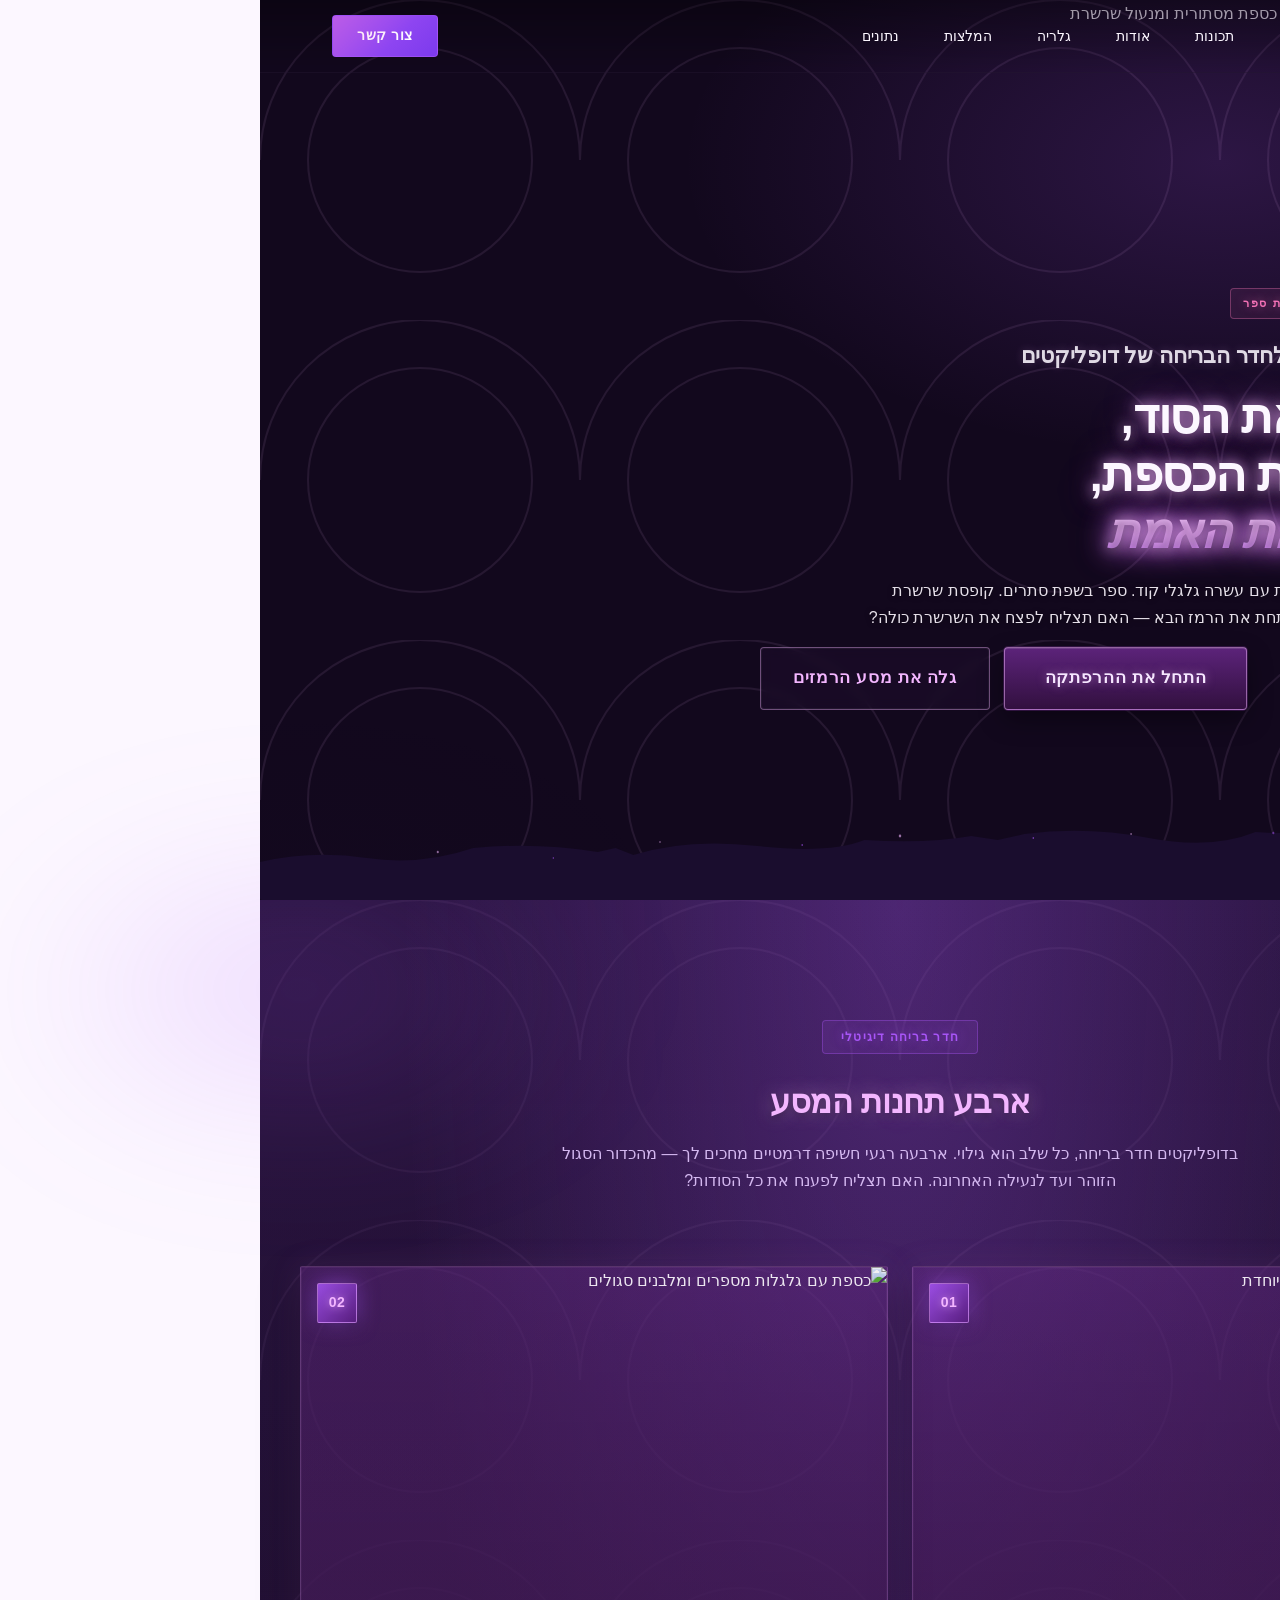
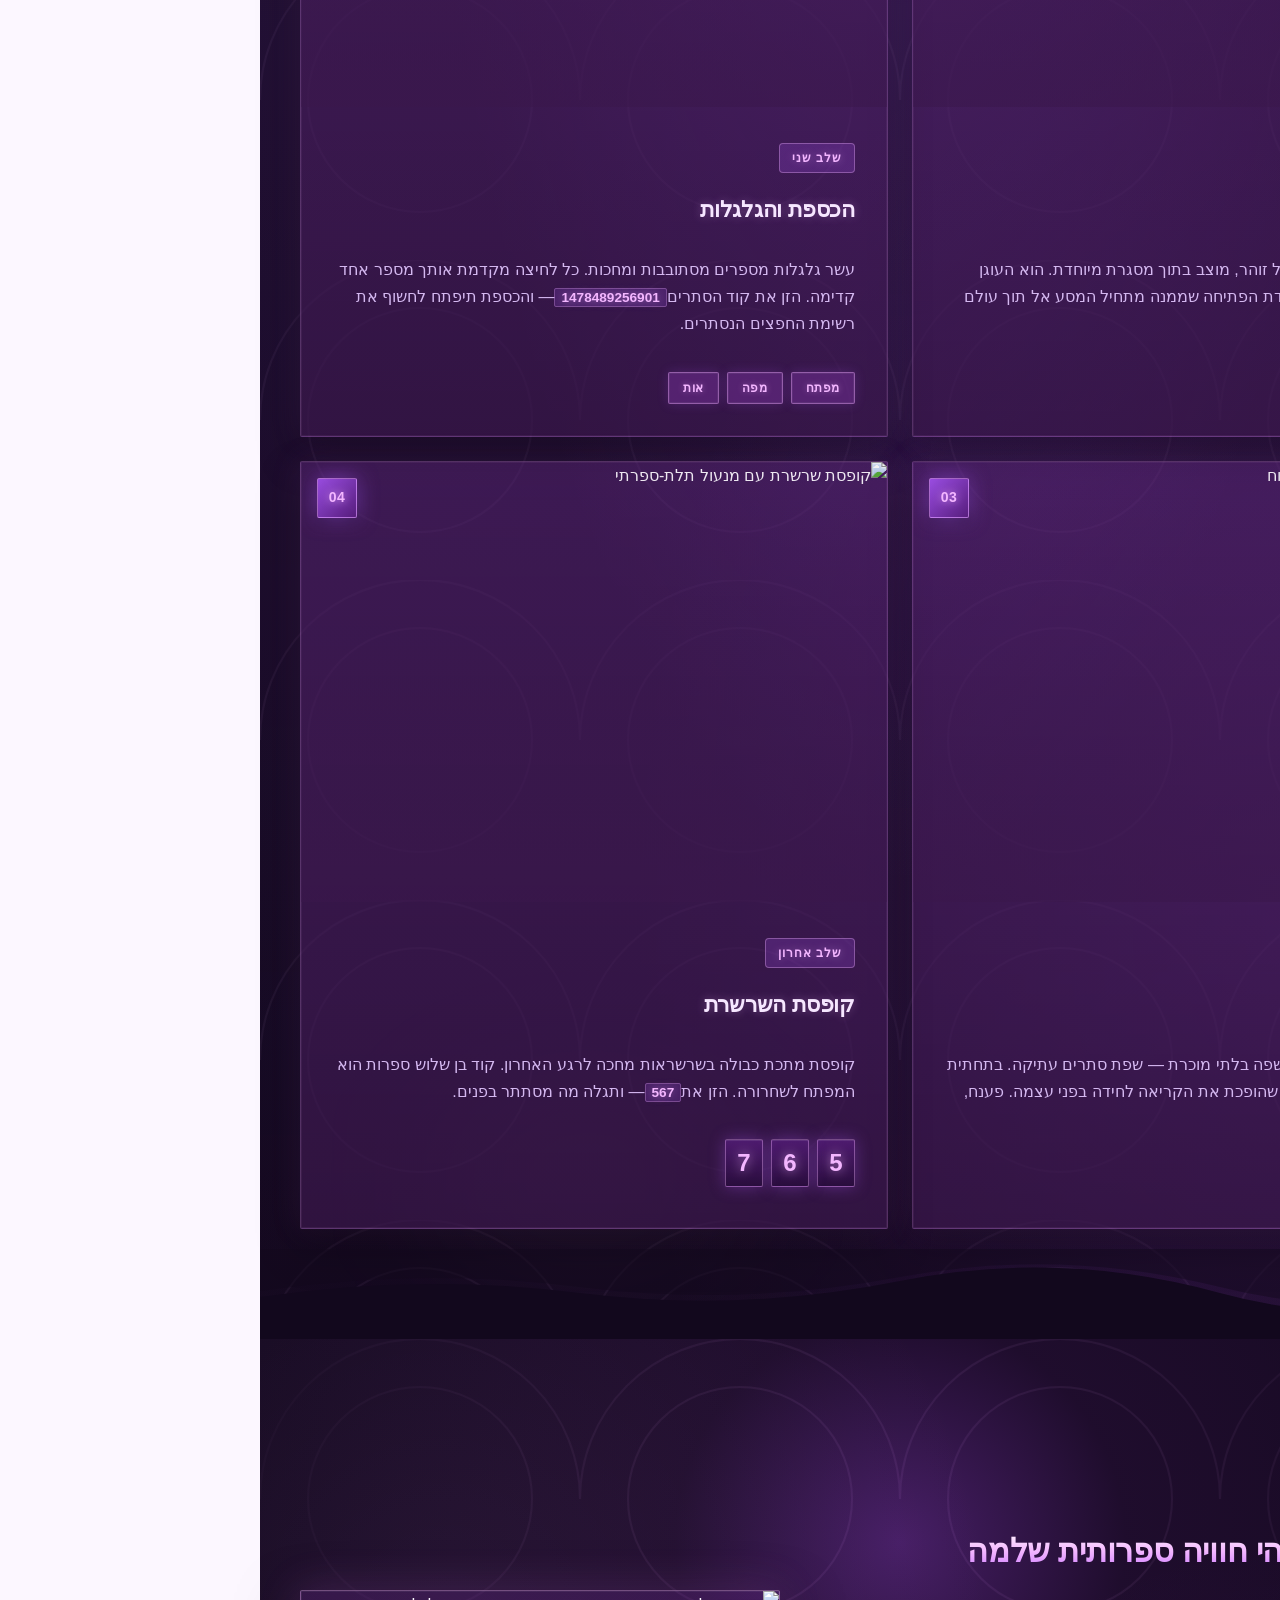
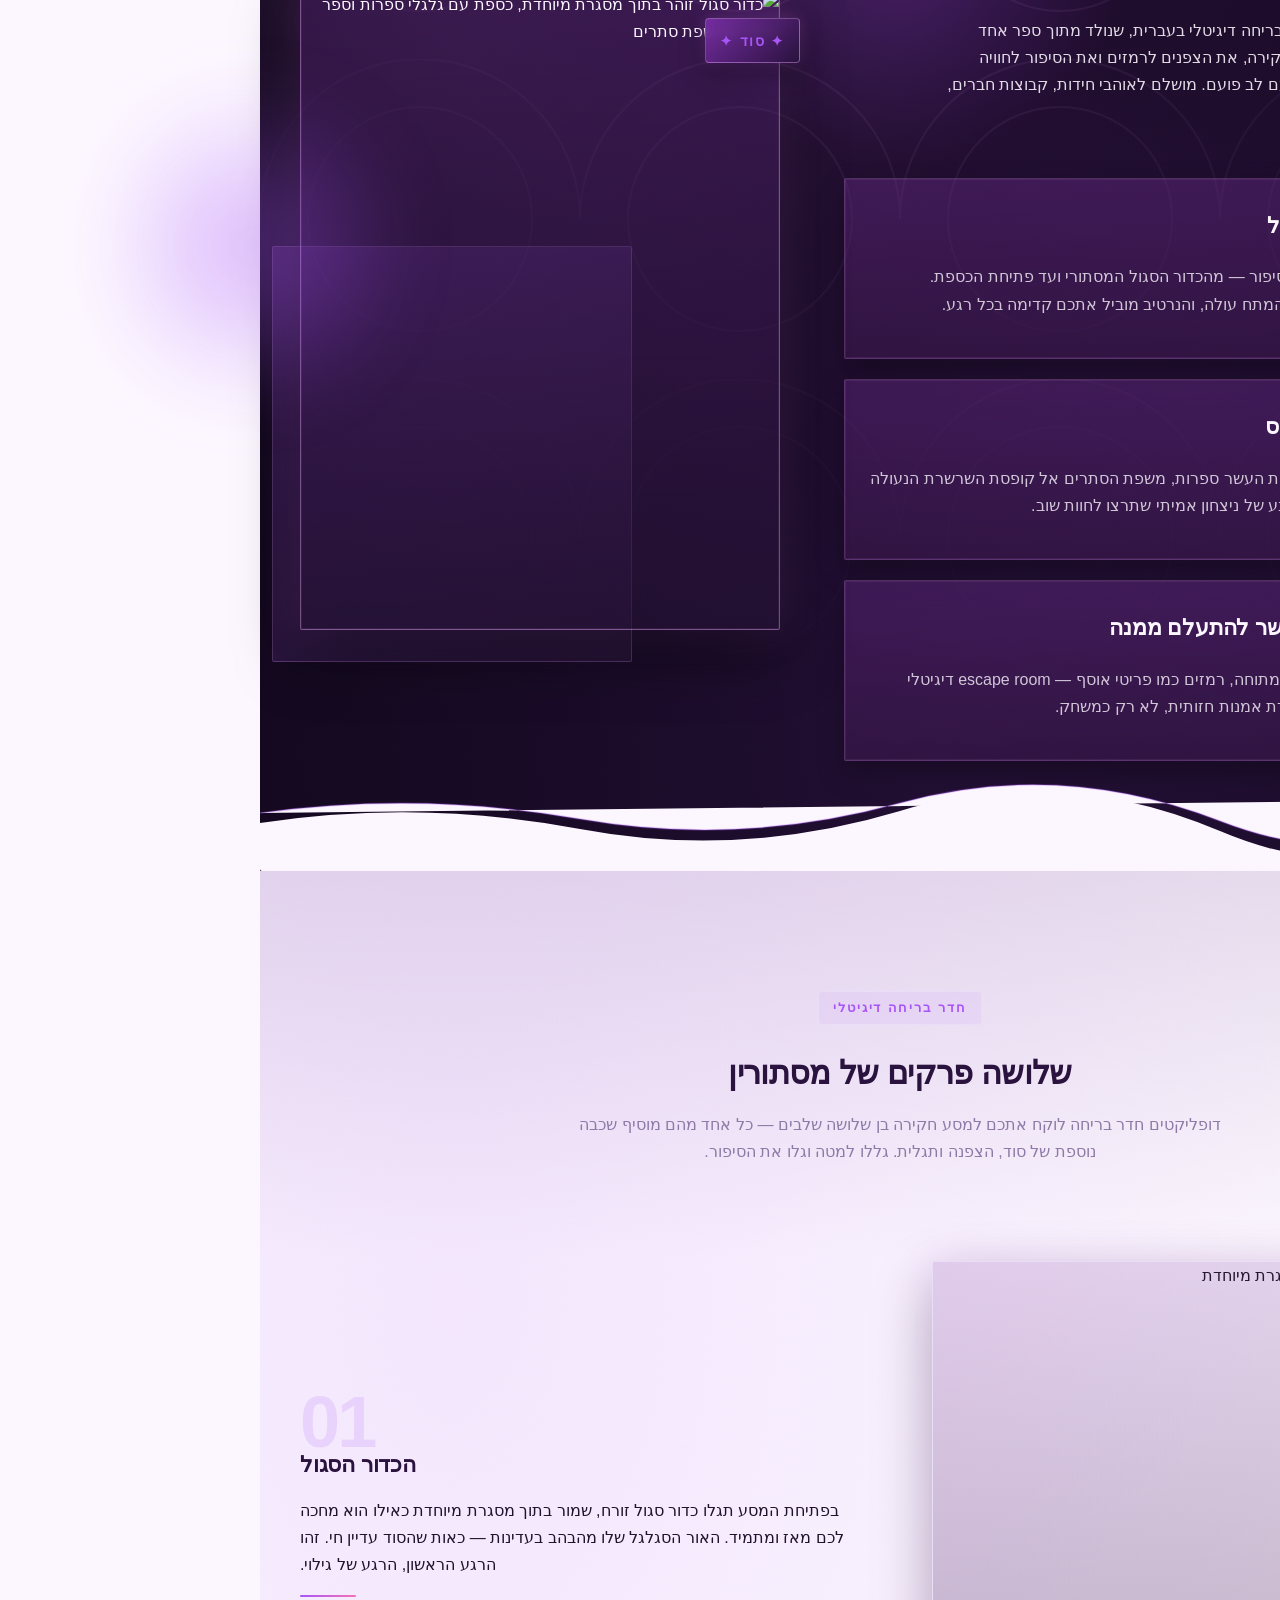
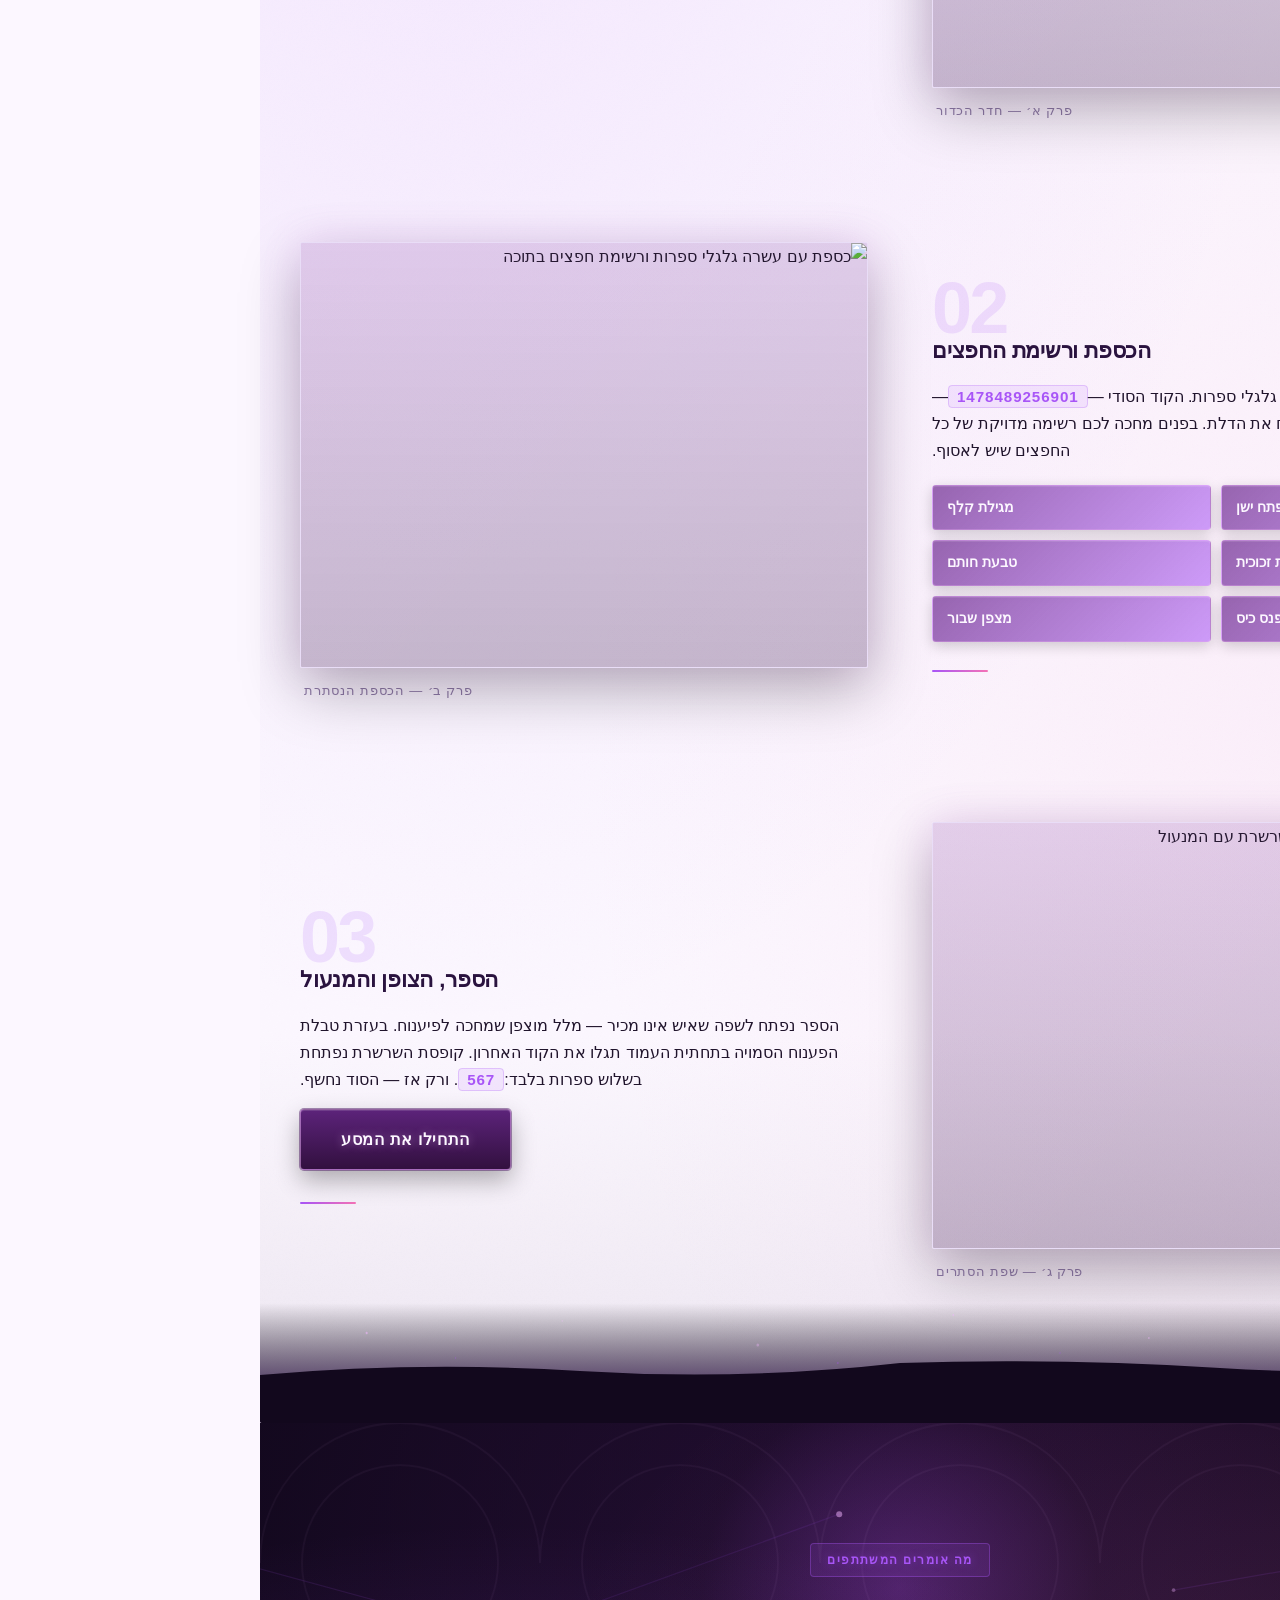
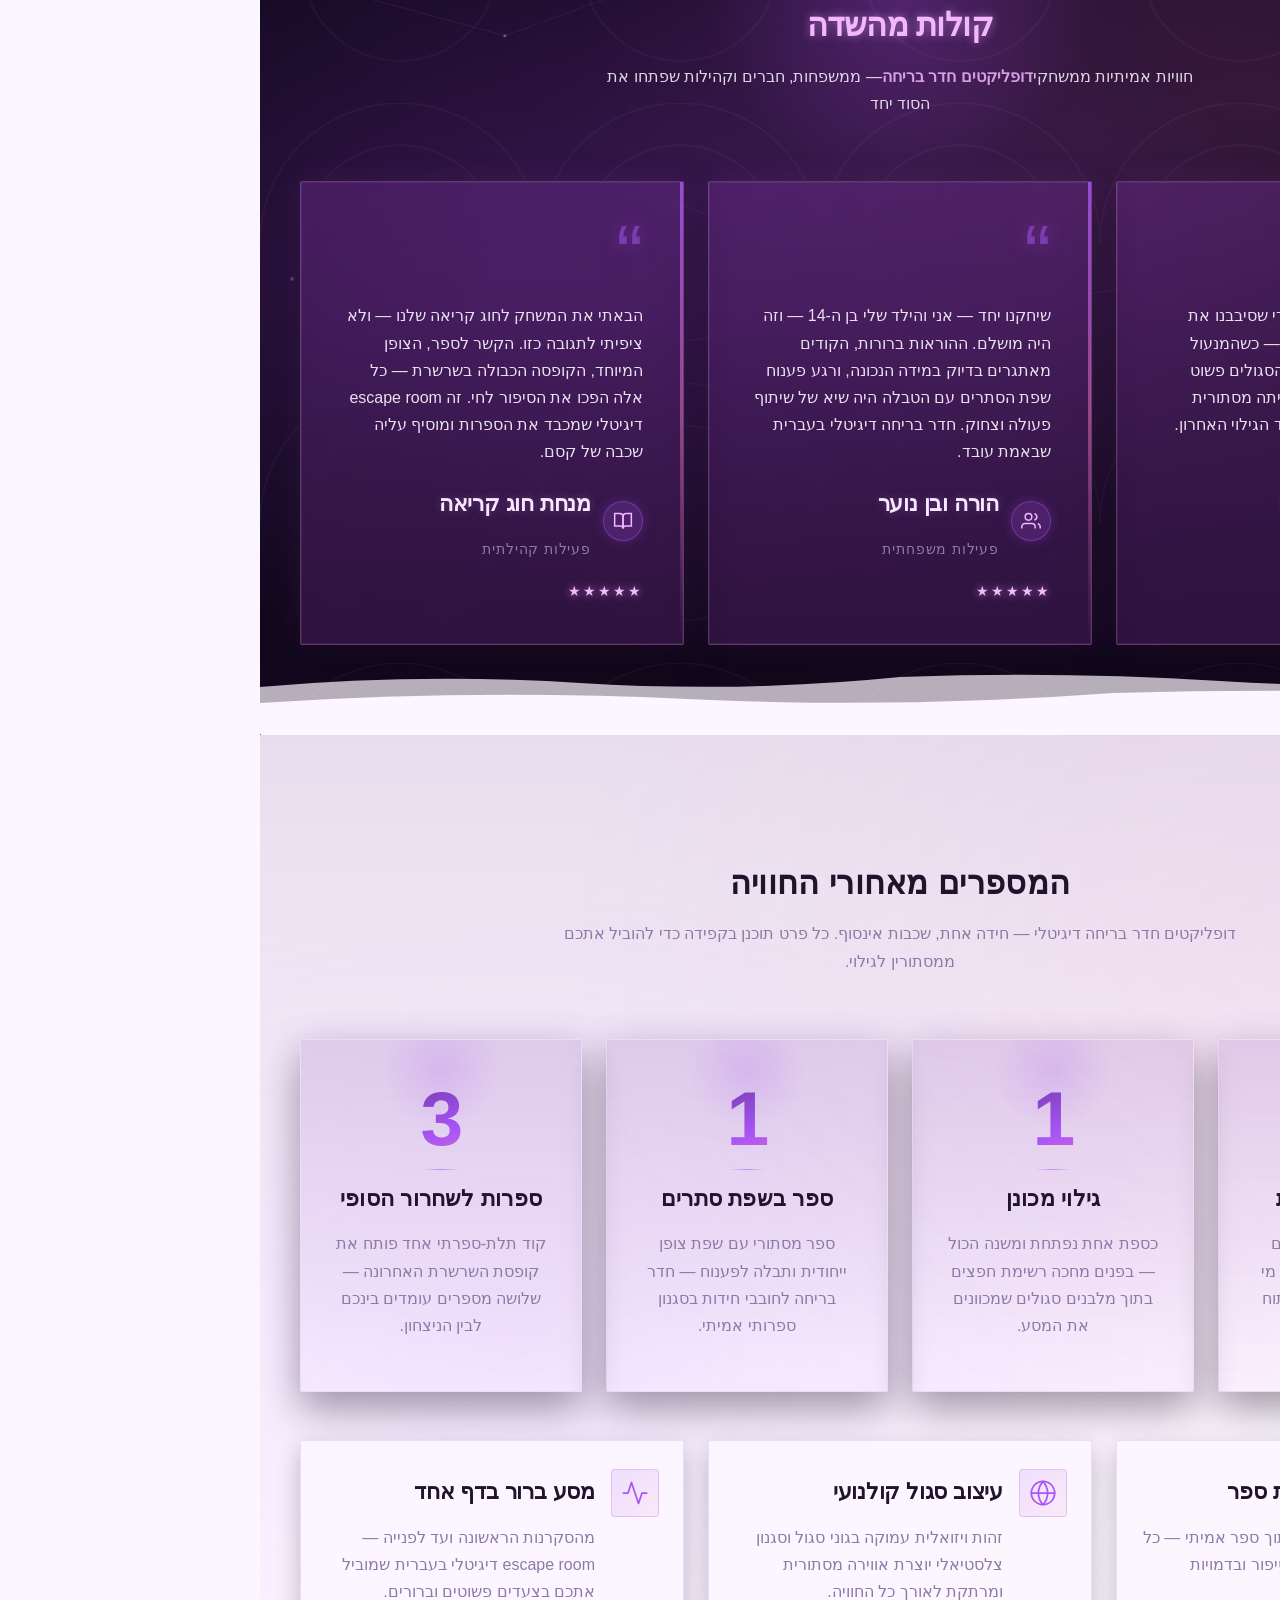
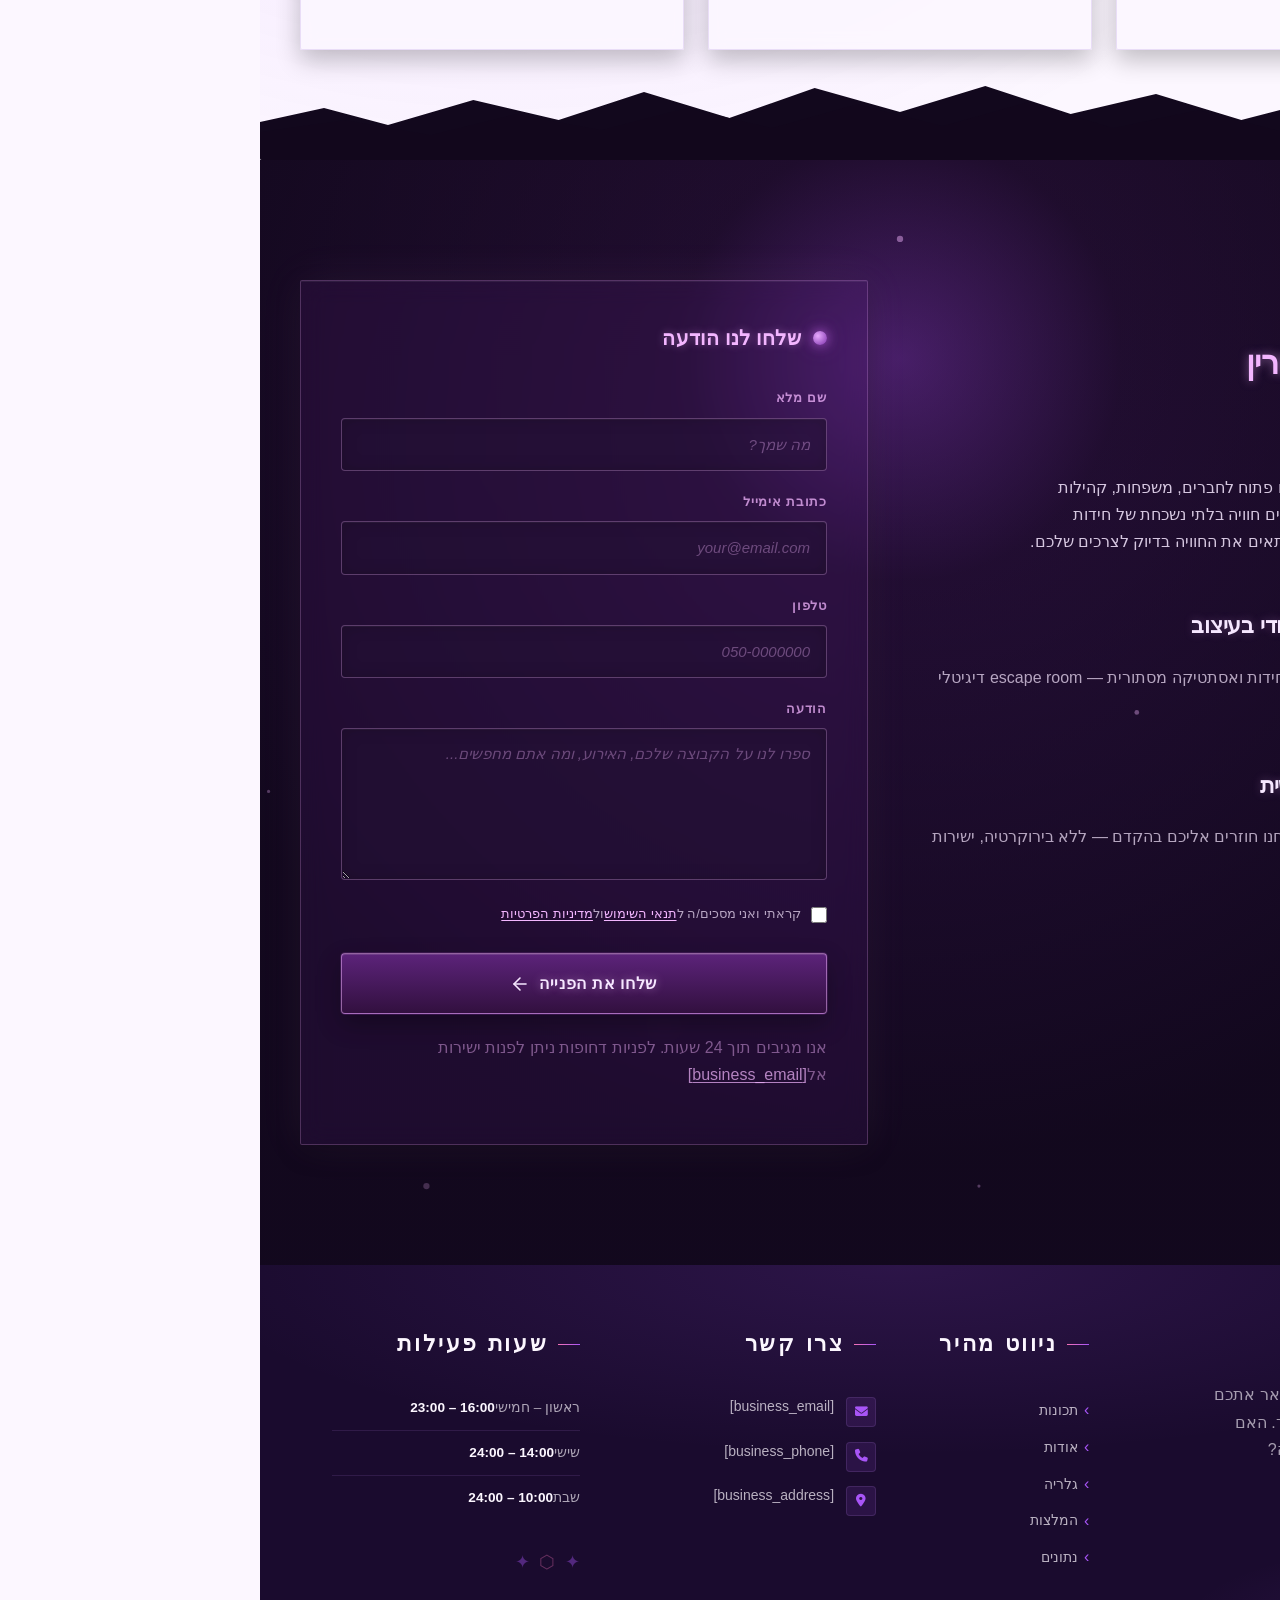
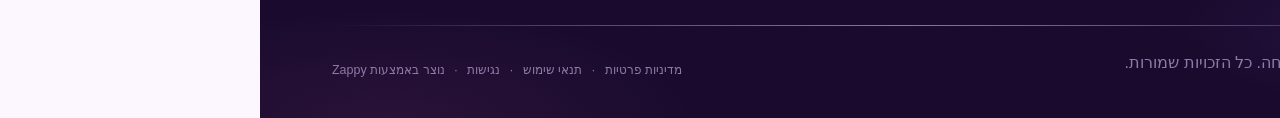
==== public/index.html @ 4786c9b7 "Background sync: Progressive GitHub Sync" ====
<!doctype html><html dir="rtl" lang="he"><head><meta charset="UTF-8"><meta content="width=device-width,initial-scale=1" name="viewport"><meta content="index, follow" name="robots"><title>דופליקטים חדר בריחה — דופליקטים חדר בריחה</title><meta content="An interactive digital escape room website inspired by a specific book (published by MATAN/friends). The experience features a multi-layered puzzle sequence: a " name="description"><meta content="דופליקטים חדר בריחה, חדר בריחה דיגיטלי, חדר בריחה לחובבי חידות, escape room דיגיטלי בעברית" name="keywords"><link href="/assets/favicon.ico" rel="icon" type="image/x-icon"><link href="/assets/favicon-16x16.png" rel="icon" type="image/png" sizes="16x16"><link href="/assets/favicon-32x32.png" rel="icon" type="image/png" sizes="32x32"><link href="/assets/favicon-48x48.png" rel="icon" type="image/png" sizes="48x48"><link href="/assets/favicon-192x192.png" rel="icon" type="image/png" sizes="192x192"><link href="/assets/favicon-512x512.png" rel="icon" type="image/png" sizes="512x512"><link href="/assets/apple-touch-icon.png" rel="apple-touch-icon"><script>!function(){"use strict";var t="a765181c-f15d-45f9-a33b-06850b2432ab",e="https://api.zappy5.com/api/analytics/track",a=18e5,n=2592e6,o=!0,i=!0,r=!0;var s=function(){var e="zappy_visitor_"+t,a=null;try{if(a=localStorage.getItem(e)){var o=JSON.parse(a),i=Date.now();if(i-o.created<n)return o.lastSeen=i,localStorage.setItem(e,JSON.stringify(o)),o.id}}catch(t){console.warn("Zappy Analytics: LocalStorage not available")}var r="zv_"+Date.now()+"_"+Math.random().toString(36).substr(2,9);try{localStorage.setItem(e,JSON.stringify({id:r,created:Date.now(),lastSeen:Date.now()}))}catch(t){}return r}(),c=function(){var e="zappy_session_"+t,n=null;try{if(n=sessionStorage.getItem(e)){var o=JSON.parse(n),i=Date.now();if(i-o.timestamp<a)return o.timestamp=i,sessionStorage.setItem(e,JSON.stringify(o)),o.id}}catch(t){console.warn("Zappy Analytics: SessionStorage not available")}var r="zs_"+Date.now()+"_"+Math.random().toString(36).substr(2,9);try{sessionStorage.setItem(e,JSON.stringify({id:r,timestamp:Date.now()}))}catch(t){}return r}();function l(a,n){n=n||{};var o={website_id:t,event_type:a,page_path:window.location.pathname,referrer:document.referrer||"direct",visitor_id:s,session_id:c,metadata:n};if(navigator.sendBeacon){var i=new Blob([JSON.stringify(o)],{type:"application/json"});navigator.sendBeacon(e,i)}else fetch(e,{method:"POST",headers:{"Content-Type":"application/json"},body:JSON.stringify(o),keepalive:!0}).catch(function(t){console.warn("Zappy Analytics: Failed to track event",t)})}o&&l("pageview",{title:document.title,url:window.location.href}),i&&document.addEventListener("click",function(t){var e=t.target;if("BUTTON"===e.tagName||e.closest("button")){var a="BUTTON"===e.tagName?e:e.closest("button");l("click",{element:"button",text:a.textContent.trim().substring(0,100),id:a.id||null,class:a.className||null})}else if("A"===e.tagName||e.closest("a")){var n="A"===e.tagName?e:e.closest("a");l("navigation",{element:"link",text:n.textContent.trim().substring(0,100),href:n.href,external:n.hostname!==window.location.hostname})}},!0),r&&document.addEventListener("submit",function(t){var e=t.target;l("form_submit",{form_id:e.id||null,form_name:e.name||null,form_action:e.action||null,form_method:e.method||"GET"})},!0);var d=Date.now();window.addEventListener("beforeunload",function(){l("page_unload",{time_on_page:Math.floor((Date.now()-d)/1e3),page_path:window.location.pathname})}),window.zappyAnalytics={track:l,getVisitorId:function(){return s},getSessionId:function(){return c}}}()</script><meta content="דופליקטים חדר בריחה — דופליקטים חדר בריחה" property="og:title"><meta content="An interactive digital escape room website inspired by a specific book (published by MATAN/friends). The experience features a multi-layered puzzle sequence: a " property="og:description"><meta content="website" property="og:type"><meta content="he_IL" property="og:locale"><meta content="summary_large_image" name="twitter:card"><meta content="דופליקטים חדר בריחה — דופליקטים חדר בריחה" name="twitter:title"><meta content="An interactive digital escape room website inspired by a specific book (published by MATAN/friends). The experience features a multi-layered puzzle sequence: a " name="twitter:description"><link href="https://cdnjs.cloudflare.com/ajax/libs/font-awesome/6.4.0/css/all.min.css" rel="stylesheet"><link href="/assets/favicon.ico" rel="icon" type="image/x-icon"><link href="/assets/favicon-16x16.png" rel="icon" type="image/png" sizes="16x16"><link href="/assets/favicon-32x32.png" rel="icon" type="image/png" sizes="32x32"><link href="/assets/favicon-48x48.png" rel="icon" type="image/png" sizes="48x48"><link href="/assets/favicon-192x192.png" rel="icon" type="image/png" sizes="192x192"><link href="/assets/favicon-512x512.png" rel="icon" type="image/png" sizes="512x512"><link href="/assets/apple-touch-icon.png" rel="apple-touch-icon"><link href="https://cdn.jsdelivr.net/npm/vanilla-cookieconsent@3/dist/cookieconsent.css" rel="stylesheet"><script src="https://cdn.jsdelivr.net/npm/vanilla-cookieconsent@3/dist/cookieconsent.umd.js"></script><script src="https://cdn.jsdelivr.net/gh/mickidum/acc_toolbar/acctoolbar/acctoolbar.min.js"></script><link href="/styles.css" rel="stylesheet"><style id="zappy-dropdown-submenu-styles">#navMenu li:has(.sub-menu),.nav-menu li:has(.sub-menu),.navbar li:has(.sub-menu),nav li:has(.sub-menu){position:relative}#navMenu .sub-menu,.nav-menu .sub-menu,.navbar .sub-menu,nav .sub-menu{display:block!important;position:absolute!important;top:100%;left:0;min-width:220px;background:#fff;border-radius:8px;box-shadow:0 8px 25px rgba(0,0,0,.15);padding:8px 0;opacity:0;visibility:hidden;transform:translateY(10px);transition:all .3s ease;z-index:1000;list-style:none;pointer-events:none}#navMenu li:hover>.sub-menu,.nav-menu li:hover>.sub-menu,.navbar li:hover>.sub-menu,nav li:hover>.sub-menu{opacity:1!important;visibility:visible!important;transform:translateY(0)!important;pointer-events:auto!important}.sub-menu li{list-style:none;margin:0;padding:0}.sub-menu a{display:block!important;padding:10px 16px!important;color:var(--text-dark,#333)!important;font-weight:500;text-decoration:none;white-space:nowrap;transition:background-color .2s}.sub-menu a:hover{background-color:#f5f5f5}[dir=rtl] .nav-menu .sub-menu,[dir=rtl] .navbar .sub-menu,[dir=rtl] nav .sub-menu,html[lang=ar] .nav-menu .sub-menu,html[lang=ar] .navbar .sub-menu,html[lang=ar] nav .sub-menu,html[lang=he] .nav-menu .sub-menu,html[lang=he] .navbar .sub-menu,html[lang=he] nav .sub-menu{left:auto!important;right:0!important}.sub-menu:empty,.sub-menu:not(:has(li)),.sub-menu:not(:has(li:not(.zappy-hidden-menu-item))){display:none!important;opacity:0!important;visibility:hidden!important;pointer-events:none!important}li:has(.menu-group-title):hover>.sub-menu{opacity:1!important;visibility:visible!important;transform:translateY(0)!important;pointer-events:auto!important}#navMenu>li>.menu-group-title,.nav-menu>li>.menu-group-title{display:inline-block;padding:.5rem 1rem;cursor:default;user-select:none}@media (max-width:768px){#navMenu .sub-menu,.nav-menu .sub-menu,.navbar .sub-menu,nav .sub-menu{position:static!important;transform:none!important;box-shadow:none!important;background:0 0!important;max-height:0;overflow:hidden;opacity:0;visibility:hidden;transition:max-height .3s ease,opacity .3s ease;padding:0!important;border-radius:0!important}.sub-menu.mobile-expanded{max-height:500px!important;opacity:1!important;visibility:visible!important;padding:8px 0 8px 16px!important}[dir=rtl] .sub-menu.mobile-expanded,html[lang=he] .sub-menu.mobile-expanded{padding:8px 16px 8px 0!important}#navMenu li:hover>.sub-menu,.nav-menu li:hover>.sub-menu,.navbar li:hover>.sub-menu,nav li:hover>.sub-menu{opacity:0;visibility:hidden;pointer-events:none}#navMenu li>.sub-menu.mobile-expanded,.nav-menu li>.sub-menu.mobile-expanded,.navbar li>.sub-menu.mobile-expanded,nav li>.sub-menu.mobile-expanded{opacity:1!important;visibility:visible!important;pointer-events:auto!important}#navMenu li:has(.sub-menu),.nav-menu li:has(.sub-menu),.navbar li:has(.sub-menu),nav li:has(.sub-menu){display:flex!important;flex-wrap:wrap!important;align-items:center!important;position:relative!important;min-height:44px!important}#navMenu li:has(.sub-menu)>a,.nav-menu li:has(.sub-menu)>a,.navbar li:has(.sub-menu)>a,nav li:has(.sub-menu)>a{flex:1!important;min-width:0!important}#navMenu li:has(.sub-menu)>.menu-group-title,.nav-menu li:has(.sub-menu)>.menu-group-title,.navbar li:has(.sub-menu)>.menu-group-title,nav li:has(.sub-menu)>.menu-group-title{flex:1!important;min-width:0!important;padding:0!important;line-height:inherit!important}#navMenu li:has(.sub-menu)>.sub-menu,.nav-menu li:has(.sub-menu)>.sub-menu,.navbar li:has(.sub-menu)>.sub-menu,nav li:has(.sub-menu)>.sub-menu{flex-basis:100%!important;width:100%!important}#navMenu li:has(.sub-menu)>a [class*=arrow],#navMenu li:has(.sub-menu)>a [class*=chevron],.nav-menu li:has(.sub-menu)>a .fa-angle-down,.nav-menu li:has(.sub-menu)>a .fa-chevron-down,.nav-menu li:has(.sub-menu)>a [class*=arrow],.nav-menu li:has(.sub-menu)>a [class*=chevron],nav li:has(.sub-menu)>a [class*=arrow],nav li:has(.sub-menu)>a [class*=chevron]{display:none!important;visibility:hidden!important}.mobile-submenu-toggle{display:flex!important;align-items:center!important;justify-content:center!important;width:44px!important;height:auto!important;background:0 0!important;border:none!important;cursor:pointer!important;color:var(--text-dark)!important;position:static!important;flex-shrink:0!important;align-self:stretch!important;z-index:2!important;padding:0!important;margin:0!important}.mobile-submenu-toggle::after{content:''!important;width:0!important;height:0!important;border-left:6px solid transparent!important;border-right:6px solid transparent!important;border-top:7px solid currentColor!important;transition:transform .3s ease!important}.mobile-submenu-toggle.expanded::after{transform:rotate(180deg)!important}.sub-menu a{padding:10px 0!important;display:block!important;color:var(--text-dark)!important}.navbar .sub-menu li a,.zappy-products-dropdown .sub-menu a,nav.navbar .sub-menu li a{color:var(--text-dark)!important}}@media (min-width:769px){.mobile-submenu-toggle{display:none!important}}</style><style id="mobile-lang-menu-deployed-css">@media (max-width:768px){.lang-switcher,.nav-container .lang-switcher,.nav-cta-container .lang-switcher,.nav-ecommerce-icons .lang-switcher,.nav-icons-left .lang-switcher,.navbar .lang-switcher,.navbar .nav-cta-container .lang-switcher{display:none!important}.mobile-lang-menu{width:100%;border-top:1px solid rgba(128,128,128,.2);padding:8px 0 0 0;margin-top:8px}.mobile-lang-toggle{display:flex!important;align-items:center;justify-content:space-between;width:100%;padding:12px 16px;background:0 0;border:none;cursor:pointer;font-size:15px;color:inherit;font-family:inherit}.mobile-lang-toggle::after{content:'';display:inline-block;width:8px;height:8px;border-right:2px solid currentColor;border-bottom:2px solid currentColor;transform:rotate(45deg);transition:transform .3s ease;margin-left:8px}.mobile-lang-toggle.expanded::after{transform:rotate(-135deg)}.mobile-lang-options{max-height:0;overflow:hidden;transition:max-height .3s ease}.mobile-lang-options.expanded{max-height:300px}.mobile-lang-option{display:flex!important;align-items:center;gap:10px;padding:10px 24px;text-decoration:none;color:inherit;font-size:14px;font-family:inherit}.mobile-lang-option:hover{background:rgba(128,128,128,.1)}.mobile-lang-option.active{font-weight:600;opacity:.7;pointer-events:none}.mobile-lang-option img{width:20px;height:20px;border-radius:50%}}@media (min-width:769px){.mobile-lang-menu{display:none!important}}</style><style id="zappy-widget-visibility">#mic-access-tool-box,#mic-access-tool-general-button,#mic-init-access-tool #mic-access-tool-box,#mic-init-access-tool #mic-access-tool-general-button,#mic-init-access-tool .mic-access-tool-general-button,._access-icon,._access-menu,.mic-access-tool-box,.mic-access-tool-general-button,div[id*=mic-access-tool-box]{display:none!important;visibility:hidden!important;opacity:0!important;pointer-events:none!important}</style></head><body><nav class="navbar" dir="rtl"><button class="mobile-toggle" aria-label="Menu" id="mobileToggle"><svg viewBox="0 0 24 24" height="24" width="24" fill="none" class="hamburger-icon"><path d="M3 12h18M3 6h18M3 18h18" stroke="currentColor" stroke-width="2" stroke-linecap="round"></path></svg><svg viewBox="0 0 24 24" height="24" width="24" fill="none" class="close-icon" style="display:none"><path d="M18 6L6 18M6 6l12 12" stroke="currentColor" stroke-width="2" stroke-linecap="round"></path></svg></button><button class="phone-header-btn" aria-label="Call" data-phone="[business_phone]"><svg viewBox="0 0 24 24" height="20" width="20" fill="currentColor"><path d="M22 16.92v3a2 2 0 0 1-2.18 2 19.79 19.79 0 0 1-8.63-3.07 19.5 19.5 0 0 1-6-6 19.79 19.79 0 0 1-3.07-8.67A2 2 0 0 1 4.11 2h3a2 2 0 0 1 2 1.72 12.84 12.84 0 0 0 .7 2.81 2 2 0 0 1-.45 2.11L8.09 9.91a16 16 0 0 0 6 6l1.27-1.27a2 2 0 0 1 2.11-.45 12.84 12.84 0 0 0 2.81.7A2 2 0 0 1 22 16.92z"></path></svg></button><div class="nav-container"><div class="nav-right-group"><div class="nav-brand"><a href="/" class="logo-link"><img alt="דופליקטים חדר בריחה" src="/assets/business-logo.webp" class="logo"></a></div><ul class="nav-menu" id="navMenu"><li><a href="#features">תכונות</a></li><li><a href="#about">אודות</a></li><li><a href="#showcase">גלריה</a></li><li><a href="#testimonials">המלצות</a></li><li><a href="#stats">נתונים</a></li></ul></div><div class="nav-cta-container"><a href="#contact" class="nav-cta-btn">צור קשר</a></div></div></nav><script>window.addEventListener("load",function(){const e=document.querySelector(".navbar, nav, header");if(!e)return void console.log("[Navbar] Navbar element not found");let t=document.getElementById("mobileToggle")||document.querySelector(".mobile-toggle")||document.querySelector(".hamburger")||document.querySelector(".hamburger-menu")||document.querySelector(".menu-toggle")||document.querySelector(".burger-menu")||document.querySelector('[aria-label="Menu"]')||document.querySelector('[aria-label="תפריט"]');const o=document.querySelector(".phone-header-btn"),n=window.getComputedStyle(e);let r=n.backgroundColor;if(console.log("[Navbar] Initial navbar background:",r),"transparent"===r||"rgba(0, 0, 0, 0)"===r||r.startsWith("rgba")&&r.includes(", 0)")){const e=n.backgroundImage;if(e&&"none"!==e)console.log("[Navbar] Navbar has background image/gradient, using dark text"),r="rgb(240, 240, 240)";else{const e=window.getComputedStyle(document.body).backgroundColor;console.log("[Navbar] Navbar transparent, using body background:",e),r=e}}const i=r.match(/\d+/g);if(i&&i.length>=3){const e=(.299*parseInt(i[0])+.587*parseInt(i[1])+.114*parseInt(i[2]))/255;console.log("[Navbar] Mobile button colors preserved from Claude CSS (luminance:",e.toFixed(2)+")");const n=document.createElement("style");n.id="zappy-mobile-nav-fix";document.documentElement.lang;document.documentElement.dir,n.textContent='\n        /* Hide mobile buttons on desktop, show only on mobile */\n        @media (min-width: 769px) {\n          .mobile-toggle,\n          .phone-header-btn {\n            display: none !important;\n          }\n        }\n        \n        /* Show and position mobile buttons correctly on mobile */\n        @media (max-width: 768px) {\n          .mobile-toggle,\n          .phone-header-btn {\n            position: absolute !important;\n            top: 50% !important;\n            transform: translateY(-50%) !important;\n            z-index: 1001 !important;\n            display: flex !important;\n            align-items: center !important;\n            justify-content: center !important;\n            width: 36px !important;\n            height: 36px !important;\n            border-radius: 50% !important;\n            border: none !important;\n            cursor: pointer !important;\n            padding: 6px !important;\n            background: none !important;\n            color: var(--nav-text, var(--text-dark)) !important;\n          }\n          \n          /* LTR positioning (default): hamburger LEFT, phone RIGHT */\n          html:not([dir="rtl"]):not([lang="he"]):not([lang="ar"]) .mobile-toggle,\n          html[dir="ltr"] .mobile-toggle {\n            left: 12px !important;\n            right: auto !important;\n          }\n          html:not([dir="rtl"]):not([lang="he"]):not([lang="ar"]) .phone-header-btn,\n          html[dir="ltr"] .phone-header-btn {\n            right: 12px !important;\n            left: auto !important;\n          }\n          \n          /* RTL positioning: hamburger RIGHT, phone LEFT */\n          html[dir="rtl"] .mobile-toggle,\n          html[lang="he"] .mobile-toggle,\n          html[lang="ar"] .mobile-toggle {\n            right: 12px !important;\n            left: auto !important;\n          }\n          html[dir="rtl"] .phone-header-btn,\n          html[lang="he"] .phone-header-btn,\n          html[lang="ar"] .phone-header-btn {\n            left: 12px !important;\n            right: auto !important;\n          }\n          \n          /* CRITICAL: Ensure nav-container has min-height on mobile */\n          /* All children are positioned absolutely/fixed on mobile, so height:auto collapses to 0 */\n          .nav-container {\n            min-height: 70px !important;\n            position: relative !important;\n          }\n          \n          /* Ensure SVG icons are properly sized and inherit color */\n          .mobile-toggle svg,\n          .phone-header-btn svg {\n            width: 24px !important;\n            height: 24px !important;\n            /* Don\'t force display - let JavaScript control hamburger/close toggle */\n          }\n          \n          /* Reset nav-cta-container on mobile - remove desktop box-shadow/padding */\n          /* that creates a visible ghost box when CTA button is hidden */\n          .nav-cta-container {\n            box-shadow: none !important;\n            padding: 0 !important;\n          }\n          \n          /* Hide nav-cta-container entirely on mobile when there\'s no lang-switcher */\n          /* (only the CTA button is inside, and it\'s hidden on mobile) */\n          .nav-cta-container:not(:has(.lang-switcher)) {\n            display: none !important;\n          }\n          \n          /* CRITICAL: Prevent hero image fade gradient from bleeding over headline text */\n          /* The .image-fade-gradient has bottom: -30px (extends below parent) */\n          /* On mobile stacked layout, this overlaps the h1 text below the image */\n          .hero-image-column {\n            overflow: hidden !important;\n          }\n          .image-fade-gradient {\n            bottom: 0 !important;\n          }\n          \n          /* Hide desktop language switcher on mobile - hamburger menu handles it */\n          /* High specificity to override stored CSS */\n          .lang-switcher,\n          .nav-cta-container .lang-switcher,\n          .nav-container .lang-switcher,\n          .navbar .lang-switcher,\n          .navbar .nav-cta-container .lang-switcher {\n            display: none !important;\n          }\n        }\n      ';const r=document.getElementById("zappy-mobile-nav-fix");r&&r.remove(),document.head.appendChild(n),console.log("[Navbar] Critical CSS injected for mobile nav positioning");const l=window.innerWidth<=768;if(t){const e=t.querySelector(".hamburger-icon"),o=t.querySelector(".close-icon");e&&(e.style.setProperty("width","24px","important"),e.style.setProperty("height","24px","important"),e.style.setProperty("display","block","important")),o&&(o.style.setProperty("width","24px","important"),o.style.setProperty("height","24px","important"),o.style.setProperty("display","none","important")),l?(t.style.setProperty("position","absolute","important"),t.style.setProperty("top","50%","important"),t.style.setProperty("transform","translateY(-50%)","important"),t.style.setProperty("z-index","1001","important"),t.style.removeProperty("left"),t.style.removeProperty("right"),console.log("[Navbar] Mobile toggle positioning applied (mobile viewport)")):(t.style.removeProperty("position"),t.style.removeProperty("top"),t.style.removeProperty("transform"),t.style.removeProperty("z-index"),t.style.removeProperty("left"),t.style.removeProperty("right"),console.log("[Navbar] Desktop viewport - cleared mobile toggle inline positioning"))}if(o){const e=o.querySelector("svg");e&&(e.style.width="24px",e.style.height="24px",e.setAttribute("width","24"),e.setAttribute("height","24")),l?(o.style.setProperty("position","absolute","important"),o.style.setProperty("top","50%","important"),o.style.setProperty("transform","translateY(-50%)","important"),o.style.setProperty("z-index","1001","important"),o.style.removeProperty("left"),o.style.removeProperty("right"),console.log("[Navbar] Phone button positioning applied (mobile viewport)")):(o.style.removeProperty("position"),o.style.removeProperty("top"),o.style.removeProperty("transform"),o.style.removeProperty("z-index"),o.style.removeProperty("left"),o.style.removeProperty("right"),console.log("[Navbar] Desktop viewport - cleared phone button inline positioning"))}}else console.log("[Navbar] Could not parse background color:",r);t=document.getElementById("mobileToggle")||document.querySelector(".mobile-toggle")||document.querySelector(".hamburger")||document.querySelector(".hamburger-menu")||document.querySelector(".menu-toggle")||document.querySelector(".burger-menu")||document.querySelector('[aria-label="Menu"]')||document.querySelector('[aria-label="תפריט"]');const l=document.getElementById("navMenu")||document.querySelector(".nav-menu")||document.querySelector(".nav-links")||document.querySelector("nav ul:not(.submenu)");if(!t||!l)return void console.log("[Navbar] Mobile toggle or menu not found:",{toggle:!!t,menu:!!l});l.id||(l.id="navMenu"),console.log("[Navbar] Initializing mobile menu...");const a=t.cloneNode(!0);t.parentNode.replaceChild(a,t),a.addEventListener("click",function(e){e.preventDefault(),e.stopPropagation();const t=this.querySelector(".hamburger-icon"),o=this.querySelector(".close-icon");l.classList.contains("active")?(l.classList.remove("active"),t&&t.style.setProperty("display","block","important"),o&&o.style.setProperty("display","none","important"),document.body.style.overflow="",console.log("[Navbar] Menu closed")):(l.classList.add("active"),t&&t.style.setProperty("display","none","important"),o&&o.style.setProperty("display","block","important"),document.body.style.overflow="hidden",console.log("[Navbar] Menu opened"))}),l.querySelectorAll("a").forEach(function(e){e.addEventListener("click",function(){if("#"===this.getAttribute("href"))return;const e=a.querySelector(".hamburger-icon"),t=a.querySelector(".close-icon");l.classList.remove("active"),e&&e.style.setProperty("display","block","important"),t&&t.style.setProperty("display","none","important"),document.body.style.overflow="",console.log("[Navbar] Menu closed (link clicked)")})});var s=l.querySelectorAll(".dropdown-toggle");s.forEach(function(e){e.addEventListener("click",function(e){e.preventDefault(),e.stopPropagation();var t=this.closest(".nav-dropdown");t&&(t.parentNode.querySelectorAll(".nav-dropdown.open").forEach(function(e){e!==t&&e.classList.remove("open")}),t.classList.toggle("open"),console.log("[Navbar] Dropdown toggled:",t.classList.contains("open")?"open":"closed"))})}),document.addEventListener("click",function(e){e.target.closest(".nav-dropdown")||document.querySelectorAll(".nav-dropdown.open").forEach(function(e){e.classList.remove("open")})}),console.log("[Navbar] Dropdown handlers initialized for "+s.length+" dropdowns"),o&&o.addEventListener("click",function(){const e=document.querySelectorAll('a[href^="tel:"]'),t=e.length>0?e[0].getAttribute("href").replace("tel:",""):"[business_phone]";window.location.href="tel:"+t,console.log("[Navbar] Phone button clicked")}),console.log("[Navbar] Mobile menu initialized successfully");const p=function(){const e=document.querySelector(".whatsapp-float");e&&(window.innerWidth>=769?(e.style.setProperty("display","none","important"),e.style.setProperty("visibility","hidden","important"),e.style.setProperty("opacity","0","important"),e.style.setProperty("pointer-events","none","important"),console.log("[WhatsApp] Button hidden on desktop")):(e.style.removeProperty("display"),e.style.removeProperty("visibility"),e.style.removeProperty("opacity"),e.style.removeProperty("pointer-events"),console.log("[WhatsApp] Button visible on mobile")))};let c;p(),window.addEventListener("resize",function(){clearTimeout(c),c=setTimeout(p,100)})})</script><main><section class="index-hero-section" data-layout-spec="בית-hero" dir="rtl" data-hero-type="fullscreen-scrim"><div class="index-hero-bg"><img alt="חדר בריחה דיגיטלי - כדור סגול זוהר, כספת מסתורית ומנעול שרשרת" src="/assets/site-index-hero-image-1.webp" data-context="Cinematic dark escape room scene: a glowing luminous purple orb floating inside an ornate golden frame, resting beside an antique safe with 10 rotating digit wheels on its lock mechanism. Deep plum-indigo shadows fill the background with faint violet particle drift and celestial star-map texture. A mysterious chained lockbox sits partially visible in the lower foreground. Rich bokeh light halos emanate from the orb. The mood is premium mystery-film: dark, dramatic, immersive. Color palette: deep purples, indigo blacks, luminous violet highlights." data-placeholder="index-hero-image-1" height="700" width="1200" data-hero-bg="true"></div><div class="index-hero-scrim" aria-hidden="true"></div><div class="index-hero-texture" aria-hidden="true"></div><div class="index-hero-content"><div class="index-hero-inner"><span class="index-hero-label">חוויה דיגיטלית מבוססת ספר</span><h3 class="index-hero-subtitle">ברוכים הבאים לחדר הבריחה של דופליקטים</h3><h1 class="index-hero-title">פענח את הסוד,<br>פתח את הכספת,<br><em>חשוף את האמת</em></h1><p class="index-hero-desc">כדור סגול זוהר. כספת עם עשרה גלגלי קוד. ספר בשפת סתרים. קופסת שרשרת נעולה. כל חשיפה פותחת את הרמז הבא — האם תצליח לפצח את השרשרת כולה?</p><div class="index-hero-ctas"><a href="#contact" class="index-hero-btn-primary">התחל את ההרפתקה</a><a href="#journey" class="index-hero-btn-secondary">גלה את מסע הרמזים</a></div></div></div><div class="index-hero-divider-wrapper"><svg viewBox="0 0 1440 110" xmlns="http://www.w3.org/2000/svg" aria-hidden="true" data-no-icon-edit="true" preserveAspectRatio="none"><defs><radialGradient cx="30%" cy="100%" id="nebulaGlow1" r="60%"><stop offset="0%" stop-color="rgba(168,85,247,0.18)"></stop><stop offset="100%" stop-color="transparent"></stop></radialGradient><radialGradient cx="75%" cy="100%" id="nebulaGlow2" r="50%"><stop offset="0%" stop-color="rgba(244,114,182,0.10)"></stop><stop offset="100%" stop-color="transparent"></stop></radialGradient></defs><ellipse cx="420" cy="110" fill="url(#nebulaGlow1)" rx="380" ry="70"></ellipse><ellipse cx="1050" cy="110" fill="url(#nebulaGlow2)" rx="300" ry="55"></ellipse><path d="M0,110 L0,72 Q60,60 120,68 T240,58 Q310,52 380,62 L400,58 L420,65 Q480,48 560,56 T680,50 Q750,54 800,46 L830,50 L860,44 Q930,36 1000,48 T1120,42 Q1180,46 1240,38 T1360,44 L1440,40 L1440,110 Z" fill="#1a0d2e"></path><circle cx="200" cy="62" r="1.2" fill="rgba(243,182,255,0.55)"></circle><circle cx="450" cy="52" r="0.9" fill="rgba(243,182,255,0.45)"></circle><circle cx="720" cy="46" r="1.4" fill="rgba(243,182,255,0.60)"></circle><circle cx="980" cy="44" r="1.0" fill="rgba(243,182,255,0.50)"></circle><circle cx="1250" cy="40" r="1.1" fill="rgba(243,182,255,0.40)"></circle><circle cx="330" cy="68" r="0.8" fill="rgba(168,85,247,0.70)"></circle><circle cx="610" cy="55" r="1.0" fill="rgba(168,85,247,0.55)"></circle><circle cx="870" cy="48" r="0.9" fill="rgba(168,85,247,0.60)"></circle><circle cx="1140" cy="43" r="1.2" fill="rgba(168,85,247,0.50)"></circle></svg></div></section><section class="index-features-section" data-layout-spec="בית-features" dir="rtl"><div class="index-features-section__bg-pattern" aria-hidden="true"></div><div class="index-features-section__glow index-features-section__glow--top" aria-hidden="true"></div><div class="index-features-section__glow index-features-section__glow--bottom" aria-hidden="true"></div><div class="index-features-section__container"><div class="index-features-section__intro"><span class="index-features-section__eyebrow">חדר בריחה דיגיטלי</span><h2 class="index-features-section__title">ארבע תחנות המסע</h2><p class="index-features-section__subtitle">בדופליקטים חדר בריחה, כל שלב הוא גילוי. ארבעה רגעי חשיפה דרמטיים מחכים לך — מהכדור הסגול הזוהר ועד לנעילה האחרונה. האם תצליח לפענח את כל הסודות?</p></div><div class="index-features-section__grid"><article class="index-features-section__card"><div class="index-features-section__card-image-wrap"><img alt="כדור סגול זוהר בתוך מסגרת מיוחדת" src="/assets/site-index-features-image-1.webp" data-context="A glowing mystical purple orb displayed inside a special ornate dark frame, radiating soft violet light against a deep plum background. The orb is luminous and ethereal, with a celestial glow effect. Escape room puzzle, mysterious atmosphere, purple color theme." data-placeholder="index-features-image-1" height="400" width="600"><div class="index-features-section__card-image-overlay" aria-hidden="true"></div><div class="index-features-section__step-badge"><span>01</span></div></div><div class="index-features-section__card-body"><div class="index-features-section__purple-tag">עצם ראשון</div><h3 class="index-features-section__card-title">הכדור הסגול</h3><p class="index-features-section__card-text">בלב המסתורין שוכן כדור סגול זוהר, מוצב בתוך מסגרת מיוחדת. הוא העוגן החזותי של כל החידה — נקודת הפתיחה שממנה מתחיל המסע אל תוך עולם הסודות.</p><div class="index-features-section__motif-dots" aria-hidden="true"><span></span><span></span><span></span></div></div></article><article class="index-features-section__card"><div class="index-features-section__card-image-wrap"><img alt="כספת עם גלגלות מספרים ומלבנים סגולים" src="/assets/site-index-features-image-2.webp" data-context="A mysterious dark safe with 10 rotating digit wheels/dials showing numbers, glowing with purple light. The safe is partially open revealing purple rectangles with items listed inside. Dark atmospheric escape room aesthetic with deep plum and violet tones." data-placeholder="index-features-image-2" height="400" width="600"><div class="index-features-section__card-image-overlay" aria-hidden="true"></div><div class="index-features-section__step-badge"><span>02</span></div></div><div class="index-features-section__card-body"><div class="index-features-section__purple-tag">שלב שני</div><h3 class="index-features-section__card-title">הכספת והגלגלות</h3><p class="index-features-section__card-text">עשר גלגלות מספרים מסתובבות ומחכות. כל לחיצה מקדמת אותך מספר אחד קדימה. הזן את קוד הסתרים<strong class="index-features-section__code">1478489256901</strong>— והכספת תיפתח לחשוף את רשימת החפצים הנסתרים.</p><div class="index-features-section__items-row" aria-label="חפצים לאיסוף"><span class="index-features-section__purple-rect">מפתח</span><span class="index-features-section__purple-rect">מפה</span><span class="index-features-section__purple-rect">אות</span></div></div></article><article class="index-features-section__card"><div class="index-features-section__card-image-wrap"><img alt="ספר עם שפת סתרים ולוח פענוח" src="/assets/site-index-features-image-3.webp" data-context="An ancient open book with mysterious cipher language and symbols on its pages, alongside a decoding table. The book glows with soft purple light. Dark mystical atmosphere, escape room puzzle book with secret cipher script and translation table." data-placeholder="index-features-image-3" height="400" width="600"><div class="index-features-section__card-image-overlay" aria-hidden="true"></div><div class="index-features-section__step-badge"><span>03</span></div></div><div class="index-features-section__card-body"><div class="index-features-section__purple-tag">שלב שלישי</div><h3 class="index-features-section__card-title">ספר שפת הסתרים</h3><p class="index-features-section__card-text">הספר נפתח ומגלה מילים בשפה בלתי מוכרת — שפת סתרים עתיקה. בתחתית הדף מסתתרת טבלת פענוח שהופכת את הקריאה לחידה בפני עצמה. פענח, חשב, גלה.</p><div class="index-features-section__cipher-row" aria-hidden="true"><span class="index-features-section__cipher-char">✦</span><span class="index-features-section__cipher-char">◈</span><span class="index-features-section__cipher-char">⬡</span><span class="index-features-section__cipher-char">✧</span><span class="index-features-section__cipher-char">◉</span></div></div></article><article class="index-features-section__card"><div class="index-features-section__card-image-wrap"><img alt="קופסת שרשרת עם מנעול תלת-ספרתי" src="/assets/site-index-features-image-4.webp" data-context="A chained lockbox with a 3-digit combination lock showing the number 567, wrapped in chains against a dark mysterious background. Purple glowing light emanates from the lock. Final puzzle challenge in an escape room, dramatic reveal moment." data-placeholder="index-features-image-4" height="400" width="600"><div class="index-features-section__card-image-overlay" aria-hidden="true"></div><div class="index-features-section__step-badge"><span>04</span></div></div><div class="index-features-section__card-body"><div class="index-features-section__purple-tag">שלב אחרון</div><h3 class="index-features-section__card-title">קופסת השרשרת</h3><p class="index-features-section__card-text">קופסת מתכת כבולה בשרשראות מחכה לרגע האחרון. קוד בן שלוש ספרות הוא המפתח לשחרורה. הזן את<strong class="index-features-section__code">567</strong>— ותגלה מה מסתתר בפנים.</p><div class="index-features-section__lock-display" aria-hidden="true"><span class="index-features-section__lock-digit">5</span><span class="index-features-section__lock-digit">6</span><span class="index-features-section__lock-digit">7</span></div></div></article></div></div><div class="index-features-section__divider-wrapper"><svg viewBox="0 0 1440 90" xmlns="http://www.w3.org/2000/svg" aria-hidden="true" data-no-icon-edit="true" preserveAspectRatio="none"><defs><linearGradient id="divGlow" x1="0" x2="1" y1="0" y2="0"><stop offset="0%" stop-color="rgba(168,85,247,0.18)"></stop><stop offset="50%" stop-color="rgba(243,182,255,0.22)"></stop><stop offset="100%" stop-color="rgba(168,85,247,0.18)"></stop></linearGradient></defs><path d="M0,42 Q180,18 360,38 T720,28 T1080,38 T1440,22 L1440,0 L0,0 Z" fill="#12081d" opacity="0.5"></path><path d="M0,90 L0,48 Q180,24 360,44 T720,32 T1080,44 T1440,26 L1440,90 Z" fill="#12081d"></path></svg></div></section><section class="index-about-section" data-layout-spec="בית-about" dir="rtl" id="about"><div class="index-about-starmap" aria-hidden="true"></div><div class="index-about-container"><div class="index-about-content"><span class="index-about-eyebrow">מי אנחנו</span><h2 class="effect-textGradient index-about-heading">יותר מחידה — זוהי חוויה ספרותית שלמה</h2><p class="index-about-intro">דופליקטים חדר בריחה הוא חדר בריחה דיגיטלי בעברית, שנולד מתוך ספר אחד מיוחד. הפכנו את עמודיו לשלבי חקירה, את הצפנים לרמזים ואת הסיפור לחוויה אינטראקטיבית שתשאיר אתכם עם לב פועם. מושלם לאוהבי חידות, קבוצות חברים, משפחות ופעילויות קהילתיות.</p><div class="index-about-values"><article class="index-about-value-block"><div class="index-about-value-icon" aria-hidden="true"><svg viewBox="0 0 28 28" xmlns="http://www.w3.org/2000/svg" height="28" width="28" data-element-type="icon" data-icon-type="svg" fill="none"><path d="M14 3L17.5 10.5L26 11.5L20 17.5L21.5 26L14 22L6.5 26L8 17.5L2 11.5L10.5 10.5L14 3Z" stroke="currentColor" stroke-width="1.5" stroke-linejoin="round"></path></svg></div><div class="index-about-value-text"><h3>עלילה לפני הכל</h3><p>כל שלב בנוי סביב הסיפור — מהכדור הסגול המסתורי ועד פתיחת הכספת. ההתקדמות ברורה, המתח עולה, והנרטיב מוביל אתכם קדימה בכל רגע.</p></div></article><article class="index-about-value-block"><div class="index-about-value-icon" aria-hidden="true"><svg viewBox="0 0 28 28" xmlns="http://www.w3.org/2000/svg" height="28" width="28" data-element-type="icon" data-icon-type="svg" fill="none"><rect height="14" width="20" rx="1" stroke="currentColor" stroke-width="1.5" x="4" y="8"></rect><path d="M9 8V6a5 5 0 0 1 10 0v2" stroke="currentColor" stroke-width="1.5" stroke-linecap="round"></path><circle cx="14" cy="15" r="2" stroke="currentColor" stroke-width="1.5"></circle></svg></div><div class="index-about-value-text"><h3>הגילוי הוא הפרס</h3><p>מהכדור הזוהר לכספת העשר ספרות, משפת הסתרים אל קופסת השרשרת הנעולה — כל פתיחה היא רגע של ניצחון אמיתי שתרצו לחוות שוב.</p></div></article><article class="index-about-value-block"><div class="index-about-value-icon" aria-hidden="true"><svg viewBox="0 0 28 28" xmlns="http://www.w3.org/2000/svg" height="28" width="28" data-element-type="icon" data-icon-type="svg" fill="none"><circle cx="14" cy="14" r="10" stroke="currentColor" stroke-width="1.5"></circle><circle cx="14" cy="14" r="4" stroke="currentColor" stroke-width="1.5"></circle><path d="M14 4v4M14 20v4M4 14h4M20 14h4" stroke="currentColor" stroke-width="1.5" stroke-linecap="round"></path></svg></div><div class="index-about-value-text"><h3>אווירה שאי אפשר להתעלם ממנה</h3><p>אור סגול רך, דממה מתוחה, רמזים כמו פריטי אוסף — escape room דיגיטלי בעברית שנבנה כיצירת אמנות חזותית, לא רק כמשחק.</p></div></article></div></div><div class="index-about-visual"><div class="index-about-backplate" aria-hidden="true"></div><figure class="index-about-figure"><div class="index-about-img-frame"><img alt="כדור סגול זוהר בתוך מסגרת מיוחדת, כספת עם גלגלי ספרות וספר פתוח עם שפת סתרים" src="/assets/site-index-about-image-1.webp" data-context="A richly atmospheric escape room scene for a Hebrew digital escape room called Duplicates. A glowing violet-purple orb rests inside an ornate dark wooden frame, illuminating aged book pages with mysterious cipher symbols and a metallic combination lock with rotating digit wheels. Deep purple and gold tones, dramatic candlelight-style lighting, mysterious and premium editorial aesthetic. Book textures, violet glow, and metallic lock details visible. Cinematic, collectible, literary mystery feel." data-placeholder="index-about-image-1" height="720" width="560"></div><div class="index-about-img-glow" aria-hidden="true"></div><div class="index-about-cipher-badge" aria-hidden="true"><span>✦ סוד ✦</span></div></figure></div></div><div class="index-about-divider-wrapper"><svg viewBox="0 0 1440 90" xmlns="http://www.w3.org/2000/svg" aria-hidden="true" data-no-icon-edit="true" preserveAspectRatio="none"><path d="M0,32 Q180,10 360,38 T720,22 T1080,40 T1440,18" fill="var(--bg-light)" stroke="rgba(168,85,247,0.35)" stroke-width="1.5"></path><path d="M0,90 L0,42 Q180,18 360,48 T720,30 T1080,50 T1440,26 L1440,90 Z" fill="var(--bg-light)"></path></svg></div></section><section class="index-showcase-section" data-layout-spec="בית-showcase" dir="rtl"><div class="index-showcase-texture" aria-hidden="true"></div><div class="index-showcase-container"><div class="index-showcase-intro"><span class="index-showcase-eyebrow">חדר בריחה דיגיטלי</span><h2 class="index-showcase-h2">שלושה פרקים של מסתורין</h2><p class="index-showcase-intro-text">דופליקטים חדר בריחה לוקח אתכם למסע חקירה בן שלושה שלבים — כל אחד מהם מוסיף שכבה נוספת של סוד, הצפנה ותגלית. גללו למטה וגלו את הסיפור.</p></div><article class="index-showcase-panel index-showcase-panel--image-led"><div class="index-showcase-panel-image-col"><figure class="index-showcase-figure"><div class="index-showcase-img-wrapper"><img alt="כדור הסגול המסתורי בתוך מסגרת מיוחדת" src="/assets/site-index-showcase-image-1.webp" data-context="A glowing mysterious purple orb resting inside a special ornate frame or display case. The orb emits a soft violet luminescence with subtle particles floating around it. Dark atmospheric background with purple and deep plum tones. Premium mystery artifact aesthetic, like an ancient relic in a museum of secrets." data-placeholder="index-showcase-image-1" height="480" width="640"></div><figcaption class="index-showcase-figcaption">פרק א׳ — חדר הכדור</figcaption></figure></div><div class="index-showcase-panel-text-col index-showcase-panel-text-col--start"><div class="index-showcase-panel-text-inner"><span class="index-showcase-chapter-num">01</span><h3 class="index-showcase-h3">הכדור הסגול</h3><p>בפתיחת המסע תגלו כדור סגול זורח, שמור בתוך מסגרת מיוחדת כאילו הוא מחכה לכם מאז ומתמיד. האור הסגלגל שלו מהבהב בעדינות — כאות שהסוד עדיין חי. זהו הרגע הראשון, הרגע של גילוי.</p><div class="index-showcase-accent-line"></div></div></div></article><article class="index-showcase-panel index-showcase-panel--text-led"><div class="index-showcase-panel-text-col index-showcase-panel-text-col--end"><div class="index-showcase-panel-text-inner"><span class="index-showcase-chapter-num">02</span><h3 class="index-showcase-h3">הכספת ורשימת החפצים</h3><p>הכדור מוביל לכספת עם עשרה גלגלי ספרות. הקוד הסודי —<strong class="index-showcase-code">1478489256901</strong>— מפעיל את המנגנון ופותח את הדלת. בפנים מחכה לכם רשימה מדויקת של כל החפצים שיש לאסוף.</p><div class="index-showcase-items-grid"><div class="index-showcase-item-rect">מפתח ישן</div><div class="index-showcase-item-rect">מגילת קלף</div><div class="index-showcase-item-rect">עדשת זכוכית</div><div class="index-showcase-item-rect">טבעת חותם</div><div class="index-showcase-item-rect">פנס כיס</div><div class="index-showcase-item-rect">מצפן שבור</div></div><div class="index-showcase-accent-line"></div></div></div><div class="index-showcase-panel-image-col"><figure class="index-showcase-figure"><div class="index-showcase-img-wrapper"><img alt="כספת עם עשרה גלגלי ספרות ורשימת חפצים בתוכה" src="/assets/site-index-showcase-image-2.webp" data-context="A mysterious antique safe with 10 rotating digit wheels on its lock mechanism. The safe door is slightly open revealing a warm purple interior light. Purple glowing rectangles float inside showing a list of items to collect. Dark dramatic lighting with violet and gold accents. Escape room puzzle aesthetic, premium and cinematic." data-placeholder="index-showcase-image-2" height="480" width="640"></div><figcaption class="index-showcase-figcaption">פרק ב׳ — הכספת הנסתרת</figcaption></figure></div></article><article class="index-showcase-panel index-showcase-panel--image-led index-showcase-panel--reverse"><div class="index-showcase-panel-image-col"><figure class="index-showcase-figure"><div class="index-showcase-img-wrapper"><img alt="ספר שפת הסתרים וקופסת השרשרת עם המנעול" src="/assets/site-index-showcase-image-3.webp" data-context="An ancient mysterious book open to a page filled with an undecipherable cipher language — strange symbols, runes and coded text. Below the main text is a decoding table showing symbol-to-letter mappings. Beside the book, a chained metal lockbox with a 3-digit combination lock. Deep purple and dark atmospheric lighting, dramatic shadows, premium mystery artifact aesthetic." data-placeholder="index-showcase-image-3" height="480" width="640"></div><figcaption class="index-showcase-figcaption">פרק ג׳ — שפת הסתרים</figcaption></figure></div><div class="index-showcase-panel-text-col index-showcase-panel-text-col--end"><div class="index-showcase-panel-text-inner"><span class="index-showcase-chapter-num">03</span><h3 class="index-showcase-h3">הספר, הצופן והמנעול</h3><p>הספר נפתח לשפה שאיש אינו מכיר — מלל מוצפן שמחכה לפיענוח. בעזרת טבלת הפענוח הסמויה בתחתית העמוד תגלו את הקוד האחרון. קופסת השרשרת נפתחת בשלוש ספרות בלבד:<strong class="index-showcase-code">567</strong>. ורק אז — הסוד נחשף.</p><a href="#contact" class="btn-primary index-showcase-cta">התחילו את המסע</a><div class="index-showcase-accent-line"></div></div></div></article></div><div class="index-showcase-divider-wrapper"><svg viewBox="0 0 1440 120" xmlns="http://www.w3.org/2000/svg" aria-hidden="true" data-no-icon-edit="true" preserveAspectRatio="none"><defs><linearGradient id="starfieldGrad" x1="0" x2="0" y1="0" y2="1"><stop offset="0%" stop-color="transparent"></stop><stop offset="60%" stop-color="rgba(42,19,63,0.7)"></stop><stop offset="100%" stop-color="#2A133F"></stop></linearGradient></defs><rect height="120" width="1440" fill="url(#starfieldGrad)"></rect><circle cx="120" cy="30" r="1.2" fill="rgba(243,182,255,0.55)"></circle><circle cx="340" cy="18" r="0.8" fill="rgba(243,182,255,0.4)"></circle><circle cx="560" cy="42" r="1.5" fill="rgba(243,182,255,0.35)"></circle><circle cx="780" cy="12" r="1" fill="rgba(243,182,255,0.5)"></circle><circle cx="1000" cy="35" r="0.9" fill="rgba(243,182,255,0.45)"></circle><circle cx="1220" cy="22" r="1.3" fill="rgba(243,182,255,0.38)"></circle><circle cx="220" cy="55" r="0.7" fill="rgba(168,85,247,0.4)"></circle><circle cx="650" cy="60" r="1.1" fill="rgba(168,85,247,0.35)"></circle><circle cx="900" cy="50" r="0.8" fill="rgba(168,85,247,0.42)"></circle><circle cx="1350" cy="48" r="1.4" fill="rgba(243,182,255,0.3)"></circle><path d="M0,120 L0,72 Q180,58 360,68 T720,60 Q900,55 1080,65 T1440,58 L1440,120 Z" fill="#12081d"></path></svg></div></section><section class="index-testimonials-section" data-layout-spec="בית-testimonials" dir="rtl"><div class="index-testimonials-section__bg-overlay" aria-hidden="true"></div><div class="index-testimonials-section__stars" aria-hidden="true"><svg viewBox="0 0 1200 600" xmlns="http://www.w3.org/2000/svg" aria-hidden="true" data-no-icon-edit="true" preserveAspectRatio="xMidYMid slice"><circle cx="120" cy="80" r="1.5" fill="rgba(243,182,255,0.6)"></circle><circle cx="340" cy="140" r="1" fill="rgba(243,182,255,0.4)"></circle><circle cx="560" cy="60" r="2" fill="rgba(243,182,255,0.5)"></circle><circle cx="780" cy="110" r="1.2" fill="rgba(243,182,255,0.35)"></circle><circle cx="980" cy="75" r="1.8" fill="rgba(243,182,255,0.55)"></circle><circle cx="1100" cy="150" r="1" fill="rgba(243,182,255,0.4)"></circle><circle cx="200" cy="300" r="1.2" fill="rgba(243,182,255,0.3)"></circle><circle cx="450" cy="250" r="1.5" fill="rgba(243,182,255,0.45)"></circle><circle cx="670" cy="320" r="1" fill="rgba(243,182,255,0.35)"></circle><circle cx="890" cy="280" r="1.8" fill="rgba(243,182,255,0.5)"></circle><circle cx="1050" cy="350" r="1.2" fill="rgba(243,182,255,0.3)"></circle><circle cx="80" cy="480" r="1" fill="rgba(243,182,255,0.4)"></circle><circle cx="300" cy="520" r="1.5" fill="rgba(243,182,255,0.35)"></circle><circle cx="700" cy="490" r="1" fill="rgba(243,182,255,0.45)"></circle><circle cx="1150" cy="460" r="1.8" fill="rgba(243,182,255,0.4)"></circle><line stroke="rgba(168,85,247,0.12)" stroke-width="0.8" x1="120" x2="340" y1="80" y2="140"></line><line stroke="rgba(168,85,247,0.10)" stroke-width="0.8" x1="340" x2="560" y1="140" y2="60"></line><line stroke="rgba(168,85,247,0.12)" stroke-width="0.8" x1="780" x2="980" y1="110" y2="75"></line><line stroke="rgba(168,85,247,0.10)" stroke-width="0.8" x1="450" x2="670" y1="250" y2="320"></line><line stroke="rgba(168,85,247,0.12)" stroke-width="0.8" x1="670" x2="890" y1="320" y2="280"></line></svg></div><div class="index-testimonials-section__container"><div class="index-testimonials-section__intro"><span class="index-testimonials-section__label">מה אומרים המשתתפים</span><h2 class="index-testimonials-section__title">קולות מהשדה</h2><p class="index-testimonials-section__subtitle">חוויות אמיתיות ממשחקי<strong>דופליקטים חדר בריחה</strong>— ממשפחות, חברים וקהילות שפתחו את הסוד יחד</p></div><div class="index-testimonials-section__grid"><article class="index-testimonials-section__card"><div class="index-testimonials-section__quote-mark" aria-hidden="true">“</div><p class="index-testimonials-section__quote-text">פתחנו את הכספת יחד אחרי שסיבבנו את הגלגלות בדריכות מוחלטת — כשהמנעול נפתח וראינו את המלבנים הסגולים פשוט פרצנו בצעקות. האווירה הייתה מסתורית ומרגשת מהרגע הראשון ועד הגילוי האחרון.</p><div class="index-testimonials-section__source"><div class="index-testimonials-section__source-icon" aria-hidden="true"><svg viewBox="0 0 24 24" xmlns="http://www.w3.org/2000/svg" height="20" width="20" data-element-type="icon" data-icon-type="svg" fill="none" stroke="currentColor" stroke-width="1.8"><circle cx="12" cy="8" r="4"></circle><path d="M4 20c0-4 3.6-7 8-7s8 3 8 7"></path></svg></div><div class="index-testimonials-section__source-info"><h3 class="index-testimonials-section__source-name">קבוצת חברים</h3><small class="index-testimonials-section__source-role">ערב משחק פרטי</small></div></div><div class="index-testimonials-section__stars-rating" aria-label="דירוג 5 כוכבים"><span aria-hidden="true">★★★★★</span></div></article><article class="index-testimonials-section__card"><div class="index-testimonials-section__quote-mark" aria-hidden="true">“</div><p class="index-testimonials-section__quote-text">שיחקנו יחד — אני והילד שלי בן ה-14 — וזה היה מושלם. ההוראות ברורות, הקודים מאתגרים בדיוק במידה הנכונה, ורגע פענוח שפת הסתרים עם הטבלה היה שיא של שיתוף פעולה וצחוק. חדר בריחה דיגיטלי בעברית שבאמת עובד.</p><div class="index-testimonials-section__source"><div class="index-testimonials-section__source-icon" aria-hidden="true"><svg viewBox="0 0 24 24" xmlns="http://www.w3.org/2000/svg" height="20" width="20" data-element-type="icon" data-icon-type="svg" fill="none" stroke="currentColor" stroke-width="1.8"><path d="M17 21v-2a4 4 0 0 0-4-4H5a4 4 0 0 0-4 4v2"></path><circle cx="9" cy="7" r="4"></circle><path d="M23 21v-2a4 4 0 0 0-3-3.87"></path><path d="M16 3.13a4 4 0 0 1 0 7.75"></path></svg></div><div class="index-testimonials-section__source-info"><h3 class="index-testimonials-section__source-name">הורה ובן נוער</h3><small class="index-testimonials-section__source-role">פעילות משפחתית</small></div></div><div class="index-testimonials-section__stars-rating" aria-label="דירוג 5 כוכבים"><span aria-hidden="true">★★★★★</span></div></article><article class="index-testimonials-section__card"><div class="index-testimonials-section__quote-mark" aria-hidden="true">“</div><p class="index-testimonials-section__quote-text">הבאתי את המשחק לחוג קריאה שלנו — ולא ציפיתי לתגובה כזו. הקשר לספר, הצופן המיוחד, הקופסה הכבולה בשרשרת — כל אלה הפכו את הסיפור לחי. זה escape room דיגיטלי שמכבד את הספרות ומוסיף עליה שכבה של קסם.</p><div class="index-testimonials-section__source"><div class="index-testimonials-section__source-icon" aria-hidden="true"><svg viewBox="0 0 24 24" xmlns="http://www.w3.org/2000/svg" height="20" width="20" data-element-type="icon" data-icon-type="svg" fill="none" stroke="currentColor" stroke-width="1.8"><path d="M2 3h6a4 4 0 0 1 4 4v14a3 3 0 0 0-3-3H2z"></path><path d="M22 3h-6a4 4 0 0 0-4 4v14a3 3 0 0 1 3-3h7z"></path></svg></div><div class="index-testimonials-section__source-info"><h3 class="index-testimonials-section__source-name">מנחת חוג קריאה</h3><small class="index-testimonials-section__source-role">פעילות קהילתית</small></div></div><div class="index-testimonials-section__stars-rating" aria-label="דירוג 5 כוכבים"><span aria-hidden="true">★★★★★</span></div></article></div></div><div class="index-testimonials-section__divider-wrapper"><svg viewBox="0 0 1200 90" xmlns="http://www.w3.org/2000/svg" aria-hidden="true" data-no-icon-edit="true" preserveAspectRatio="none"><defs><linearGradient id="aurora-grad" x1="0%" x2="100%" y1="0%" y2="0%"><stop offset="0%" stop-color="rgba(168,85,247,0.0)"></stop><stop offset="25%" stop-color="rgba(168,85,247,0.18)"></stop><stop offset="50%" stop-color="rgba(244,114,182,0.22)"></stop><stop offset="75%" stop-color="rgba(168,85,247,0.18)"></stop><stop offset="100%" stop-color="rgba(168,85,247,0.0)"></stop></linearGradient></defs><path d="M0,90 L0,42 Q150,28 300,38 T600,32 Q750,26 900,36 T1200,30 L1200,90 Z" fill="#FCF7FF" opacity="0.7"></path><path d="M0,90 L0,58 Q200,44 400,54 T800,48 Q1000,42 1200,52 L1200,90 Z" fill="#FCF7FF"></path></svg></div></section><section class="index-stats-section" data-layout-spec="בית-stats" dir="rtl"><div class="index-stats-container"><div class="index-stats-header"><h2 class="index-stats-title">המספרים מאחורי החוויה</h2><p class="index-stats-subtitle">דופליקטים חדר בריחה דיגיטלי — חידה אחת, שכבות אינסוף. כל פרט תוכנן בקפידה כדי להוביל אתכם ממסתורין לגילוי.</p></div><div class="index-stats-grid"><article class="index-stat-tile"><div class="index-stat-glow"></div><span class="index-stat-number">10</span><div class="index-stat-divider"></div><h3 class="index-stat-label">גלגלי קוד בכספת</h3><p class="index-stat-desc">עשרה גלגלאות מסתובבים מחכים לשילוב הנכון — רק מי שיפצח את הצופן יזכה לפתוח את הכספת.</p></article><article class="index-stat-tile"><div class="index-stat-glow"></div><span class="index-stat-number">1</span><div class="index-stat-divider"></div><h3 class="index-stat-label">גילוי מכונן</h3><p class="index-stat-desc">כספת אחת נפתחת ומשנה הכול — בפנים מחכה רשימת חפצים בתוך מלבנים סגולים שמכוונים את המסע.</p></article><article class="index-stat-tile"><div class="index-stat-glow"></div><span class="index-stat-number">1</span><div class="index-stat-divider"></div><h3 class="index-stat-label">ספר בשפת סתרים</h3><p class="index-stat-desc">ספר מסתורי עם שפת צופן ייחודית ותבלה לפענוח — חדר בריחה לחובבי חידות בסגנון ספרותי אמיתי.</p></article><article class="index-stat-tile"><div class="index-stat-glow"></div><span class="index-stat-number">3</span><div class="index-stat-divider"></div><h3 class="index-stat-label">ספרות לשחרור הסופי</h3><p class="index-stat-desc">קוד תלת-ספרתי אחד פותח את קופסת השרשרת האחרונה — שלושה מספרים עומדים בינכם לבין הניצחון.</p></article></div><div class="index-trust-row"><div class="index-trust-chip"><div class="index-trust-icon"><svg viewBox="0 0 24 24" xmlns="http://www.w3.org/2000/svg" aria-hidden="true" height="28" width="28" data-element-type="icon" data-icon-type="svg" fill="none" stroke="currentColor" stroke-linecap="round" stroke-linejoin="round" stroke-width="1.5"><path d="M2 3h6a4 4 0 0 1 4 4v14a3 3 0 0 0-3-3H2z"></path><path d="M22 3h-6a4 4 0 0 0-4 4v14a3 3 0 0 1 3-3h7z"></path></svg></div><div class="index-trust-content"><h3 class="index-trust-title">עלילה מבוססת ספר</h3><p class="index-trust-text">המסע שלנו נולד מתוך ספר אמיתי — כל שלב בחידה שזור בסיפור ובדמויות שתכירו.</p></div></div><div class="index-trust-chip"><div class="index-trust-icon"><svg viewBox="0 0 24 24" xmlns="http://www.w3.org/2000/svg" aria-hidden="true" height="28" width="28" data-element-type="icon" data-icon-type="svg" fill="none" stroke="currentColor" stroke-linecap="round" stroke-linejoin="round" stroke-width="1.5"><circle cx="12" cy="12" r="10"></circle><path d="M12 2a15.3 15.3 0 0 1 4 10 15.3 15.3 0 0 1-4 10 15.3 15.3 0 0 1-4-10 15.3 15.3 0 0 1 4-10z"></path><path d="M2 12h20"></path></svg></div><div class="index-trust-content"><h3 class="index-trust-title">עיצוב סגול קולנועי</h3><p class="index-trust-text">זהות ויזואלית עמוקה בגוני סגול וסגנון צלסטיאלי יוצרת אווירה מסתורית ומרתקת לאורך כל החוויה.</p></div></div><div class="index-trust-chip"><div class="index-trust-icon"><svg viewBox="0 0 24 24" xmlns="http://www.w3.org/2000/svg" aria-hidden="true" height="28" width="28" data-element-type="icon" data-icon-type="svg" fill="none" stroke="currentColor" stroke-linecap="round" stroke-linejoin="round" stroke-width="1.5"><polyline points="22 12 18 12 15 21 9 3 6 12 2 12"></polyline></svg></div><div class="index-trust-content"><h3 class="index-trust-title">מסע ברור בדף אחד</h3><p class="index-trust-text">מהסקרנות הראשונה ועד לפנייה — escape room דיגיטלי בעברית שמוביל אתכם בצעדים פשוטים וברורים.</p></div></div></div></div><div class="index-stats-divider-wrapper"><svg viewBox="0 0 1200 90" xmlns="http://www.w3.org/2000/svg" aria-hidden="true" data-no-icon-edit="true" preserveAspectRatio="none"><defs><linearGradient id="crystalGlow" x1="0%" x2="100%" y1="0%" y2="0%"><stop offset="0%" stop-color="#2A133F"></stop><stop offset="30%" stop-color="#3d1a5c"></stop><stop offset="50%" stop-color="#5B2D8A"></stop><stop offset="70%" stop-color="#3d1a5c"></stop><stop offset="100%" stop-color="#2A133F"></stop></linearGradient></defs><path d="M0,90 L0,52 L60,38 L120,55 L200,30 L280,50 L360,22 L440,48 L520,18 L600,42 L680,16 L760,44 L840,24 L920,50 L1000,28 L1080,52 L1140,36 L1200,50 L1200,90 Z" fill="#12081d"></path><path d="M0,90 L0,62 L80,50 L160,65 L240,44 L320,60 L400,38 L480,58 L560,34 L640,56 L720,32 L800,58 L880,40 L960,62 L1040,44 L1120,62 L1200,54 L1200,90 Z" fill="#12081d" opacity="0.85"></path></svg></div></section><section class="index-contact-section" data-layout-spec="בית-contact" dir="rtl" id="contact"><div class="index-contact-section__particles" aria-hidden="true"><svg viewBox="0 0 1200 700" xmlns="http://www.w3.org/2000/svg" aria-hidden="true" data-no-icon-edit="true" preserveAspectRatio="xMidYMid slice" height="100%" style="position:absolute;inset:0;width:100%;height:100%;pointer-events:none;z-index:0" width="100%"><circle cx="120" cy="80" r="1.5" fill="rgba(243,182,255,0.55)"></circle><circle cx="340" cy="200" r="1" fill="rgba(243,182,255,0.35)"></circle><circle cx="600" cy="50" r="2" fill="rgba(243,182,255,0.45)"></circle><circle cx="900" cy="130" r="1.2" fill="rgba(243,182,255,0.4)"></circle><circle cx="1100" cy="60" r="1.8" fill="rgba(243,182,255,0.5)"></circle><circle cx="200" cy="400" r="1" fill="rgba(243,182,255,0.3)"></circle><circle cx="750" cy="350" r="1.5" fill="rgba(243,182,255,0.38)"></circle><circle cx="1050" cy="420" r="1" fill="rgba(243,182,255,0.32)"></circle><circle cx="450" cy="550" r="1.8" fill="rgba(243,182,255,0.28)"></circle><circle cx="80" cy="600" r="1.2" fill="rgba(243,182,255,0.4)"></circle><circle cx="1150" cy="580" r="1.5" fill="rgba(243,182,255,0.35)"></circle><circle cx="650" cy="650" r="1" fill="rgba(243,182,255,0.3)"></circle><circle cx="300" cy="650" r="2" fill="rgba(243,182,255,0.22)"></circle><circle cx="950" cy="680" r="1.3" fill="rgba(243,182,255,0.28)"></circle><circle cx="60" cy="340" r="36" fill="none" stroke="rgba(243,182,255,0.07)" stroke-width="1"></circle><circle cx="60" cy="340" r="24" fill="none" stroke="rgba(243,182,255,0.05)" stroke-width="1"></circle><circle cx="1140" cy="200" r="48" fill="none" stroke="rgba(243,182,255,0.06)" stroke-width="1"></circle><circle cx="1140" cy="200" r="32" fill="none" stroke="rgba(243,182,255,0.04)" stroke-width="1"></circle></svg></div><div class="index-contact-section__container"><div class="index-contact-section__content"><div class="index-contact-section__content-inner"><div class="index-contact-section__eyebrow"><span class="index-contact-section__eyebrow-line" aria-hidden="true"></span><span class="index-contact-section__eyebrow-text">צרו קשר</span></div><h2 class="index-contact-section__heading">הביאו את המסתורין<br>לקבוצה שלכם</h2><p class="index-contact-section__intro">חדר הבריחה הדיגיטלי דופליקטים פתוח לחברים, משפחות, קהילות קריאה ואירועים מיוחדים המחפשים חוויה בלתי נשכחת של חידות ומסתורין. נשמח לשמוע מכם ולהתאים את החוויה בדיוק לצרכים שלכם.</p><div class="index-contact-section__reassurances"><div class="index-contact-section__reassurance-item"><div class="index-contact-section__reassurance-icon"><svg viewBox="0 0 28 28" xmlns="http://www.w3.org/2000/svg" aria-hidden="true" height="28" width="28" data-element-type="icon" data-icon-type="svg" fill="none"><circle cx="14" cy="14" r="13" stroke="currentColor" stroke-width="1.2" stroke-opacity="0.5"></circle><path d="M14 6 C14 6 9 11 9 15.5 A5 5 0 0 0 19 15.5 C19 11 14 6 14 6Z" fill="none" stroke="currentColor" stroke-width="1.4"></path><circle cx="14" cy="15.5" r="2" fill="currentColor" fill-opacity="0.7"></circle></svg></div><div class="index-contact-section__reassurance-text"><h3 class="index-contact-section__reassurance-title">עשיר בעלילה, ייחודי בעיצוב</h3><p class="index-contact-section__reassurance-desc">חוויה המשלבת ספרות, חידות ואסתטיקה מסתורית — escape room דיגיטלי בעברית שאין כמותו.</p></div></div><div class="index-contact-section__reassurance-item"><div class="index-contact-section__reassurance-icon"><svg viewBox="0 0 28 28" xmlns="http://www.w3.org/2000/svg" aria-hidden="true" height="28" width="28" data-element-type="icon" data-icon-type="svg" fill="none"><rect height="16" width="20" fill="none" rx="2" stroke="currentColor" stroke-width="1.3" x="4" y="6"></rect><path d="M4 10 L14 16 L24 10" stroke="currentColor" stroke-width="1.3" stroke-linecap="round"></path></svg></div><div class="index-contact-section__reassurance-text"><h3 class="index-contact-section__reassurance-title">פנייה פשוטה ואישית</h3><p class="index-contact-section__reassurance-desc">ממלאים את הטופס ואנחנו חוזרים אליכם בהקדם — ללא בירוקרטיה, ישירות לאדם שמאחורי החידה.</p></div></div></div></div></div><div class="index-contact-section__form-col"><div class="card-glassmorphism index-contact-section__form-panel"><div class="index-contact-section__form-header"><span class="index-contact-section__form-orb" aria-hidden="true"></span><span class="index-contact-section__form-header-text">שלחו לנו הודעה</span></div><form class="contact-form index-contact-section__form" novalidate=""><div class="index-contact-section__field-group"><label class="index-contact-section__label" for="contact-name">שם מלא</label><input class="index-contact-section__input" name="name" type="text" autocomplete="name" id="contact-name" placeholder="מה שמך?" required=""></div><div class="index-contact-section__field-group"><label class="index-contact-section__label" for="contact-email">כתובת אימייל</label><input class="index-contact-section__input" name="email" type="email" autocomplete="email" id="contact-email" placeholder="your@email.com" required=""></div><div class="index-contact-section__field-group"><label class="index-contact-section__label" for="contact-phone">טלפון</label><input class="index-contact-section__input" name="phone" type="tel" autocomplete="tel" id="contact-phone" placeholder="050-0000000"></div><div class="index-contact-section__field-group"><label class="index-contact-section__label" for="contact-message">הודעה</label><textarea class="index-contact-section__input index-contact-section__textarea" id="contact-message" name="message" placeholder="ספרו לנו על הקבוצה שלכם, האירוע, ומה אתם מחפשים..." required="" rows="5"></textarea></div><div class="index-contact-section__privacy privacy-consent"><label class="privacy-consent-label"><input class="privacy-consent-checkbox" name="privacy_consent" type="checkbox" required=""><span>קראתי ואני מסכים/ה ל<a href="/terms" target="_blank">תנאי השימוש</a>ול<a href="/privacy" target="_blank">מדיניות הפרטיות</a></span></label></div><button class="btn-primary index-contact-section__submit" type="submit"><span>שלחו את הפנייה</span><svg viewBox="0 0 18 18" xmlns="http://www.w3.org/2000/svg" aria-hidden="true" height="18" width="18" data-element-type="icon" data-icon-type="svg" fill="none" style="flex-shrink:0"><path d="M15 9 L3 9" stroke="currentColor" stroke-width="1.6" stroke-linecap="round"></path><path d="M9 3 L3 9 L9 15" stroke="currentColor" stroke-width="1.6" stroke-linecap="round" stroke-linejoin="round"></path></svg></button></form><p class="index-contact-section__form-note">אנו מגיבים תוך 24 שעות. לפניות דחופות ניתן לפנות ישירות אל<a href="mailto:[business_email]" class="index-contact-section__inline-link">[business_email]</a></p></div></div></div></section></main><footer class="site-footer"><div class="footer-inner"><div class="footer-top"><div class="footer-col footer-col--brand"><div class="footer-logo-wrap"><img alt="דופליקטים חדר בריחה" src="/assets/business-logo.webp" class="logo"></div><p class="footer-tagline">חוויית בריחה קולנועית שתישאר אתכם הרבה אחרי שיצאתם מהחדר. האם תצליחו לפתור את התעלומה?</p><div class="footer-social"><a href="[facebook_handle]" aria-label="Facebook"><i class="fab fa-facebook-f"></i></a><a href="[instagram_handle]" aria-label="Instagram"><i class="fab fa-instagram"></i></a><a href="[whatsapp_handle]" aria-label="WhatsApp"><i class="fab fa-whatsapp"></i></a></div></div><div class="footer-col footer-col--links"><h3 class="footer-heading"><span class="footer-heading-line"></span>ניווט מהיר</h3><ul class="footer-nav"><li><a href="#features">תכונות</a></li><li><a href="#about">אודות</a></li><li><a href="#showcase">גלריה</a></li><li><a href="#testimonials">המלצות</a></li><li><a href="#stats">נתונים</a></li></ul></div><div class="footer-col footer-col--contact"><h3 class="footer-heading"><span class="footer-heading-line"></span>צרו קשר</h3><ul class="footer-contact"><li><span class="contact-icon"><i class="fas fa-envelope"></i></span><span class="contact-text"><a href="mailto:[business_email]">[business_email]</a></span></li><li><span class="contact-icon"><i class="fas fa-phone"></i></span><span class="contact-text"><a href="tel:[business_phone]">[business_phone]</a></span></li><li><a href="/"><span class="contact-icon"><i class="fas fa-map-marker-alt"></i></span><span class="contact-text">[business_address]</span></a></li></ul></div><div class="footer-col footer-col--cipher"><h3 class="footer-heading"><span class="footer-heading-line"></span>שעות פעילות</h3><ul class="footer-hours"><li><a href="/"><span class="hours-day">ראשון – חמישי</span><span class="hours-time">16:00 – 23:00</span></a></li><li><a href="/"><span class="hours-day">שישי</span><span class="hours-time">14:00 – 24:00</span></a></li><li><a href="/"><span class="hours-day">שבת</span><span class="hours-time">10:00 – 24:00</span></a></li></ul><div class="footer-cipher-deco" aria-hidden="true"><span>✦</span><span>⬡</span><span>✦</span></div></div></div><div class="footer-divider"></div><div class="footer-bottom"><p class="footer-copyright">© 2026 דופליקטים חדר בריחה. כל הזכויות שמורות.</p><div class="footer-legal"><a href="/privacy">מדיניות פרטיות</a><span class="footer-legal-sep" aria-hidden="true">·</span><a href="/terms">תנאי שימוש</a><span class="footer-legal-sep" aria-hidden="true">·</span><a href="/accessibility">נגישות</a><span class="footer-legal-sep" aria-hidden="true">·</span><a href="https://zappy5.com" class="zappy-attribution" target="_blank">נוצר באמצעות Zappy</a></div></div></div><div class="footer-bg-texture" aria-hidden="true"></div></footer><a href="https://wa.me/[whatsapp_handle]" class="whatsapp-float" aria-label="WhatsApp"><i class="fab fa-whatsapp"></i></a><div data-integration="accessibility:toolbar"></div><script src="/script.js"></script><script id="zappy-mobile-submenu-script">!function(){function e(){if(window.innerWidth>768)return document.querySelectorAll(".mobile-submenu-toggle").forEach(function(e){e.remove()}),void document.querySelectorAll(".sub-menu.mobile-expanded").forEach(function(e){e.classList.remove("mobile-expanded")});document.querySelectorAll(".nav-menu li:has(.sub-menu), nav li:has(.sub-menu), .navbar li:has(.sub-menu), #navMenu li:has(.sub-menu)").forEach(function(e){if(!e.querySelector(".mobile-submenu-toggle")){var t=e.querySelector(".sub-menu"),n=e.querySelector(":scope > a");if(t&&n){var o=document.createElement("button");o.className="mobile-submenu-toggle",o.setAttribute("aria-label","Toggle submenu"),o.setAttribute("type","button"),n.insertAdjacentElement("afterend",o),o.addEventListener("click",function(e){e.preventDefault(),e.stopPropagation(),document.querySelectorAll(".sub-menu.mobile-expanded").forEach(function(e){if(e!==t){e.classList.remove("mobile-expanded");var n=e.parentElement.querySelector(".mobile-submenu-toggle");n&&n.classList.remove("expanded")}}),t.classList.toggle("mobile-expanded"),o.classList.toggle("expanded")})}}})}var t;"loading"===document.readyState?document.addEventListener("DOMContentLoaded",e):e(),window.addEventListener("resize",function(){clearTimeout(t),t=setTimeout(e,250)});var n=new MutationObserver(function(t){t.forEach(function(t){if("attributes"===t.type){var n=t.target;n.classList&&(n.classList.contains("active")||n.classList.contains("open"))&&setTimeout(e,100)}})});setTimeout(function(){document.querySelectorAll(".mobile-menu, .nav-menu, #navMenu, nav").forEach(function(e){n.observe(e,{attributes:!0,attributeFilter:["class","style"]})})},500)}()</script><script id="zappy-navbar-scroll-effect">!function(){var e=document.querySelector("nav.navbar,.navbar:not(.zappy-catalog-menu)"),t=document.querySelector(".zappy-catalog-menu,#zappy-catalog-menu");if(e){var r="rgba(252,247,255,0.85)",o=getComputedStyle(document.documentElement),a=o.getPropertyValue("--text-dark").trim()||"#1a1a1a",s=(o.getPropertyValue("--text-light").trim(),a);e.style.transition="background 0.3s ease,backdrop-filter 0.3s ease,-webkit-backdrop-filter 0.3s ease,box-shadow 0.3s ease",t&&(t.style.transition="background 0.3s ease,backdrop-filter 0.3s ease,-webkit-backdrop-filter 0.3s ease");var n="a,.navbar-brand,.navbar-brand a,.dropdown-toggle,.mobile-toggle,.phone-header-btn,.mobile-hamburger-btn,.mobile-close-btn,.mobile-submenu-toggle,.nav-link",l=["cart-link","login-link","nav-search-toggle","search-toggle"];window.addEventListener("scroll",f,{passive:!0}),window.addEventListener("resize",f,{passive:!0}),f();var i=document.querySelector('section[class*="hero"],[data-hero-type],main>section:first-child'),d=!1;if(i){var p=getComputedStyle(i),c=p.backgroundImage;if(c&&"none"!==c)if(-1!==c.indexOf("url(")){var b=p.backgroundColor.match(/\d+/g);d=!(b&&b.length>=3)||h(parseInt(b[0]),parseInt(b[1]),parseInt(b[2]))<.4}else if(-1!==c.indexOf("gradient")){var y=c.match(/rgba?\(\s*(\d+)\s*,\s*(\d+)\s*,\s*(\d+)/g);if(y&&y.length>0){for(var g=0,m=0;m<y.length;m++){var u=y[m].match(/\d+/g);g+=h(parseInt(u[0]),parseInt(u[1]),parseInt(u[2]))}d=g/y.length<.4}else d=!0}else d=!0;else{var k=p.backgroundColor.match(/\d+/g);k&&k.length>=3&&(d=h(parseInt(k[0]),parseInt(k[1]),parseInt(k[2]))<.4)}}d||(window.removeEventListener("scroll",f),window.removeEventListener("resize",f),e.classList.add("scrolled"),window.innerWidth>768&&(e.style.setProperty("--frosted-text",s),e.style.setProperty("background-image","none","important"),e.style.setProperty("background-color",r,"important"),e.style.backdropFilter="blur(12px)",e.style.webkitBackdropFilter="blur(12px)",e.style.boxShadow="0 2px 16px rgba(0,0,0,0.12)",w(e,s)),t&&(t.classList.add("scrolled"),window.innerWidth>768&&(t.style.setProperty("background",r,"important"),t.style.setProperty("backdrop-filter","blur(12px)","important"),t.style.setProperty("-webkit-backdrop-filter","blur(12px)","important"),w(t,s))),window._zappyNavNoDarkHero=!0)}function w(e,t){for(var r=e.querySelectorAll(n),o=0;o<r.length;o++){var a=!1;(r[o].closest(".sub-menu")||r[o].closest(".dropdown-menu"))&&(a=!0);for(var s=0;s<l.length;s++)if(r[o].classList.contains(l[s])){a=!0;break}a||r[o].style.setProperty("color",t,"important")}}function v(e){for(var t=e.querySelectorAll(n),r=0;r<t.length;r++)t[r].closest(".sub-menu")||t[r].closest(".dropdown-menu")||t[r].style.removeProperty("color")}function f(){if(!window._zappyNavNoDarkHero){if(window.innerWidth<=768)return e.classList.remove("scrolled"),v(e),void(t&&(t.classList.remove("scrolled"),v(t)));(window.scrollY||window.pageYOffset)>60?(e.classList.add("scrolled"),e.style.setProperty("background-color",r,"important"),e.style.setProperty("background-image","none","important"),e.style.setProperty("--frosted-text",s),e.style.backdropFilter="blur(12px)",e.style.webkitBackdropFilter="blur(12px)",e.style.boxShadow="0 2px 16px rgba(0,0,0,0.12)",w(e,s),t&&(t.classList.add("scrolled"),t.style.setProperty("background",r,"important"),t.style.setProperty("backdrop-filter","blur(12px)","important"),t.style.setProperty("-webkit-backdrop-filter","blur(12px)","important"),w(t,s))):(e.classList.remove("scrolled"),e.style.setProperty("background-color","transparent","important"),e.style.removeProperty("background-image"),e.style.removeProperty("--frosted-text"),e.style.backdropFilter="none",e.style.webkitBackdropFilter="none",e.style.boxShadow="none",v(e),t&&(t.classList.remove("scrolled"),t.style.setProperty("background","transparent","important"),t.style.setProperty("backdrop-filter","none","important"),t.style.setProperty("-webkit-backdrop-filter","none","important"),v(t)))}}function h(e,t,r){return t/=255,r/=255,.2126*(e=(e/=255)<=.03928?e/12.92:Math.pow((e+.055)/1.055,2.4))+.7152*(t=t<=.03928?t/12.92:Math.pow((t+.055)/1.055,2.4))+.0722*(r=r<=.03928?r/12.92:Math.pow((r+.055)/1.055,2.4))}}()</script><script id="zappy-mobile-lang-menu-script">!function(){function e(){if(window.innerWidth>768){var e=document.querySelector(".mobile-lang-menu");e&&e.remove()}else if(!document.querySelector(".mobile-lang-menu")){var n=document.querySelector(".lang-switcher");if(n){var a=n.querySelector(".lang-switcher-dropdown");if(a){var i=a.querySelectorAll(".lang-option");if(0!==i.length){var t=document.getElementById("navMenu")||document.querySelector(".nav-menu")||document.querySelector("nav ul");if(t){var l=document.documentElement.lang||"en",s=document.createElement("div");s.className="mobile-lang-menu";var c={he:{name:"עברית",flag:"https://api.iconify.design/circle-flags/il.svg"},en:{name:"English",flag:"https://api.iconify.design/circle-flags/us.svg"},ar:{name:"العربية",flag:"https://api.iconify.design/circle-flags/sa.svg"},fr:{name:"Français",flag:"https://api.iconify.design/circle-flags/fr.svg"},es:{name:"Español",flag:"https://api.iconify.design/circle-flags/es.svg"},de:{name:"Deutsch",flag:"https://api.iconify.design/circle-flags/de.svg"},ru:{name:"Русский",flag:"https://api.iconify.design/circle-flags/ru.svg"},zh:{name:"中文",flag:"https://api.iconify.design/circle-flags/cn.svg"},ja:{name:"日本語",flag:"https://api.iconify.design/circle-flags/jp.svg"},pt:{name:"Português",flag:"https://api.iconify.design/circle-flags/br.svg"},it:{name:"Italiano",flag:"https://api.iconify.design/circle-flags/it.svg"},ko:{name:"한국어",flag:"https://api.iconify.design/circle-flags/kr.svg"}}[l]||{name:l,flag:""},r=document.createElement("button");r.className="mobile-lang-toggle",r.type="button";var g=c.flag?'<img src="'+c.flag+'" width="20" height="20" alt="" style="border-radius:50%;margin-right:8px;margin-left:8px;">':"";r.innerHTML=g+c.name,s.appendChild(r);var o=document.createElement("div");o.className="mobile-lang-options";var d=document.createElement("a");d.className="mobile-lang-option active",d.href="#",d.innerHTML=g+c.name,o.appendChild(d),i.forEach(function(e){var n=document.createElement("a");n.className="mobile-lang-option",n.href=e.getAttribute("href"),n.innerHTML=e.innerHTML,o.appendChild(n)}),s.appendChild(o),t.appendChild(s),r.addEventListener("click",function(e){e.preventDefault(),e.stopPropagation(),r.classList.toggle("expanded"),o.classList.toggle("expanded")})}}}}}}"loading"===document.readyState?document.addEventListener("DOMContentLoaded",e):e(),window.addEventListener("resize",function(){clearTimeout(window._mlrt),window._mlrt=setTimeout(e,250)})}()</script></body></html>
---- styles.css ----
/* Self-hosted fonts (Inter + Rubik for multi-language support) */

/* Inter font (English / LTR languages) */
@font-face {
  font-family: 'Inter';
  font-style: normal;
  font-weight: 400;
  font-display: swap;
  src: url('assets/fonts/Inter-Regular.woff2') format('woff2');
}

@font-face {
  font-family: 'Inter';
  font-style: normal;
  font-weight: 500;
  font-display: swap;
  src: url('assets/fonts/Inter-Medium.woff2') format('woff2');
}

@font-face {
  font-family: 'Inter';
  font-style: normal;
  font-weight: 600;
  font-display: swap;
  src: url('assets/fonts/Inter-SemiBold.woff2') format('woff2');
}

@font-face {
  font-family: 'Inter';
  font-style: normal;
  font-weight: 700;
  font-display: swap;
  src: url('assets/fonts/Inter-Bold.woff2') format('woff2');
}

/* Rubik font (Hebrew / RTL languages) */
@font-face {
  font-family: 'Rubik';
  font-style: normal;
  font-weight: 400;
  font-display: swap;
  src: url('assets/fonts/Rubik-Regular.woff2') format('woff2');
}

@font-face {
  font-family: 'Rubik';
  font-style: normal;
  font-weight: 500;
  font-display: swap;
  src: url('assets/fonts/Rubik-Medium.woff2') format('woff2');
}

@font-face {
  font-family: 'Rubik';
  font-style: normal;
  font-weight: 600;
  font-display: swap;
  src: url('assets/fonts/Rubik-SemiBold.woff2') format('woff2');
}

@font-face {
  font-family: 'Rubik';
  font-style: normal;
  font-weight: 700;
  font-display: swap;
  src: url('assets/fonts/Rubik-Bold.woff2') format('woff2');
}


/* Self-hosted fonts (Inter + Rubik for multi-language support) */

/* Inter font (English / LTR languages) */
@font-face {
  font-family: 'Inter';
  font-style: normal;
  font-weight: 400;
  font-display: swap;
  src: url('assets/fonts/Inter-Regular.woff2') format('woff2');
}

@font-face {
  font-family: 'Inter';
  font-style: normal;
  font-weight: 500;
  font-display: swap;
  src: url('assets/fonts/Inter-Medium.woff2') format('woff2');
}

@font-face {
  font-family: 'Inter';
  font-style: normal;
  font-weight: 600;
  font-display: swap;
  src: url('assets/fonts/Inter-SemiBold.woff2') format('woff2');
}

@font-face {
  font-family: 'Inter';
  font-style: normal;
  font-weight: 700;
  font-display: swap;
  src: url('assets/fonts/Inter-Bold.woff2') format('woff2');
}

/* Rubik font (Hebrew / RTL languages) */
@font-face {
  font-family: 'Rubik';
  font-style: normal;
  font-weight: 400;
  font-display: swap;
  src: url('assets/fonts/Rubik-Regular.woff2') format('woff2');
}

@font-face {
  font-family: 'Rubik';
  font-style: normal;
  font-weight: 500;
  font-display: swap;
  src: url('assets/fonts/Rubik-Medium.woff2') format('woff2');
}

@font-face {
  font-family: 'Rubik';
  font-style: normal;
  font-weight: 600;
  font-display: swap;
  src: url('assets/fonts/Rubik-SemiBold.woff2') format('woff2');
}

@font-face {
  font-family: 'Rubik';
  font-style: normal;
  font-weight: 700;
  font-display: swap;
  src: url('assets/fonts/Rubik-Bold.woff2') format('woff2');
}
:root {
  --primary: #2A133F;
  --secondary: #A855F7;
  --accent: #F472B6;
  --bg-light: #FCF7FF;
  --bg-dark: #2A133F;
  --text-dark: #20142C;
  --text-light: #FCF7FF;
  --text-muted: #8E7AA7;
  --border-light: #E9DDF7;
  --border-dark: #5B3B7A;
  --nav-bg: transparent;
  --nav-text: #FCF7FF;
  --nav-text-hover: #A855F7;

  --radius-sm: 4px;
  --radius-card: 2px;
  --radius-btn: 4px;
  --radius-img: 2px;
  --radius-badge: 4px;
  --radius-input: 4px;
  --shadow-subtle: 0 10px 24px rgba(0,0,0,0.24);
  --shadow-card: 0 18px 40px rgba(0,0,0,0.34), 0 0 32px rgba(217,108,255,0.12);
  --shadow-elevated: 0 28px 70px rgba(0,0,0,0.48), 0 0 44px rgba(243,182,255,0.18);
  --shadow-btn-hover: 0 0 32px rgba(217,108,255,0.45), 0 8px 24px rgba(0,0,0,0.36);
  --spacing-section: 120px;
  --spacing-section-mobile: 64px;
  --spacing-card-padding: 40px;
  --spacing-card-gap: 24px;
  --spacing-element-gap: 16px;
  --transition-default: all 0.3s cubic-bezier(0.25, 0.46, 0.45, 0.94);
  --transition-hover: all 0.2s cubic-bezier(0.25, 0.46, 0.45, 0.94);

  --gradient-primary: linear-gradient(180deg, #6f2b92 0%, #3c184f 100%);
  --gradient-gold-shine: linear-gradient(180deg, #d7b18c 0%, #b88a64 45%, #6c4a36 100%);
  --gradient-secondary: linear-gradient(180deg, #9d4bd6 0%, #5a2378 55%, #2a1039 100%);
  --gradient-gold-accent: linear-gradient(135deg, #f0d5b0 0%, #b88a64 50%, #6e4a39 100%);
  --gradient-dark-section: linear-gradient(180deg, #1d0d2c 0%, #12081d 100%);
  --gradient-overlay-dark: linear-gradient(180deg, rgba(18,8,29,0.18) 0%, rgba(18,8,29,0.82) 100%);
  --gradient-light-section: linear-gradient(180deg, rgba(142,83,183,0.18) 0%, rgba(243,182,255,0.08) 100%);
  --gradient-overlay-light: linear-gradient(180deg, rgba(243,182,255,0.2) 0%, rgba(217,108,255,0.04) 100%);
}

*,
*::before,
*::after {
  box-sizing: border-box;
  margin: 0;
  padding: 0;
}

html {
  font-size: 16px !important;
  direction: rtl;
  scroll-behavior: smooth;
  -webkit-text-size-adjust: 100%;
  -moz-text-size-adjust: 100%;
  text-size-adjust: 100%;
}

body {
  font-size: 16px !important;
  line-height: 1.7 !important;
  font-family: 'Rubik', sans-serif;
  color: var(--text-dark);
  background-color: var(--bg-light);
  -webkit-font-smoothing: antialiased;
  -moz-osx-font-smoothing: grayscale;
  text-rendering: optimizeLegibility;
  overflow-x: hidden;
}

img,
picture,
video,
canvas,
svg {
  display: block;
  max-width: 100%;
  border-radius: var(--radius-img);
}

input,
button,
textarea,
select {
  font: inherit;
}

ul,
ol {
  list-style: none;
}

table {
  border-collapse: collapse;
  border-spacing: 0;
}

h1,
h2,
h3,
h4,
h5,
h6 {
  font-family: 'Rubik', sans-serif;
  color: var(--text-dark);
  font-weight: 700;
  letter-spacing: -0.01em;
}

h1 {
  font-size: 48px !important;
  font-weight: 700 !important;
  line-height: 1.2 !important;
  margin-bottom: 1rem !important;
  margin-top: 0.5rem !important;
}

h2 {
  font-size: 32px !important;
  font-weight: 600 !important;
  line-height: 1.3 !important;
  margin-bottom: 1rem !important;
  margin-top: 0.5rem !important;
}

h3 {
  font-size: 22px !important;
  font-weight: 600 !important;
  line-height: 1.4 !important;
  margin-bottom: 1rem !important;
  margin-top: 0.5rem !important;
}

h4 {
  font-size: 18px !important;
  font-weight: 600 !important;
  line-height: 1.4 !important;
  margin-bottom: 0.75rem !important;
  margin-top: 0.5rem !important;
  font-family: 'Rubik', sans-serif;
}

h5 {
  font-size: 16px !important;
  font-weight: 600 !important;
  line-height: 1.5 !important;
  margin-bottom: 0.75rem !important;
  margin-top: 0.5rem !important;
  font-family: 'Rubik', sans-serif;
}

h6 {
  font-size: 14px !important;
  font-weight: 600 !important;
  line-height: 1.5 !important;
  margin-bottom: 0.75rem !important;
  margin-top: 0.5rem !important;
  font-family: 'Rubik', sans-serif;
}

p {
  font-size: 16px !important;
  font-weight: 400 !important;
  line-height: 1.7 !important;
  margin-bottom: 1rem !important;
  font-family: 'Rubik', sans-serif;
}

small,
.small-text {
  font-size: 14px !important;
  font-weight: 400 !important;
  line-height: 1.6 !important;
  font-family: 'Rubik', sans-serif;
}

span,
div,
li,
td,
th,
label,
figcaption,
blockquote,
cite,
address {
  font-family: 'Rubik', sans-serif;
}

a {
  color: var(--accent, var(--primary));
  text-decoration: none;
  transition: var(--transition-hover);
}

a:hover {
  color: var(--secondary);
  text-decoration: underline;
}

.site-footer a {
  color: inherit;
}

.site-footer a:hover {
  opacity: 0.8;
  text-decoration: underline;
}

blockquote {
  border-right: 4px solid var(--secondary);
  padding: 1rem 1.5rem;
  margin: 1.5rem 0;
  font-family: 'Rubik', sans-serif;
  font-style: italic;
  color: var(--text-muted);
  font-size: 18px;
  line-height: 1.6;
}

code,
pre {
  font-family: 'Rubik', sans-serif;
  font-size: 14px;
  background-color: var(--border-light);
  border-radius: var(--radius-sm);
}

code {
  padding: 2px 6px;
}

pre {
  padding: 1rem;
  overflow-x: auto;
}

hr {
  border: none;
  border-top: 1px solid var(--border-light);
  margin: 2rem 0;
}

@media (max-width: 1024px) {
  h1 {
    font-size: 36px !important;
  }

  h2 {
    font-size: 28px !important;
  }

  h3 {
    font-size: 20px !important;
  }

  p {
    font-size: 15px !important;
  }
}

@media (max-width: 768px) {
  h1 {
    font-size: 28px !important;
    margin-bottom: 1rem !important;
    margin-top: 0.5rem !important;
  }

  h2 {
    font-size: 22px !important;
    margin-bottom: 1rem !important;
    margin-top: 0.5rem !important;
  }

  h3 {
    font-size: 18px !important;
    margin-bottom: 1rem !important;
    margin-top: 0.5rem !important;
  }

  p {
    font-size: 14px !important;
  }
}

.container {
  max-width: 1200px;
  margin: 0 auto;
  padding: 0 20px;
  width: 100%;
}

.container-narrow {
  max-width: 800px;
  margin: 0 auto;
  padding: 0 20px;
  width: 100%;
}

.container-wide {
  max-width: 1440px;
  margin: 0 auto;
  padding: 0 20px;
  width: 100%;
}

.btn {
  display: inline-flex;
  align-items: center;
  justify-content: center;
  gap: 8px;
  border-radius: var(--radius-btn);
  padding: 16px 36px;
  font-weight: 600;
  text-transform: none;
  transition: var(--transition-hover);
  font-family: 'Rubik', sans-serif;
  font-size: 16px;
  line-height: 1;
  cursor: pointer;
  border: none;
  outline: none;
  text-decoration: none;
  white-space: nowrap;
  position: relative;
  overflow: hidden;
}

.btn:hover {
  box-shadow: var(--shadow-btn-hover);
  text-decoration: none;
  transform: translateY(-1px);
}

.btn:active {
  transform: translateY(0);
}

.btn:focus-visible {
  outline: 2px solid var(--secondary);
  outline-offset: 3px;
}

.btn-primary {
  background: var(--gradient-primary, var(--primary));
  color: var(--text-light);
  border: 1px solid transparent;
}

.btn-primary:hover {
  background: var(--gradient-secondary, var(--secondary));
  color: var(--text-light);
  box-shadow: var(--shadow-btn-hover);
}

.btn-secondary {
  background: transparent;
  color: var(--secondary);
  border: 1.5px solid var(--secondary);
}

.btn-secondary:hover {
  background: var(--secondary);
  color: var(--text-light);
  box-shadow: var(--shadow-btn-hover);
}

.btn-accent {
  background: var(--accent);
  color: var(--text-dark);
  border: 1px solid transparent;
}

.btn-accent:hover {
  background: var(--secondary);
  color: var(--text-light);
  box-shadow: var(--shadow-btn-hover);
}

.btn-ghost {
  background: transparent;
  color: var(--text-light);
  border: 1.5px solid rgba(255,255,255,0.3);
}

.btn-ghost:hover {
  background: rgba(255,255,255,0.1);
  border-color: rgba(255,255,255,0.6);
  color: var(--text-light);
  box-shadow: var(--shadow-btn-hover);
}

.btn-sm {
  padding: 10px 24px;
  font-size: 14px;
}

.btn-lg {
  padding: 20px 48px;
  font-size: 18px;
}

.section {
  padding: var(--spacing-section) 0;
}

.section-sm {
  padding: calc(var(--spacing-section) / 2) 0;
}

.card {
  background: var(--bg-light);
  border-radius: var(--radius-card);
  padding: var(--spacing-card-padding);
  box-shadow: var(--shadow-card);
  border: 1px solid var(--border-light);
  transition: var(--transition-default);
}

.card:hover {
  box-shadow: var(--shadow-elevated);
  transform: translateY(-2px);
}

.card-dark {
  background: var(--bg-dark);
  border-color: var(--border-dark);
  color: var(--text-light);
}

.badge {
  display: inline-flex;
  align-items: center;
  justify-content: center;
  border-radius: var(--radius-badge);
  padding: 4px 12px;
  font-size: 12px;
  font-weight: 600;
  line-height: 1.4;
  font-family: 'Rubik', sans-serif;
  letter-spacing: 0.03em;
}

.badge-primary {
  background: var(--primary);
  color: var(--text-light);
}

.badge-secondary {
  background: var(--secondary);
  color: var(--text-light);
}

.badge-accent {
  background: var(--accent);
  color: var(--text-dark);
}

.badge-muted {
  background: var(--border-light);
  color: var(--text-muted);
}

input,
textarea,
select {
  border-radius: var(--radius-input);
  border: 1.5px solid var(--border-light);
  padding: 12px 16px;
  font-size: 16px;
  font-family: 'Rubik', sans-serif;
  color: var(--text-dark);
  background: var(--bg-light);
  transition: var(--transition-hover);
  width: 100%;
  outline: none;
}

input:focus,
textarea:focus,
select:focus {
  border-color: var(--secondary);
  box-shadow: 0 0 0 3px rgba(168, 85, 247, 0.15);
}

input::placeholder,
textarea::placeholder {
  color: var(--text-muted);
}

.text-primary { color: var(--primary) !important; }
.text-secondary { color: var(--secondary) !important; }
.text-accent { color: var(--accent) !important; }
.text-muted { color: var(--text-muted) !important; }
.text-light { color: var(--text-light) !important; }
.text-dark { color: var(--text-dark) !important; }

.bg-primary { background-color: var(--primary) !important; }
.bg-secondary { background-color: var(--secondary) !important; }
.bg-accent { background-color: var(--accent) !important; }
.bg-light { background-color: var(--bg-light) !important; }
.bg-dark { background-color: var(--bg-dark) !important; }

.bg-gradient-primary { background: var(--gradient-primary) !important; }
.bg-gradient-secondary { background: var(--gradient-secondary) !important; }
.bg-gradient-dark { background: var(--gradient-dark-section) !important; }
.bg-gradient-light { background: var(--gradient-light-section) !important; }

.text-center { text-align: center !important; }
.text-right { text-align: right !important; }
.text-left { text-align: left !important; }

.d-flex { display: flex !important; }
.d-grid { display: grid !important; }
.d-block { display: block !important; }
.d-none { display: none !important; }
.d-inline-flex { display: inline-flex !important; }

.align-center { align-items: center !important; }
.justify-center { justify-content: center !important; }
.justify-between { justify-content: space-between !important; }
.flex-wrap { flex-wrap: wrap !important; }
.flex-col { flex-direction: column !important; }

.gap-sm { gap: var(--spacing-element-gap) !important; }
.gap-md { gap: var(--spacing-card-gap) !important; }
.gap-lg { gap: calc(var(--spacing-card-gap) * 2) !important; }

.w-full { width: 100% !important; }
.h-full { height: 100% !important; }

.mt-0 { margin-top: 0 !important; }
.mb-0 { margin-bottom: 0 !important; }
.mt-1 { margin-top: 0.5rem !important; }
.mb-1 { margin-bottom: 0.5rem !important; }
.mt-2 { margin-top: 1rem !important; }
.mb-2 { margin-bottom: 1rem !important; }
.mt-3 { margin-top: 1.5rem !important; }
.mb-3 { margin-bottom: 1.5rem !important; }
.mt-4 { margin-top: 2rem !important; }
.mb-4 { margin-bottom: 2rem !important; }

.pt-section { padding-top: var(--spacing-section) !important; }
.pb-section { padding-bottom: var(--spacing-section) !important; }

.sr-only {
  position: absolute;
  width: 1px;
  height: 1px;
  padding: 0;
  margin: -1px;
  overflow: hidden;
  clip: rect(0, 0, 0, 0);
  white-space: nowrap;
  border-width: 0;
}

.whatsapp-float {
  position: fixed;
  bottom: 20px;
  left: 20px;
  width: 60px;
  height: 60px;
  background: #25D366;
  color: white;
  border-radius: 50%;
  display: flex;
  align-items: center;
  justify-content: center;
  font-size: 30px;
  z-index: 999;
  box-shadow: 0 4px 12px rgba(0,0,0,0.15);
  text-decoration: none;
  transition: transform 0.3s, box-shadow 0.3s;
}

.whatsapp-float:hover {
  transform: scale(1.1);
  box-shadow: 0 6px 20px rgba(0,0,0,0.2);
  color: white;
  text-decoration: none;
}

@media (min-width: 769px) {
  .whatsapp-float {
    display: none !important;
  }
}

@media (max-width: 768px) {
  .section {
    padding: var(--spacing-section-mobile) 0;
  }

  .section-sm {
    padding: calc(var(--spacing-section-mobile) / 2) 0;
  }

  .card {
    padding: calc(var(--spacing-card-padding) / 2);
  }

  .btn {
    padding: 14px 28px;
    font-size: 15px;
  }

  .btn-lg {
    padding: 16px 36px;
    font-size: 16px;
  }

  .container {
    padding: 0 16px;
  }

  .hide-mobile {
    display: none !important;
  }
}

@media (min-width: 769px) {
  .hide-desktop {
    display: none !important;
  }
}

@media (max-width: 1024px) {
  .hide-tablet {
    display: none !important;
  }
}

@media (prefers-reduced-motion: reduce) {
  *,
  *::before,
  *::after {
    animation-duration: 0.01ms !important;
    animation-iteration-count: 1 !important;
    transition-duration: 0.01ms !important;
    scroll-behavior: auto !important;
  }
}

/* Navbar Styles */
:root {
  --nav-bg: transparent;
  --nav-text: #FCF7FF;
  --nav-text-hover: #A855F7;
  --primary: #2A133F;
  --secondary: #A855F7;
  --accent: #F472B6;
  --bg-light: #FCF7FF;
  --bg-dark: #2A133F;
  --text-dark: #20142C;
  --text-light: #FCF7FF;
  --text-muted: #8E7AA7;
  --border-light: #E9DDF7;
  --border-dark: #5B3B7A;
}

.navbar {
  position: fixed;
  top: 0;
  right: 0;
  left: 0;
  z-index: 1000;
  background: var(--nav-bg);
  background-image: linear-gradient(to bottom, rgba(42, 19, 63, 0.72) 0%, rgba(42, 19, 63, 0.0) 100%);
  backdrop-filter: blur(0px);
  -webkit-backdrop-filter: blur(0px);
  border-bottom: 1px solid rgba(91, 59, 122, 0.18);
  transition: background 0.3s ease, box-shadow 0.3s ease;
  width: 100%;
  direction: rtl;
}

.navbar.scrolled {
  background-image: linear-gradient(to bottom, rgba(42, 19, 63, 0.97) 0%, rgba(42, 19, 63, 0.97) 100%);
  backdrop-filter: blur(12px);
  -webkit-backdrop-filter: blur(12px);
  box-shadow: 0 4px 32px rgba(0, 0, 0, 0.45), 0 1px 0 rgba(168, 85, 247, 0.15);
  border-bottom: 1px solid rgba(91, 59, 122, 0.4);
}

.nav-container {
  display: flex;
  align-items: center;
  justify-content: space-between;
  max-width: 1200px;
  margin: 0 auto;
  padding: 0 32px;
  height: 72px;
  width: 100%;
  box-sizing: border-box;
  direction: rtl;
}

.nav-brand {
  flex-shrink: 0;
  display: flex;
  align-items: center;
}

.logo-link {
  display: flex;
  align-items: center;
  text-decoration: none;
  outline: none;
}

.logo {
  max-height: 40px;
  height: auto;
  width: auto;
  display: block;
  object-fit: contain;
}

.nav-menu {
  display: flex;
  align-items: center;
  list-style: none;
  margin: 0;
  padding: 0;
  gap: 6px;
  flex: 1;
  justify-content: center;
  direction: rtl;
}

.nav-item {
  position: relative;
}

.nav-link {
  display: inline-block;
  color: var(--nav-text);
  text-decoration: none;
  font-size: 0.9rem;
  font-weight: 500;
  letter-spacing: 0.03em;
  padding: 8px 14px;
  border-radius: 6px;
  position: relative;
  transition: all 0.2s cubic-bezier(0.25, 0.46, 0.45, 0.94);
  white-space: nowrap;
}

.nav-link::after {
  content: '';
  position: absolute;
  bottom: 4px;
  right: 14px;
  left: 14px;
  height: 1.5px;
  background: linear-gradient(90deg, var(--secondary), var(--accent));
  border-radius: 2px;
  transform: scaleX(0);
  transform-origin: center;
  transition: transform 0.2s cubic-bezier(0.25, 0.46, 0.45, 0.94);
}

.nav-link:hover {
  color: var(--nav-text-hover);
  background: rgba(168, 85, 247, 0.1);
  text-shadow: 0 0 18px rgba(168, 85, 247, 0.5);
}

.nav-link:hover::after {
  transform: scaleX(1);
}

.nav-cta-container {
  flex-shrink: 0;
  display: flex;
  align-items: center;
  margin-right: auto;
  margin-left: 0;
}

.nav-cta-btn {
  display: inline-flex;
  align-items: center;
  justify-content: center;
  background: linear-gradient(135deg, #A855F7 0%, #7C3AED 100%);
  color: #FCF7FF;
  text-decoration: none;
  font-size: 0.88rem;
  font-weight: 600;
  letter-spacing: 0.04em;
  padding: 10px 24px;
  border-radius: 4px;
  border: 1px solid rgba(168, 85, 247, 0.5);
  white-space: nowrap;
  transition: all 0.2s cubic-bezier(0.25, 0.46, 0.45, 0.94);
  position: relative;
  overflow: hidden;
}

.nav-cta-btn::before {
  content: '';
  position: absolute;
  inset: 0;
  background: linear-gradient(135deg, rgba(244, 114, 182, 0.25) 0%, transparent 60%);
  
  transition: opacity 0.2s ease;
}

.nav-cta-btn:hover {
  background: linear-gradient(135deg, #C084FC 0%, #9333EA 100%);
  box-shadow: 0 0 32px rgba(217, 108, 255, 0.45), 0 8px 24px rgba(0, 0, 0, 0.36);
  transform: translateY(-1px);
  border-color: rgba(196, 132, 252, 0.7);
}

.nav-cta-btn:hover::before {
  opacity: 1;
}

.mobile-toggle {
  display: none;
  align-items: center;
  justify-content: center;
  background: rgba(168, 85, 247, 0.12);
  border: 1px solid rgba(168, 85, 247, 0.3);
  border-radius: 6px;
  color: var(--nav-text);
  cursor: pointer;
  padding: 8px;
  width: 40px;
  height: 40px;
  transition: all 0.2s cubic-bezier(0.25, 0.46, 0.45, 0.94);
  position: absolute;
  left: 16px;
  top: 50%;
  transform: translateY(-50%);
  z-index: 1001;
}

.mobile-toggle:hover {
  background: rgba(168, 85, 247, 0.25);
  box-shadow: 0 0 16px rgba(168, 85, 247, 0.3);
}

.phone-header-btn {
  display: none;
  align-items: center;
  justify-content: center;
  background: rgba(168, 85, 247, 0.12);
  border: 1px solid rgba(168, 85, 247, 0.3);
  border-radius: 6px;
  color: var(--nav-text);
  cursor: pointer;
  padding: 8px;
  width: 40px;
  height: 40px;
  transition: all 0.2s cubic-bezier(0.25, 0.46, 0.45, 0.94);
  position: absolute;
  right: 16px;
  top: 50%;
  transform: translateY(-50%);
  z-index: 1001;
}

.phone-header-btn:hover {
  background: rgba(168, 85, 247, 0.25);
  box-shadow: 0 0 16px rgba(168, 85, 247, 0.3);
}

@media (max-width: 768px) {
  .mobile-toggle {
    display: flex;
  }

  .phone-header-btn {
    display: flex;
  }

  .nav-container {
    padding: 0 16px;
    justify-content: center;
    position: relative;
  }

  .nav-brand {
    justify-content: center;
  }

  .nav-menu {
    display: none;
    position: absolute;
    top: 72px;
    right: 0;
    left: 0;
    flex-direction: column;
    align-items: stretch;
    background: rgba(42, 19, 63, 0.98);
    backdrop-filter: blur(16px);
    -webkit-backdrop-filter: blur(16px);
    border-bottom: 1px solid rgba(91, 59, 122, 0.5);
    padding: 12px 0;
    gap: 0;
    box-shadow: 0 8px 32px rgba(0, 0, 0, 0.5);
  }

  .nav-menu.active {
    display: flex;
  }

  .nav-link {
    padding: 14px 24px;
    border-radius: 0;
    font-size: 1rem;
    border-bottom: 1px solid rgba(91, 59, 122, 0.2);
  }

  .nav-link::after {
    display: none;
  }

  .nav-cta-container {
    display: none;
  }
}

@media (max-width: 1024px) and (min-width: 769px) {
  .nav-container {
    padding: 0 20px;
  }

  .nav-menu {
    gap: 2px;
  }

  .nav-link {
    padding: 8px 10px;
    font-size: 0.85rem;
  }

  .nav-cta-btn {
    padding: 10px 18px;
    font-size: 0.84rem;
  }
}
:root {
  --nav-bg: transparent;
  --nav-text: #FCF7FF;
  --nav-text-hover: #A855F7;
  --primary: #2A133F;
  --secondary: #A855F7;
  --accent: #F472B6;
  --bg-light: #FCF7FF;
  --bg-dark: #2A133F;
  --text-dark: #20142C;
  --text-light: #FCF7FF;
  --text-muted: #8E7AA7;
  --border-light: #E9DDF7;
  --border-dark: #5B3B7A;
}

.navbar {
  position: fixed;
  top: 0;
  right: 0;
  left: 0;
  z-index: 1000;
  background: var(--nav-bg);
  background-image: linear-gradient(to bottom, rgba(42, 19, 63, 0.72) 0%, rgba(42, 19, 63, 0.0) 100%);
  backdrop-filter: blur(0px);
  -webkit-backdrop-filter: blur(0px);
  border-bottom: 1px solid rgba(91, 59, 122, 0.18);
  transition: background 0.3s ease, box-shadow 0.3s ease;
  width: 100%;
  direction: rtl;
}

.navbar.scrolled {
  background-image: linear-gradient(to bottom, rgba(42, 19, 63, 0.97) 0%, rgba(42, 19, 63, 0.97) 100%);
  backdrop-filter: blur(12px);
  -webkit-backdrop-filter: blur(12px);
  box-shadow: 0 4px 32px rgba(0, 0, 0, 0.45), 0 1px 0 rgba(168, 85, 247, 0.15);
  border-bottom: 1px solid rgba(91, 59, 122, 0.4);
}

.nav-container {
  display: flex;
  align-items: center;
  justify-content: space-between;
  max-width: 1200px;
  margin: 0 auto;
  padding: 0 32px;
  height: 72px;
  width: 100%;
  box-sizing: border-box;
  direction: rtl;
}

.nav-brand {
  flex-shrink: 0;
  display: flex;
  align-items: center;
}

.logo-link {
  display: flex;
  align-items: center;
  text-decoration: none;
  outline: none;
}

.logo {
  max-height: 40px;
  height: auto;
  width: auto;
  display: block;
  object-fit: contain;
}

.nav-menu {
  display: flex;
  align-items: center;
  list-style: none;
  margin: 0;
  padding: 0;
  gap: 6px;
  flex: 1;
  justify-content: center;
  direction: rtl;
}

.nav-item {
  position: relative;
}

.nav-link {
  display: inline-block;
  color: var(--nav-text);
  text-decoration: none;
  font-size: 0.9rem;
  font-weight: 500;
  letter-spacing: 0.03em;
  padding: 8px 14px;
  border-radius: 6px;
  position: relative;
  transition: all 0.2s cubic-bezier(0.25, 0.46, 0.45, 0.94);
  white-space: nowrap;
}

.nav-link::after {
  content: '';
  position: absolute;
  bottom: 4px;
  right: 14px;
  left: 14px;
  height: 1.5px;
  background: linear-gradient(90deg, var(--secondary), var(--accent));
  border-radius: 2px;
  transform: scaleX(0);
  transform-origin: center;
  transition: transform 0.2s cubic-bezier(0.25, 0.46, 0.45, 0.94);
}

.nav-link:hover {
  color: var(--nav-text-hover);
  background: rgba(168, 85, 247, 0.1);
  text-shadow: 0 0 18px rgba(168, 85, 247, 0.5);
}

.nav-link:hover::after {
  transform: scaleX(1);
}

.nav-cta-container {
  flex-shrink: 0;
  display: flex;
  align-items: center;
  margin-right: auto;
  margin-left: 0;
}

.nav-cta-btn {
  display: inline-flex;
  align-items: center;
  justify-content: center;
  background: linear-gradient(135deg, #A855F7 0%, #7C3AED 100%);
  color: #FCF7FF;
  text-decoration: none;
  font-size: 0.88rem;
  font-weight: 600;
  letter-spacing: 0.04em;
  padding: 10px 24px;
  border-radius: 4px;
  border: 1px solid rgba(168, 85, 247, 0.5);
  white-space: nowrap;
  transition: all 0.2s cubic-bezier(0.25, 0.46, 0.45, 0.94);
  position: relative;
  overflow: hidden;
}

.nav-cta-btn::before {
  content: '';
  position: absolute;
  inset: 0;
  background: linear-gradient(135deg, rgba(244, 114, 182, 0.25) 0%, transparent 60%);
  
  transition: opacity 0.2s ease;
}

.nav-cta-btn:hover {
  background: linear-gradient(135deg, #C084FC 0%, #9333EA 100%);
  box-shadow: 0 0 32px rgba(217, 108, 255, 0.45), 0 8px 24px rgba(0, 0, 0, 0.36);
  transform: translateY(-1px);
  border-color: rgba(196, 132, 252, 0.7);
}

.nav-cta-btn:hover::before {
  opacity: 1;
}

.mobile-toggle {
  display: none;
  align-items: center;
  justify-content: center;
  background: rgba(168, 85, 247, 0.12);
  border: 1px solid rgba(168, 85, 247, 0.3);
  border-radius: 6px;
  color: var(--nav-text);
  cursor: pointer;
  padding: 8px;
  width: 40px;
  height: 40px;
  transition: all 0.2s cubic-bezier(0.25, 0.46, 0.45, 0.94);
  position: absolute;
  left: 16px;
  top: 50%;
  transform: translateY(-50%);
  z-index: 1001;
}

.mobile-toggle:hover {
  background: rgba(168, 85, 247, 0.25);
  box-shadow: 0 0 16px rgba(168, 85, 247, 0.3);
}

.phone-header-btn {
  display: none;
  align-items: center;
  justify-content: center;
  background: rgba(168, 85, 247, 0.12);
  border: 1px solid rgba(168, 85, 247, 0.3);
  border-radius: 6px;
  color: var(--nav-text);
  cursor: pointer;
  padding: 8px;
  width: 40px;
  height: 40px;
  transition: all 0.2s cubic-bezier(0.25, 0.46, 0.45, 0.94);
  position: absolute;
  right: 16px;
  top: 50%;
  transform: translateY(-50%);
  z-index: 1001;
}

.phone-header-btn:hover {
  background: rgba(168, 85, 247, 0.25);
  box-shadow: 0 0 16px rgba(168, 85, 247, 0.3);
}

@media (max-width: 768px) {
  .mobile-toggle {
    display: flex;
  }

  .phone-header-btn {
    display: flex;
  }

  .nav-container {
    padding: 0 16px;
    justify-content: center;
    position: relative;
  }

  .nav-brand {
    justify-content: center;
  }

  .nav-menu {
    display: none;
    position: absolute;
    top: 72px;
    right: 0;
    left: 0;
    flex-direction: column;
    align-items: stretch;
    background: rgba(42, 19, 63, 0.98);
    backdrop-filter: blur(16px);
    -webkit-backdrop-filter: blur(16px);
    border-bottom: 1px solid rgba(91, 59, 122, 0.5);
    padding: 12px 0;
    gap: 0;
    box-shadow: 0 8px 32px rgba(0, 0, 0, 0.5);
  }

  .nav-menu.active {
    display: flex;
  }

  .nav-link {
    padding: 14px 24px;
    border-radius: 0;
    font-size: 1rem;
    border-bottom: 1px solid rgba(91, 59, 122, 0.2);
  }

  .nav-link::after {
    display: none;
  }

  .nav-cta-container {
    display: none;
  }
}

@media (max-width: 1024px) and (min-width: 769px) {
  .nav-container {
    padding: 0 20px;
  }

  .nav-menu {
    gap: 2px;
  }

  .nav-link {
    padding: 8px 10px;
    font-size: 0.85rem;
  }

  .nav-cta-btn {
    padding: 10px 18px;
    font-size: 0.84rem;
  }
}


/* ============================================
   NAVBAR LAYOUT - POST-GENERATION FIXES
   Structural layout only - colors from Claude
   ============================================ */

/* Base navbar styles - structural only, colors from AI */
.navbar {
  position: sticky;
  top: 0;
  width: 100%;
  z-index: 1000;
  /* Background color is set by Claude's CSS - don't override */
  box-shadow: 0 2px 4px rgba(0,0,0,0.1);
}

/* ============================================
   DESKTOP LAYOUT (>768px)
   ============================================ */

/* Nav container - constrains max width and provides padding */
.nav-container {
  display: flex;
  align-items: center;
  gap: 1rem;
  position: relative;
  max-width: 1400px;
  margin: 0 auto;
  padding: 1rem 2rem;
  width: 100%;
  box-sizing: border-box;
  min-height: 70px;
}

/* Logo styling (desktop) — mobile logo stays at 110px/35px, do not adjust */
.logo {
  max-height: 40px;
  max-width: 160px !important;
  height: auto;
  width: auto;
  display: block;
  object-fit: contain;
  transition: opacity 0.3s ease;
}

.logo:hover {
  opacity: 0.8;
}

.logo-link {
  display: inline-flex;
  align-items: center;
  text-decoration: none;
  line-height: 0;
}

.logo-link:focus {
  outline: none;
}

/* Remove browser default dark focus box on mouse-click; preserve for keyboard (:focus-visible). */
.navbar a:focus:not(:focus-visible),
.navbar button:focus:not(:focus-visible),
.nav-menu a:focus:not(:focus-visible) {
  outline: none;
}
.navbar a:focus-visible,
.navbar button:focus-visible,
.nav-menu a:focus-visible {
  outline: 2px solid var(--primary-color, var(--primary, #2A133F));
  outline-offset: 2px;
}

/* Nav brand container */
.nav-brand {
  display: flex;
  align-items: center;
  flex-shrink: 0;
  margin: 0;
}

/* Navigation menu - positioned adjacent to logo */
.nav-menu {
  display: flex;
  list-style: none;
  gap: 0.2rem;
  margin: 0;
  padding: 0;
  align-items: center;
  flex-wrap: nowrap;
  flex: 1;
  min-width: 0;
}

.nav-menu li {
  margin: 0;
  padding: 0;
}

.nav-menu > li > a,
.nav-menu > .nav-item > a {
  text-decoration: none;
  transition: color 0.3s ease;
  font-weight: 500;
  font-size: 0.9rem;
  padding: 0.5rem 0.65rem;
  white-space: nowrap;
  color: var(--nav-text, var(--text-dark)) !important;
}

.nav-menu > li > a:hover,
.nav-menu > .nav-item > a:hover {
  color: var(--nav-text-hover, var(--secondary)) !important;
}

/* CTA Container - pushed to end of navbar */
.nav-cta-container {
  margin-left: auto;
  display: flex;
  align-items: center;
  align-self: center;
  height: auto;
  max-height: none;
  padding-top: 0;
  padding-bottom: 0;
}

.nav-cta-item {
  list-style: none;
  margin: 0;
  padding: 0;
}

/* CTA button - prevent stretching to fill navbar height.
   AI CSS provides colors/gradients/etc - we only constrain sizing.
   display: inline-flex + max-height: 44px keeps it as a compact pill. */
.nav-cta-btn {
  display: inline-flex;
  align-items: center;
  align-self: center;
  height: auto;
  max-height: 44px;
  padding-top: 0.5rem;
  padding-bottom: 0.5rem;
  white-space: nowrap;
  box-sizing: border-box;
  overflow: hidden;
}

/* ============================================
   LTR DESKTOP LAYOUT (English, Spanish, French)
   ============================================ */
html[dir="ltr"] .nav-container,
html[lang="en"] .nav-container,
html[lang="es"] .nav-container,
html[lang="fr"] .nav-container {
  justify-content: flex-start;
}

html[dir="ltr"] .nav-menu,
html[lang="en"] .nav-menu,
html[lang="es"] .nav-menu,
html[lang="fr"] .nav-menu {
  margin-left: 0;
  margin-right: 0;
}

html[dir="ltr"] .nav-cta-container,
html[lang="en"] .nav-cta-container,
html[lang="es"] .nav-cta-container,
html[lang="fr"] .nav-cta-container {
  margin-left: auto;
  margin-right: 0;
}

/* ============================================
   RTL DESKTOP LAYOUT (Hebrew, Arabic)
   ============================================ */
html[dir="rtl"] .nav-container,
html[lang="he"] .nav-container,
html[lang="ar"] .nav-container {
  flex-direction: row-reverse;
  justify-content: space-between;
}

/* CTA on the left in RTL */
html[dir="rtl"] .nav-cta-container,
html[lang="he"] .nav-cta-container,
html[lang="ar"] .nav-cta-container {
  order: -1;
  margin: 0;
}

/* Wrapper groups menu and logo together on the right */
html[dir="rtl"] .nav-right-group,
html[lang="he"] .nav-right-group,
html[lang="ar"] .nav-right-group {
  display: flex;
  align-items: center;
  gap: 1rem;
  order: 1;
  flex: 1;
  min-width: 0;
  flex-direction: row-reverse;
}

/* Within wrapper: Logo on far right, menu to its left */
html[dir="rtl"] .nav-right-group .nav-brand,
html[lang="he"] .nav-right-group .nav-brand,
html[lang="ar"] .nav-right-group .nav-brand {
  order: 2;
}

html[dir="rtl"] .nav-right-group .nav-menu,
html[lang="he"] .nav-right-group .nav-menu,
html[lang="ar"] .nav-right-group .nav-menu {
  order: 1;
}

/* ============================================
   DROPDOWN MENUS (Desktop)
   ============================================ */
.nav-dropdown {
  position: relative;
}

.dropdown-toggle {
  background: none;
  border: none;
  cursor: pointer;
  font-family: 'Rubik', sans-serif;
  font-size: 0.9rem;
  font-weight: 500;
  display: inline-flex;
  align-items: center;
  gap: 4px;
  padding: 0.5rem 0.65rem;
  color: var(--nav-text, var(--text-dark)) !important;
  transition: color 0.3s ease;
  white-space: nowrap;
}

.dropdown-toggle:hover {
  color: var(--nav-text-hover, var(--secondary)) !important;
}

.dropdown-arrow {
  width: 10px;
  height: 10px;
  flex-shrink: 0;
  transition: transform 0.2s ease;
}

.nav-dropdown:hover .dropdown-arrow,
.nav-dropdown.open .dropdown-arrow {
  transform: rotate(180deg);
}

.nav-dropdown {
  overflow: visible !important;
}

.dropdown-menu {
  display: none;
  position: absolute;
  top: calc(100% + 8px);
  min-width: 220px;
  background: var(--bg-light, #ffffff);
  box-shadow: 0 8px 24px rgba(0,0,0,0.15);
  border-radius: 8px;
  padding: 8px 0;
  z-index: 100001;
  list-style: none;
  margin: 0;
}

html[dir="rtl"] .dropdown-menu,
html[lang="he"] .dropdown-menu,
html[lang="ar"] .dropdown-menu {
  right: 0;
  left: auto;
}

html[dir="ltr"] .dropdown-menu,
html:not([dir="rtl"]):not([lang="he"]):not([lang="ar"]) .dropdown-menu {
  left: 0;
  right: auto;
}

@media (min-width: 769px) {
  .nav-dropdown:hover > .dropdown-menu {
    display: block;
  }
}

.dropdown-menu li {
  margin: 0;
  padding: 0;
}

.dropdown-menu li a {
  display: block;
  padding: 10px 20px;
  text-decoration: none;
  white-space: nowrap;
  font-weight: 400;
  font-size: 0.9em;
  color: var(--text-dark, #1a1a1a) !important;
  transition: background 0.2s ease, color 0.2s ease;
}

.dropdown-menu li a:hover {
  background: rgba(128,128,128,0.1);
  color: var(--nav-text-hover, var(--accent, var(--primary))) !important;
}

/* Desktop: Hide mobile-only elements */
@media (min-width: 769px) {
  .mobile-toggle,
  .phone-header-btn {
    display: none !important;
  }
  
  /* Hide Contact in nav-menu on desktop (it shows in CTA container instead) */
  .nav-menu .mobile-contact-link {
    display: none !important;
  }
  
  /* When .nav-right-group wrapper is absent, the nav-container has 3 direct
     children (brand, menu, CTA) with space-between. flex:1 makes the menu
     fill the gap, and justify-content:flex-start pushes items toward the
     logo side instead of centering them in the available space. */
  .nav-menu {
    flex: 1 !important;
    justify-content: flex-start !important;
  }
}

/* ============================================
   MOBILE RESPONSIVE (≤768px)
   ============================================ */
@media (max-width: 768px) {
  /* Reset nav-container for mobile */
  /* CRITICAL: Reset position properties to prevent conflict with AI-generated mobile CSS */
  /* Some AI generations set .nav-container to position:fixed for slide-out menus, */
  /* position:relative is needed so .nav-brand (position:absolute) centers within it */
  .nav-container {
    padding: 0.75rem 1rem;
    gap: 0;
    justify-content: center !important;
    position: relative !important;
    top: auto !important;
    right: auto !important;
    left: auto !important;
    height: auto !important;
    min-height: 70px !important; /* Ensure height for absolutely positioned mobile buttons */
    width: 100% !important;
  }
  
  /* Show mobile elements - positioned as direct children of navbar */
  .mobile-toggle {
    position: absolute;
    top: 50%;
    transform: translateY(-50%);
    left: 12px; /* LTR default - hamburger on left */
    right: auto;
    display: flex !important;
    align-items: center;
    justify-content: center;
    background: none;
    border: none;
    cursor: pointer;
    padding: 6px;
    z-index: 1001;
    width: 36px !important;
    height: 36px !important;
    color: var(--nav-text, var(--text-dark)) !important;
  }
  
  .phone-header-btn {
    position: absolute;
    top: 50%;
    transform: translateY(-50%);
    right: 12px; /* LTR default - phone on right */
    left: auto;
    display: flex !important;
    align-items: center;
    justify-content: center;
    background: none;
    border: none;
    cursor: pointer;
    padding: 6px;
    z-index: 1001;
    width: 36px !important;
    height: 36px !important;
    color: var(--nav-text, var(--text-dark)) !important;
  }
  
  /* Ensure logo-link is centered */
  .logo-link, .nav-brand a {
    display: flex !important;
    justify-content: center !important;
    margin: 0 auto !important;
  }
  
  .mobile-toggle svg,
  .phone-header-btn svg {
    width: 24px !important;
    height: 24px !important;
    color: inherit !important;
    fill: none !important;
    stroke: currentColor !important;
    stroke-width: 2 !important;
    transition: opacity 0.3s ease;
  }
  
  .mobile-toggle svg path,
  .phone-header-btn svg path {
    stroke: currentColor !important;
  }
  
  .mobile-toggle img,
  .phone-header-btn img {
    width: 24px !important;
    height: 24px !important;
    /* Filter removed - preserve original image colors */
    /* ColorContrastService will handle contrast adjustments */
  }
  
  .mobile-toggle:hover svg,
  .phone-header-btn:hover svg {
    opacity: 0.8;
  }
  
  /* Remove default button styles */
  .mobile-toggle:focus,
  .mobile-toggle:active,
  .phone-header-btn:focus,
  .phone-header-btn:active {
    outline: none;
    border: none;
    box-shadow: none;
  }
  
  /* Center logo on mobile - applies to both LTR and RTL */
  /* RTL selectors added for higher specificity to override desktop RTL rules */
  /* IMPORTANT: Do NOT use margin shorthand (margin: 0 auto) — it resets margin-top
     which breaks AI centering hacks (top:50% + margin-top:-Npx).
     Use explicit left/right + transform for robust vertical centering. */
  .nav-brand,
  html[dir="rtl"] .nav-brand,
  html[lang="he"] .nav-brand,
  html[lang="ar"] .nav-brand,
  html[dir="rtl"] .nav-right-group .nav-brand,
  html[lang="he"] .nav-right-group .nav-brand,
  html[lang="ar"] .nav-right-group .nav-brand {
    position: absolute !important;
    left: 50% !important;
    top: 50% !important;
    transform: translate(-50%, -50%) !important;
    margin: 0 !important;
    text-align: center;
    order: 0 !important;
  }
  
  /* Mobile logo size: fixed at 35px/110px — do not adjust, especially for e-commerce/catalog sites */
  .logo {
    max-height: 35px !important;
    max-width: 110px !important;
  }
  
  /* Hide RTL wrapper on mobile */
  .nav-right-group {
    display: contents !important;
  }
  
  /* Hide CTA container on mobile - Contact will be in hamburger menu */
  .nav-cta-container {
    display: none !important;
  }
  
  /* Mobile menu - hidden by default */
  /* CRITICAL: flex-direction: column must have !important to override any desktop rules */
  .nav-menu {
    position: fixed;
    top: 70px;
    width: 50%;
    max-width: 300px;
    /* Mobile menu is position:fixed so it CANNOT inherit background from navbar.
       When --nav-bg is transparent (hero-overlay navbars), the menu would be invisible.
       Always use a solid background derived from the palette. */
    background-color: var(--bg-light, #ffffff) !important;
    flex-direction: column !important;
    gap: 0;
    padding: 20px 0;
    box-shadow: 0 4px 12px rgba(0,0,0,0.15);
    display: none;
    z-index: 999;
    margin: 0 !important;
    /* Align menu items to top, not center */
    align-items: stretch !important;
    justify-content: flex-start !important;
  }
  
  .nav-menu.active {
    display: flex !important;
    flex-direction: column !important;
  }
  
  .nav-menu li {
    width: 100%;
  }
  
  /* Show mobile-contact-link in hamburger menu */
  .nav-menu .mobile-contact-link {
    display: block !important;
  }
  
  /* LTR mobile menu text alignment - left aligned */
  html[dir="ltr"] .nav-menu a,
  html:not([dir="rtl"]):not([lang="he"]):not([lang="ar"]) .nav-menu a {
    text-align: left !important;
  }
  
  .nav-menu a {
    display: block;
    padding: 15px 30px;
    width: 100%;
    font-weight: 500;
  }
  
  /* Mobile dropdown menus */
  .nav-dropdown {
    position: static;
  }
  
  .dropdown-toggle {
    display: flex;
    width: 100%;
    padding: 15px 30px;
    font-weight: 500;
    justify-content: space-between;
  }
  
  .dropdown-menu {
    position: static !important;
    box-shadow: none !important;
    border-radius: 0 !important;
    padding: 0 !important;
    background: rgba(128,128,128,0.06) !important;
    min-width: auto !important;
    max-height: 0 !important;
    overflow: hidden !important;
    opacity: 1 !important;
    visibility: visible !important;
    transform: none !important;
    transition: max-height 0.3s ease !important;
  }
  
  .nav-dropdown .dropdown-menu {
    display: block;
    max-height: 0 !important;
    overflow: hidden !important;
  }
  
  .nav-dropdown.open > .dropdown-menu {
    display: block !important;
    max-height: 500px !important;
    overflow: visible !important;
    padding: 0.5rem 0 !important;
  }
  
  .dropdown-menu li a {
    padding: 12px 30px 12px 50px !important;
    font-size: 0.9em;
  }
  
  html[dir="rtl"] .dropdown-menu li a,
  html[lang="he"] .dropdown-menu li a,
  html[lang="ar"] .dropdown-menu li a {
    padding: 12px 50px 12px 30px !important;
  }

  /* Mobile submenu links: use nav panel text color instead of desktop submenu color.
     Desktop submenu uses light bg + dark text, but mobile submenu is inline (transparent)
     within the nav panel which may be dark. Cannot use 'inherit' because the container
     chain (.sub-menu, li) has dark color — only nav <a> tags get light color explicitly. */
  .navbar .sub-menu li a,
  nav.navbar .sub-menu li a,
  .nav-menu .sub-menu a,
  .zappy-products-dropdown .sub-menu a,
  .sub-menu a {
    color: var(--nav-text, var(--text-dark)) !important;
  }
  .mobile-submenu-toggle {
    color: var(--nav-text, var(--text-dark)) !important;
  }

  /* Force sub-menu hidden by default on mobile */
  .navbar .zappy-products-dropdown .sub-menu,
  .navbar .zappy-products-dropdown > .sub-menu {
    display: none !important;
    position: static !important;
    max-height: 0 !important;
    overflow: hidden !important;
     !important;
    visibility: hidden !important;
    pointer-events: none !important;
    box-shadow: none !important;
    border: none !important;
    padding: 0 !important;
    transform: none !important;
  }
  /* Disable hover-triggered dropdowns on mobile — only open via click (.open class) */
  .navbar .zappy-products-dropdown:hover .sub-menu,
  .navbar .zappy-products-dropdown:hover > .sub-menu,
  .navbar .zappy-products-dropdown:focus-within .sub-menu,
  .navbar .zappy-products-dropdown:focus-within > .sub-menu,
  .navbar .menu-item-has-children:hover > .sub-menu,
  .navbar .nav-dropdown:hover > .dropdown-menu {
    display: none !important;
     !important;
    visibility: hidden !important;
    max-height: 0 !important;
    pointer-events: none !important;
  }
  .navbar .zappy-products-dropdown.open .sub-menu,
  .navbar .zappy-products-dropdown.open > .sub-menu,
  .navbar .zappy-products-dropdown .sub-menu.mobile-expanded,
  .navbar .zappy-products-dropdown > .sub-menu.mobile-expanded,
  .navbar .menu-item-has-children.open > .sub-menu,
  .navbar .menu-item-has-children > .sub-menu.mobile-expanded,
  .navbar .nav-dropdown.open > .dropdown-menu {
    display: block !important;
    opacity: 1 !important;
    visibility: visible !important;
    max-height: 500px !important;
    pointer-events: auto !important;
    position: static !important;
    overflow: visible !important;
    padding: 0.5rem 0 !important;
  }

  /* Prevent hero image fade gradient from bleeding over headline text below */
  /* The .image-fade-gradient has bottom: -30px which extends below parent; */
  /* on mobile stacked layout this overlaps the h1 text */
  .hero-image-column {
    overflow: hidden !important;
  }
  .image-fade-gradient {
    bottom: 0 !important;
  }
}

/* ============================================
   LTR POSITIONING (English, Spanish, French, etc.)
   For LTR mobile: hamburger on LEFT, phone on RIGHT
   Uses !important to override any inline styles
   ============================================ */
@media (max-width: 768px) {
  html[dir="ltr"] .mobile-toggle,
  html:not([dir="rtl"]):not([lang="he"]):not([lang="ar"]) .mobile-toggle {
    left: 12px !important;
    right: auto !important;
  }
  
  html[dir="ltr"] .phone-header-btn,
  html:not([dir="rtl"]):not([lang="he"]):not([lang="ar"]) .phone-header-btn {
    right: 12px !important;
    left: auto !important;
  }
  
  html[dir="ltr"] .nav-menu,
  html:not([dir="rtl"]):not([lang="he"]):not([lang="ar"]) .nav-menu {
    left: 0 !important;
    right: auto !important;
  }
}

/* ============================================
   RTL POSITIONING (Hebrew, Arabic)
   For RTL mobile: hamburger on RIGHT, phone on LEFT
   (natural mirror of LTR layout)
   Uses !important to override any inline styles
   ============================================ */
@media (max-width: 768px) {
  html[dir="rtl"] .mobile-toggle,
  html[lang="he"] .mobile-toggle,
  html[lang="ar"] .mobile-toggle {
    left: auto !important;
    right: 12px !important;
  }
  
  html[dir="rtl"] .phone-header-btn,
  html[lang="he"] .phone-header-btn,
  html[lang="ar"] .phone-header-btn {
    left: 12px !important;
    right: auto !important;
  }
  
  html[dir="rtl"] .nav-menu,
  html[lang="he"] .nav-menu,
  html[lang="ar"] .nav-menu {
    right: 0 !important;
    left: auto !important;
  }
  
  html[dir="rtl"] .nav-menu a,
  html[lang="he"] .nav-menu a,
  html[lang="ar"] .nav-menu a {
    text-align: right !important;
  }
  
  /* Hide desktop language switcher on mobile - hamburger menu handles it */
  /* High specificity to override stored CSS */
  .lang-switcher,
  .nav-cta-container .lang-switcher,
  .nav-container .lang-switcher,
  .navbar .lang-switcher,
  .navbar .nav-cta-container .lang-switcher {
    display: none !important;
  }
}

/* ============================================
   CLONED SITE NAVBAR FIXES
   For sites without nav-right-group wrapper
   ============================================ */

/* Force navbar to be truly full width */
header {
  width: 100% !important;
  max-width: 100% !important;
  margin: 0 !important;
  padding: 0 !important;
  box-sizing: border-box !important;
}

.navbar {
  width: 100% !important;
  max-width: 100% !important;
  margin: 0 !important;
  left: 0 !important;
  right: 0 !important;
}

nav.navbar {
  position: fixed;
  top: 0;
  left: 0;
  right: 0;
  width: 100vw !important;
  max-width: none !important;
}

/* Constrained nav-container - content limited to 1200px and centered */
.nav-container {
  width: 100% !important;
  max-width: 1200px !important;
  margin: 0 auto !important;
  padding: 0 2rem !important;
  box-sizing: border-box !important;
  display: flex !important;
  align-items: center !important;
  justify-content: space-between !important;
}

/* RTL layout for cloned sites (without nav-right-group) */
/* Base RTL styles - apply to all screens */
html[dir="rtl"] .nav-container,
html[lang="he"] .nav-container,
html[lang="ar"] .nav-container {
  justify-content: space-between !important;
}

/* Logo stays on right in RTL - DESKTOP ONLY */
/* On mobile, logo should be centered (handled by mobile media query) */
@media (min-width: 769px) {
  html[dir="rtl"] .nav-brand,
  html[dir="rtl"] .logo-link,
  html[lang="he"] .nav-brand,
  html[lang="he"] .logo-link,
  html[lang="ar"] .nav-brand,
  html[lang="ar"] .logo-link {
    order: 2 !important;
    margin-left: 1.5rem !important;
  }
}

/* Base RTL nav-menu styles - display:flex but NOT flex-direction (that's desktop-only) */
html[dir="rtl"] .nav-menu,
html[lang="he"] .nav-menu,
html[lang="ar"] .nav-menu {
  order: 1 !important;
  margin-right: 0 !important;
  margin-left: 0 !important;
}

/* CTA button pushed to far left in RTL */
html[dir="rtl"] .cta-button,
html[dir="rtl"] a.cta-button,
html[dir="rtl"] .nav-cta-btn,
html[lang="he"] .cta-button,
html[lang="he"] a.cta-button,
html[lang="he"] .nav-cta-btn,
html[lang="ar"] .cta-button,
html[lang="ar"] a.cta-button,
html[lang="ar"] .nav-cta-btn {
  order: 0 !important;
  margin-right: auto !important;
  margin-left: 0 !important;
}

/* DESKTOP ONLY: Horizontal flex layout for RTL navbar - prevents breaking mobile vertical menu */
@media (min-width: 769px) {
  html[dir="rtl"] .nav-container,
  html[lang="he"] .nav-container,
  html[lang="ar"] .nav-container {
    flex-direction: row-reverse !important;
  }
  
  html[dir="rtl"] .nav-menu,
  html[lang="he"] .nav-menu,
  html[lang="ar"] .nav-menu {
    display: flex !important;
    flex-direction: row !important;
    align-items: center !important;
    gap: 1.5rem !important;
    /* flex:1 ensures menu fills space between brand and CTA so items
       stay adjacent to the logo instead of centering when the
       .nav-right-group wrapper is absent (cloned sites, etc.).
       justify-content: flex-start pushes items toward the logo
       (in RTL, flex-start = right side, adjacent to the brand). */
    flex: 1 !important;
    justify-content: flex-start !important;
  }
}

/* ============================================
   END NAVBAR FIXES
   ============================================ */

/* Post-generation fix: Remove main element margin-top and padding-top */
main { margin-top: 0 !important; padding-top: 0 !important; }


/* Footer Styles */
.site-footer { --primary: #2A133F; --secondary: #A855F7; --accent: #F472B6; --bg-light: #FCF7FF; --bg-dark: #2A133F; --text-dark: #20142C; --text-light: #FCF7FF; --text-muted: #8E7AA7; --border-light: #E9DDF7; --border-dark: #5B3B7A; position: relative; background-color: #1A0B2E; color: var(--text-light); direction: rtl; overflow: hidden; font-family: 'Rubik', sans-serif; } .footer-bg-texture { position: absolute; inset: 0; pointer-events: none; background-image: radial-gradient(ellipse 80% 60% at 50% 0%, rgba(168,85,247,0.13) 0%, transparent 70%), radial-gradient(ellipse 40% 40% at 10% 100%, rgba(244,114,182,0.07) 0%, transparent 60%), radial-gradient(ellipse 30% 30% at 90% 80%, rgba(168,85,247,0.09) 0%, transparent 60%); z-index: 0; } .footer-inner { position: relative; z-index: 1; max-width: 1200px; margin: 0 auto; padding: 3.5rem 2rem 0; } .footer-top { display: grid; grid-template-columns: 2fr 1fr 1.5fr 1.5fr; gap: 3rem; padding-bottom: 3rem; } .footer-col { display: flex; flex-direction: column; gap: 1.25rem; } .footer-logo-wrap { display: flex; align-items: center; } .footer-logo-wrap .logo { display: block; max-width: 150px; height: 40px; object-fit: contain; filter: brightness(1.1); } .footer-tagline { font-size: 0.875rem; line-height: 1.75; color: rgba(252,247,255,0.62); margin: 0; max-width: 280px; } .footer-social { display: flex; gap: 0.75rem; flex-wrap: wrap; margin-top: 0.25rem; } .footer-social a { display: inline-flex; align-items: center; justify-content: center; width: 38px; height: 38px; border-radius: 4px; background: rgba(168,85,247,0.15); border: 1px solid var(--border-dark); color: rgba(252,247,255,0.85); font-size: 0.9rem; text-decoration: none; transition: all 0.2s cubic-bezier(0.25, 0.46, 0.45, 0.94); } .footer-social a:hover { background: var(--secondary); border-color: var(--secondary); color: #fff; transform: translateY(-2px); box-shadow: 0 10px 24px rgba(0,0,0,0.24); } .footer-heading { font-size: 0.8rem; font-weight: 700; letter-spacing: 0.12em; text-transform: uppercase; color: var(--text-light); margin: 0 0 0.5rem; display: flex; align-items: center; gap: 0.6rem; } .footer-heading-line { display: inline-block; width: 22px; height: 1px; background: linear-gradient(90deg, var(--accent), var(--secondary)); flex-shrink: 0; } .footer-nav { list-style: none; margin: 0; padding: 0; display: flex; flex-direction: column; gap: 0.6rem; } .footer-nav li a { font-size: 0.9rem; color: rgba(252,247,255,0.7); text-decoration: none; transition: all 0.2s cubic-bezier(0.25, 0.46, 0.45, 0.94); display: inline-flex; align-items: center; gap: 0.4rem; border-radius: 4px; } .footer-nav li a::before { content: '›'; color: var(--secondary); font-size: 1rem; line-height: 1; } .footer-nav li a:hover { color: var(--text-light); padding-inline-end: 4px; } .footer-contact { list-style: none; margin: 0; padding: 0; display: flex; flex-direction: column; gap: 0.85rem; } .footer-contact li { display: flex; align-items: flex-start; gap: 0.75rem; } .contact-icon { display: inline-flex; align-items: center; justify-content: center; width: 30px; height: 30px; border-radius: 4px; background: rgba(168,85,247,0.12); border: 1px solid rgba(91,59,122,0.5); color: var(--secondary); font-size: 0.8rem; flex-shrink: 0; margin-top: 1px; } .contact-text { font-size: 0.875rem; color: rgba(252,247,255,0.7); line-height: 1.5; } .contact-text a { color: rgba(252,247,255,0.7); text-decoration: none; transition: all 0.2s cubic-bezier(0.25, 0.46, 0.45, 0.94); border-radius: 4px; } .contact-text a:hover { color: var(--text-light); } .footer-hours { list-style: none; margin: 0; padding: 0; display: flex; flex-direction: column; gap: 0.65rem; } .footer-hours li { display: flex; justify-content: space-between; align-items: center; font-size: 0.85rem; padding-bottom: 0.65rem; border-bottom: 1px solid rgba(91,59,122,0.35); } .footer-hours li:last-child { border-bottom: none; } .hours-day { color: rgba(252,247,255,0.65); } .hours-time { color: var(--text-light); font-weight: 600; font-variant-numeric: tabular-nums; } .footer-cipher-deco { display: flex; gap: 0.6rem; align-items: center; margin-top: 0.5rem; } .footer-cipher-deco span { font-size: 1.1rem; color: rgba(168,85,247,0.4); animation: cipherPulse 3s ease-in-out infinite; } .footer-cipher-deco span:nth-child(2) { animation-delay: 1s; color: rgba(244,114,182,0.35); } .footer-cipher-deco span:nth-child(3) { animation-delay: 2s; } @keyframes cipherPulse { 0%, 100% { opacity: 0.4; transform: scale(1); } 50% { opacity: 0.85; transform: scale(1.15); } } .footer-divider { height: 1px; background: linear-gradient(to left, transparent, var(--border-dark) 20%, var(--secondary) 50%, var(--border-dark) 80%, transparent); margin: 0 0; } .footer-bottom { display: flex; align-items: center; justify-content: space-between; flex-wrap: wrap; gap: 1rem; padding: 1.4rem 0 1.6rem; } .footer-copyright { font-size: 0.8rem; color: rgba(252,247,255,0.45); margin: 0; } .footer-legal { display: flex; align-items: center; gap: 0.6rem; flex-wrap: wrap; } .footer-legal a { font-size: 0.78rem; color: rgba(252,247,255,0.5); text-decoration: none; border-radius: 4px; transition: all 0.2s cubic-bezier(0.25, 0.46, 0.45, 0.94); } .footer-legal a:hover { color: var(--text-light); } .footer-legal-sep { color: rgba(168,85,247,0.45); font-size: 0.75rem; } .zappy-attribution { font-size: 0.78rem; color: rgba(252,247,255,0.5) !important; text-decoration: none; border-radius: 4px; transition: all 0.2s cubic-bezier(0.25, 0.46, 0.45, 0.94); } .zappy-attribution:hover { color: var(--accent) !important; } @media (max-width: 1024px) { .footer-top { grid-template-columns: 1fr 1fr; gap: 2.5rem; } } @media (max-width: 767px) { .footer-inner { padding: 2.5rem 1.25rem 0; } .footer-top { grid-template-columns: 1fr; gap: 2rem; } .footer-tagline { max-width: 100%; } .footer-bottom { flex-direction: column; align-items: flex-start; gap: 0.75rem; } .footer-legal { gap: 0.5rem; } .footer-hours li { gap: 1rem; } }


/* Footer Contrast Guard — overrides dark-on-dark text */
.site-footer .contact-list a,
.site-footer .contact-list li,
.site-footer .contact-list span,
.site-footer .footer-legal a,
.site-footer .copyright p,
.site-footer .footer-description,
.site-footer .footer-bottom a,
.site-footer .footer-bottom p,
.site-footer .footer-bottom span:not(.separator) {
  color: #8E7AA7 !important;
}
.site-footer .contact-list a:hover,
.site-footer .footer-legal a:hover,
.site-footer .footer-bottom a:hover {
  color: #FCF7FF !important;
}
.site-footer .footer-legal .separator {
  color: #5B3B7A !important;
}
/* Footer contact alignment fix */
.footer-contact li > a { display: flex; align-items: flex-start; gap: inherit; }
/* index-hero */
.index-hero-section {
  position: relative;
  width: 100%;
  min-height: 100vh;
  overflow: visible;
  background-color: #12081d;
  color: var(--text-light);
  display: flex;
  align-items: flex-end;
  padding-bottom: 110px;
  direction: rtl;
}

/* ── Background image ── */
.index-hero-section .index-hero-bg {
  position: absolute;
  inset: 0;
  z-index: 0;
  overflow: hidden;
}

.index-hero-section .index-hero-bg img {
  width: 100%;
  height: 100%;
  object-fit: cover;
  object-position: center 30%;
  display: block;
  border-radius: 0;
}

/* ── Scrim overlay ── */
.index-hero-section .index-hero-scrim {
  position: absolute;
  inset: 0;
  z-index: 1;
  pointer-events: none;
  background-image:
    radial-gradient(ellipse 70% 55% at 75% 18%, rgba(168,85,247,0.18) 0%, transparent 60%),
    linear-gradient(180deg,
      rgba(18,8,29,0.08) 0%,
      rgba(18,8,29,0.28) 30%,
      rgba(18,8,29,0.72) 62%,
      rgba(18,8,29,0.93) 100%
    );
  background-color: transparent;
}

/* ── Celestial texture overlay ── */
.index-hero-section .index-hero-texture {
  position: absolute;
  inset: 0;
  z-index: 2;
  pointer-events: none;
  opacity: 0.09;
  background-image: url("data:image/svg+xml,%3Csvg xmlns='http://www.w3.org/2000/svg' width='160' height='160' viewBox='0 0 160 160'%3E%3Cg fill='none' stroke='rgba(243,182,255,1)' stroke-width='1'%3E%3Cpath d='M80 0 A80 80 0 0 1 160 80'/%3E%3Cpath d='M0 80 A80 80 0 0 1 80 0'/%3E%3Ccircle cx='80' cy='80' r='56'/%3E%3C/g%3E%3C/svg%3E");
  background-size: 320px 320px;
}

/* ── Content overlay ── */
.index-hero-section .index-hero-content {
  position: relative;
  z-index: 10;
  width: 100%;
  padding: 0 24px 60px;
}

.index-hero-section .index-hero-inner {
  max-width: 680px;
  margin-inline-start: 0;
  margin-inline-end: auto;
  padding-inline-end: 0;
  text-align: right;
}

/* ── Label ── */
.index-hero-section .index-hero-label {
  display: inline-block;
  font-family: 'Rubik', sans-serif;
  font-size: 0.6875rem;
  font-weight: 700;
  letter-spacing: 0.14em;
  text-transform: uppercase;
  color: var(--accent);
  text-shadow: 0 0 10px rgba(244,114,182,0.55);
  margin-bottom: 14px;
  border: 1px solid rgba(244,114,182,0.35);
  padding: 5px 12px;
  border-radius: 4px;
  background: rgba(244,114,182,0.08);
}

/* ── H3 Subtitle ── */
.index-hero-section .index-hero-subtitle {
  font-family: 'Rubik', sans-serif;
  font-size: 1.125rem;
  font-weight: 600;
  line-height: 1.5;
  color: var(--text-light);
  text-shadow: 0 0 8px rgba(243,182,255,0.25);
  margin: 0 0 16px;
  opacity: 0.88;
}

/* ── H1 ── */
.index-hero-section .index-hero-title {
  font-family: 'Rubik', sans-serif;
  font-size: clamp(2.6rem, 5.5vw, 4.4rem);
  font-weight: 800;
  letter-spacing: -0.025em;
  line-height: 1.08;
  color: var(--text-light);
  text-shadow:
    0 0 14px rgba(243,182,255,0.90),
    0 0 32px rgba(217,108,255,0.55),
    0 2px 8px rgba(0,0,0,0.7);
  margin: 0 0 22px;
}

.index-hero-section .index-hero-title em {
  font-style: italic;
  background: linear-gradient(180deg, #fff6ff 0%, #f3b6ff 48%, #c976ff 100%);
  -webkit-background-clip: text;
  -webkit-text-fill-color: transparent;
  background-clip: text;
  filter: drop-shadow(0 0 12px rgba(217,108,255,0.6));
}

/* ── Body paragraph ── */
.index-hero-section .index-hero-desc {
  font-family: 'Rubik', sans-serif;
  font-size: 1rem;
  font-weight: 500;
  line-height: 1.75;
  color: var(--text-light);
  text-shadow: 0 1px 6px rgba(0,0,0,0.55);
  opacity: 0.90;
  margin: 0 0 36px;
  max-width: 560px;
}

/* ── CTA row ── */
.index-hero-section .index-hero-ctas {
  display: flex;
  flex-direction: row;
  flex-wrap: wrap;
  gap: 14px;
  align-items: center;
  justify-content: flex-end;
}

/* Primary CTA */
.index-hero-section .index-hero-btn-primary {
  font-family: 'Rubik', sans-serif;
  font-size: 1.0625rem;
  font-weight: 700;
  letter-spacing: 0.04em;
  text-decoration: none;
  color: #f6e7ff;
  background: linear-gradient(180deg, #5c237a 0%, #32103f 100%);
  padding: 16px 40px;
  border-radius: 4px;
  border: 1px solid rgba(243,182,255,0.50);
  box-shadow:
    inset 0 1px 0 rgba(255,255,255,0.12),
    0 0 0 1px rgba(80,33,104,0.5),
    0 10px 24px rgba(0,0,0,0.36);
  text-shadow: 0 0 10px rgba(243,182,255,0.50);
  transition: all 0.3s cubic-bezier(0.25, 0.46, 0.45, 0.94);
  display: inline-block;
  white-space: nowrap;
}

.index-hero-section .index-hero-btn-primary:hover {
  background: linear-gradient(180deg, #7a2ea8 0%, #4a1860 100%);
  box-shadow:
    0 0 32px rgba(217,108,255,0.45),
    0 8px 24px rgba(0,0,0,0.40);
  transform: translateY(-3px);
  color: #fff6ff;
}

/* Secondary CTA */
.index-hero-section .index-hero-btn-secondary {
  font-family: 'Rubik', sans-serif;
  font-size: 1.0625rem;
  font-weight: 600;
  letter-spacing: 0.04em;
  text-decoration: none;
  color: #f3b6ff;
  background: rgba(36,17,51,0.38);
  padding: 16px 32px;
  border-radius: 4px;
  border: 1px solid rgba(243,182,255,0.40);
  box-shadow: inset 0 0 0 1px rgba(255,255,255,0.05);
  backdrop-filter: blur(6px);
  -webkit-backdrop-filter: blur(6px);
  transition: all 0.3s cubic-bezier(0.25, 0.46, 0.45, 0.94);
  display: inline-block;
  white-space: nowrap;
}

.index-hero-section .index-hero-btn-secondary:hover {
  background: rgba(122,46,168,0.30);
  border-color: rgba(243,182,255,0.65);
  color: #fff6ff;
  box-shadow:
    0 0 18px rgba(217,108,255,0.28),
    inset 0 0 0 1px rgba(255,255,255,0.10);
  transform: translateY(-2px);
}

/* ── Bottom nebula divider ── */
.index-hero-section .index-hero-divider-wrapper {
  position: absolute;
  bottom: 0;
  left: 0;
  width: 100%;
  height: 110px;
  pointer-events: none;
  z-index: 5;
}

.index-hero-section .index-hero-divider-wrapper svg {
  display: block;
  width: 100%;
  height: 100%;
}

/* ═══════════════════════════════════════
   MOBILE STYLES
═══════════════════════════════════════ */
@media (max-width: 767px) {
  .index-hero-section {
    min-height: 100svh;
    align-items: flex-end;
    padding-bottom: 110px;
  }

  .index-hero-section .index-hero-content {
    padding: 0 16px 48px;
  }

  .index-hero-section .index-hero-inner {
    max-width: 100%;
  }

  .index-hero-section .index-hero-title {
    font-size: clamp(2.1rem, 8.5vw, 3rem);
    line-height: 1.12;
  }

  .index-hero-section .index-hero-subtitle {
    font-size: 1rem;
  }

  .index-hero-section .index-hero-desc {
    font-size: 0.9375rem;
    max-width: 100%;
  }

  .index-hero-section .index-hero-ctas {
    flex-direction: column;
    align-items: stretch;
    gap: 12px;
  }

  .index-hero-section .index-hero-btn-primary,
  .index-hero-section .index-hero-btn-secondary {
    text-align: center;
    padding: 14px 24px;
    font-size: 1rem;
  }

  .index-hero-section .index-hero-scrim {
    background-image:
      linear-gradient(180deg,
        rgba(18,8,29,0.10) 0%,
        rgba(18,8,29,0.35) 25%,
        rgba(18,8,29,0.78) 58%,
        rgba(18,8,29,0.96) 100%
      );
  }
}

/* ═══════════════════════════════════════
   DESKTOP STYLES
═══════════════════════════════════════ */
@media (min-width: 768px) {
  .index-hero-section .index-hero-content {
    padding: 0 60px 72px;
  }

  .index-hero-section .index-hero-inner {
    max-width: 640px;
  }

  .index-hero-section .index-hero-ctas {
    justify-content: flex-end;
  }
}

@media (min-width: 1200px) {
  .index-hero-section .index-hero-content {
    padding: 0 80px 80px;
    max-width: 1200px;
    margin: 0 auto;
    width: 100%;
    box-sizing: border-box;
  }

  .index-hero-section .index-hero-inner {
    max-width: 660px;
  }
}

/* index-features */
.index-features-section {
  position: relative;
  overflow: visible;
  background-color: #1a0d2e;
  background-image:
    radial-gradient(ellipse at 50% 0%, rgba(168,85,247,0.28) 0%, transparent 55%),
    radial-gradient(ellipse at 80% 80%, rgba(182,77,255,0.16) 0%, transparent 45%),
    linear-gradient(180deg, rgba(95,45,123,0.22) 0%, rgba(38,19,52,0.12) 100%),
    linear-gradient(180deg, #1a0d2e 0%, #12081d 100%);
  color: var(--text-light);
  padding: 120px 24px 110px;
  direction: rtl;
  text-align: right;
}

/* Background pattern */
.index-features-section__bg-pattern {
  position: absolute;
  inset: 0;
  background-color: transparent;
  background-image: url("data:image/svg+xml,%3Csvg xmlns='http://www.w3.org/2000/svg' width='160' height='160' viewBox='0 0 160 160'%3E%3Cg fill='none' stroke='rgba(243,182,255,0.07)' stroke-width='1'%3E%3Cpath d='M80 0 A80 80 0 0 1 160 80'/%3E%3Cpath d='M0 80 A80 80 0 0 1 80 0'/%3E%3Ccircle cx='80' cy='80' r='56'/%3E%3C/g%3E%3C/svg%3E");
  background-size: 320px 320px;
  pointer-events: none;
  z-index: 0;
  opacity: 0.7;
}

/* Glow overlays */
.index-features-section__glow {
  position: absolute;
  pointer-events: none;
  z-index: 0;
  border-radius: 50%;
  filter: blur(80px);
}
.index-features-section__glow--top {
  top: -60px;
  inset-inline-start: 50%;
  transform: translateX(-50%);
  width: 600px;
  height: 300px;
  background: radial-gradient(ellipse, rgba(168,85,247,0.22) 0%, transparent 70%);
}
.index-features-section__glow--bottom {
  bottom: 60px;
  inset-inline-end: 10%;
  width: 400px;
  height: 200px;
  background: radial-gradient(ellipse, rgba(243,182,255,0.12) 0%, transparent 70%);
}

/* Container */
.index-features-section__container {
  position: relative;
  z-index: 1;
  max-width: 1200px;
  margin: 0 auto;
}

/* Intro block */
.index-features-section__intro {
  text-align: center;
  max-width: 680px;
  margin: 0 auto 72px;
}

.index-features-section__eyebrow {
  display: inline-block;
  font-family: 'Rubik', sans-serif;
  font-size: 0.75rem;
  font-weight: 700;
  letter-spacing: 0.1em;
  text-transform: uppercase;
  color: var(--secondary);
  background: rgba(168,85,247,0.12);
  border: 1px solid rgba(168,85,247,0.35);
  padding: 6px 18px;
  border-radius: 4px;
  margin-bottom: 20px;
  text-shadow: 0 0 12px rgba(168,85,247,0.5);
}

.index-features-section__title {
  font-family: 'Rubik', sans-serif;
  font-size: 2rem;
  font-weight: 800;
  line-height: 1.2;
  color: #f3b6ff;
  text-shadow: 0 0 18px rgba(243,182,255,0.45), 0 2px 8px rgba(0,0,0,0.5);
  margin: 0 0 20px;
  letter-spacing: -0.01em;
}

.index-features-section__subtitle {
  font-family: 'Rubik', sans-serif;
  font-size: 1rem;
  line-height: 1.7;
  color: #d4b8f0;
  margin: 0;
  text-align: center;
  max-width: none !important;
}

/* Grid */
.index-features-section__grid {
  display: grid;
  grid-template-columns: 1fr;
  gap: 24px;
  direction: rtl;
}

@media (min-width: 768px) {
  .index-features-section__grid {
    grid-template-columns: 1fr 1fr;
  }
}

/* Cards */
.index-features-section__card {
  position: relative;
  background: linear-gradient(180deg, rgba(112,46,146,0.42) 0%, rgba(58,23,75,0.72) 100%);
  border-radius: 2px;
  border: 1px solid rgba(243,182,255,0.18);
  box-shadow: 0 18px 40px rgba(0,0,0,0.34), 0 0 32px rgba(217,108,255,0.12), inset 0 0 0 1px rgba(243,182,255,0.06);
  overflow: hidden;
  transition: all 0.35s cubic-bezier(0.25, 0.46, 0.45, 0.94);
  display: flex;
  flex-direction: column;
}

.index-features-section__card:hover {
  transform: translateY(-4px);
  box-shadow: 0 28px 70px rgba(0,0,0,0.48), 0 0 44px rgba(243,182,255,0.22), inset 0 0 0 1px rgba(243,182,255,0.14);
}

/* Card image area */
.index-features-section__card-image-wrap {
  position: relative;
  width: 100%;
  aspect-ratio: 4/3;
  overflow: hidden;
  flex-shrink: 0;
}

.index-features-section__card-image-wrap img {
  width: 100%;
  height: 100%;
  object-fit: cover;
  border-radius: 2px 2px 0 0;
  display: block;
  transition: transform 0.35s cubic-bezier(0.25, 0.46, 0.45, 0.94);
  box-shadow: 0 22px 60px rgba(0,0,0,0.45), 0 0 40px rgba(217,108,255,0.14);
}

.index-features-section__card:hover .index-features-section__card-image-wrap img {
  transform: scale(1.02);
}

/* Image overlay gradient */
.index-features-section__card-image-overlay {
  position: absolute;
  inset: 0;
  background: linear-gradient(180deg, rgba(18,8,29,0.05) 0%, rgba(58,23,75,0.55) 100%);
  pointer-events: none;
  z-index: 1;
}

/* Step badge */
.index-features-section__step-badge {
  position: absolute;
  top: 16px;
  inset-inline-end: 16px;
  z-index: 2;
  width: 40px;
  height: 40px;
  border-radius: 2px;
  background: linear-gradient(135deg, rgba(168,85,247,0.85) 0%, rgba(90,30,130,0.9) 100%);
  border: 1px solid rgba(243,182,255,0.45);
  box-shadow: 0 0 20px rgba(168,85,247,0.55), 0 4px 12px rgba(0,0,0,0.4);
  display: flex;
  align-items: center;
  justify-content: center;
}

.index-features-section__step-badge span {
  font-family: 'Rubik', sans-serif;
  font-size: 0.875rem;
  font-weight: 700;
  color: #f3b6ff;
  letter-spacing: 0.04em;
  text-shadow: 0 0 8px rgba(243,182,255,0.7);
}

/* Card body */
.index-features-section__card-body {
  padding: 32px 28px 28px;
  display: flex;
  flex-direction: column;
  gap: 14px;
  flex: 1;
}

/* Purple tag (UI motif from story) */
.index-features-section__purple-tag {
  display: inline-block;
  font-family: 'Rubik', sans-serif;
  font-size: 0.75rem;
  font-weight: 700;
  letter-spacing: 0.08em;
  text-transform: uppercase;
  color: #f3b6ff;
  background: rgba(168,85,247,0.22);
  border: 1px solid rgba(243,182,255,0.35);
  padding: 4px 12px;
  border-radius: 4px;
  align-self: flex-start;
  text-shadow: 0 0 8px rgba(243,182,255,0.4);
}

/* Card title */
.index-features-section__card-title {
  font-family: 'Rubik', sans-serif;
  font-size: 1.375rem;
  font-weight: 700;
  line-height: 1.3;
  color: #f6e7ff;
  margin: 0;
  text-shadow: 0 0 10px rgba(243,182,255,0.3);
}

/* Card text */
.index-features-section__card-body p {
  font-family: 'Rubik', sans-serif;
  font-size: 1rem;
  line-height: 1.7;
  color: #d4b8f0;
  margin: 0;
}

/* Inline code highlight */
.index-features-section__code {
  font-family: 'Rubik', sans-serif;
  font-size: 0.85em;
  color: #f3b6ff;
  background: rgba(168,85,247,0.18);
  padding: 1px 6px;
  border-radius: 2px;
  border: 1px solid rgba(243,182,255,0.28);
  text-shadow: 0 0 8px rgba(243,182,255,0.5);
  font-weight: 700;
}

/* Decorative dots motif */
.index-features-section__motif-dots {
  display: flex;
  flex-direction: row;
  gap: 8px;
  margin-top: 4px;
}

.index-features-section__motif-dots span {
  display: block;
  width: 6px;
  height: 6px;
  border-radius: 50%;
  background: rgba(168,85,247,0.55);
  box-shadow: 0 0 8px rgba(168,85,247,0.6);
}

.index-features-section__motif-dots span:first-child {
  background: rgba(243,182,255,0.8);
  box-shadow: 0 0 10px rgba(243,182,255,0.7);
}

/* Purple rectangles (story UI motif) */
.index-features-section__items-row {
  display: flex;
  flex-direction: row;
  flex-wrap: wrap;
  gap: 8px;
  margin-top: 4px;
}

.index-features-section__purple-rect {
  display: inline-flex;
  align-items: center;
  justify-content: center;
  font-family: 'Rubik', sans-serif;
  font-size: 0.75rem;
  font-weight: 700;
  letter-spacing: 0.05em;
  color: #f3b6ff;
  background: rgba(112,46,146,0.55);
  border: 1px solid rgba(243,182,255,0.4);
  padding: 5px 14px;
  border-radius: 2px;
  text-shadow: 0 0 6px rgba(243,182,255,0.4);
  box-shadow: 0 0 12px rgba(168,85,247,0.2), inset 0 0 0 1px rgba(255,255,255,0.06);
}

/* Cipher row */
.index-features-section__cipher-row {
  display: flex;
  flex-direction: row;
  gap: 10px;
  margin-top: 4px;
}

.index-features-section__cipher-char {
  font-size: 1.1rem;
  color: rgba(168,85,247,0.75);
  text-shadow: 0 0 10px rgba(168,85,247,0.6);
  transition: color 0.2s ease;
}

.index-features-section__card:hover .index-features-section__cipher-char {
  color: rgba(243,182,255,0.9);
  text-shadow: 0 0 14px rgba(243,182,255,0.7);
}

/* Lock digit display */
.index-features-section__lock-display {
  display: flex;
  flex-direction: row;
  gap: 8px;
  margin-top: 4px;
}

.index-features-section__lock-digit {
  display: inline-flex;
  align-items: center;
  justify-content: center;
  width: 38px;
  height: 48px;
  font-family: 'Rubik', sans-serif;
  font-size: 1.5rem;
  font-weight: 800;
  color: #f3b6ff;
  background: linear-gradient(180deg, rgba(90,30,130,0.7) 0%, rgba(40,12,60,0.85) 100%);
  border: 1px solid rgba(243,182,255,0.38);
  border-radius: 2px;
  box-shadow: 0 0 16px rgba(168,85,247,0.35), inset 0 1px 0 rgba(255,255,255,0.1);
  text-shadow: 0 0 12px rgba(243,182,255,0.7);
}

/* Bottom divider wrapper */
.index-features-section__divider-wrapper {
  position: absolute;
  bottom: 0;
  left: 0;
  width: 100%;
  height: 90px;
  pointer-events: none;
  z-index: 5;
}

.index-features-section__divider-wrapper svg {
  display: block;
  width: 100%;
  height: 100%;
}

/* ─── RESPONSIVE ─── */
@media (max-width: 767px) {
  .index-features-section {
    padding: 64px 16px 100px;
  }

  .index-features-section__intro {
    margin-bottom: 40px;
  }

  .index-features-section__title {
    font-size: 1.6rem;
  }

  .index-features-section__grid {
    grid-template-columns: 1fr !important;
    gap: 20px;
  }

  .index-features-section__card-body {
    padding: 22px 20px 20px;
    gap: 12px;
  }

  .index-features-section__step-badge {
    width: 34px;
    height: 34px;
    top: 12px;
    inset-inline-end: 12px;
  }

  .index-features-section__lock-digit {
    width: 34px;
    height: 42px;
    font-size: 1.25rem;
  }

  .index-features-section__glow--top {
    width: 300px;
    height: 150px;
  }

  .index-features-section__glow--bottom {
    width: 200px;
    height: 120px;
  }
}

@media (min-width: 768px) {
  .index-features-section__title {
    font-size: 2.5rem;
  }

  .index-features-section__card-body {
    padding: 36px 32px 32px;
  }
}

/* index-about */
.index-about-section {
  position: relative;
  overflow: visible;
  background-color: #12081d;
  background-image:
    radial-gradient(circle at 50% 18%, rgba(182,77,255,0.32) 0%, rgba(72,28,95,0.24) 20%, rgba(18,8,29,0.96) 72%),
    url("data:image/svg+xml,%3Csvg xmlns='http://www.w3.org/2000/svg' width='160' height='160' viewBox='0 0 160 160'%3E%3Cg fill='none' stroke='rgba(243,182,255,0.08)' stroke-width='1'%3E%3Cpath d='M80 0 A80 80 0 0 1 160 80'/%3E%3Cpath d='M0 80 A80 80 0 0 1 80 0'/%3E%3Ccircle cx='80' cy='80' r='56'/%3E%3C/g%3E%3C/svg%3E");
  background-size: cover, 320px 320px;
  color: var(--text-light);
  padding: 120px 24px 110px;
  direction: rtl;
}

/* Star-map texture overlay */
.index-about-section .index-about-starmap {
  position: absolute;
  inset: 0;
  background-image:
    radial-gradient(circle at 15% 25%, rgba(243,182,255,0.06) 0%, transparent 40%),
    radial-gradient(circle at 85% 70%, rgba(168,85,247,0.08) 0%, transparent 45%),
    radial-gradient(circle at 50% 90%, rgba(42,19,63,0.6) 0%, transparent 60%);
  pointer-events: none;
  z-index: 0;
}

/* Container */
.index-about-section .index-about-container {
  position: relative;
  z-index: 1;
  max-width: 1200px;
  margin: 0 auto;
  display: grid;
  grid-template-columns: 1fr 480px;
  gap: 64px;
  align-items: center;
  direction: rtl;
}

/* ── CONTENT COLUMN ── */
.index-about-section .index-about-content {
  display: flex;
  flex-direction: column;
  gap: 28px;
}

.index-about-section .index-about-eyebrow {
  display: inline-block;
  font-family: 'Rubik', sans-serif;
  font-size: 0.8125rem;
  font-weight: 600;
  letter-spacing: 0.18em;
  text-transform: uppercase;
  color: var(--secondary);
  padding: 6px 14px;
  border: 1px solid rgba(168,85,247,0.35);
  border-radius: 4px;
  background: rgba(168,85,247,0.1);
  width: fit-content;
}

.index-about-section .index-about-heading {
  font-family: 'Rubik', sans-serif;
  font-size: clamp(2rem, 3.5vw, 2.75rem);
  font-weight: 700;
  line-height: 1.25;
  margin: 0;
  /* textGradient effect */
  background: linear-gradient(180deg, #fff6ff 0%, #f3b6ff 48%, #c976ff 100%);
  -webkit-background-clip: text;
  -webkit-text-fill-color: transparent;
  background-clip: text;
}

.index-about-section .index-about-intro {
  font-family: 'Rubik', sans-serif;
  font-size: 1rem;
  line-height: 1.7;
  color: var(--text-light);
  opacity: 0.88;
  margin: 0;
  max-width: 560px;
}

/* Value blocks */
.index-about-section .index-about-values {
  display: flex;
  flex-direction: column;
  gap: 20px;
  margin-top: 8px;
}

.index-about-section .index-about-value-block {
  display: grid;
  grid-template-columns: 44px 1fr;
  gap: 16px;
  align-items: start;
  padding: 24px;
  background: linear-gradient(180deg, rgba(112,46,146,0.38) 0%, rgba(58,23,75,0.65) 100%);
  border-radius: 2px;
  border: 1px solid rgba(243,182,255,0.16);
  box-shadow: 0 12px 28px rgba(0,0,0,0.3), inset 0 0 0 1px rgba(243,182,255,0.08);
  transition: all 0.35s cubic-bezier(0.25, 0.46, 0.45, 0.94);
  cursor: default;
}

.index-about-section .index-about-value-block:hover {
  transform: translateY(-4px);
  box-shadow: 0 22px 50px rgba(0,0,0,0.42), 0 0 32px rgba(217,108,255,0.18);
  border-color: rgba(243,182,255,0.28);
}

.index-about-section .index-about-value-icon {
  width: 44px;
  height: 44px;
  display: flex;
  align-items: center;
  justify-content: center;
  background: rgba(168,85,247,0.18);
  border: 1px solid rgba(168,85,247,0.3);
  border-radius: 4px;
  color: var(--secondary);
  flex-shrink: 0;
}

.index-about-section .index-about-value-text {
  display: flex;
  flex-direction: column;
  gap: 6px;
}

.index-about-section .index-about-value-text h3 {
  font-family: 'Rubik', sans-serif;
  font-size: 1.25rem;
  font-weight: 600;
  line-height: 1.35;
  margin: 0;
  color: var(--text-light);
}

.index-about-section .index-about-value-text p {
  font-family: 'Rubik', sans-serif;
  font-size: 1rem;
  line-height: 1.7;
  margin: 0;
  color: var(--text-light);
  opacity: 0.78;
}

/* ── VISUAL COLUMN ── */
.index-about-section .index-about-visual {
  position: relative;
  display: flex;
  align-items: center;
  justify-content: center;
}

/* Backplate: translucent lilac offset tile peeking from end-bottom corner */
.index-about-section .index-about-backplate {
  position: absolute;
  inset-inline-end: -28px;
  bottom: -32px;
  width: 75%;
  height: 65%;
  background: linear-gradient(135deg, rgba(168,85,247,0.22) 0%, rgba(91,59,122,0.18) 100%);
  border: 1px solid rgba(243,182,255,0.2);
  border-radius: 2px;
  z-index: 0;
  pointer-events: none;
}

/* Figure / frame */
.index-about-section .index-about-figure {
  position: relative;
  z-index: 1;
  margin: 0;
  width: 100%;
  max-width: 480px;
}

.index-about-section .index-about-img-frame {
  position: relative;
  border-radius: 2px;
  border: 1px solid rgba(243,182,255,0.38);
  box-shadow:
    0 22px 60px rgba(0,0,0,0.52),
    0 0 40px rgba(217,108,255,0.22),
    inset 0 0 0 1px rgba(255,255,255,0.06);
  overflow: hidden;
  background: linear-gradient(180deg, rgba(122,46,168,0.24) 0%, rgba(36,17,51,0.7) 100%);
  aspect-ratio: 3/4;
}

.index-about-section .index-about-img-frame img {
  display: block;
  width: 100%;
  height: 100%;
  object-fit: cover;
  border-radius: 2px;
  transition: transform 0.35s cubic-bezier(0.25, 0.46, 0.45, 0.94);
}

.index-about-section .index-about-img-frame:hover img {
  transform: scale(1.03);
}

/* Glow behind image */
.index-about-section .index-about-img-glow {
  position: absolute;
  inset-inline-start: 50%;
  top: 40%;
  transform: translate(-50%, -50%);
  width: 60%;
  height: 60%;
  background: radial-gradient(circle, rgba(168,85,247,0.38) 0%, transparent 70%);
  border-radius: 50%;
  pointer-events: none;
  z-index: 0;
  filter: blur(32px);
}

/* Cipher badge in corner */
.index-about-section .index-about-cipher-badge {
  position: absolute;
  inset-inline-start: -20px;
  top: 28px;
  background: linear-gradient(135deg, rgba(122,46,168,0.9) 0%, rgba(42,19,63,0.95) 100%);
  border: 1px solid rgba(243,182,255,0.35);
  border-radius: 4px;
  padding: 8px 14px;
  z-index: 2;
  box-shadow: 0 8px 24px rgba(0,0,0,0.4), 0 0 16px rgba(217,108,255,0.25);
  backdrop-filter: blur(4px);
}

.index-about-section .index-about-cipher-badge span {
  font-family: 'Rubik', sans-serif;
  font-size: 0.875rem;
  font-weight: 600;
  letter-spacing: 0.12em;
  color: var(--secondary);
  white-space: nowrap;
}

/* ── BOTTOM DIVIDER ── */
.index-about-section .index-about-divider-wrapper {
  position: absolute;
  bottom: 0;
  left: 0;
  width: 100%;
  height: 90px;
  pointer-events: none;
  z-index: 5;
}

.index-about-section .index-about-divider-wrapper svg {
  display: block;
  width: 100%;
  height: 100%;
}

/* ── RESPONSIVE ── */
@media (max-width: 1024px) {
  .index-about-section .index-about-container {
    grid-template-columns: 1fr 380px;
    gap: 40px;
  }
}

@media (max-width: 768px) {
  .index-about-section {
    padding: 100px 16px 100px;
  }

  .index-about-section .index-about-container {
    grid-template-columns: 1fr;
    gap: 40px;
  }

  .index-about-section .index-about-visual {
    
    max-width: 380px;
    margin: 0 auto;
    width: 100%;
  }

  .index-about-section .index-about-backplate {
    inset-inline-end: -16px;
    bottom: -20px;
    width: 70%;
    height: 60%;
  }

  .index-about-section .index-about-cipher-badge {
    inset-inline-start: -12px;
    top: 18px;
    padding: 6px 10px;
  }

  .index-about-section .index-about-figure {
    max-width: 100%;
  }

  .index-about-section .index-about-intro {
    max-width: 100%;
  }

  .index-about-section .index-about-value-block {
    padding: 18px;
  }

  .index-about-section .index-about-heading {
    font-size: clamp(1.65rem, 6vw, 2.2rem);
  }
}

@media (max-width: 480px) {
  .index-about-section {
    padding: 100px 12px 90px;
  }

  .index-about-section .index-about-value-block {
    grid-template-columns: 38px 1fr;
    gap: 12px;
    padding: 14px;
  }

  .index-about-section .index-about-value-icon {
    width: 38px;
    height: 38px;
  }
}
/* ZAPPY_POSTGEN_GUARD_RTL_ORDER:בית-about — stripped 1 order declaration(s) conflicting with RTL grid */


/* index-showcase */
.index-showcase-section {
  position: relative;
  overflow: visible;
  background-color: var(--bg-light);
  background-image:
    radial-gradient(ellipse at 15% 20%, rgba(168,85,247,0.10) 0%, transparent 55%),
    radial-gradient(ellipse at 85% 70%, rgba(244,114,182,0.07) 0%, transparent 50%),
    linear-gradient(180deg, rgba(95,45,123,0.14) 0%, rgba(252,247,255,1) 18%, rgba(252,247,255,1) 82%, rgba(42,19,63,0.08) 100%);
  color: var(--text-dark);
  padding: 120px 24px 140px;
  direction: rtl;
}

/* Embossed paper texture */
.index-showcase-section .index-showcase-texture {
  position: absolute;
  inset: 0;
  pointer-events: none;
  z-index: 0;
  background-image: url("data:image/svg+xml,%3Csvg xmlns='http://www.w3.org/2000/svg' width='200' height='200' viewBox='0 0 200 200'%3E%3Cfilter id='noise'%3E%3CfeTurbulence type='fractalNoise' baseFrequency='0.75' numOctaves='4' stitchTiles='stitch'/%3E%3CfeColorMatrix type='saturate' values='0'/%3E%3C/filter%3E%3Crect width='200' height='200' filter='url(%23noise)' opacity='0.04'/%3E%3C/svg%3E");
  background-size: 200px 200px;
  opacity: 0.6;
}

/* Container */
.index-showcase-section .index-showcase-container {
  position: relative;
  z-index: 1;
  max-width: 1200px;
  margin: 0 auto;
}

/* Intro block */
.index-showcase-section .index-showcase-intro {
  text-align: center;
  max-width: 680px;
  margin: 0 auto 96px;
}

.index-showcase-section .index-showcase-eyebrow {
  display: inline-block;
  font-family: 'Rubik', sans-serif;
  font-size: 0.8125rem;
  font-weight: 600;
  letter-spacing: 0.14em;
  text-transform: uppercase;
  color: var(--secondary);
  border: 1px solid var(--border-light);
  border-radius: 4px;
  padding: 5px 14px;
  margin-bottom: 20px;
  background: rgba(168,85,247,0.07);
}

.index-showcase-section .index-showcase-h2 {
  font-family: 'Rubik', sans-serif;
  font-size: clamp(2rem, 4vw, 3.25rem);
  font-weight: 800;
  letter-spacing: -0.02em;
  line-height: 1.1;
  color: var(--primary);
  margin: 0 0 20px;
  text-align: center;
}

.index-showcase-section .index-showcase-intro-text {
  font-family: 'Rubik', sans-serif;
  font-size: 1rem;
  line-height: 1.7;
  color: var(--text-muted);
  text-align: center;
  margin: 0;
}

/* Panels */
.index-showcase-section .index-showcase-panel {
  display: grid;
  grid-template-columns: 1fr 1fr;
  gap: 64px;
  align-items: center;
  margin-bottom: 120px;
  position: relative;
}

.index-showcase-section .index-showcase-panel:last-of-type {
  margin-bottom: 0;
}

/* Panel: image-led — image first (right in RTL), text second (left in RTL) */
.index-showcase-section .index-showcase-panel--image-led .index-showcase-panel-image-col {
  order: 1;
}
.index-showcase-section .index-showcase-panel--image-led .index-showcase-panel-text-col {
  order: 2;
}

/* Panel: text-led — text first (right in RTL), image second (left in RTL) */
.index-showcase-section .index-showcase-panel--text-led .index-showcase-panel-text-col {
  order: 1;
}
.index-showcase-section .index-showcase-panel--text-led .index-showcase-panel-image-col {
  order: 2;
}

/* Panel 3 reverse: image right, text left */
.index-showcase-section .index-showcase-panel--reverse .index-showcase-panel-image-col {
  order: 1;
}
.index-showcase-section .index-showcase-panel--reverse .index-showcase-panel-text-col {
  order: 2;
}

/* Figure */
.index-showcase-section .index-showcase-figure {
  margin: 0;
  position: relative;
}

.index-showcase-section .index-showcase-img-wrapper {
  position: relative;
  border-radius: 2px;
  overflow: hidden;
  box-shadow: 0 22px 60px rgba(0,0,0,0.28), 0 0 40px rgba(217,108,255,0.14);
  border: 1px solid var(--border-light);
  background: linear-gradient(180deg, rgba(112,46,146,0.18) 0%, rgba(58,23,75,0.28) 100%);
  transition: all 0.35s cubic-bezier(0.25, 0.46, 0.45, 0.94);
}

.index-showcase-section .index-showcase-img-wrapper::before {
  content: '';
  position: absolute;
  inset: 0;
  background: linear-gradient(135deg, rgba(243,182,255,0.06) 0%, transparent 60%);
  z-index: 1;
  pointer-events: none;
}

.index-showcase-section .index-showcase-img-wrapper:hover {
  transform: scale(1.02);
  box-shadow: 0 28px 70px rgba(0,0,0,0.38), 0 0 44px rgba(217,108,255,0.22);
}

.index-showcase-section .index-showcase-img-wrapper img {
  display: block;
  width: 100%;
  height: auto;
  aspect-ratio: 4/3;
  object-fit: cover;
  border-radius: 2px;
}

.index-showcase-section .index-showcase-figcaption {
  font-family: 'Rubik', sans-serif;
  font-size: 0.8125rem;
  color: var(--text-muted);
  text-align: end;
  margin-top: 12px;
  letter-spacing: 0.06em;
  padding-inline-end: 4px;
}

/* Text column */
.index-showcase-section .index-showcase-panel-text-inner {
  padding: 8px 0;
}

.index-showcase-section .index-showcase-panel-text-col--start .index-showcase-panel-text-inner {
  text-align: end;
}

.index-showcase-section .index-showcase-panel-text-col--end .index-showcase-panel-text-inner {
  text-align: end;
}

/* Chapter number */
.index-showcase-section .index-showcase-chapter-num {
  display: block;
  font-family: 'Rubik', sans-serif;
  font-size: 4.5rem;
  font-weight: 800;
  line-height: 1;
  color: rgba(168,85,247,0.15);
  margin-bottom: -16px;
  letter-spacing: -0.04em;
  user-select: none;
}

.index-showcase-section .index-showcase-h3 {
  font-family: 'Rubik', sans-serif;
  font-size: clamp(1.375rem, 2.5vw, 2.125rem);
  font-weight: 700;
  line-height: 1.15;
  color: var(--primary);
  margin: 0 0 18px;
}

.index-showcase-section .index-showcase-panel-text-inner p {
  font-family: 'Rubik', sans-serif;
  font-size: 1rem;
  line-height: 1.7;
  color: var(--text-dark);
  margin: 0 0 24px;
}

.index-showcase-section .index-showcase-code {
  font-family: 'Rubik', sans-serif;
  font-size: 0.95rem;
  font-weight: 700;
  color: var(--secondary);
  background: rgba(168,85,247,0.10);
  border: 1px solid rgba(168,85,247,0.25);
  border-radius: 4px;
  padding: 2px 8px;
  letter-spacing: 0.06em;
}

/* Accent line */
.index-showcase-section .index-showcase-accent-line {
  width: 56px;
  height: 2px;
  background: linear-gradient(90deg, var(--secondary), var(--accent));
  border-radius: 2px;
  margin-inline-start: auto;
  margin-top: 8px;
}

/* Purple rectangles grid */
.index-showcase-section .index-showcase-items-grid {
  display: grid;
  grid-template-columns: 1fr 1fr;
  gap: 10px;
  margin: 20px 0 28px;
}

.index-showcase-section .index-showcase-item-rect {
  background: linear-gradient(135deg, rgba(112,46,146,0.72) 0%, rgba(168,85,247,0.55) 100%);
  border: 1px solid rgba(243,182,255,0.35);
  border-radius: 4px;
  padding: 10px 14px;
  font-family: 'Rubik', sans-serif;
  font-size: 0.875rem;
  font-weight: 600;
  color: var(--text-light);
  text-align: end;
  box-shadow: 0 4px 14px rgba(0,0,0,0.18), inset 0 1px 0 rgba(255,255,255,0.10);
  transition: all 0.25s cubic-bezier(0.25, 0.46, 0.45, 0.94);
}

.index-showcase-section .index-showcase-item-rect:hover {
  transform: translateY(-2px);
  box-shadow: 0 8px 24px rgba(0,0,0,0.24), 0 0 18px rgba(217,108,255,0.25);
  border-color: rgba(243,182,255,0.55);
}

/* CTA button */
.index-showcase-section .index-showcase-cta {
  display: inline-block;
  font-family: 'Rubik', sans-serif;
  font-size: 1rem;
  font-weight: 700;
  letter-spacing: 0.04em;
  text-decoration: none;
  padding: 16px 40px;
  border-radius: 4px;
  background: linear-gradient(180deg, #5c237a 0%, #32103f 100%);
  color: var(--text-light);
  border: 1px solid rgba(243,182,255,0.5);
  box-shadow: inset 0 1px 0 rgba(255,255,255,0.12), 0 0 0 1px rgba(80,33,104,0.5), 0 10px 24px rgba(0,0,0,0.3);
  text-shadow: 0 0 10px rgba(243,182,255,0.45);
  transition: all 0.3s cubic-bezier(0.25, 0.46, 0.45, 0.94);
  margin-bottom: 24px;
}

.index-showcase-section .index-showcase-cta:hover {
  box-shadow: 0 0 32px rgba(217,108,255,0.45), 0 8px 24px rgba(0,0,0,0.36);
  transform: translateY(-2px);
  color: var(--text-light);
}

/* Bottom starfield divider */
.index-showcase-section .index-showcase-divider-wrapper {
  position: absolute;
  bottom: 0;
  left: 0;
  width: 100%;
  height: 120px;
  pointer-events: none;
  z-index: 5;
}

.index-showcase-section .index-showcase-divider-wrapper svg {
  display: block;
  width: 100%;
  height: 100%;
}

/* ─── RESPONSIVE ─── */
@media (max-width: 900px) {
  .index-showcase-section .index-showcase-panel {
    grid-template-columns: 1fr;
    gap: 36px;
    margin-bottom: 80px;
  }

  .index-showcase-section .index-showcase-panel--image-led .index-showcase-panel-image-col,
  .index-showcase-section .index-showcase-panel--text-led .index-showcase-panel-image-col,
  .index-showcase-section .index-showcase-panel--reverse .index-showcase-panel-image-col {
    order: 1;
  }

  .index-showcase-section .index-showcase-panel--image-led .index-showcase-panel-text-col,
  .index-showcase-section .index-showcase-panel--text-led .index-showcase-panel-text-col,
  .index-showcase-section .index-showcase-panel--reverse .index-showcase-panel-text-col {
    order: 2;
  }

  .index-showcase-section .index-showcase-panel-text-col--start .index-showcase-panel-text-inner,
  .index-showcase-section .index-showcase-panel-text-col--end .index-showcase-panel-text-inner {
    text-align: end;
  }
}

@media (max-width: 768px) {
  .index-showcase-section {
    padding: 64px 16px 120px;
  }

  .index-showcase-section .index-showcase-intro {
    margin-bottom: 56px;
  }

  .index-showcase-section .index-showcase-panel {
    grid-template-columns: 1fr !important;
    gap: 28px;
    margin-bottom: 64px;
  }

  .index-showcase-section .index-showcase-chapter-num {
    font-size: 3rem;
  }

  .index-showcase-section .index-showcase-items-grid {
    grid-template-columns: 1fr 1fr;
    gap: 8px;
  }

  .index-showcase-section .index-showcase-item-rect {
    font-size: 0.8125rem;
    padding: 9px 11px;
  }

  .index-showcase-section .index-showcase-cta {
    padding: 14px 28px;
    font-size: 0.9375rem;
  }
}

/* index-testimonials */
.index-testimonials-section {
  position: relative;
  overflow: visible;
  background-color: #12081d;
  background-image:
    radial-gradient(ellipse at 20% 50%, rgba(182,77,255,0.18) 0%, transparent 55%),
    radial-gradient(ellipse at 80% 30%, rgba(244,114,182,0.12) 0%, transparent 50%),
    radial-gradient(circle at 50% 18%, rgba(182,77,255,0.32) 0%, rgba(72,28,95,0.24) 20%, rgba(18,8,29,0.96) 72%),
    linear-gradient(180deg, #12081d 0%, #1a0d2e 100%);
  color: var(--text-light);
  padding: 120px 24px 90px;
  direction: rtl;
}

.index-testimonials-section__bg-overlay {
  position: absolute;
  inset: 0;
  background-image: url("data:image/svg+xml,%3Csvg xmlns='http://www.w3.org/2000/svg' width='160' height='160' viewBox='0 0 160 160'%3E%3Cg fill='none' stroke='rgba(243,182,255,0.07)' stroke-width='1'%3E%3Cpath d='M80 0 A80 80 0 0 1 160 80'/%3E%3Cpath d='M0 80 A80 80 0 0 1 80 0'/%3E%3Ccircle cx='80' cy='80' r='56'/%3E%3C/g%3E%3C/svg%3E");
  background-size: 280px 280px;
  pointer-events: none;
  z-index: 0;
  opacity: 0.6;
}

.index-testimonials-section__stars {
  position: absolute;
  inset: 0;
  pointer-events: none;
  z-index: 0;
  overflow: hidden;
}

.index-testimonials-section__stars svg {
  width: 100%;
  height: 100%;
  display: block;
}

.index-testimonials-section__container {
  position: relative;
  z-index: 1;
  max-width: 1200px;
  margin: 0 auto;
}

/* ── Intro block ── */
.index-testimonials-section__intro {
  text-align: center;
  margin-bottom: 64px;
  max-width: none !important;
}

.index-testimonials-section__label {
  display: inline-block;
  font-family: 'Rubik', sans-serif;
  font-size: 0.75rem;
  font-weight: 700;
  letter-spacing: 0.12em;
  text-transform: uppercase;
  color: var(--secondary);
  background: rgba(168,85,247,0.12);
  border: 1px solid rgba(168,85,247,0.35);
  border-radius: 4px;
  padding: 6px 16px;
  margin-bottom: 20px;
  text-shadow: 0 0 10px rgba(168,85,247,0.4);
}

.index-testimonials-section__title {
  font-family: 'Rubik', sans-serif;
  font-size: 3.25rem;
  font-weight: 800;
  letter-spacing: -0.02em;
  line-height: 1.02;
  color: #f3b6ff;
  text-shadow: 0 0 10px rgba(243,182,255,0.5);
  margin: 0 0 20px;
  text-align: center;
}

.index-testimonials-section__subtitle {
  font-family: 'Rubik', sans-serif;
  font-size: 1rem;
  font-weight: 400;
  line-height: 1.7;
  color: var(--text-light);
  opacity: 0.85;
  max-width: 600px;
  margin: 0 auto;
  text-align: center;
}

.index-testimonials-section__subtitle strong {
  color: #f3b6ff;
  font-weight: 600;
}

/* ── Grid ── */
.index-testimonials-section__grid {
  display: grid;
  grid-template-columns: repeat(3, 1fr);
  gap: 24px;
  direction: rtl;
  align-items: stretch;
}

/* ── Cards ── */
.index-testimonials-section__card {
  position: relative;
  background: linear-gradient(180deg, rgba(112,46,146,0.42) 0%, rgba(58,23,75,0.72) 100%);
  backdrop-filter: blur(8px);
  -webkit-backdrop-filter: blur(8px);
  border: 1px solid rgba(243,182,255,0.22);
  border-radius: 2px;
  padding: 40px;
  box-shadow:
    0 18px 40px rgba(0,0,0,0.34),
    0 0 32px rgba(217,108,255,0.12),
    inset 0 0 0 1px rgba(243,182,255,0.08);
  display: flex;
  flex-direction: column;
  gap: 0;
  transition: all 0.35s cubic-bezier(0.25, 0.46, 0.45, 0.94);
  overflow: hidden;
}

.index-testimonials-section__card::before {
  content: '';
  position: absolute;
  inset-inline-start: 0;
  top: 0;
  width: 3px;
  height: 100%;
  background: linear-gradient(180deg, rgba(168,85,247,0.8) 0%, rgba(244,114,182,0.5) 50%, transparent 100%);
  border-radius: 0;
}

.index-testimonials-section__card:hover {
  transform: translateY(-4px);
  box-shadow:
    0 28px 70px rgba(0,0,0,0.48),
    0 0 44px rgba(243,182,255,0.22),
    inset 0 0 0 1px rgba(243,182,255,0.18);
  border-color: rgba(243,182,255,0.4);
}

/* ── Quote mark ── */
.index-testimonials-section__quote-mark {
  font-family: 'Rubik', sans-serif;
  font-size: 5rem;
  line-height: 0.8;
  color: rgba(168,85,247,0.5);
  margin-bottom: 16px;
  display: block;
  text-align: start;
  text-shadow: 0 0 20px rgba(168,85,247,0.35);
  user-select: none;
}

/* ── Quote text ── */
.index-testimonials-section__quote-text {
  font-family: 'Rubik', sans-serif;
  font-size: 1rem;
  font-weight: 400;
  line-height: 1.7;
  color: var(--text-light);
  opacity: 0.9;
  margin: 0 0 28px;
  flex-grow: 1;
  text-align: start;
}

/* ── Source ── */
.index-testimonials-section__source {
  display: flex;
  flex-direction: row;
  align-items: center;
  gap: 12px;
  margin-bottom: 16px;
}

.index-testimonials-section__source-icon {
  flex-shrink: 0;
  width: 40px;
  height: 40px;
  border-radius: 50%;
  background: rgba(168,85,247,0.2);
  border: 1px solid rgba(168,85,247,0.4);
  display: flex;
  align-items: center;
  justify-content: center;
  color: #f3b6ff;
  box-shadow: 0 0 12px rgba(168,85,247,0.25);
}

.index-testimonials-section__source-icon svg {
  display: block;
}

.index-testimonials-section__source-info {
  display: flex;
  flex-direction: column;
  gap: 2px;
}

.index-testimonials-section__source-name {
  font-family: 'Rubik', sans-serif;
  font-size: 1.125rem;
  font-weight: 700;
  line-height: 1.3;
  color: #f6e7ff;
  text-shadow: 0 0 10px rgba(243,182,255,0.25);
  margin: 0;
  text-align: start;
}

.index-testimonials-section__source-role {
  font-family: 'Rubik', sans-serif;
  font-size: 0.75rem;
  font-weight: 700;
  letter-spacing: 0.06em;
  text-transform: uppercase;
  color: var(--text-muted);
  text-align: start;
}

/* ── Stars rating ── */
.index-testimonials-section__stars-rating {
  text-align: start;
}

.index-testimonials-section__stars-rating span {
  font-size: 0.9rem;
  color: #f3b6ff;
  letter-spacing: 2px;
  text-shadow: 0 0 8px rgba(243,182,255,0.6);
}

/* ── Bottom divider ── */
.index-testimonials-section__divider-wrapper {
  position: absolute;
  bottom: 0;
  left: 0;
  width: 100%;
  height: 90px;
  pointer-events: none;
  z-index: 5;
}

.index-testimonials-section__divider-wrapper svg {
  display: block;
  width: 100%;
  height: 100%;
}

/* ── Responsive: Tablet ── */
@media (max-width: 1024px) {
  .index-testimonials-section__grid {
    grid-template-columns: repeat(2, 1fr);
  }

  .index-testimonials-section__card:last-child {
    grid-column: span 2;
    max-width: 560px;
    margin: 0 auto;
    width: 100%;
  }
}

/* ── Responsive: Mobile ── */
@media (max-width: 768px) {
  .index-testimonials-section {
    padding: 64px 16px 90px;
  }

  .index-testimonials-section__grid {
    grid-template-columns: 1fr !important;
  }

  .index-testimonials-section__card:last-child {
    grid-column: span 1 !important;
    max-width: none;
    margin: 0;
  }

  .index-testimonials-section__title {
    font-size: 2.25rem;
  }

  .index-testimonials-section__intro {
    margin-bottom: 40px;
  }

  .index-testimonials-section__card {
    padding: 28px 24px;
  }

  .index-testimonials-section__quote-mark {
    font-size: 3.5rem;
  }
}

/* index-stats */
.index-stats-section {
  position: relative;
  overflow: visible;
  background-color: #FCF7FF;
  background-image:
    radial-gradient(ellipse at 20% 60%, rgba(168, 85, 247, 0.10) 0%, transparent 55%),
    radial-gradient(ellipse at 80% 20%, rgba(244, 114, 182, 0.07) 0%, transparent 50%),
    linear-gradient(180deg, rgba(95,45,123,0.13) 0%, rgba(252,247,255,1) 60%);
  color: var(--text-dark);
  padding: 120px 24px 110px;
  direction: rtl;
}

.index-stats-section .index-stats-container {
  max-width: 1200px;
  margin: 0 auto;
  position: relative;
  z-index: 1;
}

/* ── Header ── */
.index-stats-section .index-stats-header {
  text-align: center;
  margin-bottom: 64px;
  max-width: 680px;
  margin-inline: auto;
  margin-bottom: 64px;
}

.index-stats-section .index-stats-title {
  font-family: 'Rubik', sans-serif;
  font-size: 2rem;
  font-weight: 600;
  line-height: 1.3;
  color: var(--text-dark);
  margin: 0 0 16px;
  letter-spacing: 0.01em;
}

.index-stats-section .index-stats-subtitle {
  font-family: 'Rubik', sans-serif;
  font-size: 1rem;
  line-height: 1.7;
  color: var(--text-muted);
  margin: 0;
  text-align: center;
}

/* ── Stat Tiles Grid ── */
.index-stats-section .index-stats-grid {
  display: grid;
  grid-template-columns: repeat(4, 1fr);
  gap: 24px;
  margin-bottom: 48px;
  direction: rtl;
}

.index-stats-section .index-stat-tile {
  position: relative;
  background: linear-gradient(180deg, rgba(142,83,183,0.18) 0%, rgba(243,182,255,0.08) 100%);
  border: 1px solid var(--border-light);
  border-radius: 2px;
  padding: 40px 32px 36px;
  text-align: center;
  overflow: hidden;
  transition: all 0.35s cubic-bezier(0.25, 0.46, 0.45, 0.94);
  box-shadow: 0 18px 40px rgba(0,0,0,0.34), 0 0 32px rgba(217,108,255,0.12);
  cursor: default;
}

.index-stats-section .index-stat-tile:hover {
  transform: translateY(-4px);
  box-shadow: 0 28px 70px rgba(0,0,0,0.48), 0 0 44px rgba(243,182,255,0.22);
  border-color: rgba(168, 85, 247, 0.4);
}

.index-stats-section .index-stat-glow {
  position: absolute;
  top: -30px;
  inset-inline-start: 50%;
  transform: translateX(50%);
  width: 120px;
  height: 120px;
  background: radial-gradient(circle, rgba(168,85,247,0.18) 0%, transparent 70%);
  pointer-events: none;
  z-index: 0;
  border-radius: 50%;
}

.index-stats-section .index-stat-number {
  display: block;
  font-family: 'Rubik', sans-serif;
  font-size: clamp(3.5rem, 6vw, 5.5rem);
  font-weight: 700;
  line-height: 1;
  color: var(--text-dark);
  background: linear-gradient(160deg, #5B2D8A 0%, #A855F7 60%, #F472B6 100%);
  -webkit-background-clip: text;
  -webkit-text-fill-color: transparent;
  background-clip: text;
  position: relative;
  z-index: 1;
  margin-bottom: 12px;
  letter-spacing: -0.02em;
}

.index-stats-section .index-stat-divider {
  width: 36px;
  height: 1px;
  background: linear-gradient(90deg, transparent, rgba(168,85,247,0.6), transparent);
  margin: 0 auto 14px;
  position: relative;
  z-index: 1;
}

.index-stats-section .index-stat-label {
  font-family: 'Rubik', sans-serif;
  font-size: 1.375rem;
  font-weight: 600;
  line-height: 1.4;
  color: var(--text-dark);
  margin: 0 0 10px;
  position: relative;
  z-index: 1;
  letter-spacing: 0.01em;
}

.index-stats-section .index-stat-desc {
  font-family: 'Rubik', sans-serif;
  font-size: 1rem;
  line-height: 1.7;
  color: var(--text-muted);
  margin: 0;
  position: relative;
  z-index: 1;
}

/* ── Trust Chips Row ── */
.index-stats-section .index-trust-row {
  display: grid;
  grid-template-columns: repeat(3, 1fr);
  gap: 24px;
  direction: rtl;
}

.index-stats-section .index-trust-chip {
  display: flex;
  flex-direction: row;
  align-items: flex-start;
  gap: 16px;
  background: rgba(252,247,255,0.85);
  border: 1px solid var(--border-light);
  border-radius: 2px;
  padding: 28px 24px;
  backdrop-filter: blur(8px);
  -webkit-backdrop-filter: blur(8px);
  box-shadow: 0 10px 24px rgba(0,0,0,0.24);
  transition: all 0.3s cubic-bezier(0.25, 0.46, 0.45, 0.94);
}

.index-stats-section .index-trust-chip:hover {
  transform: translateY(-3px);
  box-shadow: 0 18px 40px rgba(0,0,0,0.34), 0 0 32px rgba(217,108,255,0.12);
  border-color: rgba(168, 85, 247, 0.35);
}

.index-stats-section .index-trust-icon {
  flex-shrink: 0;
  width: 48px;
  height: 48px;
  display: flex;
  align-items: center;
  justify-content: center;
  background: linear-gradient(135deg, rgba(168,85,247,0.15) 0%, rgba(244,114,182,0.10) 100%);
  border: 1px solid rgba(168,85,247,0.25);
  border-radius: 4px;
  color: var(--secondary);
}

.index-stats-section .index-trust-content {
  flex: 1;
  min-width: 0;
}

.index-stats-section .index-trust-title {
  font-family: 'Rubik', sans-serif;
  font-size: 1.375rem;
  font-weight: 600;
  line-height: 1.4;
  color: var(--text-dark);
  margin: 0 0 8px;
  text-align: right;
}

.index-stats-section .index-trust-text {
  font-family: 'Rubik', sans-serif;
  font-size: 1rem;
  line-height: 1.7;
  color: var(--text-muted);
  margin: 0;
  text-align: right;
}

/* ── Crystal Divider ── */
.index-stats-section .index-stats-divider-wrapper {
  position: absolute;
  bottom: 0;
  left: 0;
  width: 100%;
  height: 90px;
  pointer-events: none;
  z-index: 5;
}

.index-stats-section .index-stats-divider-wrapper svg {
  display: block;
  width: 100%;
  height: 100%;
}

/* ── Responsive: Tablet ── */
@media (max-width: 1024px) {
  .index-stats-section .index-stats-grid {
    grid-template-columns: repeat(2, 1fr);
  }

  .index-stats-section .index-trust-row {
    grid-template-columns: repeat(3, 1fr);
  }
}

/* ── Responsive: Mobile ── */
@media (max-width: 768px) {
  .index-stats-section {
    padding: 100px 16px 100px;
  }

  .index-stats-section .index-stats-header {
    margin-bottom: 40px;
  }

  .index-stats-section .index-stats-title {
    font-size: 1.75rem;
  }

  .index-stats-section .index-stats-grid {
    grid-template-columns: 1fr 1fr !important;
    gap: 16px;
    margin-bottom: 32px;
  }

  .index-stats-section .index-stat-tile {
    padding: 28px 20px 24px;
  }

  .index-stats-section .index-trust-row {
    grid-template-columns: 1fr !important;
    gap: 16px;
  }

  .index-stats-section .index-trust-chip {
    padding: 20px 16px;
  }

  .index-stats-section .index-stats-divider-wrapper {
    height: 60px;
  }
}

@media (max-width: 480px) {
  .index-stats-section .index-stats-grid {
    grid-template-columns: 1fr !important;
  }
}

/* index-contact */
.index-contact-section {
  position: relative;
  overflow: visible;
  background-color: #12081d;
  background-image:
    radial-gradient(circle at 50% 18%, rgba(182,77,255,0.32) 0%, rgba(72,28,95,0.24) 20%, rgba(18,8,29,0.96) 72%),
    linear-gradient(180deg, #12081d 0%, #1a0a2e 100%);
  color: var(--text-light);
  padding: var(--spacing-section, 120px) 24px;
  direction: rtl;
}

/* Particle overlay */
.index-contact-section__particles {
  position: absolute;
  inset: 0;
  width: 100%;
  height: 100%;
  pointer-events: none;
  z-index: 0;
  overflow: hidden;
}

/* Container */
.index-contact-section__container {
  position: relative;
  z-index: 1;
  max-width: 1200px;
  margin: 0 auto;
  display: grid;
  grid-template-columns: 1fr 1fr;
  gap: 64px;
  align-items: start;
  direction: rtl;
}

/* ── CONTENT COLUMN ─────────────────────────────── */
.index-contact-section__content {
  display: flex;
  flex-direction: column;
}

.index-contact-section__content-inner {
  display: flex;
  flex-direction: column;
  gap: 32px;
}

/* Eyebrow */
.index-contact-section__eyebrow {
  display: flex;
  align-items: center;
  gap: 12px;
  flex-direction: row;
}

.index-contact-section__eyebrow-line {
  display: block;
  width: 36px;
  height: 1px;
  background: linear-gradient(90deg, transparent, rgba(243,182,255,0.7));
  flex-shrink: 0;
  
}

.index-contact-section__eyebrow-text {
  font-family: 'Rubik', sans-serif;
  font-size: 0.8125rem;
  font-weight: 600;
  letter-spacing: 0.18em;
  text-transform: uppercase;
  color: var(--secondary);
  
}

/* Heading */
.index-contact-section__heading {
  font-family: 'Rubik', sans-serif;
  font-size: 3.25rem;
  font-weight: 800;
  letter-spacing: -0.02em;
  line-height: 1.05;
  color: #f3b6ff;
  text-shadow: 0 0 10px rgba(243,182,255,0.5);
  margin: 0;
  text-align: right;
}

/* Intro paragraph */
.index-contact-section__intro {
  font-family: 'Rubik', sans-serif;
  font-size: 1rem;
  font-weight: 500;
  line-height: 1.75;
  color: rgba(246,231,255,0.85);
  margin: 0;
  text-align: right;
  max-width: 480px;
}

/* Reassurances */
.index-contact-section__reassurances {
  display: flex;
  flex-direction: column;
  gap: 28px;
}

.index-contact-section__reassurance-item {
  display: grid;
  grid-template-columns: 44px 1fr;
  gap: 16px;
  align-items: start;
  direction: rtl;
}

.index-contact-section__reassurance-icon {
  width: 44px;
  height: 44px;
  display: flex;
  align-items: center;
  justify-content: center;
  background: rgba(122,46,168,0.22);
  border: 1px solid rgba(243,182,255,0.25);
  border-radius: 4px;
  color: #f3b6ff;
  flex-shrink: 0;
}

.index-contact-section__reassurance-text {
  display: flex;
  flex-direction: column;
  gap: 6px;
}

.index-contact-section__reassurance-title {
  font-family: 'Rubik', sans-serif;
  font-size: 1.375rem;
  font-weight: 700;
  line-height: 1.3;
  color: #f6e7ff;
  text-shadow: 0 0 10px rgba(243,182,255,0.25);
  margin: 0;
  text-align: right;
}

.index-contact-section__reassurance-desc {
  font-family: 'Rubik', sans-serif;
  font-size: 0.9375rem;
  font-weight: 400;
  line-height: 1.65;
  color: rgba(246,231,255,0.7);
  margin: 0;
  text-align: right;
}

/* ── FORM COLUMN ─────────────────────────────────── */
.index-contact-section__form-col {
  display: flex;
  flex-direction: column;
}

.index-contact-section__form-panel {
  background: rgba(122,46,168,0.12);
  backdrop-filter: blur(12px);
  -webkit-backdrop-filter: blur(12px);
  border-radius: 2px;
  border: 1px solid rgba(243,182,255,0.22);
  box-shadow:
    0 8px 24px rgba(0,0,0,0.22),
    0 0 44px rgba(243,182,255,0.08),
    inset 0 1px 0 rgba(255,255,255,0.06);
  padding: 40px;
  display: flex;
  flex-direction: column;
  gap: 0;
}

/* Form header */
.index-contact-section__form-header {
  display: flex;
  align-items: center;
  gap: 12px;
  margin-bottom: 32px;
  flex-direction: row;
}

.index-contact-section__form-orb {
  display: block;
  width: 14px;
  height: 14px;
  border-radius: 50%;
  background: radial-gradient(circle at 35% 35%, #e8aaff, #7a2ea8);
  box-shadow: 0 0 12px rgba(217,108,255,0.7), 0 0 24px rgba(217,108,255,0.3);
  flex-shrink: 0;
}

.index-contact-section__form-header-text {
  font-family: 'Rubik', sans-serif;
  font-size: 1.25rem;
  font-weight: 700;
  color: #f3b6ff;
  letter-spacing: 0.02em;
  text-shadow: 0 0 8px rgba(243,182,255,0.4);
}

/* Form */
.index-contact-section__form {
  display: flex;
  flex-direction: column;
  gap: 20px;
}

.index-contact-section__field-group {
  display: flex;
  flex-direction: column;
  gap: 8px;
}

.index-contact-section__label {
  font-family: 'Rubik', sans-serif;
  font-size: 0.8125rem;
  font-weight: 600;
  letter-spacing: 0.06em;
  color: rgba(243,182,255,0.75);
  text-align: right;
}

.index-contact-section__input {
  width: 100%;
  background: rgba(36,17,51,0.55);
  border: 1px solid rgba(243,182,255,0.28);
  border-radius: 4px;
  padding: 13px 16px;
  font-family: 'Rubik', sans-serif;
  font-size: 0.9375rem;
  font-weight: 400;
  color: #f6e7ff;
  outline: none;
  transition: all 0.3s cubic-bezier(0.25, 0.46, 0.45, 0.94);
  box-sizing: border-box;
  text-align: right;
  direction: rtl;
  box-shadow: inset 0 1px 0 rgba(255,255,255,0.04), inset 0 0 16px rgba(0,0,0,0.18);
}

.index-contact-section__input::placeholder {
  color: rgba(243,182,255,0.35);
  font-style: italic;
}

.index-contact-section__input:focus {
  border-color: rgba(243,182,255,0.65);
  background: rgba(58,23,75,0.55);
  box-shadow:
    0 0 0 3px rgba(168,85,247,0.18),
    inset 0 1px 0 rgba(255,255,255,0.06),
    0 0 20px rgba(217,108,255,0.12);
}

.index-contact-section__textarea {
  resize: vertical;
  min-height: 130px;
  line-height: 1.65;
}

/* Privacy consent */
.index-contact-section__privacy {
  margin-top: 4px;
}

.index-contact-section .privacy-consent {
  color: rgba(246,231,255,0.7);
}

.index-contact-section .privacy-consent-label {
  display: flex;
  align-items: flex-start;
  gap: 10px;
  font-family: 'Rubik', sans-serif;
  font-size: 0.8125rem;
  line-height: 1.6;
  color: rgba(246,231,255,0.7);
  cursor: pointer;
  flex-direction: row;
  text-align: right;
}

.index-contact-section .privacy-consent-checkbox {
  margin-top: 3px;
  flex-shrink: 0;
  accent-color: var(--secondary);
  width: 16px;
  height: 16px;
  cursor: pointer;
}

.index-contact-section .privacy-consent a {
  color: #f3b6ff;
  text-decoration: underline;
  text-underline-offset: 2px;
  transition: color 0.2s;
}

.index-contact-section .privacy-consent a:hover {
  color: #ffffff;
}

/* Submit button */
.index-contact-section__submit {
  display: flex;
  align-items: center;
  justify-content: center;
  gap: 10px;
  flex-direction: row;
  background: linear-gradient(180deg, #5c237a 0%, #32103f 100%);
  color: #f6e7ff;
  padding: 16px 36px;
  border-radius: 4px;
  border: 1px solid rgba(243,182,255,0.5);
  font-family: 'Rubik', sans-serif;
  font-weight: 700;
  font-size: 1rem;
  letter-spacing: 0.04em;
  cursor: pointer;
  width: 100%;
  margin-top: 8px;
  box-shadow:
    inset 0 1px 0 rgba(255,255,255,0.12),
    0 0 0 1px rgba(80,33,104,0.5),
    0 10px 24px rgba(0,0,0,0.3);
  text-shadow: 0 0 10px rgba(243,182,255,0.45);
  transition: all 0.3s cubic-bezier(0.25, 0.46, 0.45, 0.94);
}

.index-contact-section__submit:hover {
  box-shadow:
    0 0 32px rgba(217,108,255,0.45),
    0 8px 24px rgba(0,0,0,0.36),
    inset 0 1px 0 rgba(255,255,255,0.16);
  background: linear-gradient(180deg, #6e2d8e 0%, #3d1450 100%);
  transform: translateY(-2px);
}

.index-contact-section__submit:active {
  transform: translateY(0);
}

/* Form note */
.index-contact-section__form-note {
  font-family: 'Rubik', sans-serif;
  font-size: 0.8125rem;
  font-weight: 400;
  line-height: 1.6;
  color: rgba(243,182,255,0.45);
  margin: 20px 0 0;
  text-align: right;
}

.index-contact-section__inline-link {
  color: rgba(243,182,255,0.7);
  text-decoration: underline;
  text-underline-offset: 2px;
  transition: color 0.2s;
}

.index-contact-section__inline-link:hover {
  color: #f3b6ff;
}

/* ── RESPONSIVE ─────────────────────────────────── */
@media (max-width: 900px) {
  .index-contact-section__container {
    grid-template-columns: 1fr;
    gap: 48px;
  }

  .index-contact-section__heading {
    font-size: 2.25rem;
  }

  .index-contact-section__intro {
    max-width: none;
  }
}

@media (max-width: 768px) {
  .index-contact-section {
    padding: 64px 16px;
  }

  .index-contact-section__container {
    grid-template-columns: 1fr !important;
    gap: 40px;
  }

  .index-contact-section__heading {
    font-size: 2rem;
  }

  .index-contact-section__form-panel {
    padding: 24px 20px;
  }

  .index-contact-section__reassurance-item {
    grid-template-columns: 40px 1fr;
    gap: 12px;
  }

  .index-contact-section__reassurance-icon {
    width: 40px;
    height: 40px;
  }

  .index-contact-section__reassurance-title {
    font-size: 1.125rem;
  }

  .index-contact-section__submit {
    padding: 14px 24px;
    font-size: 0.9375rem;
  }
}
/* ZAPPY_POSTGEN_GUARD_RTL_ORDER:בית-contact — stripped 2 order declaration(s) conflicting with RTL grid */




/* Global font override - exclude icon fonts and special elements */
*:not(.fas):not(.far):not(.fab):not(.fa):not([class*="fa-"]):not(.iconify):not([class*="icon"]):not(code):not(pre):not(i[class*="fa"]) {
  font-family: 'Rubik', sans-serif !important;
}


/* Logo size constraint - enforce max-height only */
.logo, img.logo, .logo img, .logo-link img, .nav-brand img {
  max-height: 40px !important;
  height: auto !important;
  width: auto !important;
  object-fit: contain !important;
}


/* Hide WhatsApp float button on desktop (mobile-only) */
@media (min-width: 769px) {
  .whatsapp-float {
    display: none !important;
    visibility: hidden !important;
    opacity: 0 !important;
    pointer-events: none !important;
  }
}


/* Footer contact alignment fix */
.footer-contact li > a { display: flex; align-items: flex-start; gap: inherit; }


/* ============================================
   MOBILE RESPONSIVE FIXES (Auto-generated)
   Safe, minimal fixes for common overflow issues
   ============================================ */

@media (max-width: 768px) {
  
  /* 1. GLOBAL FIXES - Essential for preventing horizontal scroll */
  html, body {
    width: 100% !important;
    max-width: 100vw !important;
    overflow-x: hidden !important;
    box-sizing: border-box !important;
  }
  
  *, *::before, *::after {
    box-sizing: border-box !important;
  }

  /* 2. FORM FIXES - Forms often have fixed widths */
  input[type="text"],
  input[type="email"],
  input[type="tel"],
  input[type="number"],
  input[type="url"],
  input[type="search"],
  select,
  textarea {
    width: 100% !important;
    max-width: 100% !important;
    min-width: 0 !important;
    box-sizing: border-box !important;
  }

  .form-field,
  .form-group,
  .input-group {
    width: 100% !important;
    max-width: 100% !important;
    box-sizing: border-box !important;
  }

  /* 3. GRID TO COLUMN CONVERSION */
  /* Only convert grids that don't have proper mobile handling */
  [style*="display: grid"]:not([data-zappy-auto-grid="true"]):not(.zappy-preserve-css-grid),
  [style*="display:grid"]:not([data-zappy-auto-grid="true"]):not(.zappy-preserve-css-grid),
  .grid:not([data-zappy-auto-grid="true"]):not(.zappy-preserve-css-grid) {
    display: flex !important;
    flex-direction: column !important;
    gap: 1rem !important;
  }
  
  /* Ensure auto-grids use single column on mobile */
  [data-zappy-auto-grid="true"] {
    display: grid !important;
    grid-template-columns: 1fr !important;
    gap: 1.5rem !important;
  }
  
  /* Force single-column for AI-generated grids with class names like gallery-grid, features-grid, etc. */
  /* These often have fixed column counts (repeat(3, 1fr) or repeat(4, 1fr)) that don't fit mobile */
  [class*="-grid"]:not([data-zappy-auto-grid="true"]):not([data-zappy-explicit-columns="true"]) {
    grid-template-columns: 1fr !important;
  }
  
  /* Reset any column/row spanning items on mobile - they cause overflow */
  [class*="-grid"] > [class*="-large"],
  [class*="-grid"] > [class*="-item-large"],
  [class*="-grid"] > [style*="grid-column: span"],
  [class*="-grid"] > [style*="grid-row: span"] {
    grid-column: span 1 !important;
    grid-row: span 1 !important;
  }
  
  /* Fix zoom wrapper images to be responsive on mobile */
  [data-zappy-zoom-wrapper="true"] {
    width: 100% !important;
    max-width: 100% !important;
    height: auto !important;
  }
  
  [data-zappy-zoom-wrapper="true"] img {
    position: relative !important;
    width: 100% !important;
    height: auto !important;
    max-height: 300px !important;
    object-fit: cover !important;
    top: 0 !important;
    left: 0 !important;
  }

  /* Hero sections need extra padding-top to clear the sticky navbar */
  /* The navbar is ~70px tall, so hero needs at least 100px padding-top */
  /* IMPORTANT: Use section tag to avoid matching child elements like buttons that contain "-hero-section" in their BEM class */
  section[class*="-hero-section"]:first-of-type,
  main > section:first-child {
    padding-top: 100px !important;
  }

  /* 4. TYPOGRAPHY SCALING - Only headings, NOT spans (breaks icons) */
  h1 {
    font-size: clamp(28px, 8vw, 48px) !important;
  }
  
  h2 {
    font-size: clamp(24px, 6vw, 36px) !important;
  }
  
  h3 {
    font-size: clamp(20px, 5vw, 28px) !important;
  }
  
  h4 {
    font-size: clamp(18px, 4vw, 24px) !important;
  }

  /* Body text scaling - exclude spans to avoid breaking icons */
  p, li {
    font-size: clamp(14px, 4vw, 18px) !important;
  }

  /* 5. IMAGE RESPONSIVENESS */
  img {
    max-width: 100% !important;
    height: auto !important;
  }

  /* 5b. HERO BG IMAGE EXCEPTION - fullscreen hero backgrounds must fill their
     absolute-positioned wrapper, not shrink to natural aspect-ratio height.
     data-hero-bg is added deterministically by sectionGenerationService. */
  img[data-hero-bg] {
    height: 100% !important;
    width: 100% !important;
    object-fit: cover !important;
  }

  /* 6. MULTI-COLUMN LAYOUTS */
  .columns,
  [style*="column-count"],
  [style*="columns:"] {
    column-count: 1 !important;
    columns: 1 !important;
  }

  /* 7. TABLES */
  table {
    width: 100% !important;
    display: block !important;
    overflow-x: auto !important;
  }

  /* 8. CARDS/BLOCKS */
  .card,
  .block,
  .box {
    width: 100% !important;
    max-width: 100% !important;
  }

  /* 9. HERO SECTIONS - Targeted selectors only */
  section.hero,
  section.hero-section,
  section[class*="hero-section"] {
    min-height: auto !important;
    height: auto !important;
    padding: 2rem 1rem !important;
  }

  /* 9b. HERO SECTION CHILDREN - prevent 100vh min-height on inner wrappers
     AI often sets content-wrappers / scrim divs to min-height:100vh which
     creates huge empty space on mobile. Reset direct children so the section
     sizes to its content. Absolute-positioned backgrounds are unaffected. */
  section.hero > *,
  section.hero-section > *,
  section[class*="hero-section"] > * {
    min-height: auto !important;
  }

  /* 9c. FULLSCREEN HERO EXCEPTION - preserve viewport height for fullscreen
     hero sections. Rule 9 above resets all heroes to height:auto which is correct
     for side-by-side heroes, but fullscreen-scrim/fullscreen-card heroes are
     designed to fill the viewport with a background image behind a scrim.
     data-hero-type is added deterministically by sectionGenerationService. */
  section[data-hero-type*="fullscreen"] {
    min-height: 100vh !important;
    height: auto !important;
  }

  /* 10. HERO TITLE ACCENTS - ensure inline display for proper text flow */
  h1 span[class*="accent"],
  h2 span[class*="accent"],
  .hero-title span,
  .hero-heading span {
    display: inline !important;
  }

  /* 11. PACKAGES/CARDS GRIDS - Specific class targeting */
  .packages-grid,
  .cards-grid,
  .pricing-grid {
    display: flex !important;
    flex-direction: column !important;
    width: 100% !important;
  }

  /* 12. PREVENT HORIZONTAL SCROLL - Safety net */
  body > * {
    max-width: 100vw !important;
  }
}

/* END MOBILE RESPONSIVE FIXES */

/* === NAVBAR STYLE OVERRIDES START === */
.navbar { background-color: transparent !important; background-image: linear-gradient(to bottom, rgba(0,0,0,var(--nav-overlay-opacity,0.35)), transparent) !important; transition: background-color 0.3s ease, background-image 0.3s ease, backdrop-filter 0.3s ease, -webkit-backdrop-filter 0.3s ease, box-shadow 0.3s ease !important; }
.zappy-catalog-menu, #zappy-catalog-menu { background-image: linear-gradient(to bottom, rgba(0,0,0,var(--nav-overlay-opacity,0.35)), transparent) !important; transition: background 0.3s ease, background-image 0.3s ease, backdrop-filter 0.3s ease, -webkit-backdrop-filter 0.3s ease !important;}
.navbar .nav-menu > li > a,
.navbar .nav-menu > .nav-item > a,
.navbar .nav-link,
.navbar .navbar-nav .nav-link,
.navbar a:not(.nav-cta-btn) { color: #FCF7FF !important; }
.navbar .nav-menu > li > a:hover,
.navbar .nav-menu > .nav-item > a:hover,
.navbar .nav-link:hover,
.navbar a:not(.nav-cta-btn):hover { color: #A855F7 !important; }
.navbar .navbar-brand, .navbar .navbar-brand a { color: #FCF7FF !important; }
.navbar .dropdown-toggle { color: #FCF7FF !important; }
.navbar .dropdown-toggle:hover { color: #A855F7 !important; }
.navbar .mobile-hamburger-btn, .navbar .mobile-close-btn { color: #FCF7FF !important; }
.navbar-toggler { color: #FCF7FF !important; border-color: #FCF7FF44 !important; }
.navbar-toggler-icon { background-image: url("data:image/svg+xml,%3csvg xmlns='http://www.w3.org/2000/svg' viewBox='0 0 30 30'%3e%3cpath stroke='%23FCF7FF' stroke-linecap='round' stroke-miterlimit='10' stroke-width='2' d='M4 7h22M4 15h22M4 23h22'/%3e%3c/svg%3e") !important; }
.navbar .dropdown-menu { background-color: #2A133F !important; }
.navbar .dropdown-menu li a,
.navbar .dropdown-menu .dropdown-item { color: #FCF7FF !important; }
.navbar .dropdown-menu li a:hover,
.navbar .dropdown-menu .dropdown-item:hover { color: #A855F7 !important; background-color: rgba(128,128,128,0.1) !important; }
.navbar .sub-menu,
.navbar ul.sub-menu,
nav.navbar .sub-menu { background-color: #2A133F !important; }
.navbar .sub-menu a,
.navbar .sub-menu li a,
.navbar .nav-menu .sub-menu a,
.navbar .nav-menu .sub-menu li a,
.navbar .zappy-products-dropdown .sub-menu a,
nav.navbar .sub-menu li a { color: #FCF7FF !important; }
.navbar .sub-menu a:hover,
.navbar .sub-menu li a:hover,
nav.navbar .sub-menu li a:hover { color: #A855F7 !important; background-color: rgba(128,128,128,0.1) !important; }
.navbar .mobile-submenu-toggle { color: #FCF7FF !important; }
.navbar .phone-header-btn { color: #FCF7FF !important; }
.navbar .nav-search-input,
.navbar .nav-search-box .nav-search-input { color: #20142C !important; }
.navbar .nav-search-input::placeholder { color: var(--text-muted, rgba(128,128,128,0.6)) !important; }
@media (min-width: 769px) {
  .navbar .nav-search-box .nav-search-btn { color: #20142C !important; }
  .navbar .nav-search-box .nav-search-btn svg { stroke: #20142C !important; fill: none !important; }
}
.navbar .nav-search-result-name { color: #20142C !important; }
.navbar .nav-search-result-item a { color: #20142C !important; }
.navbar .nav-search-result-price { color: var(--accent, var(--primary)) !important; }
.navbar .nav-search-no-results,
.navbar .search-no-results { color: var(--text-muted, rgba(128,128,128,0.6)) !important; }
.zappy-catalog-menu, #zappy-catalog-menu { background: transparent !important; }
.zappy-catalog-menu .catalog-menu-item,
.zappy-catalog-menu .catalog-menu-all { color: #FCF7FF !important; }
.zappy-catalog-menu .catalog-menu-item:hover,
.zappy-catalog-menu .catalog-menu-all:hover { color: #A855F7 !important; background: rgba(128,128,128,0.1) !important; }
.navbar .cart-link.nav-cart,
.navbar .login-link.nav-login,
.navbar .nav-search-toggle,
.navbar .search-toggle { background: var(--bg-light, #ffffff) !important; color: var(--text-dark, #1a1a1a) !important; }
.navbar .cart-link.nav-cart:hover,
.navbar .login-link.nav-login:hover,
.navbar .nav-search-toggle:hover,
.navbar .search-toggle:hover { background: rgba(128,128,128,0.15) !important; color: var(--text-dark, #1a1a1a) !important; }
.navbar .cart-link.nav-cart svg, .navbar .login-link.nav-login svg, .navbar .nav-search-toggle svg, .navbar .search-toggle svg { color: inherit !important; fill: none !important; stroke: currentColor !important; }

@media (min-width: 769px) {
  .navbar:not(.scrolled) .dropdown-menu { background-color: #2A133F !important; }
  .navbar:not(.scrolled) .dropdown-menu li a,
  .navbar:not(.scrolled) .dropdown-menu .dropdown-item { color: #FCF7FF !important; }
  .navbar:not(.scrolled) .dropdown-menu li a:hover,
  .navbar:not(.scrolled) .dropdown-menu .dropdown-item:hover { color: var(--nav-text-hover, var(--accent)) !important; }
  .navbar:not(.scrolled) .sub-menu { background-color: #2A133F !important; }
  .navbar:not(.scrolled) .sub-menu a,
  .navbar:not(.scrolled) .sub-menu li a,
  .navbar:not(.scrolled) .nav-menu .sub-menu a,
  .navbar:not(.scrolled) .zappy-products-dropdown .sub-menu a { color: #FCF7FF !important; }
  .navbar:not(.scrolled) .sub-menu a:hover,
  .navbar:not(.scrolled) .sub-menu li a:hover { color: var(--nav-text-hover, var(--accent)) !important; }
}
.navbar.scrolled { background-color: rgba(42,19,63,0.85) !important; background-image: none !important; backdrop-filter: blur(12px) !important; -webkit-backdrop-filter: blur(12px) !important; box-shadow: 0 2px 16px rgba(0,0,0,0.12) !important; }
.navbar.scrolled::before, .navbar.scrolled::after { background: transparent !important; opacity: 0 !important; }
.navbar.scrolled ~ .zappy-catalog-menu, .navbar.scrolled ~ #zappy-catalog-menu, .zappy-catalog-menu.scrolled, #zappy-catalog-menu.scrolled { background: rgba(42,19,63,0.85) !important; background-image: none !important; backdrop-filter: blur(12px) !important; -webkit-backdrop-filter: blur(12px) !important; }
.zappy-catalog-menu.scrolled .catalog-menu-item,
.zappy-catalog-menu.scrolled .catalog-menu-all,
#zappy-catalog-menu.scrolled .catalog-menu-item,
#zappy-catalog-menu.scrolled .catalog-menu-all,
.navbar.scrolled ~ .zappy-catalog-menu .catalog-menu-item,
.navbar.scrolled ~ .zappy-catalog-menu .catalog-menu-all,
.navbar.scrolled ~ #zappy-catalog-menu .catalog-menu-item,
.navbar.scrolled ~ #zappy-catalog-menu .catalog-menu-all { color: var(--frosted-text, #FCF7FF) !important; }
.zappy-catalog-menu.scrolled .catalog-menu-item:hover,
.zappy-catalog-menu.scrolled .catalog-menu-all:hover,
#zappy-catalog-menu.scrolled .catalog-menu-item:hover,
#zappy-catalog-menu.scrolled .catalog-menu-all:hover,
.navbar.scrolled ~ .zappy-catalog-menu .catalog-menu-item:hover,
.navbar.scrolled ~ .zappy-catalog-menu .catalog-menu-all:hover,
.navbar.scrolled ~ #zappy-catalog-menu .catalog-menu-item:hover,
.navbar.scrolled ~ #zappy-catalog-menu .catalog-menu-all:hover { color: var(--nav-text-hover, var(--accent)) !important; }
.navbar.scrolled .nav-menu > li > a,
.navbar.scrolled .nav-menu > .nav-item > a,
.navbar.scrolled .nav-link,
.navbar.scrolled a:not(.nav-cta-btn) { color: var(--frosted-text, #FCF7FF) !important; }
.navbar.scrolled .nav-menu > li > a:hover,
.navbar.scrolled .nav-menu > .nav-item > a:hover,
.navbar.scrolled .nav-link:hover,
.navbar.scrolled a:not(.nav-cta-btn):hover { color: var(--nav-text-hover, var(--accent)) !important; }
.navbar.scrolled .navbar-brand, .navbar.scrolled .navbar-brand a { color: var(--frosted-text, #FCF7FF) !important; }
.navbar.scrolled .dropdown-toggle { color: var(--frosted-text, #FCF7FF) !important; }
.navbar.scrolled .mobile-hamburger-btn, .navbar.scrolled .mobile-close-btn { color: var(--frosted-text, #FCF7FF) !important; }
.navbar.scrolled .phone-header-btn { color: var(--frosted-text, #FCF7FF) !important; }
.navbar.scrolled .mobile-toggle { color: var(--frosted-text, #FCF7FF) !important; }
.navbar.scrolled .mobile-toggle svg { color: inherit !important; }
.navbar.scrolled .mobile-toggle svg path { stroke: currentColor !important; }
.navbar.scrolled .nav-search-btn { color: var(--frosted-text, #FCF7FF) !important; }
.navbar.scrolled .nav-search-btn svg { stroke: var(--frosted-text, #FCF7FF) !important; fill: none !important; }
@media (min-width: 769px) {
  .navbar.scrolled .sub-menu,
  .navbar.scrolled ul.sub-menu,
  nav.navbar.scrolled .sub-menu { background-color: #FCF7FF !important; border-radius: 8px !important; box-shadow: 0 4px 20px rgba(0,0,0,0.15) !important; }
  .navbar.scrolled .sub-menu a,
  .navbar.scrolled .sub-menu li a,
  .navbar.scrolled .nav-menu .sub-menu a,
  .navbar.scrolled .nav-menu .sub-menu li a,
  .navbar.scrolled .zappy-products-dropdown .sub-menu a,
  nav.navbar.scrolled .sub-menu li a { color: #20142C !important; }
  .navbar.scrolled .sub-menu a:hover,
  .navbar.scrolled .sub-menu li a:hover,
  .navbar.scrolled .nav-menu .sub-menu a:hover,
  nav.navbar.scrolled .sub-menu li a:hover { color: #A855F7 !important; background-color: rgba(128,128,128,0.1) !important; }
  .navbar.scrolled .dropdown-menu { background-color: #FCF7FF !important; }
  .navbar.scrolled .dropdown-menu li a,
  .navbar.scrolled .dropdown-menu .dropdown-item { color: #20142C !important; }
  .navbar.scrolled .dropdown-menu li a:hover,
  .navbar.scrolled .dropdown-menu .dropdown-item:hover { color: #A855F7 !important; background-color: rgba(128,128,128,0.1) !important; }
  .navbar.scrolled .mobile-submenu-toggle { color: #20142C !important; }
}

.navbar.scrolled .cart-link.nav-cart,
.navbar.scrolled .login-link.nav-login,
.navbar.scrolled .nav-search-toggle,
.navbar.scrolled .search-toggle { background: var(--bg-light, #ffffff) !important; color: var(--text-dark, #1a1a1a) !important; }
@media (max-width: 768px) {
  .navbar { background-color: transparent !important; background-image: none !important; backdrop-filter: none !important; -webkit-backdrop-filter: none !important; box-shadow: none !important; }
  .zappy-catalog-menu, #zappy-catalog-menu { background-image: none !important; }
  .navbar::before, .navbar::after { background: transparent !important; opacity: 0 !important; }
  body.menu-open .navbar, body.nav-open .navbar, body.mobile-menu-open .navbar, .navbar.scrolled, .navbar.active, .navbar.open, .navbar.show, .navbar.menu-open, .navbar:has(.nav-menu.active), .navbar:has(#navMenu.active), .navbar:has(.mobile-menu.active), .navbar:has(.mobile-toggle.active), .navbar:has(#mobileToggle.active) { background-color: #2A133F !important; }
  .nav-menu, .nav-menu.active, .nav-menu.nav-menu-active, #navMenu, #navMenu.active, .mobile-menu, .mobile-menu.active, .mobile-nav, .mobile-nav.active { background-color: #2A133F !important; background: #2A133F !important; }
  .nav-menu.active, .nav-menu.nav-menu-active, #navMenu.active, .mobile-menu.active, .mobile-nav.active { max-height: calc(100dvh - 70px) !important; overflow-y: auto !important; }
  .nav-menu a, .nav-menu > li > a, #navMenu a, #navMenu > li > a { color: #FCF7FF !important; }
  .nav-menu a:hover, .nav-menu > li > a:hover { color: #A855F7 !important; }
  .nav-menu .dropdown-menu { background: rgba(128,128,128,0.06) !important; }
  .nav-menu .dropdown-menu a, .nav-menu .dropdown-menu li a { color: #FCF7FF !important; }
  .nav-menu .dropdown-menu a:hover { color: #A855F7 !important; }
  .nav-menu .sub-menu a { color: #FCF7FF !important; }
  .nav-menu .sub-menu a:hover { color: #A855F7 !important; }
  .nav-menu > li { position: relative !important; }
  .navbar .nav-menu .mobile-submenu-toggle { color: #FCF7FF !important; position: static !important; height: auto !important; flex-shrink: 0 !important; align-self: stretch !important; }
  .mobile-toggle { color: #FCF7FF !important; }
  .mobile-toggle svg { color: inherit !important; }
  .mobile-toggle svg path { stroke: currentColor !important; }
  
  /* When menu is open or navbar is scrolled in mobile, the background is dropdownBg, so text should be mobileMenuText */
  .navbar.scrolled .mobile-toggle, .navbar.scrolled .mobile-hamburger-btn, .navbar.scrolled .mobile-close-btn,
  .navbar.scrolled .navbar-brand, .navbar.scrolled .dropdown-toggle, .navbar.scrolled .phone-header-btn,
  body.menu-open .navbar .mobile-toggle, body.nav-open .navbar .mobile-toggle, body.mobile-menu-open .navbar .mobile-toggle,
  .navbar.active .mobile-toggle, .navbar.open .mobile-toggle, .navbar.show .mobile-toggle, .navbar.menu-open .mobile-toggle,
  .navbar:has(.nav-menu.active) .mobile-toggle, .navbar:has(#navMenu.active) .mobile-toggle, .navbar:has(.mobile-menu.active) .mobile-toggle, .navbar:has(.mobile-toggle.active) .mobile-toggle,
  body.menu-open .navbar .navbar-brand, body.nav-open .navbar .navbar-brand, body.mobile-menu-open .navbar .navbar-brand,
  .navbar.active .navbar-brand, .navbar.open .navbar-brand, .navbar.show .navbar-brand, .navbar.menu-open .navbar-brand,
  .navbar:has(.nav-menu.active) .navbar-brand, .navbar:has(#navMenu.active) .navbar-brand, .navbar:has(.mobile-menu.active) .navbar-brand, .navbar:has(.mobile-toggle.active) .navbar-brand,
  body.menu-open .navbar .phone-header-btn, body.nav-open .navbar .phone-header-btn, body.mobile-menu-open .navbar .phone-header-btn,
  .navbar.active .phone-header-btn, .navbar.open .phone-header-btn, .navbar.show .phone-header-btn, .navbar.menu-open .phone-header-btn,
  .navbar:has(.nav-menu.active) .phone-header-btn, .navbar:has(#navMenu.active) .phone-header-btn, .navbar:has(.mobile-menu.active) .phone-header-btn, .navbar:has(.mobile-toggle.active) .phone-header-btn {
    color: #FCF7FF !important;
  }
  
  .navbar.scrolled .mobile-toggle svg { color: inherit !important; }
  .navbar.scrolled .mobile-toggle svg path { stroke: currentColor !important; }
  
  .navbar.scrolled .nav-menu > li > a,
  .navbar.scrolled .nav-menu > .nav-item > a,
  .navbar.scrolled .nav-link,
  .navbar.scrolled a:not(.nav-cta-btn) { color: #FCF7FF !important; }
  .cart-link.nav-cart,
  .login-link.nav-login,
  .nav-search-toggle,
  .search-toggle { background: var(--bg-light, #ffffff) !important; color: var(--text-dark, #1a1a1a) !important; }
  .cart-link.nav-cart svg,
  .login-link.nav-login svg,
  .nav-search-toggle svg,
  .search-toggle svg { stroke: var(--text-dark, #1a1a1a) !important; color: var(--text-dark, #1a1a1a) !important; }
  .mobile-search-panel { color: #FCF7FF !important; }
  .mobile-search-panel input { color: #FCF7FF !important; background: rgba(255,255,255,0.12) !important; }
  .mobile-search-panel .close-search { color: #FCF7FF !important; background: rgba(255,255,255,0.15) !important; }
  .mobile-search-panel .close-search svg { stroke: #FCF7FF !important; color: #FCF7FF !important; }
  .mobile-search-panel .close-search:hover { color: #FCF7FF !important; background: rgba(255,255,255,0.25) !important; }
  .mobile-search-panel .close-search:hover svg { stroke: #FCF7FF !important; color: #FCF7FF !important; }
  .navbar .zappy-products-dropdown .sub-menu,
  .navbar .zappy-products-dropdown > .sub-menu {
    display: none !important; position: static !important; max-height: 0 !important;
    overflow: hidden !important; opacity: 0 !important; visibility: hidden !important;
    pointer-events: none !important; box-shadow: none !important; border: none !important;
    padding: 0 !important; transform: none !important;
  }
  .navbar .zappy-products-dropdown:hover .sub-menu,
  .navbar .zappy-products-dropdown:hover > .sub-menu,
  .navbar .zappy-products-dropdown:focus-within .sub-menu,
  .navbar .zappy-products-dropdown:focus-within > .sub-menu,
  .navbar .menu-item-has-children:hover > .sub-menu,
  .navbar .nav-dropdown:hover > .dropdown-menu {
    display: none !important; opacity: 0 !important; visibility: hidden !important;
    max-height: 0 !important; pointer-events: none !important;
  }
  .navbar .zappy-products-dropdown.open .sub-menu,
  .navbar .zappy-products-dropdown.open > .sub-menu,
  .navbar .zappy-products-dropdown .sub-menu.mobile-expanded,
  .navbar .zappy-products-dropdown > .sub-menu.mobile-expanded,
  .navbar .menu-item-has-children.open > .sub-menu,
  .navbar .menu-item-has-children > .sub-menu.mobile-expanded,
  .navbar .nav-dropdown.open > .dropdown-menu {
    display: block !important; opacity: 1 !important; visibility: visible !important;
    max-height: 500px !important; pointer-events: auto !important; position: static !important;
    overflow: visible !important; padding: 0.5rem 0 !important;
  }
}
/* === NAVBAR STYLE OVERRIDES END === */

/* Legal Pages Content Styles */

/* Legal Pages Content Styles */
.legal-page-content {
  padding: 60px 0;
  min-height: 60vh;
}

.legal-page-content .container {
  max-width: 800px;
  margin: 0 auto;
  padding: 0 20px;
}

.legal-page-content h1 {
  font-size: 2.5rem;
  margin-bottom: 1rem;
  color: inherit;
}

.legal-page-content .last-updated {
  color: #666;
  margin-bottom: 2rem;
  font-style: italic;
}

.legal-page-content h2 {
  font-size: 1.5rem;
  margin-top: 2rem;
  margin-bottom: 1rem;
  color: inherit;
}

.legal-page-content p {
  margin-bottom: 1rem;
  line-height: 1.7;
}

.legal-page-content ul {
  margin-bottom: 1.5rem;
  padding-left: 1.5rem;
}

[dir="rtl"] .legal-page-content ul {
  padding-left: 0;
  padding-right: 1.5rem;
}

.legal-page-content li {
  margin-bottom: 0.5rem;
  line-height: 1.6;
}

.legal-page-content .contact-box {
  background: rgba(0, 0, 0, 0.03);
  padding: 1.5rem;
  border-radius: 8px;
  margin-top: 1.5rem;
}

.legal-page-content .contact-box a {
  color: inherit;
  text-decoration: underline;
}

.legal-page-content .contact-box a:hover {
  opacity: 0.8;
}


/* Cookie Consent Styles */

/* Cookie Consent Customizations */
:root {
  --cc-btn-primary-bg: #3b82f6;
  --cc-btn-primary-border: #3b82f6;
  --cc-btn-primary-hover-bg: #2269dd;
}

#cc--main {
  font-family: inherit !important;
}

.cc-btn.cc--btn-primary {
  background-color: var(--cc-btn-primary-bg) !important;
  border-color: var(--cc-btn-primary-border) !important;
}

.cc-btn.cc--btn-primary:hover {
  background-color: var(--cc-btn-primary-hover-bg) !important;
}

/* Responsive adjustments */
@media (max-width: 768px) {
  #cc--main .cc__btn {
    font-size: 14px !important;
    padding: 8px 16px !important;
  }
  
  .cc__modal .cc__modal-content {
    margin: 10px !important;
  }
}

/* Cookie preferences button in footer */
.cookie-preferences-btn:hover {
  text-decoration: none !important;
}

/* Accessibility Styles */

/* Basic Accessibility Enhancements */
:root {
  --accessibility-focus: #1A0B2E;
}

/* Skip link styles */
.skip-link:focus {
  position: absolute !important;
  top: 6px !important;
  left: 6px !important;
  background: #000 !important;
  color: white !important;
  padding: 8px !important;
  text-decoration: none !important;
  z-index: 10000 !important;
  border-radius: 4px !important;
}

/* Enhanced focus indicators */
*:focus {
  outline: 2px solid var(--accessibility-focus) !important;
  outline-offset: 2px !important;
}

/* High contrast mode support */
@media (prefers-contrast: high) {
  * {
    border-color: currentColor !important;
  }
}

/* Reduced motion support */
@media (prefers-reduced-motion: reduce) {
  *,
  *::before,
  *::after {
    animation-duration: 0.01ms !important;
    animation-iteration-count: 1 !important;
    transition-duration: 0.01ms !important;
    scroll-behavior: auto !important;
  }
}

/* Screen reader only content */
.sr-only {
  position: absolute !important;
  width: 1px !important;
  height: 1px !important;
  padding: 0 !important;
  margin: -1px !important;
  overflow: hidden !important;
  clip: rect(0, 0, 0, 0) !important;
  white-space: nowrap !important;
  border: 0 !important;
}


/* Custom Accessibility Toolbar Styling - Zappy Style */

/* Main button icon - ONLY target the floating button, not menu elements */
#mic-access-tool-general-button {
  background-color: transparent !important;
  background: transparent !important;
  border: none !important;
  width: 32px !important;
  height: 32px !important;
  min-width: 32px !important;
  min-height: 32px !important;
  display: flex !important;
  align-items: center !important;
  justify-content: center !important;
  padding: 0 !important;
  line-height: 0 !important;
  position: relative !important;
  overflow: hidden !important;
}

/* AGGRESSIVELY hide all text in the button */
#mic-access-tool-general-button,
#mic-access-tool-general-button *:not(svg):not(path):not(circle):not(rect):not(polygon):not(ellipse):not(line):not(polyline):not(g) {
  font-size: 0 !important;
  color: transparent !important;
  text-indent: -9999px !important;
  line-height: 0 !important;
  letter-spacing: -999em !important;
  white-space: nowrap !important;
}

/* Hide text nodes specifically */
#mic-access-tool-general-button::before,
#mic-access-tool-general-button::after {
  content: none !important;
  display: none !important;
}

/* Hover state - keep text hidden */
#mic-access-tool-general-button:hover {
  background-color: rgba(26, 11, 46, 0.1) !important;
  background: rgba(26, 11, 46, 0.1) !important;
  box-shadow: 0 2px 8px rgba(26, 11, 46, 0.2) !important;
  font-size: 0 !important;
  color: transparent !important;
  text-indent: -9999px !important;
}

/* Target the SVG and make it the selected color */
#mic-access-tool-general-button svg {
  width: 18px !important;
  height: 18px !important;
  max-width: 18px !important;
  max-height: 18px !important;
  position: absolute !important;
  top: 50% !important;
  left: 50% !important;
  transform: translate(-50%, -50%) !important;
  margin: 0 !important;
  /* Convert green to selected color using dynamic CSS filter */
  filter: invert(50%) sepia(100%) saturate(500%) hue-rotate(0deg) brightness(100%) contrast(100%) !important;
}

/* Also directly target all SVG elements to be the selected color */
#mic-access-tool-general-button svg,
#mic-access-tool-general-button svg *,
#mic-access-tool-general-button svg path,
#mic-access-tool-general-button svg circle,
#mic-access-tool-general-button svg rect,
#mic-access-tool-general-button svg polygon,
#mic-access-tool-general-button svg ellipse,
#mic-access-tool-general-button svg line,
#mic-access-tool-general-button svg polyline,
#mic-access-tool-general-button svg g {
  fill: #1A0B2E !important;
  stroke: #1A0B2E !important;
  color: #1A0B2E !important;
}

/* Target images if the icon is an img instead of SVG */
#mic-access-tool-general-button img,
#mic-access-tool-general-button i {
  width: 18px !important;
  height: 18px !important;
  position: absolute !important;
  top: 50% !important;
  left: 50% !important;
  transform: translate(-50%, -50%) !important;
  /* Convert green to selected color using dynamic filter */
  filter: invert(50%) sepia(100%) saturate(500%) hue-rotate(0deg) brightness(100%) contrast(100%) !important;
}

/* Menu header with selected color */
#mic-access-tool-box .mic-access-tool-box-header,
.mic-access-tool-box-header,
div[id*="mic-access-tool-box"] header,
div[id*="mic-access-tool-box"] .header {
  background: #1A0B2E !important;
  color: white !important;
}

/* Make header text white - title and close button */
#mic-access-tool-box .mic-access-tool-box-header *,
.mic-access-tool-box-header *,
div[id*="mic-access-tool-box"] header *,
div[id*="mic-access-tool-box"] .header * {
  color: white !important;
}

/* Close button text */
#mic-access-tool-box .mic-access-tool-box-header button,
#mic-access-tool-box .mic-access-tool-box-header a,
#mic-access-tool-box [class*="close"],
#mic-access-tool-box button[title*="close"],
#mic-access-tool-box button[title*="Close"] {
  color: white !important;
  background: transparent !important;
}

/* Active buttons and highlights in menu */
#mic-access-tool-box button.active,
#mic-access-tool-box button:hover,
div[id*="mic-access-tool-box"] button.active,
div[id*="mic-access-tool-box"] button:hover {
  border-color: #1A0B2E !important;
  color: #1A0B2E !important;
  background-color: rgba(26, 11, 46, 0.1) !important;
}

/* Reset button */
#mic-access-tool-box button[title*="reset"],
#mic-access-tool-box button[title*="Reset"],
#mic-access-tool-box [class*="reset"],
div[id*="mic-access-tool-box"] button[class*="reset"] {
  background: #1A0B2E !important;
  color: white !important;
}

/* Reset button text and icon */
#mic-access-tool-box button[title*="reset"] *,
#mic-access-tool-box button[title*="Reset"] *,
#mic-access-tool-box [class*="reset"] *,
div[id*="mic-access-tool-box"] button[class*="reset"] * {
  color: white !important;
}

/* Hide accessibility widget by default on all screen sizes */
/* TODO: Can be re-enabled in the future by removing display: none */
/* The widget can be shown via ALT+A keyboard shortcut (desktop only) */
/* Target Mickidum accessibility button with high specificity */
#mic-access-tool-general-button,
.mic-access-tool-general-button,
#mic-init-access-tool .mic-access-tool-general-button,
#mic-init-access-tool #mic-access-tool-general-button,
._access-icon {
  display: none !important; /* Hidden by default - can be re-enabled */
}

/* Target Mickidum accessibility menu with high specificity */
#mic-access-tool-box,
.mic-access-tool-box,
#mic-init-access-tool #mic-access-tool-box,
div[id*="mic-access-tool-box"],
._access-menu {
  display: none !important; /* Hidden by default - can be re-enabled */
}

/* Show accessibility widget when ALT+A keyboard shortcut is used (desktop only) */
body.accessibility-widget-visible #mic-access-tool-general-button,
body.accessibility-widget-visible .mic-access-tool-general-button,
body.accessibility-widget-visible #mic-init-access-tool .mic-access-tool-general-button,
body.accessibility-widget-visible #mic-init-access-tool #mic-access-tool-general-button,
body.accessibility-widget-visible ._access-icon {
  display: flex !important; /* Show button when visible class is added */
}

body.accessibility-widget-visible #mic-access-tool-box,
body.accessibility-widget-visible .mic-access-tool-box,
body.accessibility-widget-visible #mic-init-access-tool #mic-access-tool-box,
body.accessibility-widget-visible div[id*="mic-access-tool-box"],
body.accessibility-widget-visible ._access-menu {
  display: block !important; /* Show menu when visible class is added */
}

/* On mobile, ensure it stays hidden */
@media (max-width: 768px) {
  /* Hide the accessibility button on mobile - higher specificity */
  #mic-access-tool-general-button,
  .mic-access-tool-general-button,
  #mic-init-access-tool .mic-access-tool-general-button,
  #mic-init-access-tool #mic-access-tool-general-button,
  ._access-icon {
    display: none !important; /* Hidden on mobile - can be re-enabled */
  }
  
  /* Hide the accessibility menu on mobile - higher specificity */
  #mic-access-tool-box,
  .mic-access-tool-box,
  #mic-init-access-tool #mic-access-tool-box,
  div[id*="mic-access-tool-box"],
  ._access-menu {
    display: none !important; /* Hidden on mobile - can be re-enabled */
  }
  
  /* Ensure mobile never shows widget even with keyboard shortcut */
  body.accessibility-widget-visible #mic-access-tool-general-button,
  body.accessibility-widget-visible .mic-access-tool-general-button,
  body.accessibility-widget-visible #mic-init-access-tool .mic-access-tool-general-button,
  body.accessibility-widget-visible #mic-init-access-tool #mic-access-tool-general-button,
  body.accessibility-widget-visible ._access-icon,
  body.accessibility-widget-visible #mic-access-tool-box,
  body.accessibility-widget-visible .mic-access-tool-box,
  body.accessibility-widget-visible #mic-init-access-tool #mic-access-tool-box,
  body.accessibility-widget-visible div[id*="mic-access-tool-box"],
  body.accessibility-widget-visible ._access-menu {
    display: none !important;
  }
}

/* ========== RTL MOBILE NAVBAR FIX (zappy-rtl-mobile-fix) ========== */
/* High-specificity rules to ensure RTL positioning wins over any [lang="en"] conflicts */
/* For RTL sites: hamburger on RIGHT, phone on LEFT (mirror of LTR layout) */
/* NOTE: Includes both html[dir="rtl"] AND [dir="rtl"] selectors as fallback */
/* because some pages may be wrapped with <html lang="en"> (missing dir="rtl" on html) */
/* but still have dir="rtl" on <body> or other ancestor elements */

@media (max-width: 768px) {
  /* RTL Mobile Toggle (hamburger) - positioned on RIGHT */
  /* Using multiple parent selectors for higher specificity */
  html[dir="rtl"] .navbar .mobile-toggle,
  html[dir="rtl"] nav .mobile-toggle,
  html[dir="rtl"] header .mobile-toggle,
  html[dir="rtl"] .nav-container .mobile-toggle,
  html[dir="rtl"] .mobile-toggle,
  [dir="rtl"] .navbar .mobile-toggle,
  [dir="rtl"] nav .mobile-toggle,
  [dir="rtl"] header .mobile-toggle,
  [dir="rtl"] .nav-container .mobile-toggle,
  [dir="rtl"] .mobile-toggle,
  html[lang="he"] .mobile-toggle,
  html[lang="ar"] .mobile-toggle {
    left: auto !important;
    right: 15px !important;
  }
  
  /* RTL Phone Button - positioned on LEFT */
  html[dir="rtl"] .navbar .phone-header-btn,
  html[dir="rtl"] nav .phone-header-btn,
  html[dir="rtl"] header .phone-header-btn,
  html[dir="rtl"] .nav-container .phone-header-btn,
  html[dir="rtl"] .phone-header-btn,
  [dir="rtl"] .navbar .phone-header-btn,
  [dir="rtl"] nav .phone-header-btn,
  [dir="rtl"] header .phone-header-btn,
  [dir="rtl"] .nav-container .phone-header-btn,
  [dir="rtl"] .phone-header-btn,
  html[lang="he"] .phone-header-btn,
  html[lang="ar"] .phone-header-btn {
    left: 15px !important;
    right: auto !important;
  }
  
  /* RTL Mobile Menu - slides from RIGHT */
  html[dir="rtl"] .navbar .nav-menu,
  html[dir="rtl"] nav .nav-menu,
  html[dir="rtl"] header .nav-menu,
  html[dir="rtl"] .nav-container .nav-menu,
  html[dir="rtl"] .nav-menu,
  [dir="rtl"] .navbar .nav-menu,
  [dir="rtl"] nav .nav-menu,
  [dir="rtl"] header .nav-menu,
  [dir="rtl"] .nav-container .nav-menu,
  [dir="rtl"] .nav-menu,
  html[lang="he"] .nav-menu,
  html[lang="ar"] .nav-menu {
    left: auto !important;
    right: 0 !important;
  }
  
  /* RTL Mobile Menu Links - text align right */
  html[dir="rtl"] .nav-menu a,
  html[dir="rtl"] .nav-menu li,
  [dir="rtl"] .nav-menu a,
  [dir="rtl"] .nav-menu li,
  html[lang="he"] .nav-menu a,
  html[lang="he"] .nav-menu li,
  html[lang="ar"] .nav-menu a,
  html[lang="ar"] .nav-menu li {
    text-align: right !important;
  }
}

/* ========== END RTL MOBILE NAVBAR FIX ========== */


/* ========== NAV CONTAINER MIN-HEIGHT FIX (nav-container-min-height-fix) ========== */
/* On mobile, all nav children are position:absolute/fixed (out of flow), */
/* so height:auto collapses to 0px. min-height ensures the navbar is visible. */

/* DEFENSIVE: Ensure CTA container is visible on desktop */
/* This guards against CSS minifiers (CleanCSS level 2) that may pull */
/* the mobile display:none rule out of its @media query */
@media (min-width: 769px) {
  .nav-cta-container,
  .nav-cta-container:not(:has(.lang-switcher)) {
    display: flex !important;
    align-items: center !important;
  }
}

@media (max-width: 768px) {
  .nav-container {
    min-height: 70px !important;
    position: relative !important;
  }
  /* Reset nav-cta-container desktop styling (box-shadow/padding) on mobile */
  .nav-cta-container {
    box-shadow: none !important;
    padding: 0 !important;
  }
  /* Hide nav-cta-container when no lang-switcher (only CTA btn, which is hidden on mobile) */
  .nav-cta-container:not(:has(.lang-switcher)) {
    display: none !important;
  }
}

/* ========== END NAV CONTAINER MIN-HEIGHT FIX ========== */


/* ========== HERO IMAGE GRADIENT FIX (hero-image-gradient-fix) ========== */
/* Prevent hero image fade gradient from bleeding over headline text below. */
/* The .image-fade-gradient has bottom: -30px which extends below its parent; */
/* on mobile stacked layout this overlaps the h1 text. */

@media (max-width: 768px) {
  .hero-image-column {
    overflow: hidden !important;
  }
  .image-fade-gradient {
    bottom: 0 !important;
  }
}

/* ========== END HERO IMAGE GRADIENT FIX ========== */


/* ========== PRODUCT ICON STYLES (product-icon-styles) ========== */
.product-title-row { display: flex; align-items: flex-start; justify-content: space-between; gap: 16px; width: 100%; }
.product-title-row h1 { flex: 1; min-width: 0; }
.product-icon-actions { display: flex; gap: 8px; flex-shrink: 0; padding-top: 6px; }
.icon-btn { width: 36px; height: 36px; border: none; background: transparent; cursor: pointer; display: flex; align-items: center; justify-content: center; transition: color 0.2s; color: currentColor; padding: 0; }
.icon-btn:hover { color: var(--primary-color, #ff0083); }
.icon-btn.active { color: #e74c3c; }
.icon-btn.active .heart-outline { display: none !important; }
.icon-btn.active .heart-filled { display: block !important; }
.profile-section, .addresses-section, .favorites-section, .orders-section { border: 1px solid var(--border-color, rgba(128,128,128,0.2)); border-radius: 12px; padding: 24px; margin-bottom: 24px; background: transparent; }
.favorites-section h2 { font-size: 1.25rem; color: var(--text-color, #1f2937); margin-bottom: 20px; }
.favorites-loading { text-align: center; padding: 20px; color: var(--text-secondary, #6b7280); }
.favorites-empty { text-align: center; padding: 32px; color: var(--text-secondary, #6b7280); }
.favorites-empty p { margin-bottom: 16px; }
.favorites-grid { display: grid; grid-template-columns: repeat(auto-fill, minmax(180px, 1fr)); gap: 16px; }
.favorite-card { background: transparent; border: 1px solid var(--border-color, rgba(128,128,128,0.2)); border-radius: 10px; overflow: hidden; transition: box-shadow 0.2s; position: relative; }
.favorite-card:hover { box-shadow: 0 2px 12px rgba(0,0,0,0.08); }
.favorite-card-img { width: 100%; aspect-ratio: 1; object-fit: cover; }
.favorite-card-body { padding: 12px; }
.favorite-card-body h4 { font-size: 0.875rem; font-weight: 500; color: var(--text-color, #1f2937); margin: 0 0 6px 0; overflow: hidden; text-overflow: ellipsis; white-space: nowrap; }
.favorite-price { font-weight: 600; color: var(--primary-color, #ff0083); font-size: 0.9rem; }
.favorite-remove-btn { position: absolute; top: 8px; right: 8px; width: 28px; height: 28px; border-radius: 50%; border: none; background: rgba(255,255,255,0.9); color: #dc2626; cursor: pointer; display: flex; align-items: center; justify-content: center; font-size: 16px; transition: all 0.2s; box-shadow: 0 1px 4px rgba(0,0,0,0.1); }
.favorite-remove-btn:hover { background: #dc2626; color: white; }
@media (max-width: 480px) { .favorites-grid { grid-template-columns: repeat(2, 1fr); gap: 10px; } }
/* ========== END PRODUCT ICON STYLES ========== */

/* ========== ORPHANED_ZOOM_IMG_FIX ========== */
@media (max-width: 768px) {
  .zappy-preserve-css-grid > img[data-zappy-zoom],
  [class*="-grid"] > img[data-zappy-zoom] {
    position: relative !important;
    width: 100% !important;
    height: auto !important;
    max-width: 100% !important;
    max-height: 300px !important;
    object-fit: cover !important;
    left: auto !important;
    top: auto !important;
  }
}
/* ========== END ORPHANED_ZOOM_IMG_FIX ========== */


/* ========== GRID RESPONSIVE FIX (zappy-grid-mobile-fix) ========== */
/* Ensures grids with explicit columns use CSS variable and are responsive on mobile */

/* DESKTOP: Explicit column grids use CSS variable for grid-template-columns */
/* The deployment process ensures --zappy-grid-cols is always set in inline styles */
[data-zappy-explicit-columns="true"] {
  display: grid !important;
  grid-template-columns: var(--zappy-grid-cols, repeat(2, minmax(0, 1fr))) !important;
}
/* Carousel mode overrides grid display to allow flex-based track layout */
.zappy-carousel-mode,
[data-zappy-display-mode="carousel"] {
  display: block !important;
}

/* ZOOM WRAPPER: Ensure overflow:hidden and position:relative for crop zoom effect */
/* The wrapper clips the oversized image to create the zoom/crop effect */
/* position:relative is needed so absolutely positioned images stay within the wrapper */
[data-zappy-zoom-wrapper="true"] {
  overflow: hidden !important;
  position: relative !important;
}

/* Prevent inserted elements from exceeding their container width.
   max-width uses no !important so inline styles can set a specific constraint. */
.zappy-inserted-element {
  max-width: 100%;
  box-sizing: border-box !important;
}

@media (max-width: 768px) {
  /* Auto-grid (AI-generated) grids - force single column on mobile */
  .zappy-preserve-css-grid[data-zappy-auto-grid="true"],
  [data-zappy-auto-grid="true"] {
    grid-template-columns: 1fr !important;
    gap: 1.5rem !important;
  }
  
  /* Grid children: override min-width:auto so children with fixed-width
     content (e.g. zoom wrappers with width:448px!important) can shrink
     to fit the 1fr column instead of overflowing the grid container. */
  .zappy-preserve-css-grid[data-zappy-auto-grid="true"] > *,
  [data-zappy-auto-grid="true"] > *,
  [data-zappy-explicit-columns="true"] > * {
    min-width: 0 !important;
    max-width: 100% !important;
  }
  
  /* Featured grids - force single column on mobile */
  .featured-grid {
    grid-template-columns: 1fr !important;
  }
  
  /* Neutralize centering transforms on mobile */
  [data-zappy-center-transform] {
    transform: none !important;
  }
  
  /* Media-only grid items - constrain height on mobile */
  .zappy-preserve-css-grid[data-zappy-auto-grid="true"] > .zappy-grid-item-media-only,
  [data-zappy-auto-grid="true"] > .zappy-grid-item-media-only {
    height: auto !important;
    max-height: 300px !important;
  }
  
  .zappy-preserve-css-grid[data-zappy-auto-grid="true"] > .zappy-grid-item-media-only img,
  [data-zappy-auto-grid="true"] > .zappy-grid-item-media-only img {
    height: auto !important;
    max-height: 300px !important;
  }
  
  /* Full-width mode zoom wrappers - ensure image is visible (not collapsed) */
  [data-zappy-zoom-wrapper-width-mode="full"] img {
    position: relative !important;
    width: 100% !important;
    height: auto !important;
    max-width: 100% !important;
    max-height: 300px !important;
    left: auto !important;
    top: auto !important;
    object-fit: cover !important;
  }
  
  /* MOBILE: Explicit column grids - force single column on mobile */
  [data-zappy-explicit-columns="true"] {
    grid-template-columns: 1fr !important;
  }
  
  /* Inline grid with fixed pixel columns - make responsive */
  .zappy-inline-grid-active.zappy-preserve-css-grid {
    grid-template-columns: 1fr !important;
  }
  
  /* AI-generated section grids with common naming patterns */
  /* These often have fixed pixel column widths that don't adapt to mobile */
  [class*="-grid"]:not([data-zappy-auto-grid]):not(.zappy-preserve-css-grid):not([data-zappy-explicit-columns="true"]) {
    grid-template-columns: 1fr !important;
  }
  
  /* Reset any column/row spanning items on mobile - they cause overflow */
  /* Gallery grids often have -large items that span multiple columns */
  [class*="-grid"] > [class*="-large"],
  [class*="-grid"] > [class*="-item-large"],
  [class*="-grid"] > [style*="grid-column: span"],
  [class*="-grid"] > [style*="grid-row: span"] {
    grid-column: span 1 !important;
    grid-row: span 1 !important;
  }
  
  /* Common AI-generated visual/frame containers that may overflow */
  [class*="-visual"],
  [class*="-frame"] {
    width: 100% !important;
    max-width: 100% !important;
    min-width: 0 !important;
  }
  
  /* CRITICAL: Constrain zoom wrappers on mobile - they often have fixed pixel widths */
  [data-zappy-zoom-wrapper="true"] {
    width: 100% !important;
    max-width: 100% !important;
    min-width: 0 !important;
    height: auto !important;
  }
  
  /* Fix zoom wrapper images on mobile - make responsive */
  [data-zappy-zoom-wrapper="true"] img {
    position: relative !important;
    width: 100% !important;
    height: auto !important;
    max-height: 300px !important;
    max-width: 100% !important;
    object-fit: cover !important;
    top: auto !important;
    left: auto !important;
    right: auto !important;
    bottom: auto !important;
  }
  
  /* Carousel: ensure block display on mobile */
  .zappy-carousel-mode,
  [data-zappy-display-mode="carousel"] {
    display: block !important;
  }
  /* JS-initialized carousel: constrain wrapper on mobile */
  .zappy-carousel-js-init .zappy-carousel-container-wrapper {
    max-width: calc(100% - 20px) !important;
  }
  .zappy-carousel-js-init .zappy-carousel-item {
    min-width: 0 !important;
    max-width: 100% !important;
  }
  /* CSS-only fallback: if JS didn't initialize, stack items vertically */
  .zappy-carousel-mode:not(.zappy-carousel-js-init) .zappy-carousel-container-wrapper {
    width: 100% !important;
    max-width: 100% !important;
    overflow: visible !important;
  }
  .zappy-carousel-mode:not(.zappy-carousel-js-init) .zappy-carousel-track {
    flex-direction: column !important;
    transform: none !important;
    gap: 1.5rem !important;
  }
  .zappy-carousel-mode:not(.zappy-carousel-js-init) .zappy-carousel-item {
    width: 100% !important;
    min-width: 0 !important;
    max-width: 100% !important;
    flex: 0 0 auto !important;
  }
  .zappy-carousel-mode:not(.zappy-carousel-js-init) > :not(style):not(script):not(.zappy-carousel-btn):not(.zappy-carousel-dots):not(.zappy-carousel-container-wrapper) {
    width: 100% !important;
    min-width: 0 !important;
    max-width: 100% !important;
    flex: none !important;
  }
  .zappy-carousel-mode:not(.zappy-carousel-js-init) .zappy-carousel-btn,
  .zappy-carousel-mode:not(.zappy-carousel-js-init) .zappy-carousel-dots {
    display: none !important;
  }
  /* Carousel items: fix zoom wrapper padding creating excess spacing */
  .zappy-carousel-item [data-zappy-zoom-wrapper="true"],
  .zappy-carousel-mode > div [data-zappy-zoom-wrapper="true"] {
    padding-bottom: 0 !important;
    min-height: 0 !important;
    height: auto !important;
  }
  /* Carousel buttons: position inside the card area on mobile */
  .zappy-carousel-js-init > .zappy-carousel-btn {
    left: 4px !important;
    right: auto !important;
    width: 36px !important;
    height: 36px !important;
    font-size: 16px !important;
    background: rgba(255,255,255,0.9) !important;
  }
  .zappy-carousel-js-init > .zappy-carousel-btn.zappy-carousel-right {
    left: auto !important;
    right: 4px !important;
  }
  
  /* ========== MAIN PADDING FIX ========== */
  /* Fix double-padding from old V2 mobile CSS that applied padding to both main and sections */
  /* Exclude ecommerce-page which needs its own horizontal padding for proper mobile layout */
  main:not(.ecommerce-page) {
    padding-left: 0 !important;
    padding-right: 0 !important;
  }
  
  /* Hero sections need flex-column on mobile for proper stacking */
  section[class*="hero"],
  .home-Hero-section {
    flex-direction: column !important;
  }
  
  /* Hero sections need extra padding-top to clear the sticky navbar */
  /* The navbar is ~70px tall, so hero needs at least 100px padding-top */
  /* IMPORTANT: Use section tag to avoid matching child elements like buttons that contain "-hero-section" in their BEM class */
  section[class*="-hero-section"]:first-of-type,
  main > section:first-child {
    padding-top: 100px !important;
  }
  
  /* ========== HERO CONTAINER FULL-WIDTH (FULLSCREEN HEROES ONLY) ========== */
  /* Only strip container padding/width for heroes with actual background images.
     Text-only and side-by-side hero sections on inner pages need normal padding. */
  .hero-container,
  /* V2 generation-time fullscreen heroes */
  section[data-hero-type="fullscreen-scrim"] > .container,
  section[data-hero-type="fullscreen-card"] > .container,
  /* Editor-applied background images on hero sections */
  section[class*="hero"][data-zappy-bg-type="image"] > .container,
  section[class*="hero"][data-zappy-bg-type="video"] > .container,
  /* V1 fallback: hero sections with known bg structures */
  section[class*="hero"]:has(.hero-bg-container) > .container,
  section[class*="hero"]:has([data-hero-bg]) > .container {
    width: 100% !important;
    max-width: 100% !important;
  }
  
  /* ========== HERO WIDTH FIX ========== */
  /* Remove nested horizontal padding for fullscreen-type heroes only */
  .home-Hero-section .hero-container,
  .home-Hero-section .hero-content,
  .home-Hero-section .hero-metrics,
  .home-Hero-section .hero-image-column,
  .home-Hero-section .hero-image-frame,
  .home-Hero-section .container,
  .home-Hero-section .wrapper,
  /* V2 fullscreen heroes */
  section[data-hero-type="fullscreen-scrim"] .hero-container,
  section[data-hero-type="fullscreen-scrim"] .hero-content,
  section[data-hero-type="fullscreen-scrim"] .container,
  section[data-hero-type="fullscreen-card"] .hero-container,
  section[data-hero-type="fullscreen-card"] .hero-content,
  section[data-hero-type="fullscreen-card"] .container,
  /* Editor-applied background images on hero sections */
  section[class*="hero"][data-zappy-bg-type="image"] .hero-container,
  section[class*="hero"][data-zappy-bg-type="image"] .hero-content,
  section[class*="hero"][data-zappy-bg-type="image"] .container,
  section[class*="hero"][data-zappy-bg-type="video"] .hero-container,
  section[class*="hero"][data-zappy-bg-type="video"] .hero-content,
  section[class*="hero"][data-zappy-bg-type="video"] .container,
  /* V1 fallback: hero sections with known bg structures */
  section[class*="hero"]:has(.hero-bg-container) .hero-container,
  section[class*="hero"]:has(.hero-bg-container) .hero-content,
  section[class*="hero"]:has(.hero-bg-container) .container,
  section[class*="hero"]:has([data-hero-bg]) .hero-container,
  section[class*="hero"]:has([data-hero-bg]) .hero-content,
  section[class*="hero"]:has([data-hero-bg]) .container {
    padding-left: 0 !important;
    padding-right: 0 !important;
    padding-inline-start: 0 !important;
    padding-inline-end: 0 !important;
  }
  
  /* ========== HERO VERTICAL SPACING FIX ========== */
  .home-Hero-section .hero-content,
  .home-Hero-section .hero-container,
  .home-Hero-section .hero-image-column {
    padding-top: 8px !important;
    padding-bottom: 8px !important;
  }
  
  .hero-cta-row {
    padding: 8px 0 !important;
    margin: 8px 0 12px !important;
  }
  
  .hero-content {
    gap: 12px !important;
  }
  
  .hero-metrics {
    gap: 10px !important;
  }
  
  .metric-card {
    padding: 12px !important;
  }
  
  .hero-container {
    gap: 16px !important;
  }

  /* ========== GRID OVERFLOW FIX ========== */
  /* CSS Grid items default to min-width:auto, preventing them from shrinking
     below their content's intrinsic size. Fixed-width zoom wrappers or large
     images inside grid items can force the column wider than the viewport. */
  .hero-container > * {
    min-width: 0 !important;
    overflow: hidden !important;
  }

  /* Zappy-inserted image elements with fixed-width zoom wrappers must
     respect the parent container width on mobile */
  .zappy-inserted-element,
  [data-zappy-zoom-wrapper] {
    max-width: 100% !important;
  }
}

/* ========== HERO SECTION WIDTH CONSTRAINT (ALL VIEWPORTS) ========== */
/* Prevent hero sections from exceeding viewport width.                */
/* Root cause: AI-generated CSS may use width:100vw or add horizontal  */
/* padding to the section, causing it to overflow the viewport.        */
/* NOTE: Do NOT add overflow:hidden here — it clips SVG bottom dividers */
/* that need overflow:visible to extend into the next section.          */
section[class*="hero" i],
section[class*="Hero"],
section[data-hero-type] {
  max-width: 100% !important;
  box-sizing: border-box !important;
}

/* ========== SVG DIVIDER OVERLAY FIX ========== */
/* Many AI sections place .section-divider absolutely at the bottom of a section,
   which can overlap/cut off the last row of content. The safest CSS-only fix
   is to prevent overlay by forcing the divider into normal flow. */
.section-divider {
  position: relative !important;
  bottom: auto !important;
  top: auto !important;
  left: auto !important;
  right: auto !important;
  z-index: auto !important;
  margin-top: 16px !important;
}

.section-divider svg {
  display: block !important;
  width: 100% !important;
  height: auto !important;
}

/* Exclude small icon SVGs from full-width sizing - these are decorative icons, not wave dividers */
.section-divider svg.divider-icon,
.section-divider svg[width="32"],
.section-divider svg[width="24"],
.section-divider svg[width="48"],
.section-divider svg[viewBox="0 0 32 32"],
.section-divider svg[viewBox="0 0 24 24"],
.section-divider svg[viewBox="0 0 48 48"] {
  width: auto !important;
  height: auto !important;
  max-width: 64px !important;
  max-height: 64px !important;
}

/* ========== END SVG DIVIDER OVERLAY FIX ========== */

/* ========== HORIZONTAL-PAIR GRID MEDIA FIX ========== */
/* Ensures media in horizontal-pair grids fills columns correctly */

/* Image/video media cells: stretch to fill the grid cell */
.zappy-horizontal-grid[data-zappy-grid-kind="horizontal-pair"] [data-zappy-media-cell="true"]:not([data-element-type="icon"]) {
  position: relative !important;
  display: flex !important;
  flex-direction: column !important;
  align-items: stretch !important;
  justify-content: stretch !important;
  min-height: 0 !important;
}

/* Icon media cells: use flex for centering but allow alignment to be controlled by the editor */
.zappy-horizontal-grid[data-zappy-grid-kind="horizontal-pair"] [data-zappy-media-cell="true"][data-element-type="icon"] {
  position: relative !important;
  display: flex !important;
  min-height: 0 !important;
}

/* Images/videos: preserve aspect ratio while filling column width */
.zappy-horizontal-grid[data-zappy-grid-kind="horizontal-pair"] [data-zappy-media-cell="true"] > img,
.zappy-horizontal-grid[data-zappy-grid-kind="horizontal-pair"] [data-zappy-media-cell="true"] > video {
  width: 100% !important;
  max-width: 100% !important;
  height: auto !important;
  max-height: none !important;
  flex: 0 0 auto !important;
  min-height: 0 !important;
  display: block !important;
  object-fit: contain !important;
  object-position: center !important;
}

/* Icons/SVG: respect their explicit pixel size from the editor */
/* Do NOT force width/height: 100% - icons should use their inline size */
.zappy-horizontal-grid[data-zappy-grid-kind="horizontal-pair"] [data-zappy-media-cell="true"] > svg,
.zappy-horizontal-grid[data-zappy-grid-kind="horizontal-pair"] [data-zappy-media-cell="true"] > .iconify,
.zappy-horizontal-grid[data-zappy-grid-kind="horizontal-pair"] [data-zappy-media-cell="true"] > .iconify svg {
  flex: 0 0 auto !important;
  min-height: 0 !important;
  display: inline-block !important;
}

/* Non-media grid items (buttons, text, etc.) should NOT stretch */
.zappy-horizontal-grid[data-zappy-grid-kind="horizontal-pair"] > .zappy-inserted-element:not([data-zappy-media-cell]) {
  align-self: start !important;
  height: auto !important;
  width: auto !important;
  max-width: 100% !important;
}

/* Buttons inside non-media grid items should NOT stretch horizontally */
.zappy-horizontal-grid[data-zappy-grid-kind="horizontal-pair"] > .zappy-inserted-element:not([data-zappy-media-cell]) .btn,
.zappy-horizontal-grid[data-zappy-grid-kind="horizontal-pair"] > .zappy-inserted-element:not([data-zappy-media-cell]) [data-element-type="button"] {
  width: auto !important;
  flex: 0 0 auto !important;
}

/* ========== END HORIZONTAL-PAIR GRID MEDIA FIX ========== */

/* ========== END GRID RESPONSIVE FIX ========== */


/* ZAPPY_SECTION_BG_TYPE_FIX */
[data-zappy-bg-type="color"] { background-image: none !important; background-color: var(--zappy-bg-color, transparent) !important; }
[data-zappy-bg-type="image"] { background-image: linear-gradient(var(--zappy-bg-overlay, rgba(0,0,0,0)), var(--zappy-bg-overlay, rgba(0,0,0,0))), var(--zappy-bg-image, none) !important; background-size: cover !important; background-position: center !important; background-repeat: no-repeat !important; }
[data-zappy-bg-type="video"] { background-image: none !important; }
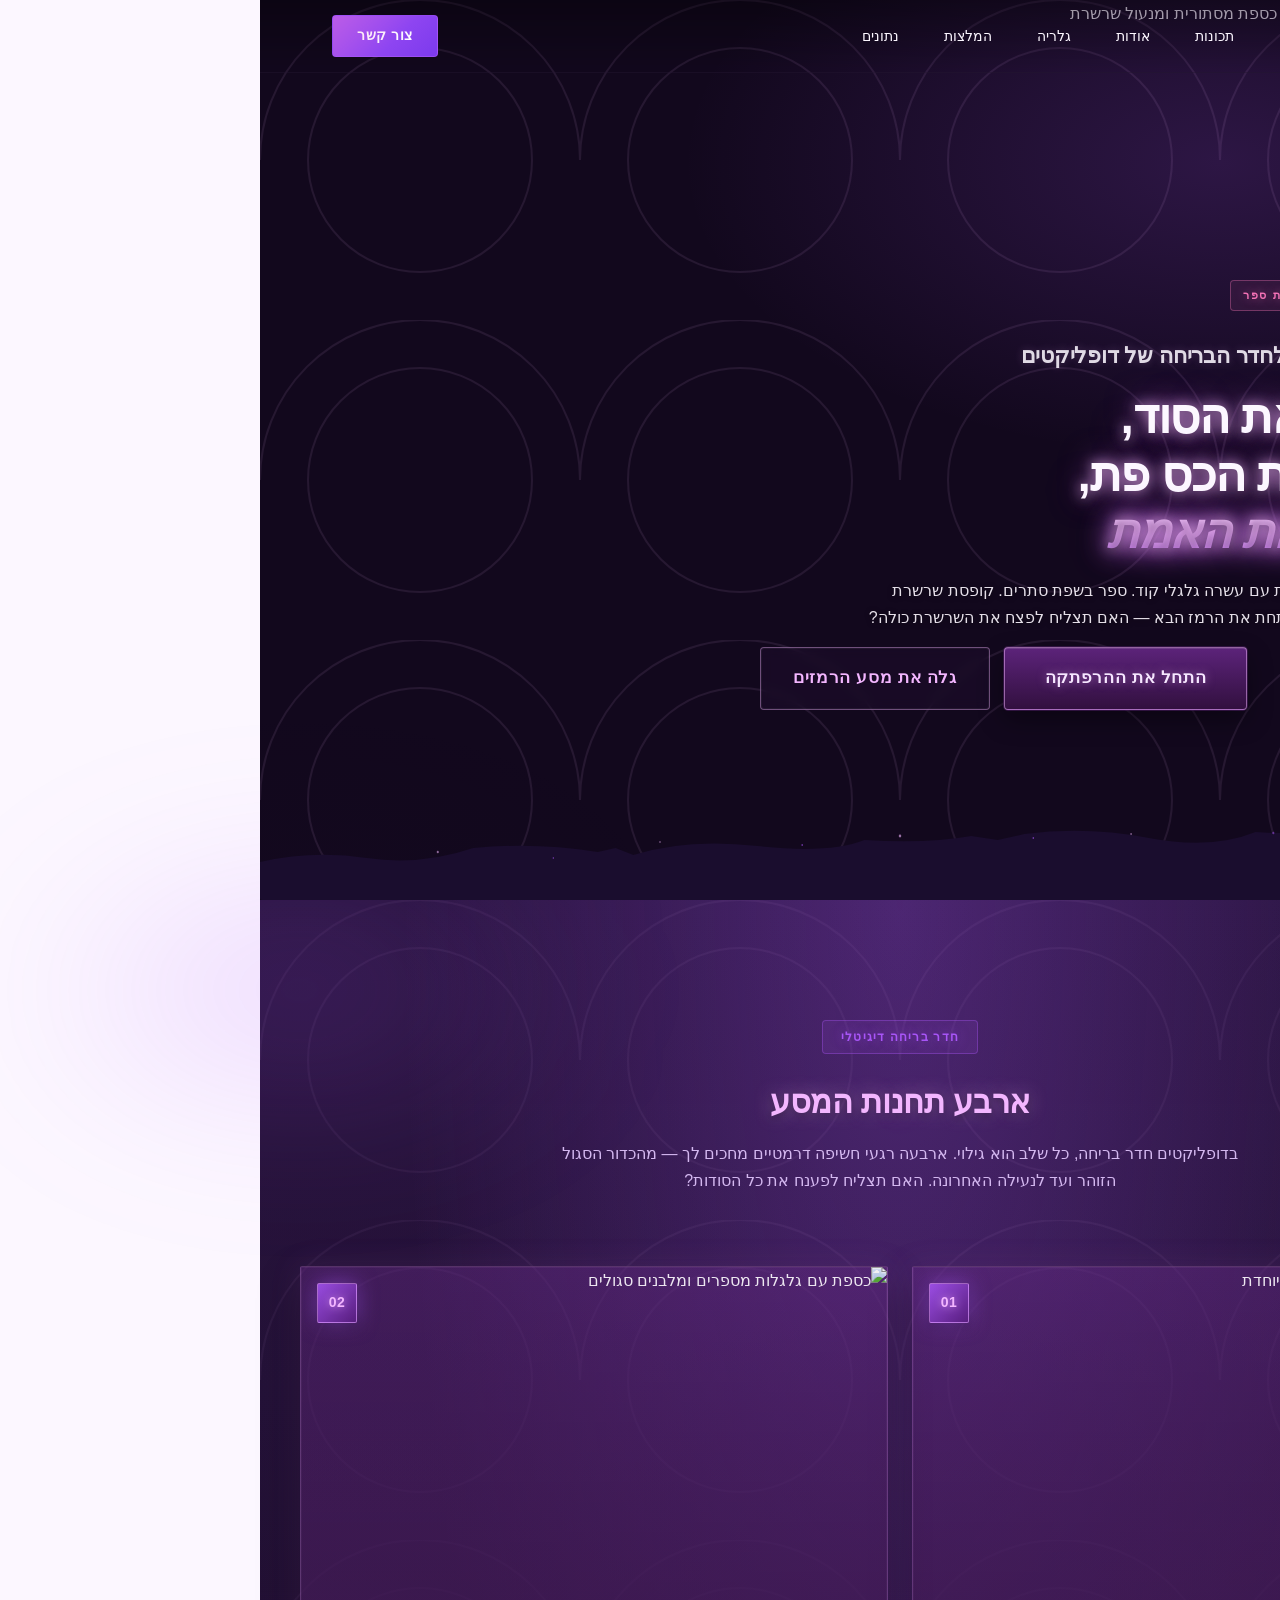
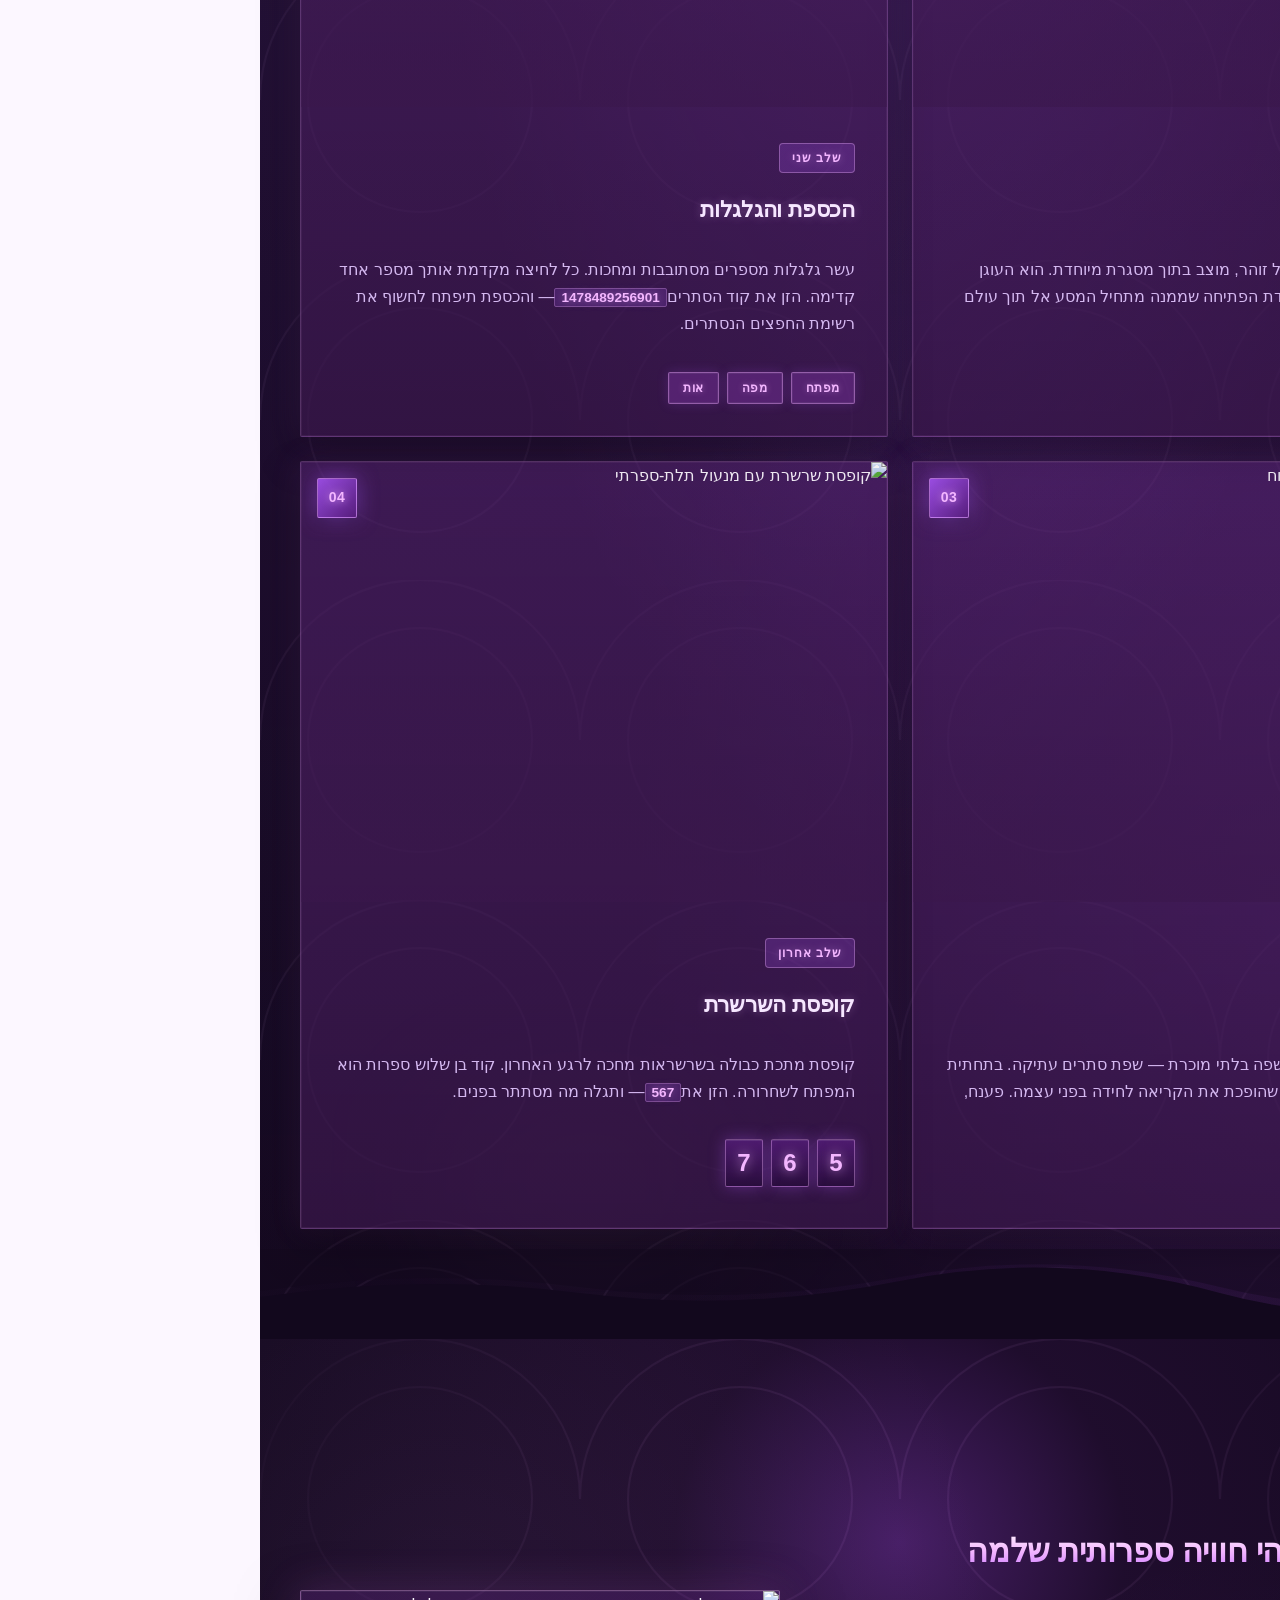
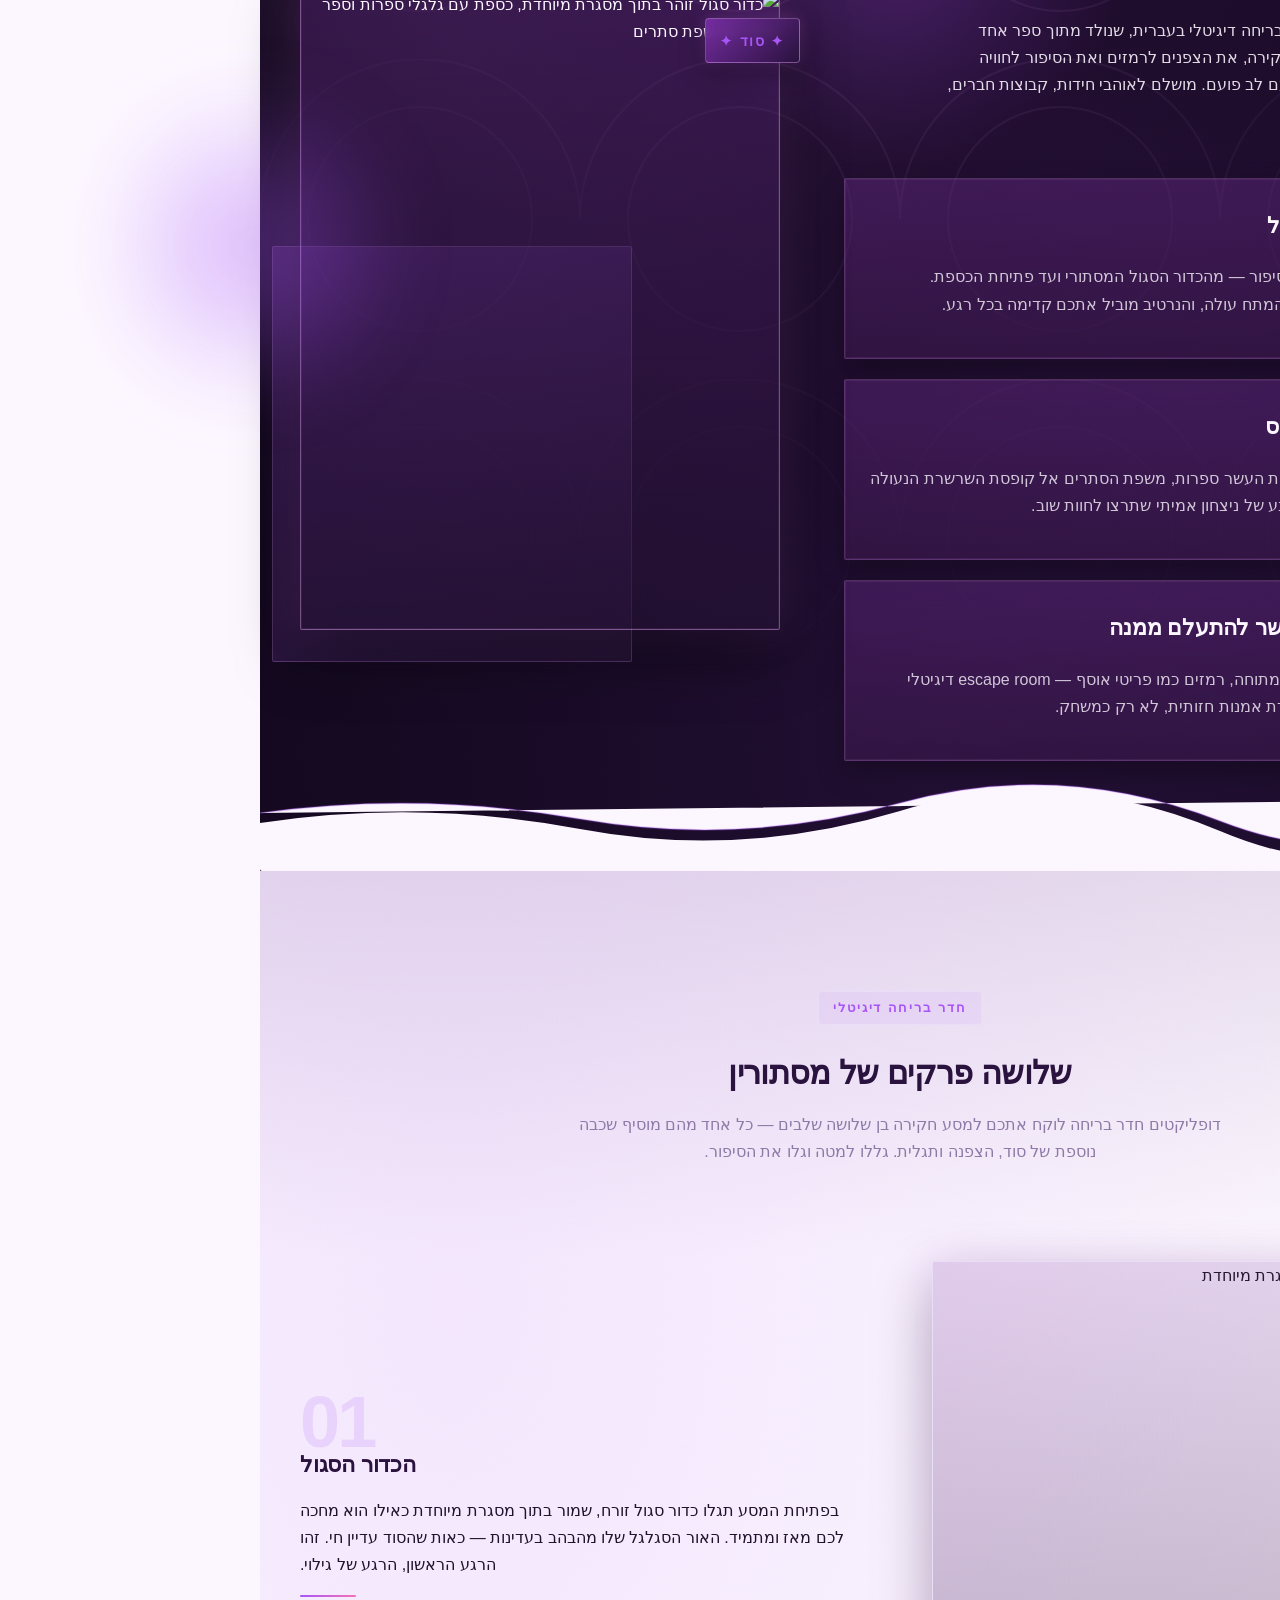
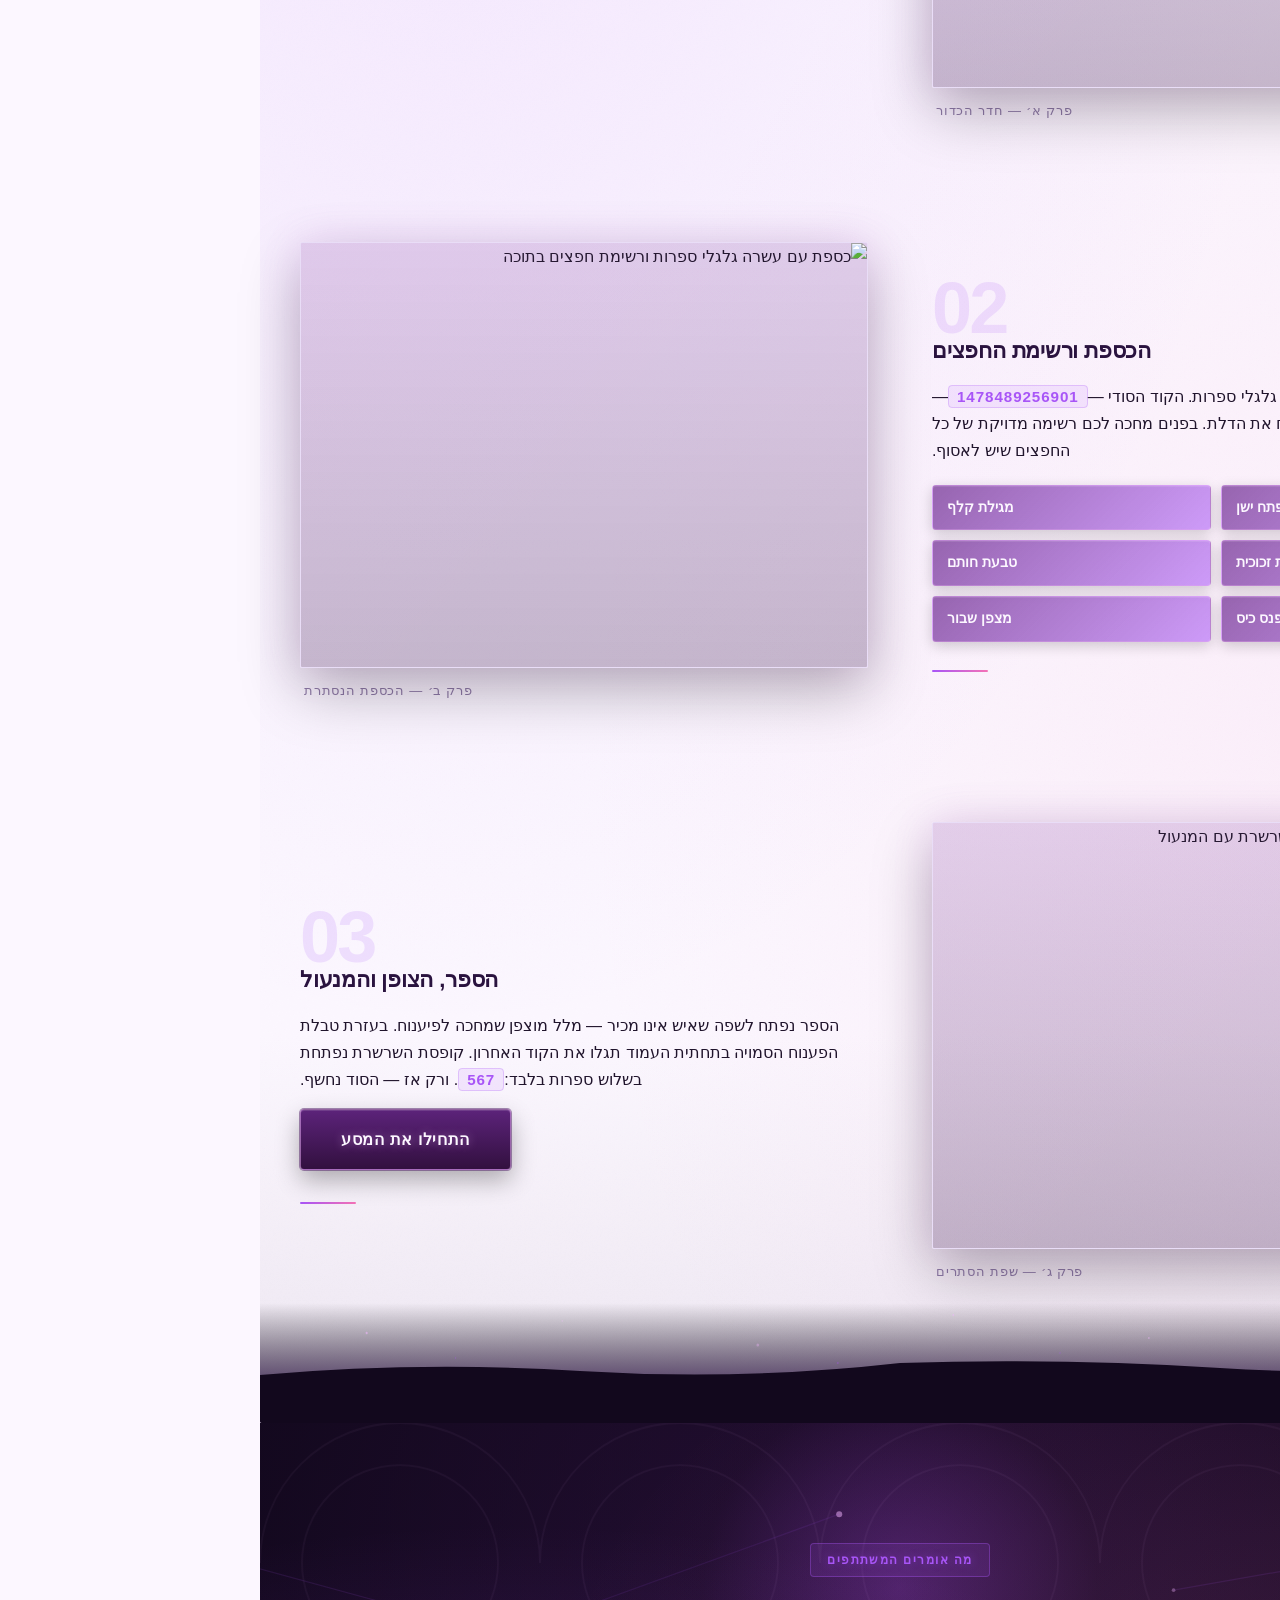
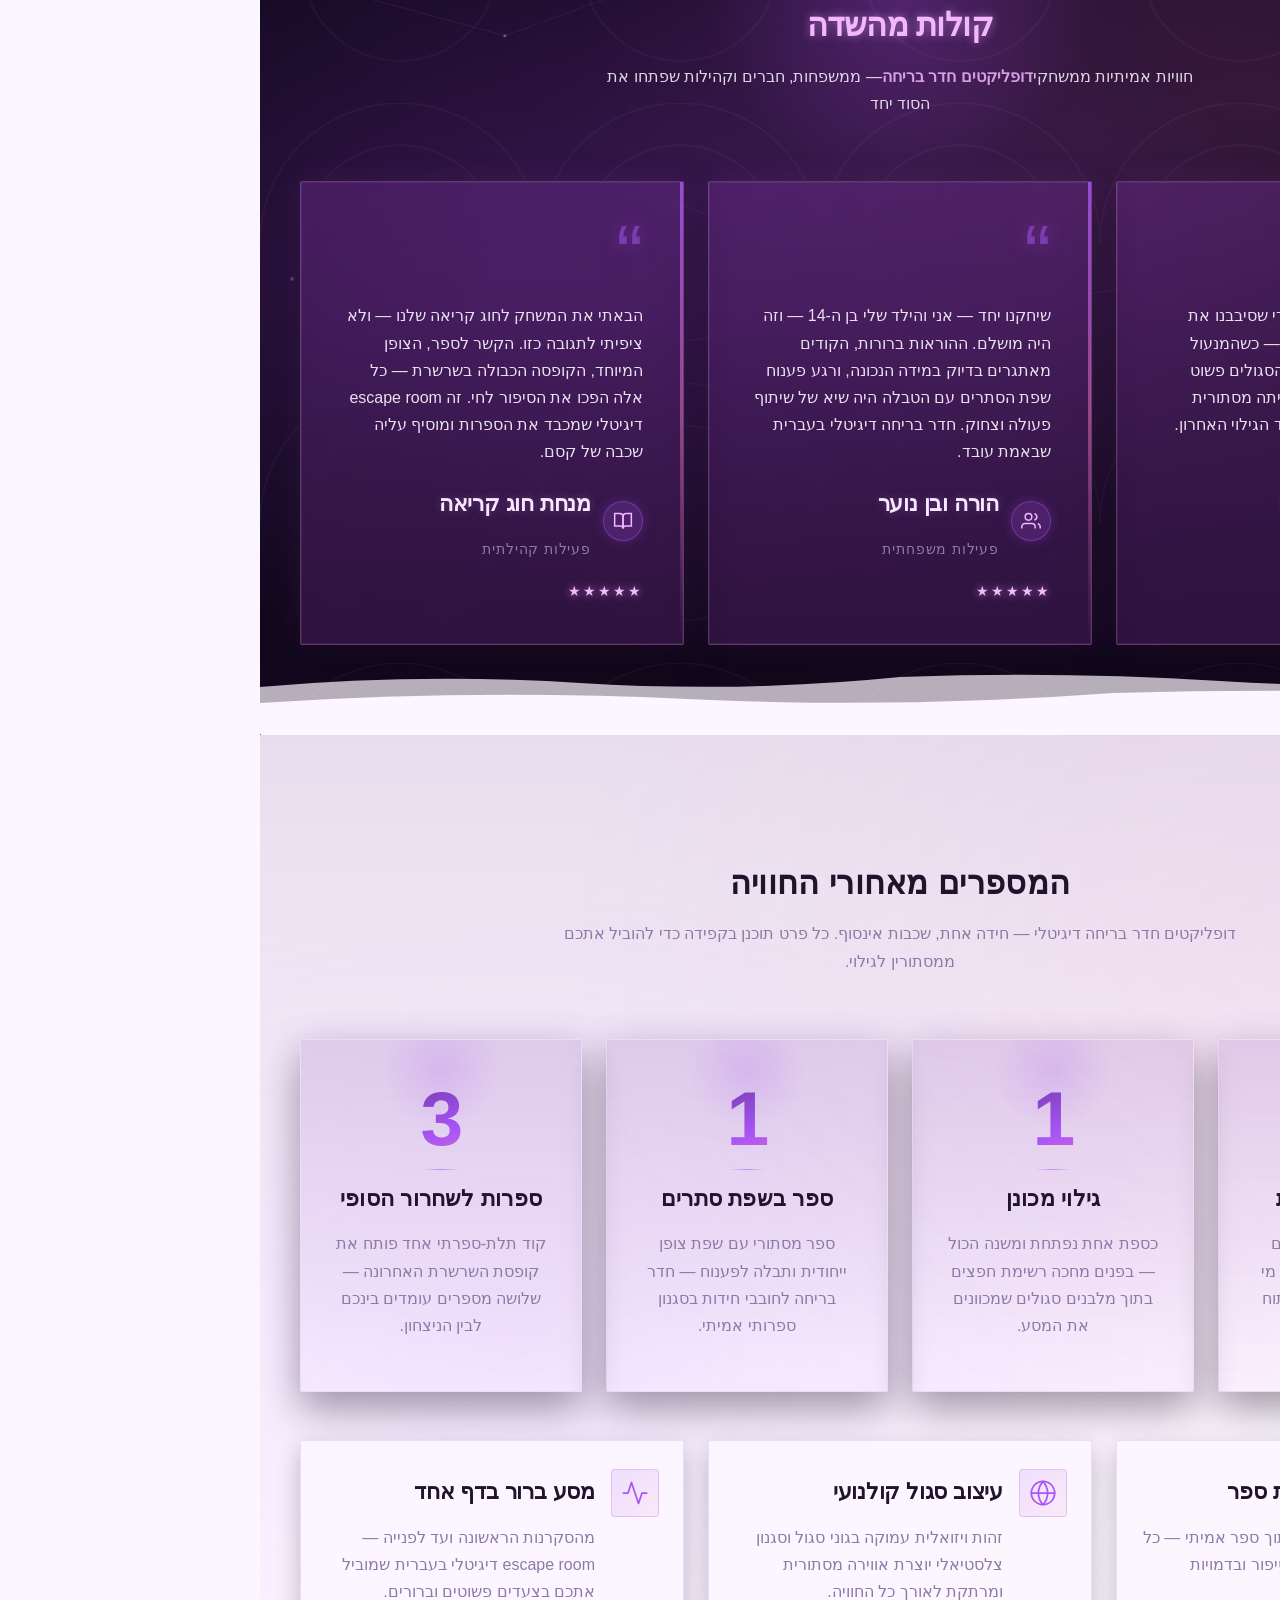
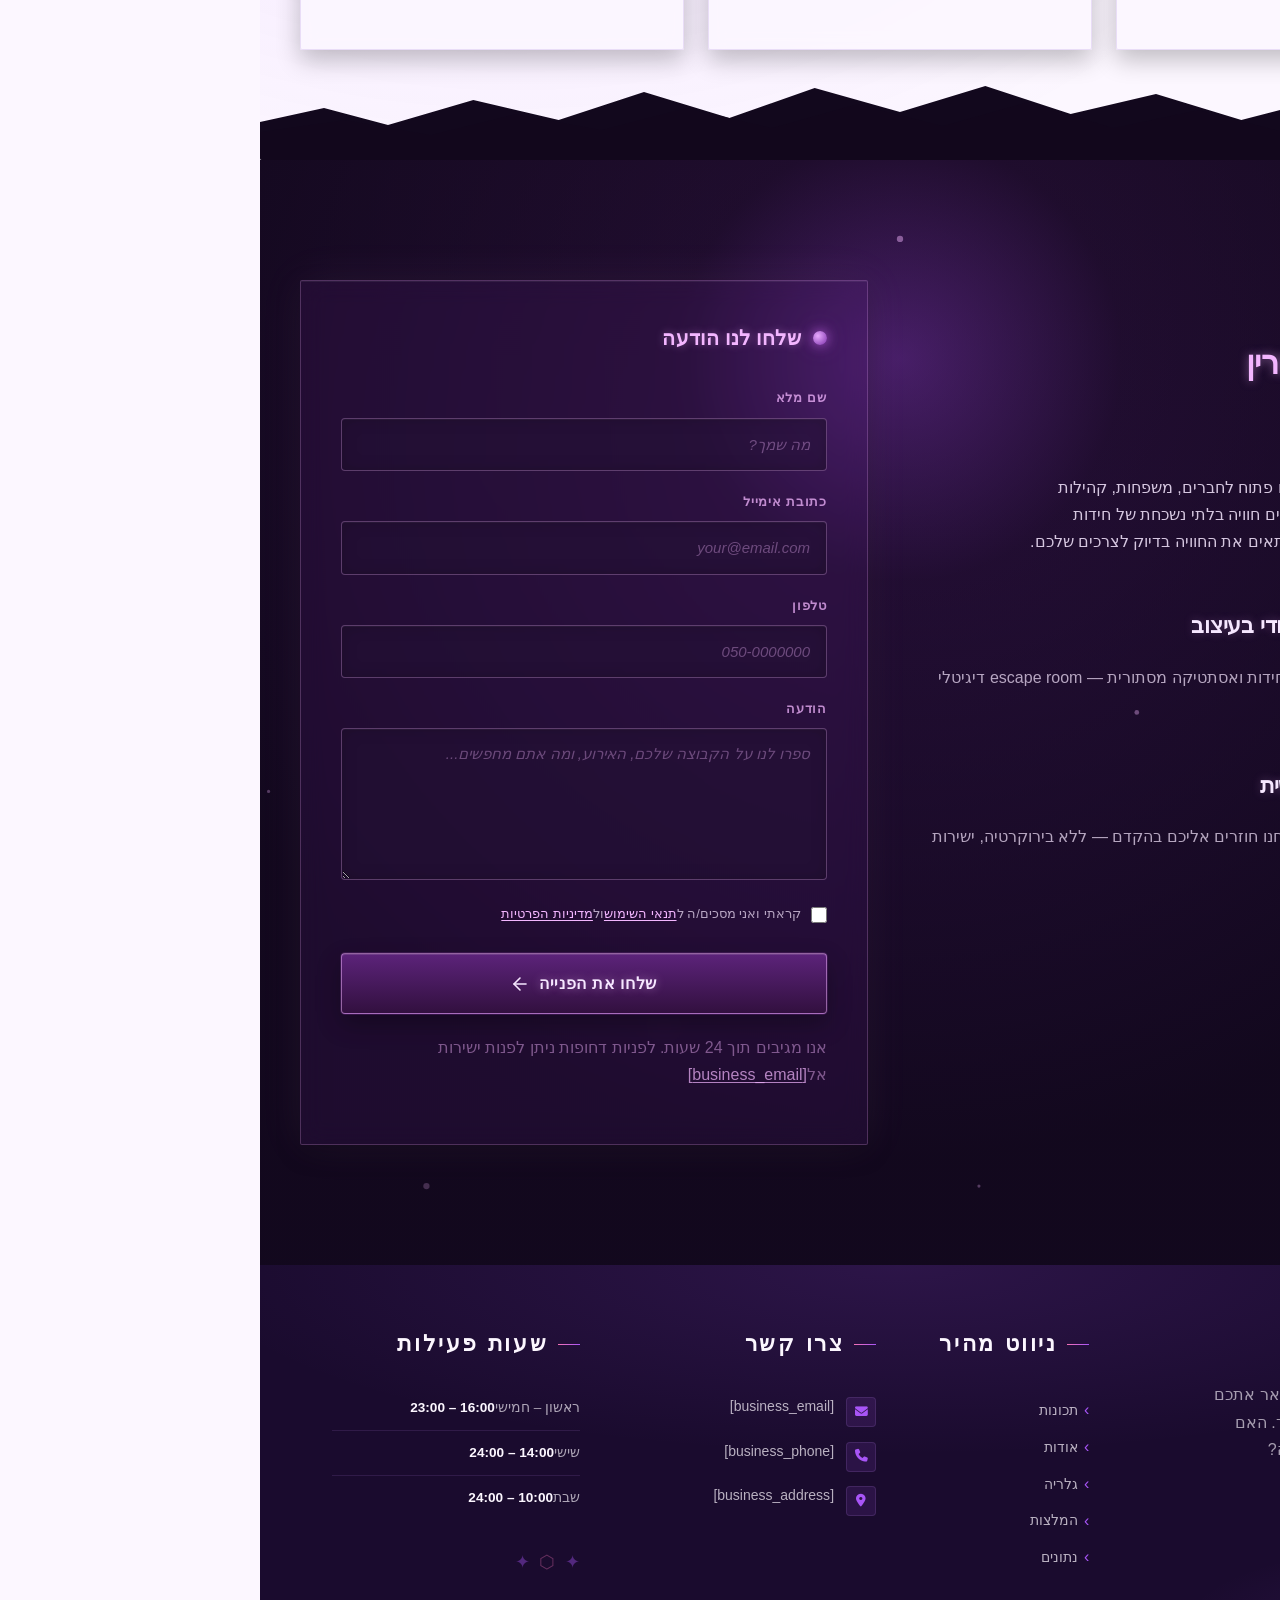
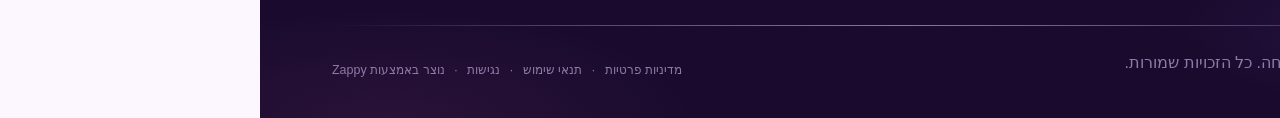
==== commit 69530293: "Background sync: Progressive GitHub Sync" ====
--- a/public/index.html
+++ b/public/index.html
@@ -1 +1 @@
-<!doctype html><html dir="rtl" lang="he"><head><meta charset="UTF-8"><meta content="width=device-width,initial-scale=1" name="viewport"><meta content="index, follow" name="robots"><title>דופליקטים חדר בריחה — דופליקטים חדר בריחה</title><meta content="An interactive digital escape room website inspired by a specific book (published by MATAN/friends). The experience features a multi-layered puzzle sequence: a " name="description"><meta content="דופליקטים חדר בריחה, חדר בריחה דיגיטלי, חדר בריחה לחובבי חידות, escape room דיגיטלי בעברית" name="keywords"><link href="/assets/favicon.ico" rel="icon" type="image/x-icon"><link href="/assets/favicon-16x16.png" rel="icon" type="image/png" sizes="16x16"><link href="/assets/favicon-32x32.png" rel="icon" type="image/png" sizes="32x32"><link href="/assets/favicon-48x48.png" rel="icon" type="image/png" sizes="48x48"><link href="/assets/favicon-192x192.png" rel="icon" type="image/png" sizes="192x192"><link href="/assets/favicon-512x512.png" rel="icon" type="image/png" sizes="512x512"><link href="/assets/apple-touch-icon.png" rel="apple-touch-icon"><script>!function(){"use strict";var t="a765181c-f15d-45f9-a33b-06850b2432ab",e="https://api.zappy5.com/api/analytics/track",a=18e5,n=2592e6,o=!0,i=!0,r=!0;var s=function(){var e="zappy_visitor_"+t,a=null;try{if(a=localStorage.getItem(e)){var o=JSON.parse(a),i=Date.now();if(i-o.created<n)return o.lastSeen=i,localStorage.setItem(e,JSON.stringify(o)),o.id}}catch(t){console.warn("Zappy Analytics: LocalStorage not available")}var r="zv_"+Date.now()+"_"+Math.random().toString(36).substr(2,9);try{localStorage.setItem(e,JSON.stringify({id:r,created:Date.now(),lastSeen:Date.now()}))}catch(t){}return r}(),c=function(){var e="zappy_session_"+t,n=null;try{if(n=sessionStorage.getItem(e)){var o=JSON.parse(n),i=Date.now();if(i-o.timestamp<a)return o.timestamp=i,sessionStorage.setItem(e,JSON.stringify(o)),o.id}}catch(t){console.warn("Zappy Analytics: SessionStorage not available")}var r="zs_"+Date.now()+"_"+Math.random().toString(36).substr(2,9);try{sessionStorage.setItem(e,JSON.stringify({id:r,timestamp:Date.now()}))}catch(t){}return r}();function l(a,n){n=n||{};var o={website_id:t,event_type:a,page_path:window.location.pathname,referrer:document.referrer||"direct",visitor_id:s,session_id:c,metadata:n};if(navigator.sendBeacon){var i=new Blob([JSON.stringify(o)],{type:"application/json"});navigator.sendBeacon(e,i)}else fetch(e,{method:"POST",headers:{"Content-Type":"application/json"},body:JSON.stringify(o),keepalive:!0}).catch(function(t){console.warn("Zappy Analytics: Failed to track event",t)})}o&&l("pageview",{title:document.title,url:window.location.href}),i&&document.addEventListener("click",function(t){var e=t.target;if("BUTTON"===e.tagName||e.closest("button")){var a="BUTTON"===e.tagName?e:e.closest("button");l("click",{element:"button",text:a.textContent.trim().substring(0,100),id:a.id||null,class:a.className||null})}else if("A"===e.tagName||e.closest("a")){var n="A"===e.tagName?e:e.closest("a");l("navigation",{element:"link",text:n.textContent.trim().substring(0,100),href:n.href,external:n.hostname!==window.location.hostname})}},!0),r&&document.addEventListener("submit",function(t){var e=t.target;l("form_submit",{form_id:e.id||null,form_name:e.name||null,form_action:e.action||null,form_method:e.method||"GET"})},!0);var d=Date.now();window.addEventListener("beforeunload",function(){l("page_unload",{time_on_page:Math.floor((Date.now()-d)/1e3),page_path:window.location.pathname})}),window.zappyAnalytics={track:l,getVisitorId:function(){return s},getSessionId:function(){return c}}}()</script><meta content="דופליקטים חדר בריחה — דופליקטים חדר בריחה" property="og:title"><meta content="An interactive digital escape room website inspired by a specific book (published by MATAN/friends). The experience features a multi-layered puzzle sequence: a " property="og:description"><meta content="website" property="og:type"><meta content="he_IL" property="og:locale"><meta content="summary_large_image" name="twitter:card"><meta content="דופליקטים חדר בריחה — דופליקטים חדר בריחה" name="twitter:title"><meta content="An interactive digital escape room website inspired by a specific book (published by MATAN/friends). The experience features a multi-layered puzzle sequence: a " name="twitter:description"><link href="https://cdnjs.cloudflare.com/ajax/libs/font-awesome/6.4.0/css/all.min.css" rel="stylesheet"><link href="/assets/favicon.ico" rel="icon" type="image/x-icon"><link href="/assets/favicon-16x16.png" rel="icon" type="image/png" sizes="16x16"><link href="/assets/favicon-32x32.png" rel="icon" type="image/png" sizes="32x32"><link href="/assets/favicon-48x48.png" rel="icon" type="image/png" sizes="48x48"><link href="/assets/favicon-192x192.png" rel="icon" type="image/png" sizes="192x192"><link href="/assets/favicon-512x512.png" rel="icon" type="image/png" sizes="512x512"><link href="/assets/apple-touch-icon.png" rel="apple-touch-icon"><link href="https://cdn.jsdelivr.net/npm/vanilla-cookieconsent@3/dist/cookieconsent.css" rel="stylesheet"><script src="https://cdn.jsdelivr.net/npm/vanilla-cookieconsent@3/dist/cookieconsent.umd.js"></script><script src="https://cdn.jsdelivr.net/gh/mickidum/acc_toolbar/acctoolbar/acctoolbar.min.js"></script><link href="/styles.css" rel="stylesheet"><style id="zappy-dropdown-submenu-styles">#navMenu li:has(.sub-menu),.nav-menu li:has(.sub-menu),.navbar li:has(.sub-menu),nav li:has(.sub-menu){position:relative}#navMenu .sub-menu,.nav-menu .sub-menu,.navbar .sub-menu,nav .sub-menu{display:block!important;position:absolute!important;top:100%;left:0;min-width:220px;background:#fff;border-radius:8px;box-shadow:0 8px 25px rgba(0,0,0,.15);padding:8px 0;opacity:0;visibility:hidden;transform:translateY(10px);transition:all .3s ease;z-index:1000;list-style:none;pointer-events:none}#navMenu li:hover>.sub-menu,.nav-menu li:hover>.sub-menu,.navbar li:hover>.sub-menu,nav li:hover>.sub-menu{opacity:1!important;visibility:visible!important;transform:translateY(0)!important;pointer-events:auto!important}.sub-menu li{list-style:none;margin:0;padding:0}.sub-menu a{display:block!important;padding:10px 16px!important;color:var(--text-dark,#333)!important;font-weight:500;text-decoration:none;white-space:nowrap;transition:background-color .2s}.sub-menu a:hover{background-color:#f5f5f5}[dir=rtl] .nav-menu .sub-menu,[dir=rtl] .navbar .sub-menu,[dir=rtl] nav .sub-menu,html[lang=ar] .nav-menu .sub-menu,html[lang=ar] .navbar .sub-menu,html[lang=ar] nav .sub-menu,html[lang=he] .nav-menu .sub-menu,html[lang=he] .navbar .sub-menu,html[lang=he] nav .sub-menu{left:auto!important;right:0!important}.sub-menu:empty,.sub-menu:not(:has(li)),.sub-menu:not(:has(li:not(.zappy-hidden-menu-item))){display:none!important;opacity:0!important;visibility:hidden!important;pointer-events:none!important}li:has(.menu-group-title):hover>.sub-menu{opacity:1!important;visibility:visible!important;transform:translateY(0)!important;pointer-events:auto!important}#navMenu>li>.menu-group-title,.nav-menu>li>.menu-group-title{display:inline-block;padding:.5rem 1rem;cursor:default;user-select:none}@media (max-width:768px){#navMenu .sub-menu,.nav-menu .sub-menu,.navbar .sub-menu,nav .sub-menu{position:static!important;transform:none!important;box-shadow:none!important;background:0 0!important;max-height:0;overflow:hidden;opacity:0;visibility:hidden;transition:max-height .3s ease,opacity .3s ease;padding:0!important;border-radius:0!important}.sub-menu.mobile-expanded{max-height:500px!important;opacity:1!important;visibility:visible!important;padding:8px 0 8px 16px!important}[dir=rtl] .sub-menu.mobile-expanded,html[lang=he] .sub-menu.mobile-expanded{padding:8px 16px 8px 0!important}#navMenu li:hover>.sub-menu,.nav-menu li:hover>.sub-menu,.navbar li:hover>.sub-menu,nav li:hover>.sub-menu{opacity:0;visibility:hidden;pointer-events:none}#navMenu li>.sub-menu.mobile-expanded,.nav-menu li>.sub-menu.mobile-expanded,.navbar li>.sub-menu.mobile-expanded,nav li>.sub-menu.mobile-expanded{opacity:1!important;visibility:visible!important;pointer-events:auto!important}#navMenu li:has(.sub-menu),.nav-menu li:has(.sub-menu),.navbar li:has(.sub-menu),nav li:has(.sub-menu){display:flex!important;flex-wrap:wrap!important;align-items:center!important;position:relative!important;min-height:44px!important}#navMenu li:has(.sub-menu)>a,.nav-menu li:has(.sub-menu)>a,.navbar li:has(.sub-menu)>a,nav li:has(.sub-menu)>a{flex:1!important;min-width:0!important}#navMenu li:has(.sub-menu)>.menu-group-title,.nav-menu li:has(.sub-menu)>.menu-group-title,.navbar li:has(.sub-menu)>.menu-group-title,nav li:has(.sub-menu)>.menu-group-title{flex:1!important;min-width:0!important;padding:0!important;line-height:inherit!important}#navMenu li:has(.sub-menu)>.sub-menu,.nav-menu li:has(.sub-menu)>.sub-menu,.navbar li:has(.sub-menu)>.sub-menu,nav li:has(.sub-menu)>.sub-menu{flex-basis:100%!important;width:100%!important}#navMenu li:has(.sub-menu)>a [class*=arrow],#navMenu li:has(.sub-menu)>a [class*=chevron],.nav-menu li:has(.sub-menu)>a .fa-angle-down,.nav-menu li:has(.sub-menu)>a .fa-chevron-down,.nav-menu li:has(.sub-menu)>a [class*=arrow],.nav-menu li:has(.sub-menu)>a [class*=chevron],nav li:has(.sub-menu)>a [class*=arrow],nav li:has(.sub-menu)>a [class*=chevron]{display:none!important;visibility:hidden!important}.mobile-submenu-toggle{display:flex!important;align-items:center!important;justify-content:center!important;width:44px!important;height:auto!important;background:0 0!important;border:none!important;cursor:pointer!important;color:var(--text-dark)!important;position:static!important;flex-shrink:0!important;align-self:stretch!important;z-index:2!important;padding:0!important;margin:0!important}.mobile-submenu-toggle::after{content:''!important;width:0!important;height:0!important;border-left:6px solid transparent!important;border-right:6px solid transparent!important;border-top:7px solid currentColor!important;transition:transform .3s ease!important}.mobile-submenu-toggle.expanded::after{transform:rotate(180deg)!important}.sub-menu a{padding:10px 0!important;display:block!important;color:var(--text-dark)!important}.navbar .sub-menu li a,.zappy-products-dropdown .sub-menu a,nav.navbar .sub-menu li a{color:var(--text-dark)!important}}@media (min-width:769px){.mobile-submenu-toggle{display:none!important}}</style><style id="mobile-lang-menu-deployed-css">@media (max-width:768px){.lang-switcher,.nav-container .lang-switcher,.nav-cta-container .lang-switcher,.nav-ecommerce-icons .lang-switcher,.nav-icons-left .lang-switcher,.navbar .lang-switcher,.navbar .nav-cta-container .lang-switcher{display:none!important}.mobile-lang-menu{width:100%;border-top:1px solid rgba(128,128,128,.2);padding:8px 0 0 0;margin-top:8px}.mobile-lang-toggle{display:flex!important;align-items:center;justify-content:space-between;width:100%;padding:12px 16px;background:0 0;border:none;cursor:pointer;font-size:15px;color:inherit;font-family:inherit}.mobile-lang-toggle::after{content:'';display:inline-block;width:8px;height:8px;border-right:2px solid currentColor;border-bottom:2px solid currentColor;transform:rotate(45deg);transition:transform .3s ease;margin-left:8px}.mobile-lang-toggle.expanded::after{transform:rotate(-135deg)}.mobile-lang-options{max-height:0;overflow:hidden;transition:max-height .3s ease}.mobile-lang-options.expanded{max-height:300px}.mobile-lang-option{display:flex!important;align-items:center;gap:10px;padding:10px 24px;text-decoration:none;color:inherit;font-size:14px;font-family:inherit}.mobile-lang-option:hover{background:rgba(128,128,128,.1)}.mobile-lang-option.active{font-weight:600;opacity:.7;pointer-events:none}.mobile-lang-option img{width:20px;height:20px;border-radius:50%}}@media (min-width:769px){.mobile-lang-menu{display:none!important}}</style><style id="zappy-widget-visibility">#mic-access-tool-box,#mic-access-tool-general-button,#mic-init-access-tool #mic-access-tool-box,#mic-init-access-tool #mic-access-tool-general-button,#mic-init-access-tool .mic-access-tool-general-button,._access-icon,._access-menu,.mic-access-tool-box,.mic-access-tool-general-button,div[id*=mic-access-tool-box]{display:none!important;visibility:hidden!important;opacity:0!important;pointer-events:none!important}</style></head><body><nav class="navbar" dir="rtl"><button class="mobile-toggle" aria-label="Menu" id="mobileToggle"><svg viewBox="0 0 24 24" height="24" width="24" fill="none" class="hamburger-icon"><path d="M3 12h18M3 6h18M3 18h18" stroke="currentColor" stroke-width="2" stroke-linecap="round"></path></svg><svg viewBox="0 0 24 24" height="24" width="24" fill="none" class="close-icon" style="display:none"><path d="M18 6L6 18M6 6l12 12" stroke="currentColor" stroke-width="2" stroke-linecap="round"></path></svg></button><button class="phone-header-btn" aria-label="Call" data-phone="[business_phone]"><svg viewBox="0 0 24 24" height="20" width="20" fill="currentColor"><path d="M22 16.92v3a2 2 0 0 1-2.18 2 19.79 19.79 0 0 1-8.63-3.07 19.5 19.5 0 0 1-6-6 19.79 19.79 0 0 1-3.07-8.67A2 2 0 0 1 4.11 2h3a2 2 0 0 1 2 1.72 12.84 12.84 0 0 0 .7 2.81 2 2 0 0 1-.45 2.11L8.09 9.91a16 16 0 0 0 6 6l1.27-1.27a2 2 0 0 1 2.11-.45 12.84 12.84 0 0 0 2.81.7A2 2 0 0 1 22 16.92z"></path></svg></button><div class="nav-container"><div class="nav-right-group"><div class="nav-brand"><a href="/" class="logo-link"><img alt="דופליקטים חדר בריחה" src="/assets/business-logo.webp" class="logo"></a></div><ul class="nav-menu" id="navMenu"><li><a href="#features">תכונות</a></li><li><a href="#about">אודות</a></li><li><a href="#showcase">גלריה</a></li><li><a href="#testimonials">המלצות</a></li><li><a href="#stats">נתונים</a></li></ul></div><div class="nav-cta-container"><a href="#contact" class="nav-cta-btn">צור קשר</a></div></div></nav><script>window.addEventListener("load",function(){const e=document.querySelector(".navbar, nav, header");if(!e)return void console.log("[Navbar] Navbar element not found");let t=document.getElementById("mobileToggle")||document.querySelector(".mobile-toggle")||document.querySelector(".hamburger")||document.querySelector(".hamburger-menu")||document.querySelector(".menu-toggle")||document.querySelector(".burger-menu")||document.querySelector('[aria-label="Menu"]')||document.querySelector('[aria-label="תפריט"]');const o=document.querySelector(".phone-header-btn"),n=window.getComputedStyle(e);let r=n.backgroundColor;if(console.log("[Navbar] Initial navbar background:",r),"transparent"===r||"rgba(0, 0, 0, 0)"===r||r.startsWith("rgba")&&r.includes(", 0)")){const e=n.backgroundImage;if(e&&"none"!==e)console.log("[Navbar] Navbar has background image/gradient, using dark text"),r="rgb(240, 240, 240)";else{const e=window.getComputedStyle(document.body).backgroundColor;console.log("[Navbar] Navbar transparent, using body background:",e),r=e}}const i=r.match(/\d+/g);if(i&&i.length>=3){const e=(.299*parseInt(i[0])+.587*parseInt(i[1])+.114*parseInt(i[2]))/255;console.log("[Navbar] Mobile button colors preserved from Claude CSS (luminance:",e.toFixed(2)+")");const n=document.createElement("style");n.id="zappy-mobile-nav-fix";document.documentElement.lang;document.documentElement.dir,n.textContent='\n        /* Hide mobile buttons on desktop, show only on mobile */\n        @media (min-width: 769px) {\n          .mobile-toggle,\n          .phone-header-btn {\n            display: none !important;\n          }\n        }\n        \n        /* Show and position mobile buttons correctly on mobile */\n        @media (max-width: 768px) {\n          .mobile-toggle,\n          .phone-header-btn {\n            position: absolute !important;\n            top: 50% !important;\n            transform: translateY(-50%) !important;\n            z-index: 1001 !important;\n            display: flex !important;\n            align-items: center !important;\n            justify-content: center !important;\n            width: 36px !important;\n            height: 36px !important;\n            border-radius: 50% !important;\n            border: none !important;\n            cursor: pointer !important;\n            padding: 6px !important;\n            background: none !important;\n            color: var(--nav-text, var(--text-dark)) !important;\n          }\n          \n          /* LTR positioning (default): hamburger LEFT, phone RIGHT */\n          html:not([dir="rtl"]):not([lang="he"]):not([lang="ar"]) .mobile-toggle,\n          html[dir="ltr"] .mobile-toggle {\n            left: 12px !important;\n            right: auto !important;\n          }\n          html:not([dir="rtl"]):not([lang="he"]):not([lang="ar"]) .phone-header-btn,\n          html[dir="ltr"] .phone-header-btn {\n            right: 12px !important;\n            left: auto !important;\n          }\n          \n          /* RTL positioning: hamburger RIGHT, phone LEFT */\n          html[dir="rtl"] .mobile-toggle,\n          html[lang="he"] .mobile-toggle,\n          html[lang="ar"] .mobile-toggle {\n            right: 12px !important;\n            left: auto !important;\n          }\n          html[dir="rtl"] .phone-header-btn,\n          html[lang="he"] .phone-header-btn,\n          html[lang="ar"] .phone-header-btn {\n            left: 12px !important;\n            right: auto !important;\n          }\n          \n          /* CRITICAL: Ensure nav-container has min-height on mobile */\n          /* All children are positioned absolutely/fixed on mobile, so height:auto collapses to 0 */\n          .nav-container {\n            min-height: 70px !important;\n            position: relative !important;\n          }\n          \n          /* Ensure SVG icons are properly sized and inherit color */\n          .mobile-toggle svg,\n          .phone-header-btn svg {\n            width: 24px !important;\n            height: 24px !important;\n            /* Don\'t force display - let JavaScript control hamburger/close toggle */\n          }\n          \n          /* Reset nav-cta-container on mobile - remove desktop box-shadow/padding */\n          /* that creates a visible ghost box when CTA button is hidden */\n          .nav-cta-container {\n            box-shadow: none !important;\n            padding: 0 !important;\n          }\n          \n          /* Hide nav-cta-container entirely on mobile when there\'s no lang-switcher */\n          /* (only the CTA button is inside, and it\'s hidden on mobile) */\n          .nav-cta-container:not(:has(.lang-switcher)) {\n            display: none !important;\n          }\n          \n          /* CRITICAL: Prevent hero image fade gradient from bleeding over headline text */\n          /* The .image-fade-gradient has bottom: -30px (extends below parent) */\n          /* On mobile stacked layout, this overlaps the h1 text below the image */\n          .hero-image-column {\n            overflow: hidden !important;\n          }\n          .image-fade-gradient {\n            bottom: 0 !important;\n          }\n          \n          /* Hide desktop language switcher on mobile - hamburger menu handles it */\n          /* High specificity to override stored CSS */\n          .lang-switcher,\n          .nav-cta-container .lang-switcher,\n          .nav-container .lang-switcher,\n          .navbar .lang-switcher,\n          .navbar .nav-cta-container .lang-switcher {\n            display: none !important;\n          }\n        }\n      ';const r=document.getElementById("zappy-mobile-nav-fix");r&&r.remove(),document.head.appendChild(n),console.log("[Navbar] Critical CSS injected for mobile nav positioning");const l=window.innerWidth<=768;if(t){const e=t.querySelector(".hamburger-icon"),o=t.querySelector(".close-icon");e&&(e.style.setProperty("width","24px","important"),e.style.setProperty("height","24px","important"),e.style.setProperty("display","block","important")),o&&(o.style.setProperty("width","24px","important"),o.style.setProperty("height","24px","important"),o.style.setProperty("display","none","important")),l?(t.style.setProperty("position","absolute","important"),t.style.setProperty("top","50%","important"),t.style.setProperty("transform","translateY(-50%)","important"),t.style.setProperty("z-index","1001","important"),t.style.removeProperty("left"),t.style.removeProperty("right"),console.log("[Navbar] Mobile toggle positioning applied (mobile viewport)")):(t.style.removeProperty("position"),t.style.removeProperty("top"),t.style.removeProperty("transform"),t.style.removeProperty("z-index"),t.style.removeProperty("left"),t.style.removeProperty("right"),console.log("[Navbar] Desktop viewport - cleared mobile toggle inline positioning"))}if(o){const e=o.querySelector("svg");e&&(e.style.width="24px",e.style.height="24px",e.setAttribute("width","24"),e.setAttribute("height","24")),l?(o.style.setProperty("position","absolute","important"),o.style.setProperty("top","50%","important"),o.style.setProperty("transform","translateY(-50%)","important"),o.style.setProperty("z-index","1001","important"),o.style.removeProperty("left"),o.style.removeProperty("right"),console.log("[Navbar] Phone button positioning applied (mobile viewport)")):(o.style.removeProperty("position"),o.style.removeProperty("top"),o.style.removeProperty("transform"),o.style.removeProperty("z-index"),o.style.removeProperty("left"),o.style.removeProperty("right"),console.log("[Navbar] Desktop viewport - cleared phone button inline positioning"))}}else console.log("[Navbar] Could not parse background color:",r);t=document.getElementById("mobileToggle")||document.querySelector(".mobile-toggle")||document.querySelector(".hamburger")||document.querySelector(".hamburger-menu")||document.querySelector(".menu-toggle")||document.querySelector(".burger-menu")||document.querySelector('[aria-label="Menu"]')||document.querySelector('[aria-label="תפריט"]');const l=document.getElementById("navMenu")||document.querySelector(".nav-menu")||document.querySelector(".nav-links")||document.querySelector("nav ul:not(.submenu)");if(!t||!l)return void console.log("[Navbar] Mobile toggle or menu not found:",{toggle:!!t,menu:!!l});l.id||(l.id="navMenu"),console.log("[Navbar] Initializing mobile menu...");const a=t.cloneNode(!0);t.parentNode.replaceChild(a,t),a.addEventListener("click",function(e){e.preventDefault(),e.stopPropagation();const t=this.querySelector(".hamburger-icon"),o=this.querySelector(".close-icon");l.classList.contains("active")?(l.classList.remove("active"),t&&t.style.setProperty("display","block","important"),o&&o.style.setProperty("display","none","important"),document.body.style.overflow="",console.log("[Navbar] Menu closed")):(l.classList.add("active"),t&&t.style.setProperty("display","none","important"),o&&o.style.setProperty("display","block","important"),document.body.style.overflow="hidden",console.log("[Navbar] Menu opened"))}),l.querySelectorAll("a").forEach(function(e){e.addEventListener("click",function(){if("#"===this.getAttribute("href"))return;const e=a.querySelector(".hamburger-icon"),t=a.querySelector(".close-icon");l.classList.remove("active"),e&&e.style.setProperty("display","block","important"),t&&t.style.setProperty("display","none","important"),document.body.style.overflow="",console.log("[Navbar] Menu closed (link clicked)")})});var s=l.querySelectorAll(".dropdown-toggle");s.forEach(function(e){e.addEventListener("click",function(e){e.preventDefault(),e.stopPropagation();var t=this.closest(".nav-dropdown");t&&(t.parentNode.querySelectorAll(".nav-dropdown.open").forEach(function(e){e!==t&&e.classList.remove("open")}),t.classList.toggle("open"),console.log("[Navbar] Dropdown toggled:",t.classList.contains("open")?"open":"closed"))})}),document.addEventListener("click",function(e){e.target.closest(".nav-dropdown")||document.querySelectorAll(".nav-dropdown.open").forEach(function(e){e.classList.remove("open")})}),console.log("[Navbar] Dropdown handlers initialized for "+s.length+" dropdowns"),o&&o.addEventListener("click",function(){const e=document.querySelectorAll('a[href^="tel:"]'),t=e.length>0?e[0].getAttribute("href").replace("tel:",""):"[business_phone]";window.location.href="tel:"+t,console.log("[Navbar] Phone button clicked")}),console.log("[Navbar] Mobile menu initialized successfully");const p=function(){const e=document.querySelector(".whatsapp-float");e&&(window.innerWidth>=769?(e.style.setProperty("display","none","important"),e.style.setProperty("visibility","hidden","important"),e.style.setProperty("opacity","0","important"),e.style.setProperty("pointer-events","none","important"),console.log("[WhatsApp] Button hidden on desktop")):(e.style.removeProperty("display"),e.style.removeProperty("visibility"),e.style.removeProperty("opacity"),e.style.removeProperty("pointer-events"),console.log("[WhatsApp] Button visible on mobile")))};let c;p(),window.addEventListener("resize",function(){clearTimeout(c),c=setTimeout(p,100)})})</script><main><section class="index-hero-section" data-layout-spec="בית-hero" dir="rtl" data-hero-type="fullscreen-scrim"><div class="index-hero-bg"><img alt="חדר בריחה דיגיטלי - כדור סגול זוהר, כספת מסתורית ומנעול שרשרת" src="/assets/site-index-hero-image-1.webp" data-context="Cinematic dark escape room scene: a glowing luminous purple orb floating inside an ornate golden frame, resting beside an antique safe with 10 rotating digit wheels on its lock mechanism. Deep plum-indigo shadows fill the background with faint violet particle drift and celestial star-map texture. A mysterious chained lockbox sits partially visible in the lower foreground. Rich bokeh light halos emanate from the orb. The mood is premium mystery-film: dark, dramatic, immersive. Color palette: deep purples, indigo blacks, luminous violet highlights." data-placeholder="index-hero-image-1" height="700" width="1200" data-hero-bg="true"></div><div class="index-hero-scrim" aria-hidden="true"></div><div class="index-hero-texture" aria-hidden="true"></div><div class="index-hero-content"><div class="index-hero-inner"><span class="index-hero-label">חוויה דיגיטלית מבוססת ספר</span><h3 class="index-hero-subtitle">ברוכים הבאים לחדר הבריחה של דופליקטים</h3><h1 class="index-hero-title">פענח את הסוד,<br>פתח את הכספת,<br><em>חשוף את האמת</em></h1><p class="index-hero-desc">כדור סגול זוהר. כספת עם עשרה גלגלי קוד. ספר בשפת סתרים. קופסת שרשרת נעולה. כל חשיפה פותחת את הרמז הבא — האם תצליח לפצח את השרשרת כולה?</p><div class="index-hero-ctas"><a href="#contact" class="index-hero-btn-primary">התחל את ההרפתקה</a><a href="#journey" class="index-hero-btn-secondary">גלה את מסע הרמזים</a></div></div></div><div class="index-hero-divider-wrapper"><svg viewBox="0 0 1440 110" xmlns="http://www.w3.org/2000/svg" aria-hidden="true" data-no-icon-edit="true" preserveAspectRatio="none"><defs><radialGradient cx="30%" cy="100%" id="nebulaGlow1" r="60%"><stop offset="0%" stop-color="rgba(168,85,247,0.18)"></stop><stop offset="100%" stop-color="transparent"></stop></radialGradient><radialGradient cx="75%" cy="100%" id="nebulaGlow2" r="50%"><stop offset="0%" stop-color="rgba(244,114,182,0.10)"></stop><stop offset="100%" stop-color="transparent"></stop></radialGradient></defs><ellipse cx="420" cy="110" fill="url(#nebulaGlow1)" rx="380" ry="70"></ellipse><ellipse cx="1050" cy="110" fill="url(#nebulaGlow2)" rx="300" ry="55"></ellipse><path d="M0,110 L0,72 Q60,60 120,68 T240,58 Q310,52 380,62 L400,58 L420,65 Q480,48 560,56 T680,50 Q750,54 800,46 L830,50 L860,44 Q930,36 1000,48 T1120,42 Q1180,46 1240,38 T1360,44 L1440,40 L1440,110 Z" fill="#1a0d2e"></path><circle cx="200" cy="62" r="1.2" fill="rgba(243,182,255,0.55)"></circle><circle cx="450" cy="52" r="0.9" fill="rgba(243,182,255,0.45)"></circle><circle cx="720" cy="46" r="1.4" fill="rgba(243,182,255,0.60)"></circle><circle cx="980" cy="44" r="1.0" fill="rgba(243,182,255,0.50)"></circle><circle cx="1250" cy="40" r="1.1" fill="rgba(243,182,255,0.40)"></circle><circle cx="330" cy="68" r="0.8" fill="rgba(168,85,247,0.70)"></circle><circle cx="610" cy="55" r="1.0" fill="rgba(168,85,247,0.55)"></circle><circle cx="870" cy="48" r="0.9" fill="rgba(168,85,247,0.60)"></circle><circle cx="1140" cy="43" r="1.2" fill="rgba(168,85,247,0.50)"></circle></svg></div></section><section class="index-features-section" data-layout-spec="בית-features" dir="rtl"><div class="index-features-section__bg-pattern" aria-hidden="true"></div><div class="index-features-section__glow index-features-section__glow--top" aria-hidden="true"></div><div class="index-features-section__glow index-features-section__glow--bottom" aria-hidden="true"></div><div class="index-features-section__container"><div class="index-features-section__intro"><span class="index-features-section__eyebrow">חדר בריחה דיגיטלי</span><h2 class="index-features-section__title">ארבע תחנות המסע</h2><p class="index-features-section__subtitle">בדופליקטים חדר בריחה, כל שלב הוא גילוי. ארבעה רגעי חשיפה דרמטיים מחכים לך — מהכדור הסגול הזוהר ועד לנעילה האחרונה. האם תצליח לפענח את כל הסודות?</p></div><div class="index-features-section__grid"><article class="index-features-section__card"><div class="index-features-section__card-image-wrap"><img alt="כדור סגול זוהר בתוך מסגרת מיוחדת" src="/assets/site-index-features-image-1.webp" data-context="A glowing mystical purple orb displayed inside a special ornate dark frame, radiating soft violet light against a deep plum background. The orb is luminous and ethereal, with a celestial glow effect. Escape room puzzle, mysterious atmosphere, purple color theme." data-placeholder="index-features-image-1" height="400" width="600"><div class="index-features-section__card-image-overlay" aria-hidden="true"></div><div class="index-features-section__step-badge"><span>01</span></div></div><div class="index-features-section__card-body"><div class="index-features-section__purple-tag">עצם ראשון</div><h3 class="index-features-section__card-title">הכדור הסגול</h3><p class="index-features-section__card-text">בלב המסתורין שוכן כדור סגול זוהר, מוצב בתוך מסגרת מיוחדת. הוא העוגן החזותי של כל החידה — נקודת הפתיחה שממנה מתחיל המסע אל תוך עולם הסודות.</p><div class="index-features-section__motif-dots" aria-hidden="true"><span></span><span></span><span></span></div></div></article><article class="index-features-section__card"><div class="index-features-section__card-image-wrap"><img alt="כספת עם גלגלות מספרים ומלבנים סגולים" src="/assets/site-index-features-image-2.webp" data-context="A mysterious dark safe with 10 rotating digit wheels/dials showing numbers, glowing with purple light. The safe is partially open revealing purple rectangles with items listed inside. Dark atmospheric escape room aesthetic with deep plum and violet tones." data-placeholder="index-features-image-2" height="400" width="600"><div class="index-features-section__card-image-overlay" aria-hidden="true"></div><div class="index-features-section__step-badge"><span>02</span></div></div><div class="index-features-section__card-body"><div class="index-features-section__purple-tag">שלב שני</div><h3 class="index-features-section__card-title">הכספת והגלגלות</h3><p class="index-features-section__card-text">עשר גלגלות מספרים מסתובבות ומחכות. כל לחיצה מקדמת אותך מספר אחד קדימה. הזן את קוד הסתרים<strong class="index-features-section__code">1478489256901</strong>— והכספת תיפתח לחשוף את רשימת החפצים הנסתרים.</p><div class="index-features-section__items-row" aria-label="חפצים לאיסוף"><span class="index-features-section__purple-rect">מפתח</span><span class="index-features-section__purple-rect">מפה</span><span class="index-features-section__purple-rect">אות</span></div></div></article><article class="index-features-section__card"><div class="index-features-section__card-image-wrap"><img alt="ספר עם שפת סתרים ולוח פענוח" src="/assets/site-index-features-image-3.webp" data-context="An ancient open book with mysterious cipher language and symbols on its pages, alongside a decoding table. The book glows with soft purple light. Dark mystical atmosphere, escape room puzzle book with secret cipher script and translation table." data-placeholder="index-features-image-3" height="400" width="600"><div class="index-features-section__card-image-overlay" aria-hidden="true"></div><div class="index-features-section__step-badge"><span>03</span></div></div><div class="index-features-section__card-body"><div class="index-features-section__purple-tag">שלב שלישי</div><h3 class="index-features-section__card-title">ספר שפת הסתרים</h3><p class="index-features-section__card-text">הספר נפתח ומגלה מילים בשפה בלתי מוכרת — שפת סתרים עתיקה. בתחתית הדף מסתתרת טבלת פענוח שהופכת את הקריאה לחידה בפני עצמה. פענח, חשב, גלה.</p><div class="index-features-section__cipher-row" aria-hidden="true"><span class="index-features-section__cipher-char">✦</span><span class="index-features-section__cipher-char">◈</span><span class="index-features-section__cipher-char">⬡</span><span class="index-features-section__cipher-char">✧</span><span class="index-features-section__cipher-char">◉</span></div></div></article><article class="index-features-section__card"><div class="index-features-section__card-image-wrap"><img alt="קופסת שרשרת עם מנעול תלת-ספרתי" src="/assets/site-index-features-image-4.webp" data-context="A chained lockbox with a 3-digit combination lock showing the number 567, wrapped in chains against a dark mysterious background. Purple glowing light emanates from the lock. Final puzzle challenge in an escape room, dramatic reveal moment." data-placeholder="index-features-image-4" height="400" width="600"><div class="index-features-section__card-image-overlay" aria-hidden="true"></div><div class="index-features-section__step-badge"><span>04</span></div></div><div class="index-features-section__card-body"><div class="index-features-section__purple-tag">שלב אחרון</div><h3 class="index-features-section__card-title">קופסת השרשרת</h3><p class="index-features-section__card-text">קופסת מתכת כבולה בשרשראות מחכה לרגע האחרון. קוד בן שלוש ספרות הוא המפתח לשחרורה. הזן את<strong class="index-features-section__code">567</strong>— ותגלה מה מסתתר בפנים.</p><div class="index-features-section__lock-display" aria-hidden="true"><span class="index-features-section__lock-digit">5</span><span class="index-features-section__lock-digit">6</span><span class="index-features-section__lock-digit">7</span></div></div></article></div></div><div class="index-features-section__divider-wrapper"><svg viewBox="0 0 1440 90" xmlns="http://www.w3.org/2000/svg" aria-hidden="true" data-no-icon-edit="true" preserveAspectRatio="none"><defs><linearGradient id="divGlow" x1="0" x2="1" y1="0" y2="0"><stop offset="0%" stop-color="rgba(168,85,247,0.18)"></stop><stop offset="50%" stop-color="rgba(243,182,255,0.22)"></stop><stop offset="100%" stop-color="rgba(168,85,247,0.18)"></stop></linearGradient></defs><path d="M0,42 Q180,18 360,38 T720,28 T1080,38 T1440,22 L1440,0 L0,0 Z" fill="#12081d" opacity="0.5"></path><path d="M0,90 L0,48 Q180,24 360,44 T720,32 T1080,44 T1440,26 L1440,90 Z" fill="#12081d"></path></svg></div></section><section class="index-about-section" data-layout-spec="בית-about" dir="rtl" id="about"><div class="index-about-starmap" aria-hidden="true"></div><div class="index-about-container"><div class="index-about-content"><span class="index-about-eyebrow">מי אנחנו</span><h2 class="effect-textGradient index-about-heading">יותר מחידה — זוהי חוויה ספרותית שלמה</h2><p class="index-about-intro">דופליקטים חדר בריחה הוא חדר בריחה דיגיטלי בעברית, שנולד מתוך ספר אחד מיוחד. הפכנו את עמודיו לשלבי חקירה, את הצפנים לרמזים ואת הסיפור לחוויה אינטראקטיבית שתשאיר אתכם עם לב פועם. מושלם לאוהבי חידות, קבוצות חברים, משפחות ופעילויות קהילתיות.</p><div class="index-about-values"><article class="index-about-value-block"><div class="index-about-value-icon" aria-hidden="true"><svg viewBox="0 0 28 28" xmlns="http://www.w3.org/2000/svg" height="28" width="28" data-element-type="icon" data-icon-type="svg" fill="none"><path d="M14 3L17.5 10.5L26 11.5L20 17.5L21.5 26L14 22L6.5 26L8 17.5L2 11.5L10.5 10.5L14 3Z" stroke="currentColor" stroke-width="1.5" stroke-linejoin="round"></path></svg></div><div class="index-about-value-text"><h3>עלילה לפני הכל</h3><p>כל שלב בנוי סביב הסיפור — מהכדור הסגול המסתורי ועד פתיחת הכספת. ההתקדמות ברורה, המתח עולה, והנרטיב מוביל אתכם קדימה בכל רגע.</p></div></article><article class="index-about-value-block"><div class="index-about-value-icon" aria-hidden="true"><svg viewBox="0 0 28 28" xmlns="http://www.w3.org/2000/svg" height="28" width="28" data-element-type="icon" data-icon-type="svg" fill="none"><rect height="14" width="20" rx="1" stroke="currentColor" stroke-width="1.5" x="4" y="8"></rect><path d="M9 8V6a5 5 0 0 1 10 0v2" stroke="currentColor" stroke-width="1.5" stroke-linecap="round"></path><circle cx="14" cy="15" r="2" stroke="currentColor" stroke-width="1.5"></circle></svg></div><div class="index-about-value-text"><h3>הגילוי הוא הפרס</h3><p>מהכדור הזוהר לכספת העשר ספרות, משפת הסתרים אל קופסת השרשרת הנעולה — כל פתיחה היא רגע של ניצחון אמיתי שתרצו לחוות שוב.</p></div></article><article class="index-about-value-block"><div class="index-about-value-icon" aria-hidden="true"><svg viewBox="0 0 28 28" xmlns="http://www.w3.org/2000/svg" height="28" width="28" data-element-type="icon" data-icon-type="svg" fill="none"><circle cx="14" cy="14" r="10" stroke="currentColor" stroke-width="1.5"></circle><circle cx="14" cy="14" r="4" stroke="currentColor" stroke-width="1.5"></circle><path d="M14 4v4M14 20v4M4 14h4M20 14h4" stroke="currentColor" stroke-width="1.5" stroke-linecap="round"></path></svg></div><div class="index-about-value-text"><h3>אווירה שאי אפשר להתעלם ממנה</h3><p>אור סגול רך, דממה מתוחה, רמזים כמו פריטי אוסף — escape room דיגיטלי בעברית שנבנה כיצירת אמנות חזותית, לא רק כמשחק.</p></div></article></div></div><div class="index-about-visual"><div class="index-about-backplate" aria-hidden="true"></div><figure class="index-about-figure"><div class="index-about-img-frame"><img alt="כדור סגול זוהר בתוך מסגרת מיוחדת, כספת עם גלגלי ספרות וספר פתוח עם שפת סתרים" src="/assets/site-index-about-image-1.webp" data-context="A richly atmospheric escape room scene for a Hebrew digital escape room called Duplicates. A glowing violet-purple orb rests inside an ornate dark wooden frame, illuminating aged book pages with mysterious cipher symbols and a metallic combination lock with rotating digit wheels. Deep purple and gold tones, dramatic candlelight-style lighting, mysterious and premium editorial aesthetic. Book textures, violet glow, and metallic lock details visible. Cinematic, collectible, literary mystery feel." data-placeholder="index-about-image-1" height="720" width="560"></div><div class="index-about-img-glow" aria-hidden="true"></div><div class="index-about-cipher-badge" aria-hidden="true"><span>✦ סוד ✦</span></div></figure></div></div><div class="index-about-divider-wrapper"><svg viewBox="0 0 1440 90" xmlns="http://www.w3.org/2000/svg" aria-hidden="true" data-no-icon-edit="true" preserveAspectRatio="none"><path d="M0,32 Q180,10 360,38 T720,22 T1080,40 T1440,18" fill="var(--bg-light)" stroke="rgba(168,85,247,0.35)" stroke-width="1.5"></path><path d="M0,90 L0,42 Q180,18 360,48 T720,30 T1080,50 T1440,26 L1440,90 Z" fill="var(--bg-light)"></path></svg></div></section><section class="index-showcase-section" data-layout-spec="בית-showcase" dir="rtl"><div class="index-showcase-texture" aria-hidden="true"></div><div class="index-showcase-container"><div class="index-showcase-intro"><span class="index-showcase-eyebrow">חדר בריחה דיגיטלי</span><h2 class="index-showcase-h2">שלושה פרקים של מסתורין</h2><p class="index-showcase-intro-text">דופליקטים חדר בריחה לוקח אתכם למסע חקירה בן שלושה שלבים — כל אחד מהם מוסיף שכבה נוספת של סוד, הצפנה ותגלית. גללו למטה וגלו את הסיפור.</p></div><article class="index-showcase-panel index-showcase-panel--image-led"><div class="index-showcase-panel-image-col"><figure class="index-showcase-figure"><div class="index-showcase-img-wrapper"><img alt="כדור הסגול המסתורי בתוך מסגרת מיוחדת" src="/assets/site-index-showcase-image-1.webp" data-context="A glowing mysterious purple orb resting inside a special ornate frame or display case. The orb emits a soft violet luminescence with subtle particles floating around it. Dark atmospheric background with purple and deep plum tones. Premium mystery artifact aesthetic, like an ancient relic in a museum of secrets." data-placeholder="index-showcase-image-1" height="480" width="640"></div><figcaption class="index-showcase-figcaption">פרק א׳ — חדר הכדור</figcaption></figure></div><div class="index-showcase-panel-text-col index-showcase-panel-text-col--start"><div class="index-showcase-panel-text-inner"><span class="index-showcase-chapter-num">01</span><h3 class="index-showcase-h3">הכדור הסגול</h3><p>בפתיחת המסע תגלו כדור סגול זורח, שמור בתוך מסגרת מיוחדת כאילו הוא מחכה לכם מאז ומתמיד. האור הסגלגל שלו מהבהב בעדינות — כאות שהסוד עדיין חי. זהו הרגע הראשון, הרגע של גילוי.</p><div class="index-showcase-accent-line"></div></div></div></article><article class="index-showcase-panel index-showcase-panel--text-led"><div class="index-showcase-panel-text-col index-showcase-panel-text-col--end"><div class="index-showcase-panel-text-inner"><span class="index-showcase-chapter-num">02</span><h3 class="index-showcase-h3">הכספת ורשימת החפצים</h3><p>הכדור מוביל לכספת עם עשרה גלגלי ספרות. הקוד הסודי —<strong class="index-showcase-code">1478489256901</strong>— מפעיל את המנגנון ופותח את הדלת. בפנים מחכה לכם רשימה מדויקת של כל החפצים שיש לאסוף.</p><div class="index-showcase-items-grid"><div class="index-showcase-item-rect">מפתח ישן</div><div class="index-showcase-item-rect">מגילת קלף</div><div class="index-showcase-item-rect">עדשת זכוכית</div><div class="index-showcase-item-rect">טבעת חותם</div><div class="index-showcase-item-rect">פנס כיס</div><div class="index-showcase-item-rect">מצפן שבור</div></div><div class="index-showcase-accent-line"></div></div></div><div class="index-showcase-panel-image-col"><figure class="index-showcase-figure"><div class="index-showcase-img-wrapper"><img alt="כספת עם עשרה גלגלי ספרות ורשימת חפצים בתוכה" src="/assets/site-index-showcase-image-2.webp" data-context="A mysterious antique safe with 10 rotating digit wheels on its lock mechanism. The safe door is slightly open revealing a warm purple interior light. Purple glowing rectangles float inside showing a list of items to collect. Dark dramatic lighting with violet and gold accents. Escape room puzzle aesthetic, premium and cinematic." data-placeholder="index-showcase-image-2" height="480" width="640"></div><figcaption class="index-showcase-figcaption">פרק ב׳ — הכספת הנסתרת</figcaption></figure></div></article><article class="index-showcase-panel index-showcase-panel--image-led index-showcase-panel--reverse"><div class="index-showcase-panel-image-col"><figure class="index-showcase-figure"><div class="index-showcase-img-wrapper"><img alt="ספר שפת הסתרים וקופסת השרשרת עם המנעול" src="/assets/site-index-showcase-image-3.webp" data-context="An ancient mysterious book open to a page filled with an undecipherable cipher language — strange symbols, runes and coded text. Below the main text is a decoding table showing symbol-to-letter mappings. Beside the book, a chained metal lockbox with a 3-digit combination lock. Deep purple and dark atmospheric lighting, dramatic shadows, premium mystery artifact aesthetic." data-placeholder="index-showcase-image-3" height="480" width="640"></div><figcaption class="index-showcase-figcaption">פרק ג׳ — שפת הסתרים</figcaption></figure></div><div class="index-showcase-panel-text-col index-showcase-panel-text-col--end"><div class="index-showcase-panel-text-inner"><span class="index-showcase-chapter-num">03</span><h3 class="index-showcase-h3">הספר, הצופן והמנעול</h3><p>הספר נפתח לשפה שאיש אינו מכיר — מלל מוצפן שמחכה לפיענוח. בעזרת טבלת הפענוח הסמויה בתחתית העמוד תגלו את הקוד האחרון. קופסת השרשרת נפתחת בשלוש ספרות בלבד:<strong class="index-showcase-code">567</strong>. ורק אז — הסוד נחשף.</p><a href="#contact" class="btn-primary index-showcase-cta">התחילו את המסע</a><div class="index-showcase-accent-line"></div></div></div></article></div><div class="index-showcase-divider-wrapper"><svg viewBox="0 0 1440 120" xmlns="http://www.w3.org/2000/svg" aria-hidden="true" data-no-icon-edit="true" preserveAspectRatio="none"><defs><linearGradient id="starfieldGrad" x1="0" x2="0" y1="0" y2="1"><stop offset="0%" stop-color="transparent"></stop><stop offset="60%" stop-color="rgba(42,19,63,0.7)"></stop><stop offset="100%" stop-color="#2A133F"></stop></linearGradient></defs><rect height="120" width="1440" fill="url(#starfieldGrad)"></rect><circle cx="120" cy="30" r="1.2" fill="rgba(243,182,255,0.55)"></circle><circle cx="340" cy="18" r="0.8" fill="rgba(243,182,255,0.4)"></circle><circle cx="560" cy="42" r="1.5" fill="rgba(243,182,255,0.35)"></circle><circle cx="780" cy="12" r="1" fill="rgba(243,182,255,0.5)"></circle><circle cx="1000" cy="35" r="0.9" fill="rgba(243,182,255,0.45)"></circle><circle cx="1220" cy="22" r="1.3" fill="rgba(243,182,255,0.38)"></circle><circle cx="220" cy="55" r="0.7" fill="rgba(168,85,247,0.4)"></circle><circle cx="650" cy="60" r="1.1" fill="rgba(168,85,247,0.35)"></circle><circle cx="900" cy="50" r="0.8" fill="rgba(168,85,247,0.42)"></circle><circle cx="1350" cy="48" r="1.4" fill="rgba(243,182,255,0.3)"></circle><path d="M0,120 L0,72 Q180,58 360,68 T720,60 Q900,55 1080,65 T1440,58 L1440,120 Z" fill="#12081d"></path></svg></div></section><section class="index-testimonials-section" data-layout-spec="בית-testimonials" dir="rtl"><div class="index-testimonials-section__bg-overlay" aria-hidden="true"></div><div class="index-testimonials-section__stars" aria-hidden="true"><svg viewBox="0 0 1200 600" xmlns="http://www.w3.org/2000/svg" aria-hidden="true" data-no-icon-edit="true" preserveAspectRatio="xMidYMid slice"><circle cx="120" cy="80" r="1.5" fill="rgba(243,182,255,0.6)"></circle><circle cx="340" cy="140" r="1" fill="rgba(243,182,255,0.4)"></circle><circle cx="560" cy="60" r="2" fill="rgba(243,182,255,0.5)"></circle><circle cx="780" cy="110" r="1.2" fill="rgba(243,182,255,0.35)"></circle><circle cx="980" cy="75" r="1.8" fill="rgba(243,182,255,0.55)"></circle><circle cx="1100" cy="150" r="1" fill="rgba(243,182,255,0.4)"></circle><circle cx="200" cy="300" r="1.2" fill="rgba(243,182,255,0.3)"></circle><circle cx="450" cy="250" r="1.5" fill="rgba(243,182,255,0.45)"></circle><circle cx="670" cy="320" r="1" fill="rgba(243,182,255,0.35)"></circle><circle cx="890" cy="280" r="1.8" fill="rgba(243,182,255,0.5)"></circle><circle cx="1050" cy="350" r="1.2" fill="rgba(243,182,255,0.3)"></circle><circle cx="80" cy="480" r="1" fill="rgba(243,182,255,0.4)"></circle><circle cx="300" cy="520" r="1.5" fill="rgba(243,182,255,0.35)"></circle><circle cx="700" cy="490" r="1" fill="rgba(243,182,255,0.45)"></circle><circle cx="1150" cy="460" r="1.8" fill="rgba(243,182,255,0.4)"></circle><line stroke="rgba(168,85,247,0.12)" stroke-width="0.8" x1="120" x2="340" y1="80" y2="140"></line><line stroke="rgba(168,85,247,0.10)" stroke-width="0.8" x1="340" x2="560" y1="140" y2="60"></line><line stroke="rgba(168,85,247,0.12)" stroke-width="0.8" x1="780" x2="980" y1="110" y2="75"></line><line stroke="rgba(168,85,247,0.10)" stroke-width="0.8" x1="450" x2="670" y1="250" y2="320"></line><line stroke="rgba(168,85,247,0.12)" stroke-width="0.8" x1="670" x2="890" y1="320" y2="280"></line></svg></div><div class="index-testimonials-section__container"><div class="index-testimonials-section__intro"><span class="index-testimonials-section__label">מה אומרים המשתתפים</span><h2 class="index-testimonials-section__title">קולות מהשדה</h2><p class="index-testimonials-section__subtitle">חוויות אמיתיות ממשחקי<strong>דופליקטים חדר בריחה</strong>— ממשפחות, חברים וקהילות שפתחו את הסוד יחד</p></div><div class="index-testimonials-section__grid"><article class="index-testimonials-section__card"><div class="index-testimonials-section__quote-mark" aria-hidden="true">“</div><p class="index-testimonials-section__quote-text">פתחנו את הכספת יחד אחרי שסיבבנו את הגלגלות בדריכות מוחלטת — כשהמנעול נפתח וראינו את המלבנים הסגולים פשוט פרצנו בצעקות. האווירה הייתה מסתורית ומרגשת מהרגע הראשון ועד הגילוי האחרון.</p><div class="index-testimonials-section__source"><div class="index-testimonials-section__source-icon" aria-hidden="true"><svg viewBox="0 0 24 24" xmlns="http://www.w3.org/2000/svg" height="20" width="20" data-element-type="icon" data-icon-type="svg" fill="none" stroke="currentColor" stroke-width="1.8"><circle cx="12" cy="8" r="4"></circle><path d="M4 20c0-4 3.6-7 8-7s8 3 8 7"></path></svg></div><div class="index-testimonials-section__source-info"><h3 class="index-testimonials-section__source-name">קבוצת חברים</h3><small class="index-testimonials-section__source-role">ערב משחק פרטי</small></div></div><div class="index-testimonials-section__stars-rating" aria-label="דירוג 5 כוכבים"><span aria-hidden="true">★★★★★</span></div></article><article class="index-testimonials-section__card"><div class="index-testimonials-section__quote-mark" aria-hidden="true">“</div><p class="index-testimonials-section__quote-text">שיחקנו יחד — אני והילד שלי בן ה-14 — וזה היה מושלם. ההוראות ברורות, הקודים מאתגרים בדיוק במידה הנכונה, ורגע פענוח שפת הסתרים עם הטבלה היה שיא של שיתוף פעולה וצחוק. חדר בריחה דיגיטלי בעברית שבאמת עובד.</p><div class="index-testimonials-section__source"><div class="index-testimonials-section__source-icon" aria-hidden="true"><svg viewBox="0 0 24 24" xmlns="http://www.w3.org/2000/svg" height="20" width="20" data-element-type="icon" data-icon-type="svg" fill="none" stroke="currentColor" stroke-width="1.8"><path d="M17 21v-2a4 4 0 0 0-4-4H5a4 4 0 0 0-4 4v2"></path><circle cx="9" cy="7" r="4"></circle><path d="M23 21v-2a4 4 0 0 0-3-3.87"></path><path d="M16 3.13a4 4 0 0 1 0 7.75"></path></svg></div><div class="index-testimonials-section__source-info"><h3 class="index-testimonials-section__source-name">הורה ובן נוער</h3><small class="index-testimonials-section__source-role">פעילות משפחתית</small></div></div><div class="index-testimonials-section__stars-rating" aria-label="דירוג 5 כוכבים"><span aria-hidden="true">★★★★★</span></div></article><article class="index-testimonials-section__card"><div class="index-testimonials-section__quote-mark" aria-hidden="true">“</div><p class="index-testimonials-section__quote-text">הבאתי את המשחק לחוג קריאה שלנו — ולא ציפיתי לתגובה כזו. הקשר לספר, הצופן המיוחד, הקופסה הכבולה בשרשרת — כל אלה הפכו את הסיפור לחי. זה escape room דיגיטלי שמכבד את הספרות ומוסיף עליה שכבה של קסם.</p><div class="index-testimonials-section__source"><div class="index-testimonials-section__source-icon" aria-hidden="true"><svg viewBox="0 0 24 24" xmlns="http://www.w3.org/2000/svg" height="20" width="20" data-element-type="icon" data-icon-type="svg" fill="none" stroke="currentColor" stroke-width="1.8"><path d="M2 3h6a4 4 0 0 1 4 4v14a3 3 0 0 0-3-3H2z"></path><path d="M22 3h-6a4 4 0 0 0-4 4v14a3 3 0 0 1 3-3h7z"></path></svg></div><div class="index-testimonials-section__source-info"><h3 class="index-testimonials-section__source-name">מנחת חוג קריאה</h3><small class="index-testimonials-section__source-role">פעילות קהילתית</small></div></div><div class="index-testimonials-section__stars-rating" aria-label="דירוג 5 כוכבים"><span aria-hidden="true">★★★★★</span></div></article></div></div><div class="index-testimonials-section__divider-wrapper"><svg viewBox="0 0 1200 90" xmlns="http://www.w3.org/2000/svg" aria-hidden="true" data-no-icon-edit="true" preserveAspectRatio="none"><defs><linearGradient id="aurora-grad" x1="0%" x2="100%" y1="0%" y2="0%"><stop offset="0%" stop-color="rgba(168,85,247,0.0)"></stop><stop offset="25%" stop-color="rgba(168,85,247,0.18)"></stop><stop offset="50%" stop-color="rgba(244,114,182,0.22)"></stop><stop offset="75%" stop-color="rgba(168,85,247,0.18)"></stop><stop offset="100%" stop-color="rgba(168,85,247,0.0)"></stop></linearGradient></defs><path d="M0,90 L0,42 Q150,28 300,38 T600,32 Q750,26 900,36 T1200,30 L1200,90 Z" fill="#FCF7FF" opacity="0.7"></path><path d="M0,90 L0,58 Q200,44 400,54 T800,48 Q1000,42 1200,52 L1200,90 Z" fill="#FCF7FF"></path></svg></div></section><section class="index-stats-section" data-layout-spec="בית-stats" dir="rtl"><div class="index-stats-container"><div class="index-stats-header"><h2 class="index-stats-title">המספרים מאחורי החוויה</h2><p class="index-stats-subtitle">דופליקטים חדר בריחה דיגיטלי — חידה אחת, שכבות אינסוף. כל פרט תוכנן בקפידה כדי להוביל אתכם ממסתורין לגילוי.</p></div><div class="index-stats-grid"><article class="index-stat-tile"><div class="index-stat-glow"></div><span class="index-stat-number">10</span><div class="index-stat-divider"></div><h3 class="index-stat-label">גלגלי קוד בכספת</h3><p class="index-stat-desc">עשרה גלגלאות מסתובבים מחכים לשילוב הנכון — רק מי שיפצח את הצופן יזכה לפתוח את הכספת.</p></article><article class="index-stat-tile"><div class="index-stat-glow"></div><span class="index-stat-number">1</span><div class="index-stat-divider"></div><h3 class="index-stat-label">גילוי מכונן</h3><p class="index-stat-desc">כספת אחת נפתחת ומשנה הכול — בפנים מחכה רשימת חפצים בתוך מלבנים סגולים שמכוונים את המסע.</p></article><article class="index-stat-tile"><div class="index-stat-glow"></div><span class="index-stat-number">1</span><div class="index-stat-divider"></div><h3 class="index-stat-label">ספר בשפת סתרים</h3><p class="index-stat-desc">ספר מסתורי עם שפת צופן ייחודית ותבלה לפענוח — חדר בריחה לחובבי חידות בסגנון ספרותי אמיתי.</p></article><article class="index-stat-tile"><div class="index-stat-glow"></div><span class="index-stat-number">3</span><div class="index-stat-divider"></div><h3 class="index-stat-label">ספרות לשחרור הסופי</h3><p class="index-stat-desc">קוד תלת-ספרתי אחד פותח את קופסת השרשרת האחרונה — שלושה מספרים עומדים בינכם לבין הניצחון.</p></article></div><div class="index-trust-row"><div class="index-trust-chip"><div class="index-trust-icon"><svg viewBox="0 0 24 24" xmlns="http://www.w3.org/2000/svg" aria-hidden="true" height="28" width="28" data-element-type="icon" data-icon-type="svg" fill="none" stroke="currentColor" stroke-linecap="round" stroke-linejoin="round" stroke-width="1.5"><path d="M2 3h6a4 4 0 0 1 4 4v14a3 3 0 0 0-3-3H2z"></path><path d="M22 3h-6a4 4 0 0 0-4 4v14a3 3 0 0 1 3-3h7z"></path></svg></div><div class="index-trust-content"><h3 class="index-trust-title">עלילה מבוססת ספר</h3><p class="index-trust-text">המסע שלנו נולד מתוך ספר אמיתי — כל שלב בחידה שזור בסיפור ובדמויות שתכירו.</p></div></div><div class="index-trust-chip"><div class="index-trust-icon"><svg viewBox="0 0 24 24" xmlns="http://www.w3.org/2000/svg" aria-hidden="true" height="28" width="28" data-element-type="icon" data-icon-type="svg" fill="none" stroke="currentColor" stroke-linecap="round" stroke-linejoin="round" stroke-width="1.5"><circle cx="12" cy="12" r="10"></circle><path d="M12 2a15.3 15.3 0 0 1 4 10 15.3 15.3 0 0 1-4 10 15.3 15.3 0 0 1-4-10 15.3 15.3 0 0 1 4-10z"></path><path d="M2 12h20"></path></svg></div><div class="index-trust-content"><h3 class="index-trust-title">עיצוב סגול קולנועי</h3><p class="index-trust-text">זהות ויזואלית עמוקה בגוני סגול וסגנון צלסטיאלי יוצרת אווירה מסתורית ומרתקת לאורך כל החוויה.</p></div></div><div class="index-trust-chip"><div class="index-trust-icon"><svg viewBox="0 0 24 24" xmlns="http://www.w3.org/2000/svg" aria-hidden="true" height="28" width="28" data-element-type="icon" data-icon-type="svg" fill="none" stroke="currentColor" stroke-linecap="round" stroke-linejoin="round" stroke-width="1.5"><polyline points="22 12 18 12 15 21 9 3 6 12 2 12"></polyline></svg></div><div class="index-trust-content"><h3 class="index-trust-title">מסע ברור בדף אחד</h3><p class="index-trust-text">מהסקרנות הראשונה ועד לפנייה — escape room דיגיטלי בעברית שמוביל אתכם בצעדים פשוטים וברורים.</p></div></div></div></div><div class="index-stats-divider-wrapper"><svg viewBox="0 0 1200 90" xmlns="http://www.w3.org/2000/svg" aria-hidden="true" data-no-icon-edit="true" preserveAspectRatio="none"><defs><linearGradient id="crystalGlow" x1="0%" x2="100%" y1="0%" y2="0%"><stop offset="0%" stop-color="#2A133F"></stop><stop offset="30%" stop-color="#3d1a5c"></stop><stop offset="50%" stop-color="#5B2D8A"></stop><stop offset="70%" stop-color="#3d1a5c"></stop><stop offset="100%" stop-color="#2A133F"></stop></linearGradient></defs><path d="M0,90 L0,52 L60,38 L120,55 L200,30 L280,50 L360,22 L440,48 L520,18 L600,42 L680,16 L760,44 L840,24 L920,50 L1000,28 L1080,52 L1140,36 L1200,50 L1200,90 Z" fill="#12081d"></path><path d="M0,90 L0,62 L80,50 L160,65 L240,44 L320,60 L400,38 L480,58 L560,34 L640,56 L720,32 L800,58 L880,40 L960,62 L1040,44 L1120,62 L1200,54 L1200,90 Z" fill="#12081d" opacity="0.85"></path></svg></div></section><section class="index-contact-section" data-layout-spec="בית-contact" dir="rtl" id="contact"><div class="index-contact-section__particles" aria-hidden="true"><svg viewBox="0 0 1200 700" xmlns="http://www.w3.org/2000/svg" aria-hidden="true" data-no-icon-edit="true" preserveAspectRatio="xMidYMid slice" height="100%" style="position:absolute;inset:0;width:100%;height:100%;pointer-events:none;z-index:0" width="100%"><circle cx="120" cy="80" r="1.5" fill="rgba(243,182,255,0.55)"></circle><circle cx="340" cy="200" r="1" fill="rgba(243,182,255,0.35)"></circle><circle cx="600" cy="50" r="2" fill="rgba(243,182,255,0.45)"></circle><circle cx="900" cy="130" r="1.2" fill="rgba(243,182,255,0.4)"></circle><circle cx="1100" cy="60" r="1.8" fill="rgba(243,182,255,0.5)"></circle><circle cx="200" cy="400" r="1" fill="rgba(243,182,255,0.3)"></circle><circle cx="750" cy="350" r="1.5" fill="rgba(243,182,255,0.38)"></circle><circle cx="1050" cy="420" r="1" fill="rgba(243,182,255,0.32)"></circle><circle cx="450" cy="550" r="1.8" fill="rgba(243,182,255,0.28)"></circle><circle cx="80" cy="600" r="1.2" fill="rgba(243,182,255,0.4)"></circle><circle cx="1150" cy="580" r="1.5" fill="rgba(243,182,255,0.35)"></circle><circle cx="650" cy="650" r="1" fill="rgba(243,182,255,0.3)"></circle><circle cx="300" cy="650" r="2" fill="rgba(243,182,255,0.22)"></circle><circle cx="950" cy="680" r="1.3" fill="rgba(243,182,255,0.28)"></circle><circle cx="60" cy="340" r="36" fill="none" stroke="rgba(243,182,255,0.07)" stroke-width="1"></circle><circle cx="60" cy="340" r="24" fill="none" stroke="rgba(243,182,255,0.05)" stroke-width="1"></circle><circle cx="1140" cy="200" r="48" fill="none" stroke="rgba(243,182,255,0.06)" stroke-width="1"></circle><circle cx="1140" cy="200" r="32" fill="none" stroke="rgba(243,182,255,0.04)" stroke-width="1"></circle></svg></div><div class="index-contact-section__container"><div class="index-contact-section__content"><div class="index-contact-section__content-inner"><div class="index-contact-section__eyebrow"><span class="index-contact-section__eyebrow-line" aria-hidden="true"></span><span class="index-contact-section__eyebrow-text">צרו קשר</span></div><h2 class="index-contact-section__heading">הביאו את המסתורין<br>לקבוצה שלכם</h2><p class="index-contact-section__intro">חדר הבריחה הדיגיטלי דופליקטים פתוח לחברים, משפחות, קהילות קריאה ואירועים מיוחדים המחפשים חוויה בלתי נשכחת של חידות ומסתורין. נשמח לשמוע מכם ולהתאים את החוויה בדיוק לצרכים שלכם.</p><div class="index-contact-section__reassurances"><div class="index-contact-section__reassurance-item"><div class="index-contact-section__reassurance-icon"><svg viewBox="0 0 28 28" xmlns="http://www.w3.org/2000/svg" aria-hidden="true" height="28" width="28" data-element-type="icon" data-icon-type="svg" fill="none"><circle cx="14" cy="14" r="13" stroke="currentColor" stroke-width="1.2" stroke-opacity="0.5"></circle><path d="M14 6 C14 6 9 11 9 15.5 A5 5 0 0 0 19 15.5 C19 11 14 6 14 6Z" fill="none" stroke="currentColor" stroke-width="1.4"></path><circle cx="14" cy="15.5" r="2" fill="currentColor" fill-opacity="0.7"></circle></svg></div><div class="index-contact-section__reassurance-text"><h3 class="index-contact-section__reassurance-title">עשיר בעלילה, ייחודי בעיצוב</h3><p class="index-contact-section__reassurance-desc">חוויה המשלבת ספרות, חידות ואסתטיקה מסתורית — escape room דיגיטלי בעברית שאין כמותו.</p></div></div><div class="index-contact-section__reassurance-item"><div class="index-contact-section__reassurance-icon"><svg viewBox="0 0 28 28" xmlns="http://www.w3.org/2000/svg" aria-hidden="true" height="28" width="28" data-element-type="icon" data-icon-type="svg" fill="none"><rect height="16" width="20" fill="none" rx="2" stroke="currentColor" stroke-width="1.3" x="4" y="6"></rect><path d="M4 10 L14 16 L24 10" stroke="currentColor" stroke-width="1.3" stroke-linecap="round"></path></svg></div><div class="index-contact-section__reassurance-text"><h3 class="index-contact-section__reassurance-title">פנייה פשוטה ואישית</h3><p class="index-contact-section__reassurance-desc">ממלאים את הטופס ואנחנו חוזרים אליכם בהקדם — ללא בירוקרטיה, ישירות לאדם שמאחורי החידה.</p></div></div></div></div></div><div class="index-contact-section__form-col"><div class="card-glassmorphism index-contact-section__form-panel"><div class="index-contact-section__form-header"><span class="index-contact-section__form-orb" aria-hidden="true"></span><span class="index-contact-section__form-header-text">שלחו לנו הודעה</span></div><form class="contact-form index-contact-section__form" novalidate=""><div class="index-contact-section__field-group"><label class="index-contact-section__label" for="contact-name">שם מלא</label><input class="index-contact-section__input" name="name" type="text" autocomplete="name" id="contact-name" placeholder="מה שמך?" required=""></div><div class="index-contact-section__field-group"><label class="index-contact-section__label" for="contact-email">כתובת אימייל</label><input class="index-contact-section__input" name="email" type="email" autocomplete="email" id="contact-email" placeholder="your@email.com" required=""></div><div class="index-contact-section__field-group"><label class="index-contact-section__label" for="contact-phone">טלפון</label><input class="index-contact-section__input" name="phone" type="tel" autocomplete="tel" id="contact-phone" placeholder="050-0000000"></div><div class="index-contact-section__field-group"><label class="index-contact-section__label" for="contact-message">הודעה</label><textarea class="index-contact-section__input index-contact-section__textarea" id="contact-message" name="message" placeholder="ספרו לנו על הקבוצה שלכם, האירוע, ומה אתם מחפשים..." required="" rows="5"></textarea></div><div class="index-contact-section__privacy privacy-consent"><label class="privacy-consent-label"><input class="privacy-consent-checkbox" name="privacy_consent" type="checkbox" required=""><span>קראתי ואני מסכים/ה ל<a href="/terms" target="_blank">תנאי השימוש</a>ול<a href="/privacy" target="_blank">מדיניות הפרטיות</a></span></label></div><button class="btn-primary index-contact-section__submit" type="submit"><span>שלחו את הפנייה</span><svg viewBox="0 0 18 18" xmlns="http://www.w3.org/2000/svg" aria-hidden="true" height="18" width="18" data-element-type="icon" data-icon-type="svg" fill="none" style="flex-shrink:0"><path d="M15 9 L3 9" stroke="currentColor" stroke-width="1.6" stroke-linecap="round"></path><path d="M9 3 L3 9 L9 15" stroke="currentColor" stroke-width="1.6" stroke-linecap="round" stroke-linejoin="round"></path></svg></button></form><p class="index-contact-section__form-note">אנו מגיבים תוך 24 שעות. לפניות דחופות ניתן לפנות ישירות אל<a href="mailto:[business_email]" class="index-contact-section__inline-link">[business_email]</a></p></div></div></div></section></main><footer class="site-footer"><div class="footer-inner"><div class="footer-top"><div class="footer-col footer-col--brand"><div class="footer-logo-wrap"><img alt="דופליקטים חדר בריחה" src="/assets/business-logo.webp" class="logo"></div><p class="footer-tagline">חוויית בריחה קולנועית שתישאר אתכם הרבה אחרי שיצאתם מהחדר. האם תצליחו לפתור את התעלומה?</p><div class="footer-social"><a href="[facebook_handle]" aria-label="Facebook"><i class="fab fa-facebook-f"></i></a><a href="[instagram_handle]" aria-label="Instagram"><i class="fab fa-instagram"></i></a><a href="[whatsapp_handle]" aria-label="WhatsApp"><i class="fab fa-whatsapp"></i></a></div></div><div class="footer-col footer-col--links"><h3 class="footer-heading"><span class="footer-heading-line"></span>ניווט מהיר</h3><ul class="footer-nav"><li><a href="#features">תכונות</a></li><li><a href="#about">אודות</a></li><li><a href="#showcase">גלריה</a></li><li><a href="#testimonials">המלצות</a></li><li><a href="#stats">נתונים</a></li></ul></div><div class="footer-col footer-col--contact"><h3 class="footer-heading"><span class="footer-heading-line"></span>צרו קשר</h3><ul class="footer-contact"><li><span class="contact-icon"><i class="fas fa-envelope"></i></span><span class="contact-text"><a href="mailto:[business_email]">[business_email]</a></span></li><li><span class="contact-icon"><i class="fas fa-phone"></i></span><span class="contact-text"><a href="tel:[business_phone]">[business_phone]</a></span></li><li><a href="/"><span class="contact-icon"><i class="fas fa-map-marker-alt"></i></span><span class="contact-text">[business_address]</span></a></li></ul></div><div class="footer-col footer-col--cipher"><h3 class="footer-heading"><span class="footer-heading-line"></span>שעות פעילות</h3><ul class="footer-hours"><li><a href="/"><span class="hours-day">ראשון – חמישי</span><span class="hours-time">16:00 – 23:00</span></a></li><li><a href="/"><span class="hours-day">שישי</span><span class="hours-time">14:00 – 24:00</span></a></li><li><a href="/"><span class="hours-day">שבת</span><span class="hours-time">10:00 – 24:00</span></a></li></ul><div class="footer-cipher-deco" aria-hidden="true"><span>✦</span><span>⬡</span><span>✦</span></div></div></div><div class="footer-divider"></div><div class="footer-bottom"><p class="footer-copyright">© 2026 דופליקטים חדר בריחה. כל הזכויות שמורות.</p><div class="footer-legal"><a href="/privacy">מדיניות פרטיות</a><span class="footer-legal-sep" aria-hidden="true">·</span><a href="/terms">תנאי שימוש</a><span class="footer-legal-sep" aria-hidden="true">·</span><a href="/accessibility">נגישות</a><span class="footer-legal-sep" aria-hidden="true">·</span><a href="https://zappy5.com" class="zappy-attribution" target="_blank">נוצר באמצעות Zappy</a></div></div></div><div class="footer-bg-texture" aria-hidden="true"></div></footer><a href="https://wa.me/[whatsapp_handle]" class="whatsapp-float" aria-label="WhatsApp"><i class="fab fa-whatsapp"></i></a><div data-integration="accessibility:toolbar"></div><script src="/script.js"></script><script id="zappy-mobile-submenu-script">!function(){function e(){if(window.innerWidth>768)return document.querySelectorAll(".mobile-submenu-toggle").forEach(function(e){e.remove()}),void document.querySelectorAll(".sub-menu.mobile-expanded").forEach(function(e){e.classList.remove("mobile-expanded")});document.querySelectorAll(".nav-menu li:has(.sub-menu), nav li:has(.sub-menu), .navbar li:has(.sub-menu), #navMenu li:has(.sub-menu)").forEach(function(e){if(!e.querySelector(".mobile-submenu-toggle")){var t=e.querySelector(".sub-menu"),n=e.querySelector(":scope > a");if(t&&n){var o=document.createElement("button");o.className="mobile-submenu-toggle",o.setAttribute("aria-label","Toggle submenu"),o.setAttribute("type","button"),n.insertAdjacentElement("afterend",o),o.addEventListener("click",function(e){e.preventDefault(),e.stopPropagation(),document.querySelectorAll(".sub-menu.mobile-expanded").forEach(function(e){if(e!==t){e.classList.remove("mobile-expanded");var n=e.parentElement.querySelector(".mobile-submenu-toggle");n&&n.classList.remove("expanded")}}),t.classList.toggle("mobile-expanded"),o.classList.toggle("expanded")})}}})}var t;"loading"===document.readyState?document.addEventListener("DOMContentLoaded",e):e(),window.addEventListener("resize",function(){clearTimeout(t),t=setTimeout(e,250)});var n=new MutationObserver(function(t){t.forEach(function(t){if("attributes"===t.type){var n=t.target;n.classList&&(n.classList.contains("active")||n.classList.contains("open"))&&setTimeout(e,100)}})});setTimeout(function(){document.querySelectorAll(".mobile-menu, .nav-menu, #navMenu, nav").forEach(function(e){n.observe(e,{attributes:!0,attributeFilter:["class","style"]})})},500)}()</script><script id="zappy-navbar-scroll-effect">!function(){var e=document.querySelector("nav.navbar,.navbar:not(.zappy-catalog-menu)"),t=document.querySelector(".zappy-catalog-menu,#zappy-catalog-menu");if(e){var r="rgba(252,247,255,0.85)",o=getComputedStyle(document.documentElement),a=o.getPropertyValue("--text-dark").trim()||"#1a1a1a",s=(o.getPropertyValue("--text-light").trim(),a);e.style.transition="background 0.3s ease,backdrop-filter 0.3s ease,-webkit-backdrop-filter 0.3s ease,box-shadow 0.3s ease",t&&(t.style.transition="background 0.3s ease,backdrop-filter 0.3s ease,-webkit-backdrop-filter 0.3s ease");var n="a,.navbar-brand,.navbar-brand a,.dropdown-toggle,.mobile-toggle,.phone-header-btn,.mobile-hamburger-btn,.mobile-close-btn,.mobile-submenu-toggle,.nav-link",l=["cart-link","login-link","nav-search-toggle","search-toggle"];window.addEventListener("scroll",f,{passive:!0}),window.addEventListener("resize",f,{passive:!0}),f();var i=document.querySelector('section[class*="hero"],[data-hero-type],main>section:first-child'),d=!1;if(i){var p=getComputedStyle(i),c=p.backgroundImage;if(c&&"none"!==c)if(-1!==c.indexOf("url(")){var b=p.backgroundColor.match(/\d+/g);d=!(b&&b.length>=3)||h(parseInt(b[0]),parseInt(b[1]),parseInt(b[2]))<.4}else if(-1!==c.indexOf("gradient")){var y=c.match(/rgba?\(\s*(\d+)\s*,\s*(\d+)\s*,\s*(\d+)/g);if(y&&y.length>0){for(var g=0,m=0;m<y.length;m++){var u=y[m].match(/\d+/g);g+=h(parseInt(u[0]),parseInt(u[1]),parseInt(u[2]))}d=g/y.length<.4}else d=!0}else d=!0;else{var k=p.backgroundColor.match(/\d+/g);k&&k.length>=3&&(d=h(parseInt(k[0]),parseInt(k[1]),parseInt(k[2]))<.4)}}d||(window.removeEventListener("scroll",f),window.removeEventListener("resize",f),e.classList.add("scrolled"),window.innerWidth>768&&(e.style.setProperty("--frosted-text",s),e.style.setProperty("background-image","none","important"),e.style.setProperty("background-color",r,"important"),e.style.backdropFilter="blur(12px)",e.style.webkitBackdropFilter="blur(12px)",e.style.boxShadow="0 2px 16px rgba(0,0,0,0.12)",w(e,s)),t&&(t.classList.add("scrolled"),window.innerWidth>768&&(t.style.setProperty("background",r,"important"),t.style.setProperty("backdrop-filter","blur(12px)","important"),t.style.setProperty("-webkit-backdrop-filter","blur(12px)","important"),w(t,s))),window._zappyNavNoDarkHero=!0)}function w(e,t){for(var r=e.querySelectorAll(n),o=0;o<r.length;o++){var a=!1;(r[o].closest(".sub-menu")||r[o].closest(".dropdown-menu"))&&(a=!0);for(var s=0;s<l.length;s++)if(r[o].classList.contains(l[s])){a=!0;break}a||r[o].style.setProperty("color",t,"important")}}function v(e){for(var t=e.querySelectorAll(n),r=0;r<t.length;r++)t[r].closest(".sub-menu")||t[r].closest(".dropdown-menu")||t[r].style.removeProperty("color")}function f(){if(!window._zappyNavNoDarkHero){if(window.innerWidth<=768)return e.classList.remove("scrolled"),v(e),void(t&&(t.classList.remove("scrolled"),v(t)));(window.scrollY||window.pageYOffset)>60?(e.classList.add("scrolled"),e.style.setProperty("background-color",r,"important"),e.style.setProperty("background-image","none","important"),e.style.setProperty("--frosted-text",s),e.style.backdropFilter="blur(12px)",e.style.webkitBackdropFilter="blur(12px)",e.style.boxShadow="0 2px 16px rgba(0,0,0,0.12)",w(e,s),t&&(t.classList.add("scrolled"),t.style.setProperty("background",r,"important"),t.style.setProperty("backdrop-filter","blur(12px)","important"),t.style.setProperty("-webkit-backdrop-filter","blur(12px)","important"),w(t,s))):(e.classList.remove("scrolled"),e.style.setProperty("background-color","transparent","important"),e.style.removeProperty("background-image"),e.style.removeProperty("--frosted-text"),e.style.backdropFilter="none",e.style.webkitBackdropFilter="none",e.style.boxShadow="none",v(e),t&&(t.classList.remove("scrolled"),t.style.setProperty("background","transparent","important"),t.style.setProperty("backdrop-filter","none","important"),t.style.setProperty("-webkit-backdrop-filter","none","important"),v(t)))}}function h(e,t,r){return t/=255,r/=255,.2126*(e=(e/=255)<=.03928?e/12.92:Math.pow((e+.055)/1.055,2.4))+.7152*(t=t<=.03928?t/12.92:Math.pow((t+.055)/1.055,2.4))+.0722*(r=r<=.03928?r/12.92:Math.pow((r+.055)/1.055,2.4))}}()</script><script id="zappy-mobile-lang-menu-script">!function(){function e(){if(window.innerWidth>768){var e=document.querySelector(".mobile-lang-menu");e&&e.remove()}else if(!document.querySelector(".mobile-lang-menu")){var n=document.querySelector(".lang-switcher");if(n){var a=n.querySelector(".lang-switcher-dropdown");if(a){var i=a.querySelectorAll(".lang-option");if(0!==i.length){var t=document.getElementById("navMenu")||document.querySelector(".nav-menu")||document.querySelector("nav ul");if(t){var l=document.documentElement.lang||"en",s=document.createElement("div");s.className="mobile-lang-menu";var c={he:{name:"עברית",flag:"https://api.iconify.design/circle-flags/il.svg"},en:{name:"English",flag:"https://api.iconify.design/circle-flags/us.svg"},ar:{name:"العربية",flag:"https://api.iconify.design/circle-flags/sa.svg"},fr:{name:"Français",flag:"https://api.iconify.design/circle-flags/fr.svg"},es:{name:"Español",flag:"https://api.iconify.design/circle-flags/es.svg"},de:{name:"Deutsch",flag:"https://api.iconify.design/circle-flags/de.svg"},ru:{name:"Русский",flag:"https://api.iconify.design/circle-flags/ru.svg"},zh:{name:"中文",flag:"https://api.iconify.design/circle-flags/cn.svg"},ja:{name:"日本語",flag:"https://api.iconify.design/circle-flags/jp.svg"},pt:{name:"Português",flag:"https://api.iconify.design/circle-flags/br.svg"},it:{name:"Italiano",flag:"https://api.iconify.design/circle-flags/it.svg"},ko:{name:"한국어",flag:"https://api.iconify.design/circle-flags/kr.svg"}}[l]||{name:l,flag:""},r=document.createElement("button");r.className="mobile-lang-toggle",r.type="button";var g=c.flag?'<img src="'+c.flag+'" width="20" height="20" alt="" style="border-radius:50%;margin-right:8px;margin-left:8px;">':"";r.innerHTML=g+c.name,s.appendChild(r);var o=document.createElement("div");o.className="mobile-lang-options";var d=document.createElement("a");d.className="mobile-lang-option active",d.href="#",d.innerHTML=g+c.name,o.appendChild(d),i.forEach(function(e){var n=document.createElement("a");n.className="mobile-lang-option",n.href=e.getAttribute("href"),n.innerHTML=e.innerHTML,o.appendChild(n)}),s.appendChild(o),t.appendChild(s),r.addEventListener("click",function(e){e.preventDefault(),e.stopPropagation(),r.classList.toggle("expanded"),o.classList.toggle("expanded")})}}}}}}"loading"===document.readyState?document.addEventListener("DOMContentLoaded",e):e(),window.addEventListener("resize",function(){clearTimeout(window._mlrt),window._mlrt=setTimeout(e,250)})}()</script></body></html>+<!doctype html><html dir="rtl" lang="he"><head><meta charset="UTF-8"><meta content="width=device-width,initial-scale=1" name="viewport"><meta content="index, follow" name="robots"><title>דופליקטים חדר בריחה — דופליקטים חדר בריחה</title><meta content="An interactive digital escape room website inspired by a specific book (published by MATAN/friends). The experience features a multi-layered puzzle sequence: a " name="description"><meta content="דופליקטים חדר בריחה, חדר בריחה דיגיטלי, חדר בריחה לחובבי חידות, escape room דיגיטלי בעברית" name="keywords"><link href="/assets/favicon.ico" rel="icon" type="image/x-icon"><link href="/assets/favicon-16x16.png" rel="icon" type="image/png" sizes="16x16"><link href="/assets/favicon-32x32.png" rel="icon" type="image/png" sizes="32x32"><link href="/assets/favicon-48x48.png" rel="icon" type="image/png" sizes="48x48"><link href="/assets/favicon-192x192.png" rel="icon" type="image/png" sizes="192x192"><link href="/assets/favicon-512x512.png" rel="icon" type="image/png" sizes="512x512"><link href="/assets/apple-touch-icon.png" rel="apple-touch-icon"><script>!function(){"use strict";var t="a765181c-f15d-45f9-a33b-06850b2432ab",e="https://api.zappy5.com/api/analytics/track",a=18e5,n=2592e6,o=!0,i=!0,r=!0;var s=function(){var e="zappy_visitor_"+t,a=null;try{if(a=localStorage.getItem(e)){var o=JSON.parse(a),i=Date.now();if(i-o.created<n)return o.lastSeen=i,localStorage.setItem(e,JSON.stringify(o)),o.id}}catch(t){console.warn("Zappy Analytics: LocalStorage not available")}var r="zv_"+Date.now()+"_"+Math.random().toString(36).substr(2,9);try{localStorage.setItem(e,JSON.stringify({id:r,created:Date.now(),lastSeen:Date.now()}))}catch(t){}return r}(),c=function(){var e="zappy_session_"+t,n=null;try{if(n=sessionStorage.getItem(e)){var o=JSON.parse(n),i=Date.now();if(i-o.timestamp<a)return o.timestamp=i,sessionStorage.setItem(e,JSON.stringify(o)),o.id}}catch(t){console.warn("Zappy Analytics: SessionStorage not available")}var r="zs_"+Date.now()+"_"+Math.random().toString(36).substr(2,9);try{sessionStorage.setItem(e,JSON.stringify({id:r,timestamp:Date.now()}))}catch(t){}return r}();function l(a,n){n=n||{};var o={website_id:t,event_type:a,page_path:window.location.pathname,referrer:document.referrer||"direct",visitor_id:s,session_id:c,metadata:n};if(navigator.sendBeacon){var i=new Blob([JSON.stringify(o)],{type:"application/json"});navigator.sendBeacon(e,i)}else fetch(e,{method:"POST",headers:{"Content-Type":"application/json"},body:JSON.stringify(o),keepalive:!0}).catch(function(t){console.warn("Zappy Analytics: Failed to track event",t)})}o&&l("pageview",{title:document.title,url:window.location.href}),i&&document.addEventListener("click",function(t){var e=t.target;if("BUTTON"===e.tagName||e.closest("button")){var a="BUTTON"===e.tagName?e:e.closest("button");l("click",{element:"button",text:a.textContent.trim().substring(0,100),id:a.id||null,class:a.className||null})}else if("A"===e.tagName||e.closest("a")){var n="A"===e.tagName?e:e.closest("a");l("navigation",{element:"link",text:n.textContent.trim().substring(0,100),href:n.href,external:n.hostname!==window.location.hostname})}},!0),r&&document.addEventListener("submit",function(t){var e=t.target;l("form_submit",{form_id:e.id||null,form_name:e.name||null,form_action:e.action||null,form_method:e.method||"GET"})},!0);var d=Date.now();window.addEventListener("beforeunload",function(){l("page_unload",{time_on_page:Math.floor((Date.now()-d)/1e3),page_path:window.location.pathname})}),window.zappyAnalytics={track:l,getVisitorId:function(){return s},getSessionId:function(){return c}}}()</script><meta content="דופליקטים חדר בריחה — דופליקטים חדר בריחה" property="og:title"><meta content="An interactive digital escape room website inspired by a specific book (published by MATAN/friends). The experience features a multi-layered puzzle sequence: a " property="og:description"><meta content="website" property="og:type"><meta content="he_IL" property="og:locale"><meta content="summary_large_image" name="twitter:card"><meta content="דופליקטים חדר בריחה — דופליקטים חדר בריחה" name="twitter:title"><meta content="An interactive digital escape room website inspired by a specific book (published by MATAN/friends). The experience features a multi-layered puzzle sequence: a " name="twitter:description"><link href="https://cdnjs.cloudflare.com/ajax/libs/font-awesome/6.4.0/css/all.min.css" rel="stylesheet"><link href="/assets/favicon.ico" rel="icon" type="image/x-icon"><link href="/assets/favicon-16x16.png" rel="icon" type="image/png" sizes="16x16"><link href="/assets/favicon-32x32.png" rel="icon" type="image/png" sizes="32x32"><link href="/assets/favicon-48x48.png" rel="icon" type="image/png" sizes="48x48"><link href="/assets/favicon-192x192.png" rel="icon" type="image/png" sizes="192x192"><link href="/assets/favicon-512x512.png" rel="icon" type="image/png" sizes="512x512"><link href="/assets/apple-touch-icon.png" rel="apple-touch-icon"><link href="https://cdn.jsdelivr.net/npm/vanilla-cookieconsent@3/dist/cookieconsent.css" rel="stylesheet"><script src="https://cdn.jsdelivr.net/npm/vanilla-cookieconsent@3/dist/cookieconsent.umd.js"></script><script src="https://cdn.jsdelivr.net/gh/mickidum/acc_toolbar/acctoolbar/acctoolbar.min.js"></script><link href="/styles.css" rel="stylesheet"><style id="zappy-dropdown-submenu-styles">#navMenu li:has(.sub-menu),.nav-menu li:has(.sub-menu),.navbar li:has(.sub-menu),nav li:has(.sub-menu){position:relative}#navMenu .sub-menu,.nav-menu .sub-menu,.navbar .sub-menu,nav .sub-menu{display:block!important;position:absolute!important;top:100%;left:0;min-width:220px;background:#fff;border-radius:8px;box-shadow:0 8px 25px rgba(0,0,0,.15);padding:8px 0;opacity:0;visibility:hidden;transform:translateY(10px);transition:all .3s ease;z-index:1000;list-style:none;pointer-events:none}#navMenu li:hover>.sub-menu,.nav-menu li:hover>.sub-menu,.navbar li:hover>.sub-menu,nav li:hover>.sub-menu{opacity:1!important;visibility:visible!important;transform:translateY(0)!important;pointer-events:auto!important}.sub-menu li{list-style:none;margin:0;padding:0}.sub-menu a{display:block!important;padding:10px 16px!important;color:var(--text-dark,#333)!important;font-weight:500;text-decoration:none;white-space:nowrap;transition:background-color .2s}.sub-menu a:hover{background-color:#f5f5f5}[dir=rtl] .nav-menu .sub-menu,[dir=rtl] .navbar .sub-menu,[dir=rtl] nav .sub-menu,html[lang=ar] .nav-menu .sub-menu,html[lang=ar] .navbar .sub-menu,html[lang=ar] nav .sub-menu,html[lang=he] .nav-menu .sub-menu,html[lang=he] .navbar .sub-menu,html[lang=he] nav .sub-menu{left:auto!important;right:0!important}.sub-menu:empty,.sub-menu:not(:has(li)),.sub-menu:not(:has(li:not(.zappy-hidden-menu-item))){display:none!important;opacity:0!important;visibility:hidden!important;pointer-events:none!important}li:has(.menu-group-title):hover>.sub-menu{opacity:1!important;visibility:visible!important;transform:translateY(0)!important;pointer-events:auto!important}#navMenu>li>.menu-group-title,.nav-menu>li>.menu-group-title{display:inline-block;padding:.5rem 1rem;cursor:default;user-select:none}@media (max-width:768px){#navMenu .sub-menu,.nav-menu .sub-menu,.navbar .sub-menu,nav .sub-menu{position:static!important;transform:none!important;box-shadow:none!important;background:0 0!important;max-height:0;overflow:hidden;opacity:0;visibility:hidden;transition:max-height .3s ease,opacity .3s ease;padding:0!important;border-radius:0!important}.sub-menu.mobile-expanded{max-height:500px!important;opacity:1!important;visibility:visible!important;padding:8px 0 8px 16px!important}[dir=rtl] .sub-menu.mobile-expanded,html[lang=he] .sub-menu.mobile-expanded{padding:8px 16px 8px 0!important}#navMenu li:hover>.sub-menu,.nav-menu li:hover>.sub-menu,.navbar li:hover>.sub-menu,nav li:hover>.sub-menu{opacity:0;visibility:hidden;pointer-events:none}#navMenu li>.sub-menu.mobile-expanded,.nav-menu li>.sub-menu.mobile-expanded,.navbar li>.sub-menu.mobile-expanded,nav li>.sub-menu.mobile-expanded{opacity:1!important;visibility:visible!important;pointer-events:auto!important}#navMenu li:has(.sub-menu),.nav-menu li:has(.sub-menu),.navbar li:has(.sub-menu),nav li:has(.sub-menu){display:flex!important;flex-wrap:wrap!important;align-items:center!important;position:relative!important;min-height:44px!important}#navMenu li:has(.sub-menu)>a,.nav-menu li:has(.sub-menu)>a,.navbar li:has(.sub-menu)>a,nav li:has(.sub-menu)>a{flex:1!important;min-width:0!important}#navMenu li:has(.sub-menu)>.menu-group-title,.nav-menu li:has(.sub-menu)>.menu-group-title,.navbar li:has(.sub-menu)>.menu-group-title,nav li:has(.sub-menu)>.menu-group-title{flex:1!important;min-width:0!important;padding:0!important;line-height:inherit!important}#navMenu li:has(.sub-menu)>.sub-menu,.nav-menu li:has(.sub-menu)>.sub-menu,.navbar li:has(.sub-menu)>.sub-menu,nav li:has(.sub-menu)>.sub-menu{flex-basis:100%!important;width:100%!important}#navMenu li:has(.sub-menu)>a [class*=arrow],#navMenu li:has(.sub-menu)>a [class*=chevron],.nav-menu li:has(.sub-menu)>a .fa-angle-down,.nav-menu li:has(.sub-menu)>a .fa-chevron-down,.nav-menu li:has(.sub-menu)>a [class*=arrow],.nav-menu li:has(.sub-menu)>a [class*=chevron],nav li:has(.sub-menu)>a [class*=arrow],nav li:has(.sub-menu)>a [class*=chevron]{display:none!important;visibility:hidden!important}.mobile-submenu-toggle{display:flex!important;align-items:center!important;justify-content:center!important;width:44px!important;height:auto!important;background:0 0!important;border:none!important;cursor:pointer!important;color:var(--text-dark)!important;position:static!important;flex-shrink:0!important;align-self:stretch!important;z-index:2!important;padding:0!important;margin:0!important}.mobile-submenu-toggle::after{content:''!important;width:0!important;height:0!important;border-left:6px solid transparent!important;border-right:6px solid transparent!important;border-top:7px solid currentColor!important;transition:transform .3s ease!important}.mobile-submenu-toggle.expanded::after{transform:rotate(180deg)!important}.sub-menu a{padding:10px 0!important;display:block!important;color:var(--text-dark)!important}.navbar .sub-menu li a,.zappy-products-dropdown .sub-menu a,nav.navbar .sub-menu li a{color:var(--text-dark)!important}}@media (min-width:769px){.mobile-submenu-toggle{display:none!important}}</style><style id="mobile-lang-menu-deployed-css">@media (max-width:768px){.lang-switcher,.nav-container .lang-switcher,.nav-cta-container .lang-switcher,.nav-ecommerce-icons .lang-switcher,.nav-icons-left .lang-switcher,.navbar .lang-switcher,.navbar .nav-cta-container .lang-switcher{display:none!important}.mobile-lang-menu{width:100%;border-top:1px solid rgba(128,128,128,.2);padding:8px 0 0 0;margin-top:8px}.mobile-lang-toggle{display:flex!important;align-items:center;justify-content:space-between;width:100%;padding:12px 16px;background:0 0;border:none;cursor:pointer;font-size:15px;color:inherit;font-family:inherit}.mobile-lang-toggle::after{content:'';display:inline-block;width:8px;height:8px;border-right:2px solid currentColor;border-bottom:2px solid currentColor;transform:rotate(45deg);transition:transform .3s ease;margin-left:8px}.mobile-lang-toggle.expanded::after{transform:rotate(-135deg)}.mobile-lang-options{max-height:0;overflow:hidden;transition:max-height .3s ease}.mobile-lang-options.expanded{max-height:300px}.mobile-lang-option{display:flex!important;align-items:center;gap:10px;padding:10px 24px;text-decoration:none;color:inherit;font-size:14px;font-family:inherit}.mobile-lang-option:hover{background:rgba(128,128,128,.1)}.mobile-lang-option.active{font-weight:600;opacity:.7;pointer-events:none}.mobile-lang-option img{width:20px;height:20px;border-radius:50%}}@media (min-width:769px){.mobile-lang-menu{display:none!important}}</style><style id="zappy-widget-visibility">#mic-access-tool-box,#mic-access-tool-general-button,#mic-init-access-tool #mic-access-tool-box,#mic-init-access-tool #mic-access-tool-general-button,#mic-init-access-tool .mic-access-tool-general-button,._access-icon,._access-menu,.mic-access-tool-box,.mic-access-tool-general-button,div[id*=mic-access-tool-box]{display:none!important;visibility:hidden!important;opacity:0!important;pointer-events:none!important}</style></head><body><nav class="navbar" dir="rtl"><button class="mobile-toggle" aria-label="Menu" id="mobileToggle"><svg viewBox="0 0 24 24" height="24" width="24" fill="none" class="hamburger-icon"><path d="M3 12h18M3 6h18M3 18h18" stroke="currentColor" stroke-width="2" stroke-linecap="round"></path></svg><svg viewBox="0 0 24 24" height="24" width="24" fill="none" class="close-icon" style="display:none"><path d="M18 6L6 18M6 6l12 12" stroke="currentColor" stroke-width="2" stroke-linecap="round"></path></svg></button><button class="phone-header-btn" aria-label="Call" data-phone="[business_phone]"><svg viewBox="0 0 24 24" height="20" width="20" fill="currentColor"><path d="M22 16.92v3a2 2 0 0 1-2.18 2 19.79 19.79 0 0 1-8.63-3.07 19.5 19.5 0 0 1-6-6 19.79 19.79 0 0 1-3.07-8.67A2 2 0 0 1 4.11 2h3a2 2 0 0 1 2 1.72 12.84 12.84 0 0 0 .7 2.81 2 2 0 0 1-.45 2.11L8.09 9.91a16 16 0 0 0 6 6l1.27-1.27a2 2 0 0 1 2.11-.45 12.84 12.84 0 0 0 2.81.7A2 2 0 0 1 22 16.92z"></path></svg></button><div class="nav-container"><div class="nav-right-group"><div class="nav-brand"><a href="/" class="logo-link"><img alt="דופליקטים חדר בריחה" src="/assets/business-logo.webp" class="logo"></a></div><ul class="nav-menu" id="navMenu"><li><a href="#features">תכונות</a></li><li><a href="#about">אודות</a></li><li><a href="#showcase">גלריה</a></li><li><a href="#testimonials">המלצות</a></li><li><a href="#stats">נתונים</a></li></ul></div><div class="nav-cta-container"><a href="#contact" class="nav-cta-btn">צור קשר</a></div></div></nav><script>window.addEventListener("load",function(){const e=document.querySelector(".navbar, nav, header");if(!e)return void console.log("[Navbar] Navbar element not found");let t=document.getElementById("mobileToggle")||document.querySelector(".mobile-toggle")||document.querySelector(".hamburger")||document.querySelector(".hamburger-menu")||document.querySelector(".menu-toggle")||document.querySelector(".burger-menu")||document.querySelector('[aria-label="Menu"]')||document.querySelector('[aria-label="תפריט"]');const o=document.querySelector(".phone-header-btn"),n=window.getComputedStyle(e);let r=n.backgroundColor;if(console.log("[Navbar] Initial navbar background:",r),"transparent"===r||"rgba(0, 0, 0, 0)"===r||r.startsWith("rgba")&&r.includes(", 0)")){const e=n.backgroundImage;if(e&&"none"!==e)console.log("[Navbar] Navbar has background image/gradient, using dark text"),r="rgb(240, 240, 240)";else{const e=window.getComputedStyle(document.body).backgroundColor;console.log("[Navbar] Navbar transparent, using body background:",e),r=e}}const i=r.match(/\d+/g);if(i&&i.length>=3){const e=(.299*parseInt(i[0])+.587*parseInt(i[1])+.114*parseInt(i[2]))/255;console.log("[Navbar] Mobile button colors preserved from Claude CSS (luminance:",e.toFixed(2)+")");const n=document.createElement("style");n.id="zappy-mobile-nav-fix";document.documentElement.lang;document.documentElement.dir,n.textContent='\n        /* Hide mobile buttons on desktop, show only on mobile */\n        @media (min-width: 769px) {\n          .mobile-toggle,\n          .phone-header-btn {\n            display: none !important;\n          }\n        }\n        \n        /* Show and position mobile buttons correctly on mobile */\n        @media (max-width: 768px) {\n          .mobile-toggle,\n          .phone-header-btn {\n            position: absolute !important;\n            top: 50% !important;\n            transform: translateY(-50%) !important;\n            z-index: 1001 !important;\n            display: flex !important;\n            align-items: center !important;\n            justify-content: center !important;\n            width: 36px !important;\n            height: 36px !important;\n            border-radius: 50% !important;\n            border: none !important;\n            cursor: pointer !important;\n            padding: 6px !important;\n            background: none !important;\n            color: var(--nav-text, var(--text-dark)) !important;\n          }\n          \n          /* LTR positioning (default): hamburger LEFT, phone RIGHT */\n          html:not([dir="rtl"]):not([lang="he"]):not([lang="ar"]) .mobile-toggle,\n          html[dir="ltr"] .mobile-toggle {\n            left: 12px !important;\n            right: auto !important;\n          }\n          html:not([dir="rtl"]):not([lang="he"]):not([lang="ar"]) .phone-header-btn,\n          html[dir="ltr"] .phone-header-btn {\n            right: 12px !important;\n            left: auto !important;\n          }\n          \n          /* RTL positioning: hamburger RIGHT, phone LEFT */\n          html[dir="rtl"] .mobile-toggle,\n          html[lang="he"] .mobile-toggle,\n          html[lang="ar"] .mobile-toggle {\n            right: 12px !important;\n            left: auto !important;\n          }\n          html[dir="rtl"] .phone-header-btn,\n          html[lang="he"] .phone-header-btn,\n          html[lang="ar"] .phone-header-btn {\n            left: 12px !important;\n            right: auto !important;\n          }\n          \n          /* CRITICAL: Ensure nav-container has min-height on mobile */\n          /* All children are positioned absolutely/fixed on mobile, so height:auto collapses to 0 */\n          .nav-container {\n            min-height: 70px !important;\n            position: relative !important;\n          }\n          \n          /* Ensure SVG icons are properly sized and inherit color */\n          .mobile-toggle svg,\n          .phone-header-btn svg {\n            width: 24px !important;\n            height: 24px !important;\n            /* Don\'t force display - let JavaScript control hamburger/close toggle */\n          }\n          \n          /* Reset nav-cta-container on mobile - remove desktop box-shadow/padding */\n          /* that creates a visible ghost box when CTA button is hidden */\n          .nav-cta-container {\n            box-shadow: none !important;\n            padding: 0 !important;\n          }\n          \n          /* Hide nav-cta-container entirely on mobile when there\'s no lang-switcher */\n          /* (only the CTA button is inside, and it\'s hidden on mobile) */\n          .nav-cta-container:not(:has(.lang-switcher)) {\n            display: none !important;\n          }\n          \n          /* CRITICAL: Prevent hero image fade gradient from bleeding over headline text */\n          /* The .image-fade-gradient has bottom: -30px (extends below parent) */\n          /* On mobile stacked layout, this overlaps the h1 text below the image */\n          .hero-image-column {\n            overflow: hidden !important;\n          }\n          .image-fade-gradient {\n            bottom: 0 !important;\n          }\n          \n          /* Hide desktop language switcher on mobile - hamburger menu handles it */\n          /* High specificity to override stored CSS */\n          .lang-switcher,\n          .nav-cta-container .lang-switcher,\n          .nav-container .lang-switcher,\n          .navbar .lang-switcher,\n          .navbar .nav-cta-container .lang-switcher {\n            display: none !important;\n          }\n        }\n      ';const r=document.getElementById("zappy-mobile-nav-fix");r&&r.remove(),document.head.appendChild(n),console.log("[Navbar] Critical CSS injected for mobile nav positioning");const l=window.innerWidth<=768;if(t){const e=t.querySelector(".hamburger-icon"),o=t.querySelector(".close-icon");e&&(e.style.setProperty("width","24px","important"),e.style.setProperty("height","24px","important"),e.style.setProperty("display","block","important")),o&&(o.style.setProperty("width","24px","important"),o.style.setProperty("height","24px","important"),o.style.setProperty("display","none","important")),l?(t.style.setProperty("position","absolute","important"),t.style.setProperty("top","50%","important"),t.style.setProperty("transform","translateY(-50%)","important"),t.style.setProperty("z-index","1001","important"),t.style.removeProperty("left"),t.style.removeProperty("right"),console.log("[Navbar] Mobile toggle positioning applied (mobile viewport)")):(t.style.removeProperty("position"),t.style.removeProperty("top"),t.style.removeProperty("transform"),t.style.removeProperty("z-index"),t.style.removeProperty("left"),t.style.removeProperty("right"),console.log("[Navbar] Desktop viewport - cleared mobile toggle inline positioning"))}if(o){const e=o.querySelector("svg");e&&(e.style.width="24px",e.style.height="24px",e.setAttribute("width","24"),e.setAttribute("height","24")),l?(o.style.setProperty("position","absolute","important"),o.style.setProperty("top","50%","important"),o.style.setProperty("transform","translateY(-50%)","important"),o.style.setProperty("z-index","1001","important"),o.style.removeProperty("left"),o.style.removeProperty("right"),console.log("[Navbar] Phone button positioning applied (mobile viewport)")):(o.style.removeProperty("position"),o.style.removeProperty("top"),o.style.removeProperty("transform"),o.style.removeProperty("z-index"),o.style.removeProperty("left"),o.style.removeProperty("right"),console.log("[Navbar] Desktop viewport - cleared phone button inline positioning"))}}else console.log("[Navbar] Could not parse background color:",r);t=document.getElementById("mobileToggle")||document.querySelector(".mobile-toggle")||document.querySelector(".hamburger")||document.querySelector(".hamburger-menu")||document.querySelector(".menu-toggle")||document.querySelector(".burger-menu")||document.querySelector('[aria-label="Menu"]')||document.querySelector('[aria-label="תפריט"]');const l=document.getElementById("navMenu")||document.querySelector(".nav-menu")||document.querySelector(".nav-links")||document.querySelector("nav ul:not(.submenu)");if(!t||!l)return void console.log("[Navbar] Mobile toggle or menu not found:",{toggle:!!t,menu:!!l});l.id||(l.id="navMenu"),console.log("[Navbar] Initializing mobile menu...");const a=t.cloneNode(!0);t.parentNode.replaceChild(a,t),a.addEventListener("click",function(e){e.preventDefault(),e.stopPropagation();const t=this.querySelector(".hamburger-icon"),o=this.querySelector(".close-icon");l.classList.contains("active")?(l.classList.remove("active"),t&&t.style.setProperty("display","block","important"),o&&o.style.setProperty("display","none","important"),document.body.style.overflow="",console.log("[Navbar] Menu closed")):(l.classList.add("active"),t&&t.style.setProperty("display","none","important"),o&&o.style.setProperty("display","block","important"),document.body.style.overflow="hidden",console.log("[Navbar] Menu opened"))}),l.querySelectorAll("a").forEach(function(e){e.addEventListener("click",function(){if("#"===this.getAttribute("href"))return;const e=a.querySelector(".hamburger-icon"),t=a.querySelector(".close-icon");l.classList.remove("active"),e&&e.style.setProperty("display","block","important"),t&&t.style.setProperty("display","none","important"),document.body.style.overflow="",console.log("[Navbar] Menu closed (link clicked)")})});var s=l.querySelectorAll(".dropdown-toggle");s.forEach(function(e){e.addEventListener("click",function(e){e.preventDefault(),e.stopPropagation();var t=this.closest(".nav-dropdown");t&&(t.parentNode.querySelectorAll(".nav-dropdown.open").forEach(function(e){e!==t&&e.classList.remove("open")}),t.classList.toggle("open"),console.log("[Navbar] Dropdown toggled:",t.classList.contains("open")?"open":"closed"))})}),document.addEventListener("click",function(e){e.target.closest(".nav-dropdown")||document.querySelectorAll(".nav-dropdown.open").forEach(function(e){e.classList.remove("open")})}),console.log("[Navbar] Dropdown handlers initialized for "+s.length+" dropdowns"),o&&o.addEventListener("click",function(){const e=document.querySelectorAll('a[href^="tel:"]'),t=e.length>0?e[0].getAttribute("href").replace("tel:",""):"[business_phone]";window.location.href="tel:"+t,console.log("[Navbar] Phone button clicked")}),console.log("[Navbar] Mobile menu initialized successfully");const p=function(){const e=document.querySelector(".whatsapp-float");e&&(window.innerWidth>=769?(e.style.setProperty("display","none","important"),e.style.setProperty("visibility","hidden","important"),e.style.setProperty("opacity","0","important"),e.style.setProperty("pointer-events","none","important"),console.log("[WhatsApp] Button hidden on desktop")):(e.style.removeProperty("display"),e.style.removeProperty("visibility"),e.style.removeProperty("opacity"),e.style.removeProperty("pointer-events"),console.log("[WhatsApp] Button visible on mobile")))};let c;p(),window.addEventListener("resize",function(){clearTimeout(c),c=setTimeout(p,100)})})</script><main><section class="index-hero-section" data-layout-spec="בית-hero" dir="rtl" id="zappy-section-0" data-hero-type="fullscreen-scrim"><div class="index-hero-bg"><div data-element-id="img-1775484851635-t22jt768g" data-element-type="image" data-zappy-wrapper-margins-applied="true" data-zappy-zoom-clip="true" data-zappy-zoom-wrapper="true" data-zappy-zoom-wrapper-width-mode="full" style="position:absolute !important;top:0px !important;left:0px !important;width:100% !important;height:100% !important;max-width:none !important;margin-left:0px !important;margin-right:0px !important;display:block !important;z-index:1 !important;overflow:hidden !important"><img alt="חדר בריחה דיגיטלי - כדור סגול זוהר, כספת מסתורית ומנעול שרשרת" src="/assets/site-index-hero-image-1.webp" data-context="Cinematic dark escape room scene: a glowing luminous purple orb floating inside an ornate golden frame, resting beside an antique safe with 10 rotating digit wheels on its lock mechanism. Deep plum-indigo shadows fill the background with faint violet particle drift and celestial star-map texture. A mysterious chained lockbox sits partially visible in the lower foreground. Rich bokeh light halos emanate from the orb. The mood is premium mystery-film: dark, dramatic, immersive. Color palette: deep purples, indigo blacks, luminous violet highlights." data-placeholder="index-hero-image-1" height="700" width="1200" data-element-id="img-1775484851635-t22jt768g" data-element-type="image" data-hero-background="true" data-hero-bg="true" data-zappy-zoom="1" style="object-position:50% 30%;margin:0px !important;position:absolute !important;left:0% !important;top:-6.19156% !important;width:100% !important;height:120.639% !important;max-width:none !important;max-height:none !important;display:block !important;object-fit:cover !important"></div></div><div class="index-hero-scrim" aria-hidden="true"></div><div class="index-hero-texture" aria-hidden="true"></div><div class="index-hero-content"><div class="index-hero-inner"><p><span class="index-hero-label">חוויה דיגיטלית מבוססת ספר</span></p><h3 class="index-hero-subtitle">ברוכים הבאים לחדר הבריחה של דופליקטים</h3><h1 class="index-hero-title">פענח את הסוד,<br>פתח את הכס פת,<br><em>חשוף את האמת</em></h1><p class="index-hero-desc">כדור סגול זוהר. כספת עם עשרה גלגלי קוד. ספר בשפת סתרים. קופסת שרשרת נעולה. כל חשיפה פותחת את הרמז הבא — האם תצליח לפצח את השרשרת כולה?</p><div class="index-hero-ctas"><a href="#contact" class="index-hero-btn-primary" data-element-id="btn-1775484851622-80q78e18u" data-element-type="button" data-native-element="true" style="outline:none">התחל את ההרפתקה</a><a href="#journey" class="index-hero-btn-secondary" data-element-id="btn-1775484851622-1vvjiy8td" data-element-type="button" data-native-element="true">גלה את מסע הרמזים</a></div></div></div><div class="index-hero-divider-wrapper"><svg viewBox="0 0 1440 110" xmlns="http://www.w3.org/2000/svg" aria-hidden="true" data-no-icon-edit="true" preserveAspectRatio="none"><defs><radialGradient cx="30%" cy="100%" id="nebulaGlow1" r="60%"><stop offset="0%" stop-color="rgba(168,85,247,0.18)"></stop><stop offset="100%" stop-color="transparent"></stop></radialGradient><radialGradient cx="75%" cy="100%" id="nebulaGlow2" r="50%"><stop offset="0%" stop-color="rgba(244,114,182,0.10)"></stop><stop offset="100%" stop-color="transparent"></stop></radialGradient></defs><ellipse cx="420" cy="110" fill="url(#nebulaGlow1)" rx="380" ry="70"></ellipse><ellipse cx="1050" cy="110" fill="url(#nebulaGlow2)" rx="300" ry="55"></ellipse><path d="M0,110 L0,72 Q60,60 120,68 T240,58 Q310,52 380,62 L400,58 L420,65 Q480,48 560,56 T680,50 Q750,54 800,46 L830,50 L860,44 Q930,36 1000,48 T1120,42 Q1180,46 1240,38 T1360,44 L1440,40 L1440,110 Z" fill="#1a0d2e"></path><circle cx="200" cy="62" r="1.2" fill="rgba(243,182,255,0.55)"></circle><circle cx="450" cy="52" r="0.9" fill="rgba(243,182,255,0.45)"></circle><circle cx="720" cy="46" r="1.4" fill="rgba(243,182,255,0.60)"></circle><circle cx="980" cy="44" r="1.0" fill="rgba(243,182,255,0.50)"></circle><circle cx="1250" cy="40" r="1.1" fill="rgba(243,182,255,0.40)"></circle><circle cx="330" cy="68" r="0.8" fill="rgba(168,85,247,0.70)"></circle><circle cx="610" cy="55" r="1.0" fill="rgba(168,85,247,0.55)"></circle><circle cx="870" cy="48" r="0.9" fill="rgba(168,85,247,0.60)"></circle><circle cx="1140" cy="43" r="1.2" fill="rgba(168,85,247,0.50)"></circle></svg></div></section><section class="index-features-section" data-layout-spec="בית-features" dir="rtl"><div class="index-features-section__bg-pattern" aria-hidden="true"></div><div class="index-features-section__glow index-features-section__glow--top" aria-hidden="true"></div><div class="index-features-section__glow index-features-section__glow--bottom" aria-hidden="true"></div><div class="index-features-section__container"><div class="index-features-section__intro"><span class="index-features-section__eyebrow">חדר בריחה דיגיטלי</span><h2 class="index-features-section__title">ארבע תחנות המסע</h2><p class="index-features-section__subtitle">בדופליקטים חדר בריחה, כל שלב הוא גילוי. ארבעה רגעי חשיפה דרמטיים מחכים לך — מהכדור הסגול הזוהר ועד לנעילה האחרונה. האם תצליח לפענח את כל הסודות?</p></div><div class="index-features-section__grid"><article class="index-features-section__card"><div class="index-features-section__card-image-wrap"><img alt="כדור סגול זוהר בתוך מסגרת מיוחדת" src="/assets/site-index-features-image-1.webp" data-context="A glowing mystical purple orb displayed inside a special ornate dark frame, radiating soft violet light against a deep plum background. The orb is luminous and ethereal, with a celestial glow effect. Escape room puzzle, mysterious atmosphere, purple color theme." data-placeholder="index-features-image-1" height="400" width="600"><div class="index-features-section__card-image-overlay" aria-hidden="true"></div><div class="index-features-section__step-badge"><span>01</span></div></div><div class="index-features-section__card-body"><div class="index-features-section__purple-tag">עצם ראשון</div><h3 class="index-features-section__card-title">הכדור הסגול</h3><p class="index-features-section__card-text">בלב המסתורין שוכן כדור סגול זוהר, מוצב בתוך מסגרת מיוחדת. הוא העוגן החזותי של כל החידה — נקודת הפתיחה שממנה מתחיל המסע אל תוך עולם הסודות.</p><div class="index-features-section__motif-dots" aria-hidden="true"><span></span><span></span><span></span></div></div></article><article class="index-features-section__card"><div class="index-features-section__card-image-wrap"><img alt="כספת עם גלגלות מספרים ומלבנים סגולים" src="/assets/site-index-features-image-2.webp" data-context="A mysterious dark safe with 10 rotating digit wheels/dials showing numbers, glowing with purple light. The safe is partially open revealing purple rectangles with items listed inside. Dark atmospheric escape room aesthetic with deep plum and violet tones." data-placeholder="index-features-image-2" height="400" width="600"><div class="index-features-section__card-image-overlay" aria-hidden="true"></div><div class="index-features-section__step-badge"><span>02</span></div></div><div class="index-features-section__card-body"><div class="index-features-section__purple-tag">שלב שני</div><h3 class="index-features-section__card-title">הכספת והגלגלות</h3><p class="index-features-section__card-text">עשר גלגלות מספרים מסתובבות ומחכות. כל לחיצה מקדמת אותך מספר אחד קדימה. הזן את קוד הסתרים<strong class="index-features-section__code">1478489256901</strong>— והכספת תיפתח לחשוף את רשימת החפצים הנסתרים.</p><div class="index-features-section__items-row" aria-label="חפצים לאיסוף"><span class="index-features-section__purple-rect">מפתח</span><span class="index-features-section__purple-rect">מפה</span><span class="index-features-section__purple-rect">אות</span></div></div></article><article class="index-features-section__card"><div class="index-features-section__card-image-wrap"><img alt="ספר עם שפת סתרים ולוח פענוח" src="/assets/site-index-features-image-3.webp" data-context="An ancient open book with mysterious cipher language and symbols on its pages, alongside a decoding table. The book glows with soft purple light. Dark mystical atmosphere, escape room puzzle book with secret cipher script and translation table." data-placeholder="index-features-image-3" height="400" width="600"><div class="index-features-section__card-image-overlay" aria-hidden="true"></div><div class="index-features-section__step-badge"><span>03</span></div></div><div class="index-features-section__card-body"><div class="index-features-section__purple-tag">שלב שלישי</div><h3 class="index-features-section__card-title">ספר שפת הסתרים</h3><p class="index-features-section__card-text">הספר נפתח ומגלה מילים בשפה בלתי מוכרת — שפת סתרים עתיקה. בתחתית הדף מסתתרת טבלת פענוח שהופכת את הקריאה לחידה בפני עצמה. פענח, חשב, גלה.</p><div class="index-features-section__cipher-row" aria-hidden="true"><span class="index-features-section__cipher-char">✦</span><span class="index-features-section__cipher-char">◈</span><span class="index-features-section__cipher-char">⬡</span><span class="index-features-section__cipher-char">✧</span><span class="index-features-section__cipher-char">◉</span></div></div></article><article class="index-features-section__card"><div class="index-features-section__card-image-wrap"><img alt="קופסת שרשרת עם מנעול תלת-ספרתי" src="/assets/site-index-features-image-4.webp" data-context="A chained lockbox with a 3-digit combination lock showing the number 567, wrapped in chains against a dark mysterious background. Purple glowing light emanates from the lock. Final puzzle challenge in an escape room, dramatic reveal moment." data-placeholder="index-features-image-4" height="400" width="600"><div class="index-features-section__card-image-overlay" aria-hidden="true"></div><div class="index-features-section__step-badge"><span>04</span></div></div><div class="index-features-section__card-body"><div class="index-features-section__purple-tag">שלב אחרון</div><h3 class="index-features-section__card-title">קופסת השרשרת</h3><p class="index-features-section__card-text">קופסת מתכת כבולה בשרשראות מחכה לרגע האחרון. קוד בן שלוש ספרות הוא המפתח לשחרורה. הזן את<strong class="index-features-section__code">567</strong>— ותגלה מה מסתתר בפנים.</p><div class="index-features-section__lock-display" aria-hidden="true"><span class="index-features-section__lock-digit">5</span><span class="index-features-section__lock-digit">6</span><span class="index-features-section__lock-digit">7</span></div></div></article></div></div><div class="index-features-section__divider-wrapper"><svg viewBox="0 0 1440 90" xmlns="http://www.w3.org/2000/svg" aria-hidden="true" data-no-icon-edit="true" preserveAspectRatio="none"><defs><linearGradient id="divGlow" x1="0" x2="1" y1="0" y2="0"><stop offset="0%" stop-color="rgba(168,85,247,0.18)"></stop><stop offset="50%" stop-color="rgba(243,182,255,0.22)"></stop><stop offset="100%" stop-color="rgba(168,85,247,0.18)"></stop></linearGradient></defs><path d="M0,42 Q180,18 360,38 T720,28 T1080,38 T1440,22 L1440,0 L0,0 Z" fill="#12081d" opacity="0.5"></path><path d="M0,90 L0,48 Q180,24 360,44 T720,32 T1080,44 T1440,26 L1440,90 Z" fill="#12081d"></path></svg></div></section><section class="index-about-section" data-layout-spec="בית-about" dir="rtl" id="about"><div class="index-about-starmap" aria-hidden="true"></div><div class="index-about-container"><div class="index-about-content"><span class="index-about-eyebrow">מי אנחנו</span><h2 class="effect-textGradient index-about-heading">יותר מחידה — זוהי חוויה ספרותית שלמה</h2><p class="index-about-intro">דופליקטים חדר בריחה הוא חדר בריחה דיגיטלי בעברית, שנולד מתוך ספר אחד מיוחד. הפכנו את עמודיו לשלבי חקירה, את הצפנים לרמזים ואת הסיפור לחוויה אינטראקטיבית שתשאיר אתכם עם לב פועם. מושלם לאוהבי חידות, קבוצות חברים, משפחות ופעילויות קהילתיות.</p><div class="index-about-values"><article class="index-about-value-block"><div class="index-about-value-icon" aria-hidden="true"><svg viewBox="0 0 28 28" xmlns="http://www.w3.org/2000/svg" height="28" width="28" data-element-type="icon" data-icon-type="svg" fill="none"><path d="M14 3L17.5 10.5L26 11.5L20 17.5L21.5 26L14 22L6.5 26L8 17.5L2 11.5L10.5 10.5L14 3Z" stroke="currentColor" stroke-width="1.5" stroke-linejoin="round"></path></svg></div><div class="index-about-value-text"><h3>עלילה לפני הכל</h3><p>כל שלב בנוי סביב הסיפור — מהכדור הסגול המסתורי ועד פתיחת הכספת. ההתקדמות ברורה, המתח עולה, והנרטיב מוביל אתכם קדימה בכל רגע.</p></div></article><article class="index-about-value-block"><div class="index-about-value-icon" aria-hidden="true"><svg viewBox="0 0 28 28" xmlns="http://www.w3.org/2000/svg" height="28" width="28" data-element-type="icon" data-icon-type="svg" fill="none"><rect height="14" width="20" rx="1" stroke="currentColor" stroke-width="1.5" x="4" y="8"></rect><path d="M9 8V6a5 5 0 0 1 10 0v2" stroke="currentColor" stroke-width="1.5" stroke-linecap="round"></path><circle cx="14" cy="15" r="2" stroke="currentColor" stroke-width="1.5"></circle></svg></div><div class="index-about-value-text"><h3>הגילוי הוא הפרס</h3><p>מהכדור הזוהר לכספת העשר ספרות, משפת הסתרים אל קופסת השרשרת הנעולה — כל פתיחה היא רגע של ניצחון אמיתי שתרצו לחוות שוב.</p></div></article><article class="index-about-value-block"><div class="index-about-value-icon" aria-hidden="true"><svg viewBox="0 0 28 28" xmlns="http://www.w3.org/2000/svg" height="28" width="28" data-element-type="icon" data-icon-type="svg" fill="none"><circle cx="14" cy="14" r="10" stroke="currentColor" stroke-width="1.5"></circle><circle cx="14" cy="14" r="4" stroke="currentColor" stroke-width="1.5"></circle><path d="M14 4v4M14 20v4M4 14h4M20 14h4" stroke="currentColor" stroke-width="1.5" stroke-linecap="round"></path></svg></div><div class="index-about-value-text"><h3>אווירה שאי אפשר להתעלם ממנה</h3><p>אור סגול רך, דממה מתוחה, רמזים כמו פריטי אוסף — escape room דיגיטלי בעברית שנבנה כיצירת אמנות חזותית, לא רק כמשחק.</p></div></article></div></div><div class="index-about-visual"><div class="index-about-backplate" aria-hidden="true"></div><figure class="index-about-figure"><div class="index-about-img-frame"><img alt="כדור סגול זוהר בתוך מסגרת מיוחדת, כספת עם גלגלי ספרות וספר פתוח עם שפת סתרים" src="/assets/site-index-about-image-1.webp" data-context="A richly atmospheric escape room scene for a Hebrew digital escape room called Duplicates. A glowing violet-purple orb rests inside an ornate dark wooden frame, illuminating aged book pages with mysterious cipher symbols and a metallic combination lock with rotating digit wheels. Deep purple and gold tones, dramatic candlelight-style lighting, mysterious and premium editorial aesthetic. Book textures, violet glow, and metallic lock details visible. Cinematic, collectible, literary mystery feel." data-placeholder="index-about-image-1" height="720" width="560"></div><div class="index-about-img-glow" aria-hidden="true"></div><div class="index-about-cipher-badge" aria-hidden="true"><span>✦ סוד ✦</span></div></figure></div></div><div class="index-about-divider-wrapper"><svg viewBox="0 0 1440 90" xmlns="http://www.w3.org/2000/svg" aria-hidden="true" data-no-icon-edit="true" preserveAspectRatio="none"><path d="M0,32 Q180,10 360,38 T720,22 T1080,40 T1440,18" fill="var(--bg-light)" stroke="rgba(168,85,247,0.35)" stroke-width="1.5"></path><path d="M0,90 L0,42 Q180,18 360,48 T720,30 T1080,50 T1440,26 L1440,90 Z" fill="var(--bg-light)"></path></svg></div></section><section class="index-showcase-section" data-layout-spec="בית-showcase" dir="rtl"><div class="index-showcase-texture" aria-hidden="true"></div><div class="index-showcase-container"><div class="index-showcase-intro"><span class="index-showcase-eyebrow">חדר בריחה דיגיטלי</span><h2 class="index-showcase-h2">שלושה פרקים של מסתורין</h2><p class="index-showcase-intro-text">דופליקטים חדר בריחה לוקח אתכם למסע חקירה בן שלושה שלבים — כל אחד מהם מוסיף שכבה נוספת של סוד, הצפנה ותגלית. גללו למטה וגלו את הסיפור.</p></div><article class="index-showcase-panel index-showcase-panel--image-led"><div class="index-showcase-panel-image-col"><figure class="index-showcase-figure"><div class="index-showcase-img-wrapper"><img alt="כדור הסגול המסתורי בתוך מסגרת מיוחדת" src="/assets/site-index-showcase-image-1.webp" data-context="A glowing mysterious purple orb resting inside a special ornate frame or display case. The orb emits a soft violet luminescence with subtle particles floating around it. Dark atmospheric background with purple and deep plum tones. Premium mystery artifact aesthetic, like an ancient relic in a museum of secrets." data-placeholder="index-showcase-image-1" height="480" width="640"></div><figcaption class="index-showcase-figcaption">פרק א׳ — חדר הכדור</figcaption></figure></div><div class="index-showcase-panel-text-col index-showcase-panel-text-col--start"><div class="index-showcase-panel-text-inner"><span class="index-showcase-chapter-num">01</span><h3 class="index-showcase-h3">הכדור הסגול</h3><p>בפתיחת המסע תגלו כדור סגול זורח, שמור בתוך מסגרת מיוחדת כאילו הוא מחכה לכם מאז ומתמיד. האור הסגלגל שלו מהבהב בעדינות — כאות שהסוד עדיין חי. זהו הרגע הראשון, הרגע של גילוי.</p><div class="index-showcase-accent-line"></div></div></div></article><article class="index-showcase-panel index-showcase-panel--text-led"><div class="index-showcase-panel-text-col index-showcase-panel-text-col--end"><div class="index-showcase-panel-text-inner"><span class="index-showcase-chapter-num">02</span><h3 class="index-showcase-h3">הכספת ורשימת החפצים</h3><p>הכדור מוביל לכספת עם עשרה גלגלי ספרות. הקוד הסודי —<strong class="index-showcase-code">1478489256901</strong>— מפעיל את המנגנון ופותח את הדלת. בפנים מחכה לכם רשימה מדויקת של כל החפצים שיש לאסוף.</p><div class="index-showcase-items-grid"><div class="index-showcase-item-rect">מפתח ישן</div><div class="index-showcase-item-rect">מגילת קלף</div><div class="index-showcase-item-rect">עדשת זכוכית</div><div class="index-showcase-item-rect">טבעת חותם</div><div class="index-showcase-item-rect">פנס כיס</div><div class="index-showcase-item-rect">מצפן שבור</div></div><div class="index-showcase-accent-line"></div></div></div><div class="index-showcase-panel-image-col"><figure class="index-showcase-figure"><div class="index-showcase-img-wrapper"><img alt="כספת עם עשרה גלגלי ספרות ורשימת חפצים בתוכה" src="/assets/site-index-showcase-image-2.webp" data-context="A mysterious antique safe with 10 rotating digit wheels on its lock mechanism. The safe door is slightly open revealing a warm purple interior light. Purple glowing rectangles float inside showing a list of items to collect. Dark dramatic lighting with violet and gold accents. Escape room puzzle aesthetic, premium and cinematic." data-placeholder="index-showcase-image-2" height="480" width="640"></div><figcaption class="index-showcase-figcaption">פרק ב׳ — הכספת הנסתרת</figcaption></figure></div></article><article class="index-showcase-panel index-showcase-panel--image-led index-showcase-panel--reverse"><div class="index-showcase-panel-image-col"><figure class="index-showcase-figure"><div class="index-showcase-img-wrapper"><img alt="ספר שפת הסתרים וקופסת השרשרת עם המנעול" src="/assets/site-index-showcase-image-3.webp" data-context="An ancient mysterious book open to a page filled with an undecipherable cipher language — strange symbols, runes and coded text. Below the main text is a decoding table showing symbol-to-letter mappings. Beside the book, a chained metal lockbox with a 3-digit combination lock. Deep purple and dark atmospheric lighting, dramatic shadows, premium mystery artifact aesthetic." data-placeholder="index-showcase-image-3" height="480" width="640"></div><figcaption class="index-showcase-figcaption">פרק ג׳ — שפת הסתרים</figcaption></figure></div><div class="index-showcase-panel-text-col index-showcase-panel-text-col--end"><div class="index-showcase-panel-text-inner"><span class="index-showcase-chapter-num">03</span><h3 class="index-showcase-h3">הספר, הצופן והמנעול</h3><p>הספר נפתח לשפה שאיש אינו מכיר — מלל מוצפן שמחכה לפיענוח. בעזרת טבלת הפענוח הסמויה בתחתית העמוד תגלו את הקוד האחרון. קופסת השרשרת נפתחת בשלוש ספרות בלבד:<strong class="index-showcase-code">567</strong>. ורק אז — הסוד נחשף.</p><a href="#contact" class="btn-primary index-showcase-cta">התחילו את המסע</a><div class="index-showcase-accent-line"></div></div></div></article></div><div class="index-showcase-divider-wrapper"><svg viewBox="0 0 1440 120" xmlns="http://www.w3.org/2000/svg" aria-hidden="true" data-no-icon-edit="true" preserveAspectRatio="none"><defs><linearGradient id="starfieldGrad" x1="0" x2="0" y1="0" y2="1"><stop offset="0%" stop-color="transparent"></stop><stop offset="60%" stop-color="rgba(42,19,63,0.7)"></stop><stop offset="100%" stop-color="#2A133F"></stop></linearGradient></defs><rect height="120" width="1440" fill="url(#starfieldGrad)"></rect><circle cx="120" cy="30" r="1.2" fill="rgba(243,182,255,0.55)"></circle><circle cx="340" cy="18" r="0.8" fill="rgba(243,182,255,0.4)"></circle><circle cx="560" cy="42" r="1.5" fill="rgba(243,182,255,0.35)"></circle><circle cx="780" cy="12" r="1" fill="rgba(243,182,255,0.5)"></circle><circle cx="1000" cy="35" r="0.9" fill="rgba(243,182,255,0.45)"></circle><circle cx="1220" cy="22" r="1.3" fill="rgba(243,182,255,0.38)"></circle><circle cx="220" cy="55" r="0.7" fill="rgba(168,85,247,0.4)"></circle><circle cx="650" cy="60" r="1.1" fill="rgba(168,85,247,0.35)"></circle><circle cx="900" cy="50" r="0.8" fill="rgba(168,85,247,0.42)"></circle><circle cx="1350" cy="48" r="1.4" fill="rgba(243,182,255,0.3)"></circle><path d="M0,120 L0,72 Q180,58 360,68 T720,60 Q900,55 1080,65 T1440,58 L1440,120 Z" fill="#12081d"></path></svg></div></section><section class="index-testimonials-section" data-layout-spec="בית-testimonials" dir="rtl"><div class="index-testimonials-section__bg-overlay" aria-hidden="true"></div><div class="index-testimonials-section__stars" aria-hidden="true"><svg viewBox="0 0 1200 600" xmlns="http://www.w3.org/2000/svg" aria-hidden="true" data-no-icon-edit="true" preserveAspectRatio="xMidYMid slice"><circle cx="120" cy="80" r="1.5" fill="rgba(243,182,255,0.6)"></circle><circle cx="340" cy="140" r="1" fill="rgba(243,182,255,0.4)"></circle><circle cx="560" cy="60" r="2" fill="rgba(243,182,255,0.5)"></circle><circle cx="780" cy="110" r="1.2" fill="rgba(243,182,255,0.35)"></circle><circle cx="980" cy="75" r="1.8" fill="rgba(243,182,255,0.55)"></circle><circle cx="1100" cy="150" r="1" fill="rgba(243,182,255,0.4)"></circle><circle cx="200" cy="300" r="1.2" fill="rgba(243,182,255,0.3)"></circle><circle cx="450" cy="250" r="1.5" fill="rgba(243,182,255,0.45)"></circle><circle cx="670" cy="320" r="1" fill="rgba(243,182,255,0.35)"></circle><circle cx="890" cy="280" r="1.8" fill="rgba(243,182,255,0.5)"></circle><circle cx="1050" cy="350" r="1.2" fill="rgba(243,182,255,0.3)"></circle><circle cx="80" cy="480" r="1" fill="rgba(243,182,255,0.4)"></circle><circle cx="300" cy="520" r="1.5" fill="rgba(243,182,255,0.35)"></circle><circle cx="700" cy="490" r="1" fill="rgba(243,182,255,0.45)"></circle><circle cx="1150" cy="460" r="1.8" fill="rgba(243,182,255,0.4)"></circle><line stroke="rgba(168,85,247,0.12)" stroke-width="0.8" x1="120" x2="340" y1="80" y2="140"></line><line stroke="rgba(168,85,247,0.10)" stroke-width="0.8" x1="340" x2="560" y1="140" y2="60"></line><line stroke="rgba(168,85,247,0.12)" stroke-width="0.8" x1="780" x2="980" y1="110" y2="75"></line><line stroke="rgba(168,85,247,0.10)" stroke-width="0.8" x1="450" x2="670" y1="250" y2="320"></line><line stroke="rgba(168,85,247,0.12)" stroke-width="0.8" x1="670" x2="890" y1="320" y2="280"></line></svg></div><div class="index-testimonials-section__container"><div class="index-testimonials-section__intro"><span class="index-testimonials-section__label">מה אומרים המשתתפים</span><h2 class="index-testimonials-section__title">קולות מהשדה</h2><p class="index-testimonials-section__subtitle">חוויות אמיתיות ממשחקי<strong>דופליקטים חדר בריחה</strong>— ממשפחות, חברים וקהילות שפתחו את הסוד יחד</p></div><div class="index-testimonials-section__grid"><article class="index-testimonials-section__card"><div class="index-testimonials-section__quote-mark" aria-hidden="true">“</div><p class="index-testimonials-section__quote-text">פתחנו את הכספת יחד אחרי שסיבבנו את הגלגלות בדריכות מוחלטת — כשהמנעול נפתח וראינו את המלבנים הסגולים פשוט פרצנו בצעקות. האווירה הייתה מסתורית ומרגשת מהרגע הראשון ועד הגילוי האחרון.</p><div class="index-testimonials-section__source"><div class="index-testimonials-section__source-icon" aria-hidden="true"><svg viewBox="0 0 24 24" xmlns="http://www.w3.org/2000/svg" height="20" width="20" data-element-type="icon" data-icon-type="svg" fill="none" stroke="currentColor" stroke-width="1.8"><circle cx="12" cy="8" r="4"></circle><path d="M4 20c0-4 3.6-7 8-7s8 3 8 7"></path></svg></div><div class="index-testimonials-section__source-info"><h3 class="index-testimonials-section__source-name">קבוצת חברים</h3><small class="index-testimonials-section__source-role">ערב משחק פרטי</small></div></div><div class="index-testimonials-section__stars-rating" aria-label="דירוג 5 כוכבים"><span aria-hidden="true">★★★★★</span></div></article><article class="index-testimonials-section__card"><div class="index-testimonials-section__quote-mark" aria-hidden="true">“</div><p class="index-testimonials-section__quote-text">שיחקנו יחד — אני והילד שלי בן ה-14 — וזה היה מושלם. ההוראות ברורות, הקודים מאתגרים בדיוק במידה הנכונה, ורגע פענוח שפת הסתרים עם הטבלה היה שיא של שיתוף פעולה וצחוק. חדר בריחה דיגיטלי בעברית שבאמת עובד.</p><div class="index-testimonials-section__source"><div class="index-testimonials-section__source-icon" aria-hidden="true"><svg viewBox="0 0 24 24" xmlns="http://www.w3.org/2000/svg" height="20" width="20" data-element-type="icon" data-icon-type="svg" fill="none" stroke="currentColor" stroke-width="1.8"><path d="M17 21v-2a4 4 0 0 0-4-4H5a4 4 0 0 0-4 4v2"></path><circle cx="9" cy="7" r="4"></circle><path d="M23 21v-2a4 4 0 0 0-3-3.87"></path><path d="M16 3.13a4 4 0 0 1 0 7.75"></path></svg></div><div class="index-testimonials-section__source-info"><h3 class="index-testimonials-section__source-name">הורה ובן נוער</h3><small class="index-testimonials-section__source-role">פעילות משפחתית</small></div></div><div class="index-testimonials-section__stars-rating" aria-label="דירוג 5 כוכבים"><span aria-hidden="true">★★★★★</span></div></article><article class="index-testimonials-section__card"><div class="index-testimonials-section__quote-mark" aria-hidden="true">“</div><p class="index-testimonials-section__quote-text">הבאתי את המשחק לחוג קריאה שלנו — ולא ציפיתי לתגובה כזו. הקשר לספר, הצופן המיוחד, הקופסה הכבולה בשרשרת — כל אלה הפכו את הסיפור לחי. זה escape room דיגיטלי שמכבד את הספרות ומוסיף עליה שכבה של קסם.</p><div class="index-testimonials-section__source"><div class="index-testimonials-section__source-icon" aria-hidden="true"><svg viewBox="0 0 24 24" xmlns="http://www.w3.org/2000/svg" height="20" width="20" data-element-type="icon" data-icon-type="svg" fill="none" stroke="currentColor" stroke-width="1.8"><path d="M2 3h6a4 4 0 0 1 4 4v14a3 3 0 0 0-3-3H2z"></path><path d="M22 3h-6a4 4 0 0 0-4 4v14a3 3 0 0 1 3-3h7z"></path></svg></div><div class="index-testimonials-section__source-info"><h3 class="index-testimonials-section__source-name">מנחת חוג קריאה</h3><small class="index-testimonials-section__source-role">פעילות קהילתית</small></div></div><div class="index-testimonials-section__stars-rating" aria-label="דירוג 5 כוכבים"><span aria-hidden="true">★★★★★</span></div></article></div></div><div class="index-testimonials-section__divider-wrapper"><svg viewBox="0 0 1200 90" xmlns="http://www.w3.org/2000/svg" aria-hidden="true" data-no-icon-edit="true" preserveAspectRatio="none"><defs><linearGradient id="aurora-grad" x1="0%" x2="100%" y1="0%" y2="0%"><stop offset="0%" stop-color="rgba(168,85,247,0.0)"></stop><stop offset="25%" stop-color="rgba(168,85,247,0.18)"></stop><stop offset="50%" stop-color="rgba(244,114,182,0.22)"></stop><stop offset="75%" stop-color="rgba(168,85,247,0.18)"></stop><stop offset="100%" stop-color="rgba(168,85,247,0.0)"></stop></linearGradient></defs><path d="M0,90 L0,42 Q150,28 300,38 T600,32 Q750,26 900,36 T1200,30 L1200,90 Z" fill="#FCF7FF" opacity="0.7"></path><path d="M0,90 L0,58 Q200,44 400,54 T800,48 Q1000,42 1200,52 L1200,90 Z" fill="#FCF7FF"></path></svg></div></section><section class="index-stats-section" data-layout-spec="בית-stats" dir="rtl"><div class="index-stats-container"><div class="index-stats-header"><h2 class="index-stats-title">המספרים מאחורי החוויה</h2><p class="index-stats-subtitle">דופליקטים חדר בריחה דיגיטלי — חידה אחת, שכבות אינסוף. כל פרט תוכנן בקפידה כדי להוביל אתכם ממסתורין לגילוי.</p></div><div class="index-stats-grid"><article class="index-stat-tile"><div class="index-stat-glow"></div><span class="index-stat-number">10</span><div class="index-stat-divider"></div><h3 class="index-stat-label">גלגלי קוד בכספת</h3><p class="index-stat-desc">עשרה גלגלאות מסתובבים מחכים לשילוב הנכון — רק מי שיפצח את הצופן יזכה לפתוח את הכספת.</p></article><article class="index-stat-tile"><div class="index-stat-glow"></div><span class="index-stat-number">1</span><div class="index-stat-divider"></div><h3 class="index-stat-label">גילוי מכונן</h3><p class="index-stat-desc">כספת אחת נפתחת ומשנה הכול — בפנים מחכה רשימת חפצים בתוך מלבנים סגולים שמכוונים את המסע.</p></article><article class="index-stat-tile"><div class="index-stat-glow"></div><span class="index-stat-number">1</span><div class="index-stat-divider"></div><h3 class="index-stat-label">ספר בשפת סתרים</h3><p class="index-stat-desc">ספר מסתורי עם שפת צופן ייחודית ותבלה לפענוח — חדר בריחה לחובבי חידות בסגנון ספרותי אמיתי.</p></article><article class="index-stat-tile"><div class="index-stat-glow"></div><span class="index-stat-number">3</span><div class="index-stat-divider"></div><h3 class="index-stat-label">ספרות לשחרור הסופי</h3><p class="index-stat-desc">קוד תלת-ספרתי אחד פותח את קופסת השרשרת האחרונה — שלושה מספרים עומדים בינכם לבין הניצחון.</p></article></div><div class="index-trust-row"><div class="index-trust-chip"><div class="index-trust-icon"><svg viewBox="0 0 24 24" xmlns="http://www.w3.org/2000/svg" aria-hidden="true" height="28" width="28" data-element-type="icon" data-icon-type="svg" fill="none" stroke="currentColor" stroke-linecap="round" stroke-linejoin="round" stroke-width="1.5"><path d="M2 3h6a4 4 0 0 1 4 4v14a3 3 0 0 0-3-3H2z"></path><path d="M22 3h-6a4 4 0 0 0-4 4v14a3 3 0 0 1 3-3h7z"></path></svg></div><div class="index-trust-content"><h3 class="index-trust-title">עלילה מבוססת ספר</h3><p class="index-trust-text">המסע שלנו נולד מתוך ספר אמיתי — כל שלב בחידה שזור בסיפור ובדמויות שתכירו.</p></div></div><div class="index-trust-chip"><div class="index-trust-icon"><svg viewBox="0 0 24 24" xmlns="http://www.w3.org/2000/svg" aria-hidden="true" height="28" width="28" data-element-type="icon" data-icon-type="svg" fill="none" stroke="currentColor" stroke-linecap="round" stroke-linejoin="round" stroke-width="1.5"><circle cx="12" cy="12" r="10"></circle><path d="M12 2a15.3 15.3 0 0 1 4 10 15.3 15.3 0 0 1-4 10 15.3 15.3 0 0 1-4-10 15.3 15.3 0 0 1 4-10z"></path><path d="M2 12h20"></path></svg></div><div class="index-trust-content"><h3 class="index-trust-title">עיצוב סגול קולנועי</h3><p class="index-trust-text">זהות ויזואלית עמוקה בגוני סגול וסגנון צלסטיאלי יוצרת אווירה מסתורית ומרתקת לאורך כל החוויה.</p></div></div><div class="index-trust-chip"><div class="index-trust-icon"><svg viewBox="0 0 24 24" xmlns="http://www.w3.org/2000/svg" aria-hidden="true" height="28" width="28" data-element-type="icon" data-icon-type="svg" fill="none" stroke="currentColor" stroke-linecap="round" stroke-linejoin="round" stroke-width="1.5"><polyline points="22 12 18 12 15 21 9 3 6 12 2 12"></polyline></svg></div><div class="index-trust-content"><h3 class="index-trust-title">מסע ברור בדף אחד</h3><p class="index-trust-text">מהסקרנות הראשונה ועד לפנייה — escape room דיגיטלי בעברית שמוביל אתכם בצעדים פשוטים וברורים.</p></div></div></div></div><div class="index-stats-divider-wrapper"><svg viewBox="0 0 1200 90" xmlns="http://www.w3.org/2000/svg" aria-hidden="true" data-no-icon-edit="true" preserveAspectRatio="none"><defs><linearGradient id="crystalGlow" x1="0%" x2="100%" y1="0%" y2="0%"><stop offset="0%" stop-color="#2A133F"></stop><stop offset="30%" stop-color="#3d1a5c"></stop><stop offset="50%" stop-color="#5B2D8A"></stop><stop offset="70%" stop-color="#3d1a5c"></stop><stop offset="100%" stop-color="#2A133F"></stop></linearGradient></defs><path d="M0,90 L0,52 L60,38 L120,55 L200,30 L280,50 L360,22 L440,48 L520,18 L600,42 L680,16 L760,44 L840,24 L920,50 L1000,28 L1080,52 L1140,36 L1200,50 L1200,90 Z" fill="#12081d"></path><path d="M0,90 L0,62 L80,50 L160,65 L240,44 L320,60 L400,38 L480,58 L560,34 L640,56 L720,32 L800,58 L880,40 L960,62 L1040,44 L1120,62 L1200,54 L1200,90 Z" fill="#12081d" opacity="0.85"></path></svg></div></section><section class="index-contact-section" data-layout-spec="בית-contact" dir="rtl" id="contact"><div class="index-contact-section__particles" aria-hidden="true"><svg viewBox="0 0 1200 700" xmlns="http://www.w3.org/2000/svg" aria-hidden="true" data-no-icon-edit="true" preserveAspectRatio="xMidYMid slice" height="100%" style="position:absolute;inset:0;width:100%;height:100%;pointer-events:none;z-index:0" width="100%"><circle cx="120" cy="80" r="1.5" fill="rgba(243,182,255,0.55)"></circle><circle cx="340" cy="200" r="1" fill="rgba(243,182,255,0.35)"></circle><circle cx="600" cy="50" r="2" fill="rgba(243,182,255,0.45)"></circle><circle cx="900" cy="130" r="1.2" fill="rgba(243,182,255,0.4)"></circle><circle cx="1100" cy="60" r="1.8" fill="rgba(243,182,255,0.5)"></circle><circle cx="200" cy="400" r="1" fill="rgba(243,182,255,0.3)"></circle><circle cx="750" cy="350" r="1.5" fill="rgba(243,182,255,0.38)"></circle><circle cx="1050" cy="420" r="1" fill="rgba(243,182,255,0.32)"></circle><circle cx="450" cy="550" r="1.8" fill="rgba(243,182,255,0.28)"></circle><circle cx="80" cy="600" r="1.2" fill="rgba(243,182,255,0.4)"></circle><circle cx="1150" cy="580" r="1.5" fill="rgba(243,182,255,0.35)"></circle><circle cx="650" cy="650" r="1" fill="rgba(243,182,255,0.3)"></circle><circle cx="300" cy="650" r="2" fill="rgba(243,182,255,0.22)"></circle><circle cx="950" cy="680" r="1.3" fill="rgba(243,182,255,0.28)"></circle><circle cx="60" cy="340" r="36" fill="none" stroke="rgba(243,182,255,0.07)" stroke-width="1"></circle><circle cx="60" cy="340" r="24" fill="none" stroke="rgba(243,182,255,0.05)" stroke-width="1"></circle><circle cx="1140" cy="200" r="48" fill="none" stroke="rgba(243,182,255,0.06)" stroke-width="1"></circle><circle cx="1140" cy="200" r="32" fill="none" stroke="rgba(243,182,255,0.04)" stroke-width="1"></circle></svg></div><div class="index-contact-section__container"><div class="index-contact-section__content"><div class="index-contact-section__content-inner"><div class="index-contact-section__eyebrow"><span class="index-contact-section__eyebrow-line" aria-hidden="true"></span><span class="index-contact-section__eyebrow-text">צרו קשר</span></div><h2 class="index-contact-section__heading">הביאו את המסתורין<br>לקבוצה שלכם</h2><p class="index-contact-section__intro">חדר הבריחה הדיגיטלי דופליקטים פתוח לחברים, משפחות, קהילות קריאה ואירועים מיוחדים המחפשים חוויה בלתי נשכחת של חידות ומסתורין. נשמח לשמוע מכם ולהתאים את החוויה בדיוק לצרכים שלכם.</p><div class="index-contact-section__reassurances"><div class="index-contact-section__reassurance-item"><div class="index-contact-section__reassurance-icon"><svg viewBox="0 0 28 28" xmlns="http://www.w3.org/2000/svg" aria-hidden="true" height="28" width="28" data-element-type="icon" data-icon-type="svg" fill="none"><circle cx="14" cy="14" r="13" stroke="currentColor" stroke-width="1.2" stroke-opacity="0.5"></circle><path d="M14 6 C14 6 9 11 9 15.5 A5 5 0 0 0 19 15.5 C19 11 14 6 14 6Z" fill="none" stroke="currentColor" stroke-width="1.4"></path><circle cx="14" cy="15.5" r="2" fill="currentColor" fill-opacity="0.7"></circle></svg></div><div class="index-contact-section__reassurance-text"><h3 class="index-contact-section__reassurance-title">עשיר בעלילה, ייחודי בעיצוב</h3><p class="index-contact-section__reassurance-desc">חוויה המשלבת ספרות, חידות ואסתטיקה מסתורית — escape room דיגיטלי בעברית שאין כמותו.</p></div></div><div class="index-contact-section__reassurance-item"><div class="index-contact-section__reassurance-icon"><svg viewBox="0 0 28 28" xmlns="http://www.w3.org/2000/svg" aria-hidden="true" height="28" width="28" data-element-type="icon" data-icon-type="svg" fill="none"><rect height="16" width="20" fill="none" rx="2" stroke="currentColor" stroke-width="1.3" x="4" y="6"></rect><path d="M4 10 L14 16 L24 10" stroke="currentColor" stroke-width="1.3" stroke-linecap="round"></path></svg></div><div class="index-contact-section__reassurance-text"><h3 class="index-contact-section__reassurance-title">פנייה פשוטה ואישית</h3><p class="index-contact-section__reassurance-desc">ממלאים את הטופס ואנחנו חוזרים אליכם בהקדם — ללא בירוקרטיה, ישירות לאדם שמאחורי החידה.</p></div></div></div></div></div><div class="index-contact-section__form-col"><div class="card-glassmorphism index-contact-section__form-panel"><div class="index-contact-section__form-header"><span class="index-contact-section__form-orb" aria-hidden="true"></span><span class="index-contact-section__form-header-text">שלחו לנו הודעה</span></div><form class="contact-form index-contact-section__form" novalidate=""><div class="index-contact-section__field-group"><label class="index-contact-section__label" for="contact-name">שם מלא</label><input class="index-contact-section__input" name="name" type="text" autocomplete="name" id="contact-name" placeholder="מה שמך?" required=""></div><div class="index-contact-section__field-group"><label class="index-contact-section__label" for="contact-email">כתובת אימייל</label><input class="index-contact-section__input" name="email" type="email" autocomplete="email" id="contact-email" placeholder="your@email.com" required=""></div><div class="index-contact-section__field-group"><label class="index-contact-section__label" for="contact-phone">טלפון</label><input class="index-contact-section__input" name="phone" type="tel" autocomplete="tel" id="contact-phone" placeholder="050-0000000"></div><div class="index-contact-section__field-group"><label class="index-contact-section__label" for="contact-message">הודעה</label><textarea class="index-contact-section__input index-contact-section__textarea" id="contact-message" name="message" placeholder="ספרו לנו על הקבוצה שלכם, האירוע, ומה אתם מחפשים..." required="" rows="5"></textarea></div><div class="index-contact-section__privacy privacy-consent"><label class="privacy-consent-label"><input class="privacy-consent-checkbox" name="privacy_consent" type="checkbox" required=""><span>קראתי ואני מסכים/ה ל<a href="/terms" target="_blank">תנאי השימוש</a>ול<a href="/privacy" target="_blank">מדיניות הפרטיות</a></span></label></div><button class="btn-primary index-contact-section__submit" type="submit"><span>שלחו את הפנייה</span><svg viewBox="0 0 18 18" xmlns="http://www.w3.org/2000/svg" aria-hidden="true" height="18" width="18" data-element-type="icon" data-icon-type="svg" fill="none" style="flex-shrink:0"><path d="M15 9 L3 9" stroke="currentColor" stroke-width="1.6" stroke-linecap="round"></path><path d="M9 3 L3 9 L9 15" stroke="currentColor" stroke-width="1.6" stroke-linecap="round" stroke-linejoin="round"></path></svg></button></form><p class="index-contact-section__form-note">אנו מגיבים תוך 24 שעות. לפניות דחופות ניתן לפנות ישירות אל<a href="mailto:[business_email]" class="index-contact-section__inline-link">[business_email]</a></p></div></div></div></section></main><footer class="site-footer"><div class="footer-inner"><div class="footer-top"><div class="footer-col footer-col--brand"><div class="footer-logo-wrap"><img alt="דופליקטים חדר בריחה" src="/assets/business-logo.webp" class="logo"></div><p class="footer-tagline">חוויית בריחה קולנועית שתישאר אתכם הרבה אחרי שיצאתם מהחדר. האם תצליחו לפתור את התעלומה?</p><div class="footer-social"><a href="[facebook_handle]" aria-label="Facebook"><i class="fab fa-facebook-f"></i></a><a href="[instagram_handle]" aria-label="Instagram"><i class="fab fa-instagram"></i></a><a href="[whatsapp_handle]" aria-label="WhatsApp"><i class="fab fa-whatsapp"></i></a></div></div><div class="footer-col footer-col--links"><h3 class="footer-heading"><span class="footer-heading-line"></span>ניווט מהיר</h3><ul class="footer-nav"><li><a href="#features">תכונות</a></li><li><a href="#about">אודות</a></li><li><a href="#showcase">גלריה</a></li><li><a href="#testimonials">המלצות</a></li><li><a href="#stats">נתונים</a></li></ul></div><div class="footer-col footer-col--contact"><h3 class="footer-heading"><span class="footer-heading-line"></span>צרו קשר</h3><ul class="footer-contact"><li><span class="contact-icon"><i class="fas fa-envelope"></i></span><span class="contact-text"><a href="mailto:[business_email]">[business_email]</a></span></li><li><span class="contact-icon"><i class="fas fa-phone"></i></span><span class="contact-text"><a href="tel:[business_phone]">[business_phone]</a></span></li><li><a href="/"><span class="contact-icon"><i class="fas fa-map-marker-alt"></i></span><span class="contact-text">[business_address]</span></a></li></ul></div><div class="footer-col footer-col--cipher"><h3 class="footer-heading"><span class="footer-heading-line"></span>שעות פעילות</h3><ul class="footer-hours"><li><a href="/"><span class="hours-day">ראשון – חמישי</span><span class="hours-time">16:00 – 23:00</span></a></li><li><a href="/"><span class="hours-day">שישי</span><span class="hours-time">14:00 – 24:00</span></a></li><li><a href="/"><span class="hours-day">שבת</span><span class="hours-time">10:00 – 24:00</span></a></li></ul><div class="footer-cipher-deco" aria-hidden="true"><span>✦</span><span>⬡</span><span>✦</span></div></div></div><div class="footer-divider"></div><div class="footer-bottom"><p class="footer-copyright">© 2026 דופליקטים חדר בריחה. כל הזכויות שמורות.</p><div class="footer-legal"><a href="/privacy">מדיניות פרטיות</a><span class="footer-legal-sep" aria-hidden="true">·</span><a href="/terms">תנאי שימוש</a><span class="footer-legal-sep" aria-hidden="true">·</span><a href="/accessibility">נגישות</a><span class="footer-legal-sep" aria-hidden="true">·</span><a href="https://zappy5.com" class="zappy-attribution" target="_blank">נוצר באמצעות Zappy</a></div></div></div><div class="footer-bg-texture" aria-hidden="true"></div></footer><a href="https://wa.me/[whatsapp_handle]" class="whatsapp-float" aria-label="WhatsApp"><i class="fab fa-whatsapp"></i></a><div data-integration="accessibility:toolbar"></div><script src="/script.js"></script><script id="zappy-mobile-submenu-script">!function(){function e(){if(window.innerWidth>768)return document.querySelectorAll(".mobile-submenu-toggle").forEach(function(e){e.remove()}),void document.querySelectorAll(".sub-menu.mobile-expanded").forEach(function(e){e.classList.remove("mobile-expanded")});document.querySelectorAll(".nav-menu li:has(.sub-menu), nav li:has(.sub-menu), .navbar li:has(.sub-menu), #navMenu li:has(.sub-menu)").forEach(function(e){if(!e.querySelector(".mobile-submenu-toggle")){var t=e.querySelector(".sub-menu"),n=e.querySelector(":scope > a");if(t&&n){var o=document.createElement("button");o.className="mobile-submenu-toggle",o.setAttribute("aria-label","Toggle submenu"),o.setAttribute("type","button"),n.insertAdjacentElement("afterend",o),o.addEventListener("click",function(e){e.preventDefault(),e.stopPropagation(),document.querySelectorAll(".sub-menu.mobile-expanded").forEach(function(e){if(e!==t){e.classList.remove("mobile-expanded");var n=e.parentElement.querySelector(".mobile-submenu-toggle");n&&n.classList.remove("expanded")}}),t.classList.toggle("mobile-expanded"),o.classList.toggle("expanded")})}}})}var t;"loading"===document.readyState?document.addEventListener("DOMContentLoaded",e):e(),window.addEventListener("resize",function(){clearTimeout(t),t=setTimeout(e,250)});var n=new MutationObserver(function(t){t.forEach(function(t){if("attributes"===t.type){var n=t.target;n.classList&&(n.classList.contains("active")||n.classList.contains("open"))&&setTimeout(e,100)}})});setTimeout(function(){document.querySelectorAll(".mobile-menu, .nav-menu, #navMenu, nav").forEach(function(e){n.observe(e,{attributes:!0,attributeFilter:["class","style"]})})},500)}()</script><script id="zappy-navbar-scroll-effect">!function(){var e=document.querySelector("nav.navbar,.navbar:not(.zappy-catalog-menu)"),t=document.querySelector(".zappy-catalog-menu,#zappy-catalog-menu");if(e){var r="rgba(252,247,255,0.85)",o=getComputedStyle(document.documentElement),a=o.getPropertyValue("--text-dark").trim()||"#1a1a1a",s=(o.getPropertyValue("--text-light").trim(),a);e.style.transition="background 0.3s ease,backdrop-filter 0.3s ease,-webkit-backdrop-filter 0.3s ease,box-shadow 0.3s ease",t&&(t.style.transition="background 0.3s ease,backdrop-filter 0.3s ease,-webkit-backdrop-filter 0.3s ease");var n="a,.navbar-brand,.navbar-brand a,.dropdown-toggle,.mobile-toggle,.phone-header-btn,.mobile-hamburger-btn,.mobile-close-btn,.mobile-submenu-toggle,.nav-link",l=["cart-link","login-link","nav-search-toggle","search-toggle"];window.addEventListener("scroll",f,{passive:!0}),window.addEventListener("resize",f,{passive:!0}),f();var i=document.querySelector('section[class*="hero"],[data-hero-type],main>section:first-child'),d=!1;if(i){var p=getComputedStyle(i),c=p.backgroundImage;if(c&&"none"!==c)if(-1!==c.indexOf("url(")){var b=p.backgroundColor.match(/\d+/g);d=!(b&&b.length>=3)||h(parseInt(b[0]),parseInt(b[1]),parseInt(b[2]))<.4}else if(-1!==c.indexOf("gradient")){var y=c.match(/rgba?\(\s*(\d+)\s*,\s*(\d+)\s*,\s*(\d+)/g);if(y&&y.length>0){for(var g=0,m=0;m<y.length;m++){var u=y[m].match(/\d+/g);g+=h(parseInt(u[0]),parseInt(u[1]),parseInt(u[2]))}d=g/y.length<.4}else d=!0}else d=!0;else{var k=p.backgroundColor.match(/\d+/g);k&&k.length>=3&&(d=h(parseInt(k[0]),parseInt(k[1]),parseInt(k[2]))<.4)}}d||(window.removeEventListener("scroll",f),window.removeEventListener("resize",f),e.classList.add("scrolled"),window.innerWidth>768&&(e.style.setProperty("--frosted-text",s),e.style.setProperty("background-image","none","important"),e.style.setProperty("background-color",r,"important"),e.style.backdropFilter="blur(12px)",e.style.webkitBackdropFilter="blur(12px)",e.style.boxShadow="0 2px 16px rgba(0,0,0,0.12)",w(e,s)),t&&(t.classList.add("scrolled"),window.innerWidth>768&&(t.style.setProperty("background",r,"important"),t.style.setProperty("backdrop-filter","blur(12px)","important"),t.style.setProperty("-webkit-backdrop-filter","blur(12px)","important"),w(t,s))),window._zappyNavNoDarkHero=!0)}function w(e,t){for(var r=e.querySelectorAll(n),o=0;o<r.length;o++){var a=!1;(r[o].closest(".sub-menu")||r[o].closest(".dropdown-menu"))&&(a=!0);for(var s=0;s<l.length;s++)if(r[o].classList.contains(l[s])){a=!0;break}a||r[o].style.setProperty("color",t,"important")}}function v(e){for(var t=e.querySelectorAll(n),r=0;r<t.length;r++)t[r].closest(".sub-menu")||t[r].closest(".dropdown-menu")||t[r].style.removeProperty("color")}function f(){if(!window._zappyNavNoDarkHero){if(window.innerWidth<=768)return e.classList.remove("scrolled"),v(e),void(t&&(t.classList.remove("scrolled"),v(t)));(window.scrollY||window.pageYOffset)>60?(e.classList.add("scrolled"),e.style.setProperty("background-color",r,"important"),e.style.setProperty("background-image","none","important"),e.style.setProperty("--frosted-text",s),e.style.backdropFilter="blur(12px)",e.style.webkitBackdropFilter="blur(12px)",e.style.boxShadow="0 2px 16px rgba(0,0,0,0.12)",w(e,s),t&&(t.classList.add("scrolled"),t.style.setProperty("background",r,"important"),t.style.setProperty("backdrop-filter","blur(12px)","important"),t.style.setProperty("-webkit-backdrop-filter","blur(12px)","important"),w(t,s))):(e.classList.remove("scrolled"),e.style.setProperty("background-color","transparent","important"),e.style.removeProperty("background-image"),e.style.removeProperty("--frosted-text"),e.style.backdropFilter="none",e.style.webkitBackdropFilter="none",e.style.boxShadow="none",v(e),t&&(t.classList.remove("scrolled"),t.style.setProperty("background","transparent","important"),t.style.setProperty("backdrop-filter","none","important"),t.style.setProperty("-webkit-backdrop-filter","none","important"),v(t)))}}function h(e,t,r){return t/=255,r/=255,.2126*(e=(e/=255)<=.03928?e/12.92:Math.pow((e+.055)/1.055,2.4))+.7152*(t=t<=.03928?t/12.92:Math.pow((t+.055)/1.055,2.4))+.0722*(r=r<=.03928?r/12.92:Math.pow((r+.055)/1.055,2.4))}}()</script><script id="zappy-mobile-lang-menu-script">!function(){function e(){if(window.innerWidth>768){var e=document.querySelector(".mobile-lang-menu");e&&e.remove()}else if(!document.querySelector(".mobile-lang-menu")){var n=document.querySelector(".lang-switcher");if(n){var a=n.querySelector(".lang-switcher-dropdown");if(a){var i=a.querySelectorAll(".lang-option");if(0!==i.length){var t=document.getElementById("navMenu")||document.querySelector(".nav-menu")||document.querySelector("nav ul");if(t){var l=document.documentElement.lang||"en",s=document.createElement("div");s.className="mobile-lang-menu";var c={he:{name:"עברית",flag:"https://api.iconify.design/circle-flags/il.svg"},en:{name:"English",flag:"https://api.iconify.design/circle-flags/us.svg"},ar:{name:"العربية",flag:"https://api.iconify.design/circle-flags/sa.svg"},fr:{name:"Français",flag:"https://api.iconify.design/circle-flags/fr.svg"},es:{name:"Español",flag:"https://api.iconify.design/circle-flags/es.svg"},de:{name:"Deutsch",flag:"https://api.iconify.design/circle-flags/de.svg"},ru:{name:"Русский",flag:"https://api.iconify.design/circle-flags/ru.svg"},zh:{name:"中文",flag:"https://api.iconify.design/circle-flags/cn.svg"},ja:{name:"日本語",flag:"https://api.iconify.design/circle-flags/jp.svg"},pt:{name:"Português",flag:"https://api.iconify.design/circle-flags/br.svg"},it:{name:"Italiano",flag:"https://api.iconify.design/circle-flags/it.svg"},ko:{name:"한국어",flag:"https://api.iconify.design/circle-flags/kr.svg"}}[l]||{name:l,flag:""},r=document.createElement("button");r.className="mobile-lang-toggle",r.type="button";var g=c.flag?'<img src="'+c.flag+'" width="20" height="20" alt="" style="border-radius:50%;margin-right:8px;margin-left:8px;">':"";r.innerHTML=g+c.name,s.appendChild(r);var o=document.createElement("div");o.className="mobile-lang-options";var d=document.createElement("a");d.className="mobile-lang-option active",d.href="#",d.innerHTML=g+c.name,o.appendChild(d),i.forEach(function(e){var n=document.createElement("a");n.className="mobile-lang-option",n.href=e.getAttribute("href"),n.innerHTML=e.innerHTML,o.appendChild(n)}),s.appendChild(o),t.appendChild(s),r.addEventListener("click",function(e){e.preventDefault(),e.stopPropagation(),r.classList.toggle("expanded"),o.classList.toggle("expanded")})}}}}}}"loading"===document.readyState?document.addEventListener("DOMContentLoaded",e):e(),window.addEventListener("resize",function(){clearTimeout(window._mlrt),window._mlrt=setTimeout(e,250)})}()</script><script>!function(){var t=!1;function e(t){var e=t.querySelector("img");if(e&&("true"===e.getAttribute("data-hero-bg")||"true"===e.getAttribute("data-hero-background")))return!0;var r=(t.style.position||"").replace(/\s*!important\s*/g,"").trim(),o=(t.style.width||"").replace(/\s*!important\s*/g,"").trim(),p=(t.style.height||"").replace(/\s*!important\s*/g,"").trim();return"absolute"===r&&"100%"===o&&"100%"===p}function r(){window.innerWidth<=768||document.querySelectorAll('[data-zappy-zoom-wrapper="true"]').forEach(function(t){var r=t.getAttribute("data-zappy-zoom-wrapper-width-mode");if("full"!==r&&"grid-responsive"!==r&&!e(t)){var o=parseFloat(t.getAttribute("data-zappy-zoom-wrapper-width"));if(o&&isFinite(o)){var p=t.parentElement;if(p){var a=p.getBoundingClientRect().width;if(a>0&&o<.6*a&&o<=400){var i=o/parseFloat(t.getAttribute("data-zappy-zoom-wrapper-height")||"1"),s=Math.round(Math.min(a,800)),y=Math.round(s/i);t.style.setProperty("width",s+"px","important"),t.style.setProperty("height",y+"px","important")}}}}})}function o(){t||(t=!0,document.querySelectorAll('[data-zappy-zoom-wrapper="true"]').forEach(function(t){var e=t.style.getPropertyValue("width");if(e&&"100%"!==e){t._zappyDesktop||(t._zappyDesktop={wStyle:t.getAttribute("style")});var r=t.querySelector("img");if(r){r._zappyDesktop||(r._zappyDesktop={src:r.getAttribute("src"),style:r.getAttribute("style")});var o=parseFloat(r.getAttribute("data-zappy-mobile-zoom")),p=r.getAttribute("data-zappy-mobile-src"),a=r.getAttribute("data-zappy-mobile-object-position");t.style.setProperty("width","100%","important"),t.style.setProperty("max-width","100%","important"),p&&(r.src=p);var i=a||r.style.getPropertyValue("object-position")||"50% 50%";if(o>1){var s=t.getAttribute("data-zappy-zoom-wrapper-height");t.style.setProperty("height",s||"200px","important"),r.style.setProperty("position","relative","important"),r.style.setProperty("width","100%","important"),r.style.setProperty("height","auto","important"),r.style.setProperty("min-height","100%","important"),r.style.setProperty("max-width","none","important"),r.style.setProperty("max-height","none","important"),r.style.setProperty("object-fit","cover","important"),r.style.setProperty("left","0","important"),r.style.setProperty("top","0","important"),r.style.setProperty("object-position",i,"important"),r.style.setProperty("transform","scale("+o+")","important"),r.style.setProperty("transform-origin",i,"important")}else t.style.setProperty("height","auto","important"),r.style.setProperty("position","relative","important"),r.style.setProperty("width","100%","important"),r.style.setProperty("height","auto","important"),r.style.setProperty("max-width","100%","important"),r.style.setProperty("max-height","400px","important"),r.style.setProperty("object-fit","cover","important"),r.style.setProperty("left","0","important"),r.style.setProperty("top","0","important"),r.style.setProperty("transform","none","important"),a&&r.style.setProperty("object-position",i,"important")}}}),document.querySelectorAll("img[data-zappy-mobile-src],img[data-zappy-mobile-object-position],img[data-zappy-mobile-zoom]").forEach(function(t){var r=t.closest('[data-zappy-zoom-wrapper="true"]');if(!r||e(r)){t._zappyDesktop||(t._zappyDesktop={src:t.getAttribute("src"),style:t.getAttribute("style")});var o=t.getAttribute("data-zappy-mobile-src"),p=t.getAttribute("data-zappy-mobile-object-position"),a=parseFloat(t.getAttribute("data-zappy-mobile-zoom"));if(o&&(t.src=o),p&&t.style.setProperty("object-position",p,"important"),a>1){t.style.setProperty("transform","scale("+a+")","important"),t.style.setProperty("transform-origin",p||"50% 50%","important");var i=t.parentElement;i&&i.style.setProperty("overflow","hidden","important")}}}))}function p(){var t=window.innerWidth<=768;document.querySelectorAll('[data-zappy-zoom-wrapper="true"]').forEach(function(r){if(e(r)){r.style.setProperty("position","absolute","important"),r.style.setProperty("top","0","important"),r.style.setProperty("left","0","important"),r.style.setProperty("width","100%","important"),r.style.setProperty("height","100%","important"),r.style.setProperty("max-width","none","important"),r.style.setProperty("overflow","hidden","important"),r.setAttribute("data-zappy-zoom-wrapper-width-mode","full");var o=r.querySelector("img");if(o&&(o.style.setProperty("width","100%","important"),o.style.setProperty("height","100%","important"),o.style.setProperty("object-fit","cover","important"),o.style.setProperty("position","relative","important"),o.style.setProperty("top","0","important"),o.style.setProperty("left","0","important"),o.style.setProperty("max-width","none","important"),o.style.setProperty("max-height","none","important"),o.style.setProperty("display","block","important"),t)){var p=o.getAttribute("data-zappy-mobile-src"),a=o.getAttribute("data-zappy-mobile-object-position"),i=parseFloat(o.getAttribute("data-zappy-mobile-zoom"));p&&(o._zappyDesktop||(o._zappyDesktop={src:o.getAttribute("src"),style:o.getAttribute("style")}),o.src=p),a&&o.style.setProperty("object-position",a,"important"),i>1&&(o.style.setProperty("transform","scale("+i+")","important"),o.style.setProperty("transform-origin",a||"50% 50%","important"))}}})}function a(){p();var a=window.matchMedia("(max-width:768px)");function i(a){a.matches?o():t&&(t=!1,document.querySelectorAll('[data-zappy-zoom-wrapper="true"]').forEach(function(t){t._zappyDesktop&&null!=t._zappyDesktop.wStyle&&t.setAttribute("style",t._zappyDesktop.wStyle);var e=t.querySelector("img");e&&e._zappyDesktop&&(null!=e._zappyDesktop.src&&e.setAttribute("src",e._zappyDesktop.src),null!=e._zappyDesktop.style?e.setAttribute("style",e._zappyDesktop.style):e.removeAttribute("style"))}),document.querySelectorAll("img[data-zappy-mobile-src],img[data-zappy-mobile-object-position],img[data-zappy-mobile-zoom]").forEach(function(t){var r=t.closest('[data-zappy-zoom-wrapper="true"]');r&&!e(r)||t._zappyDesktop&&(null!=t._zappyDesktop.src&&t.setAttribute("src",t._zappyDesktop.src),null!=t._zappyDesktop.style?t.setAttribute("style",t._zappyDesktop.style):t.removeAttribute("style"))}),p(),r())}a.matches?o():r();try{a.addEventListener("change",i)}catch(t){a.addListener(i)}}"loading"===document.readyState?document.addEventListener("DOMContentLoaded",a):setTimeout(a,50)}()</script></body></html>
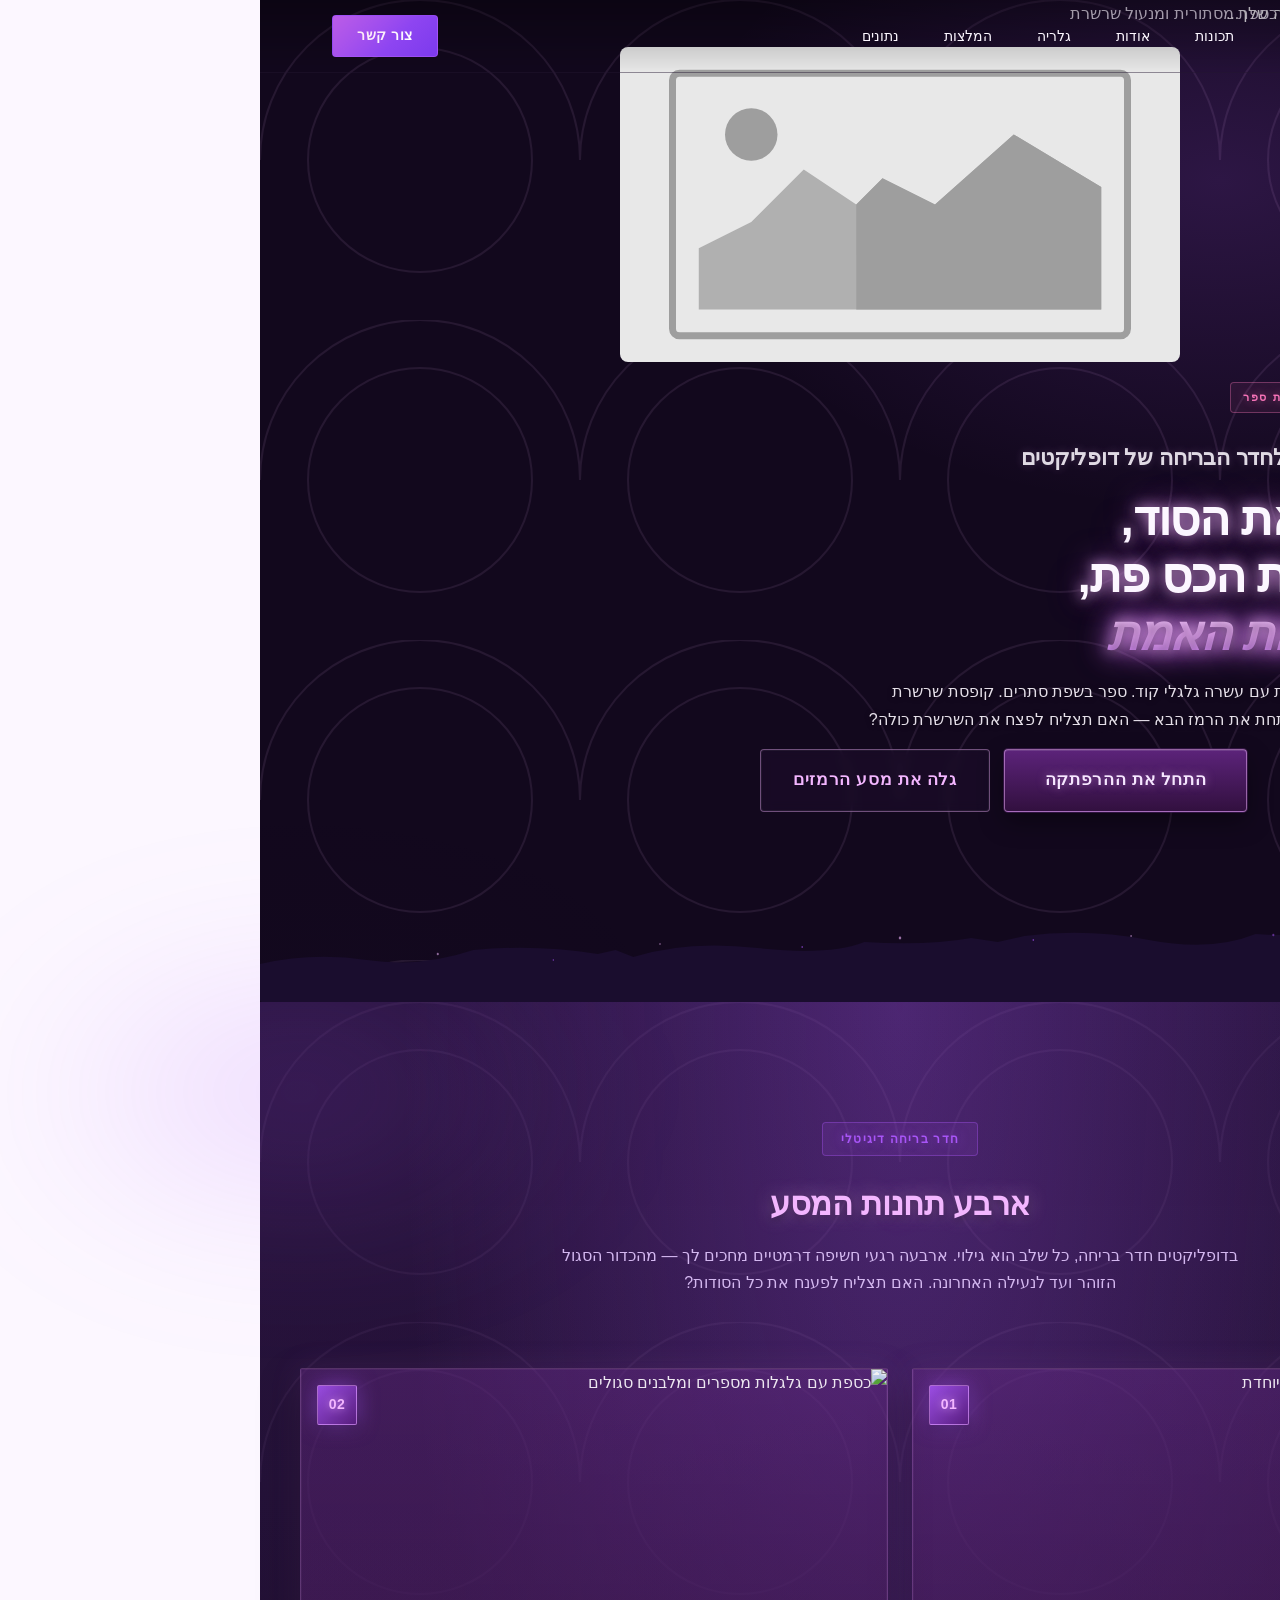
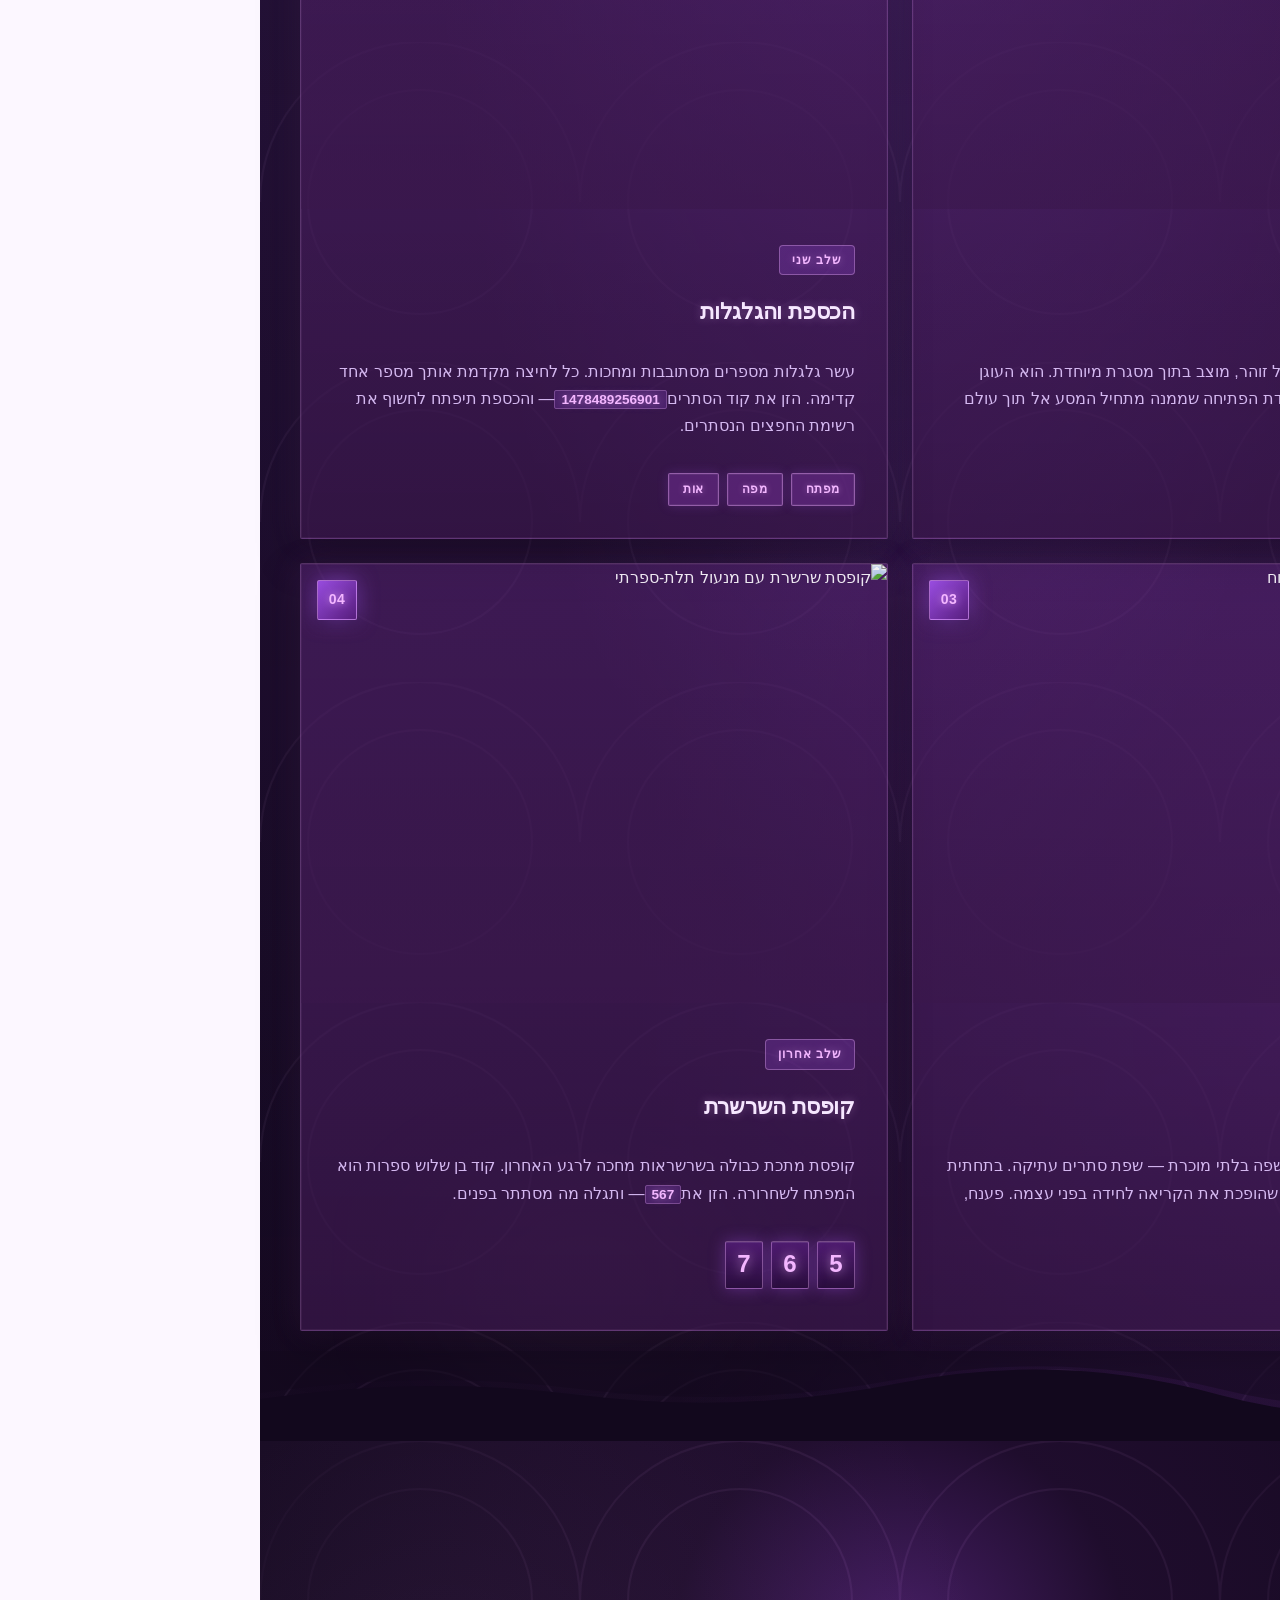
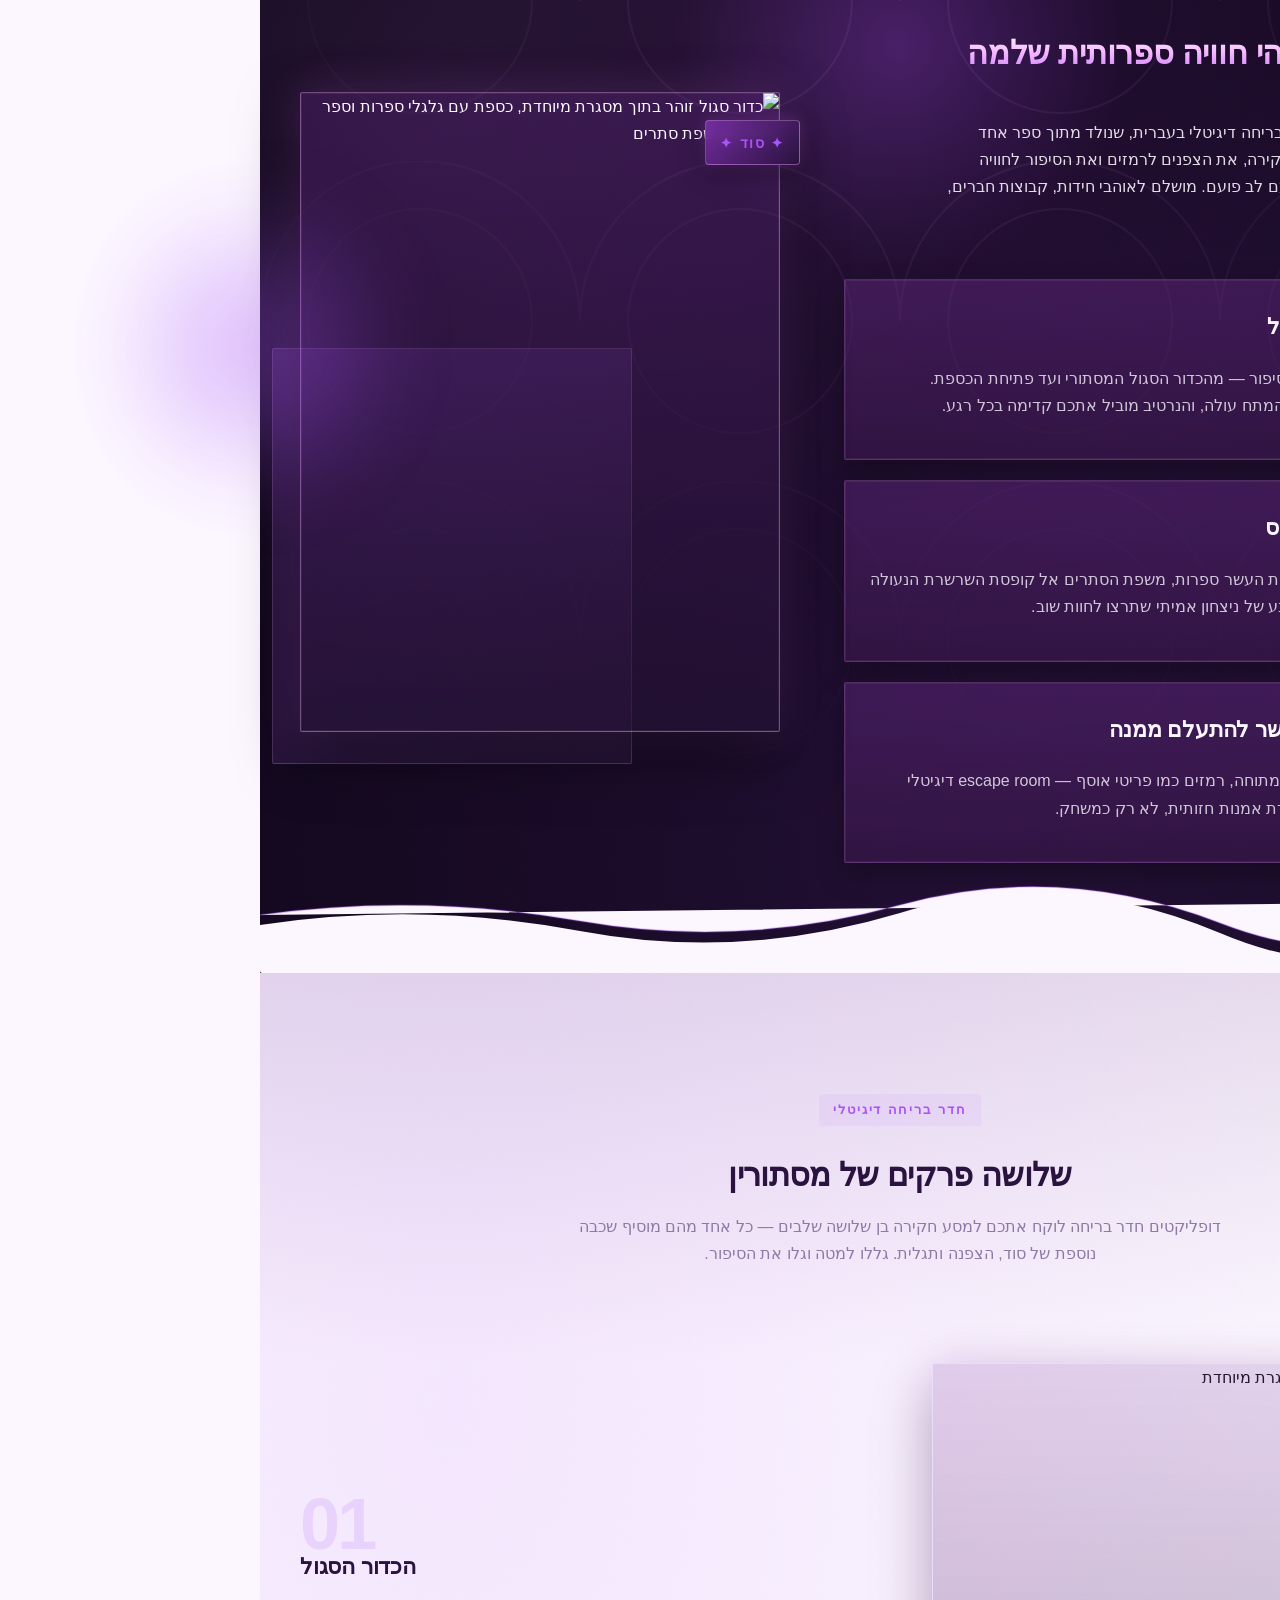
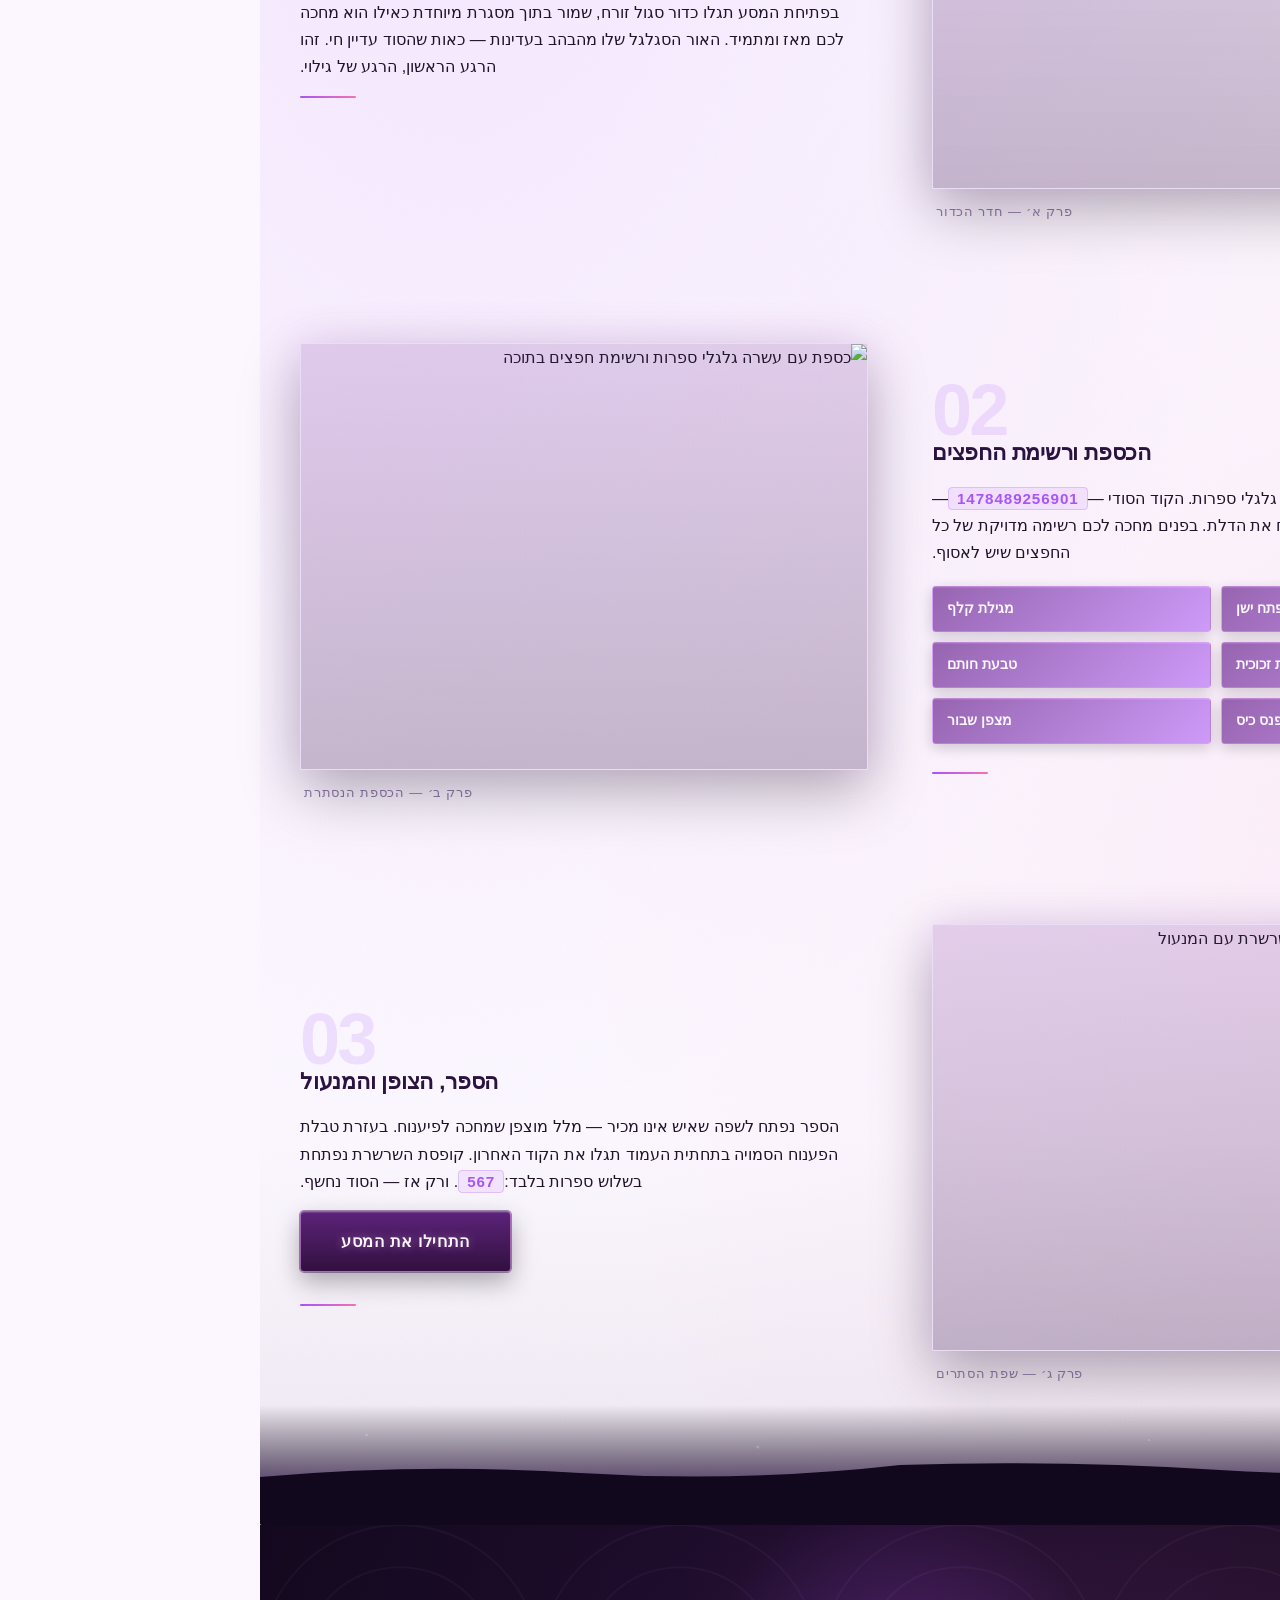
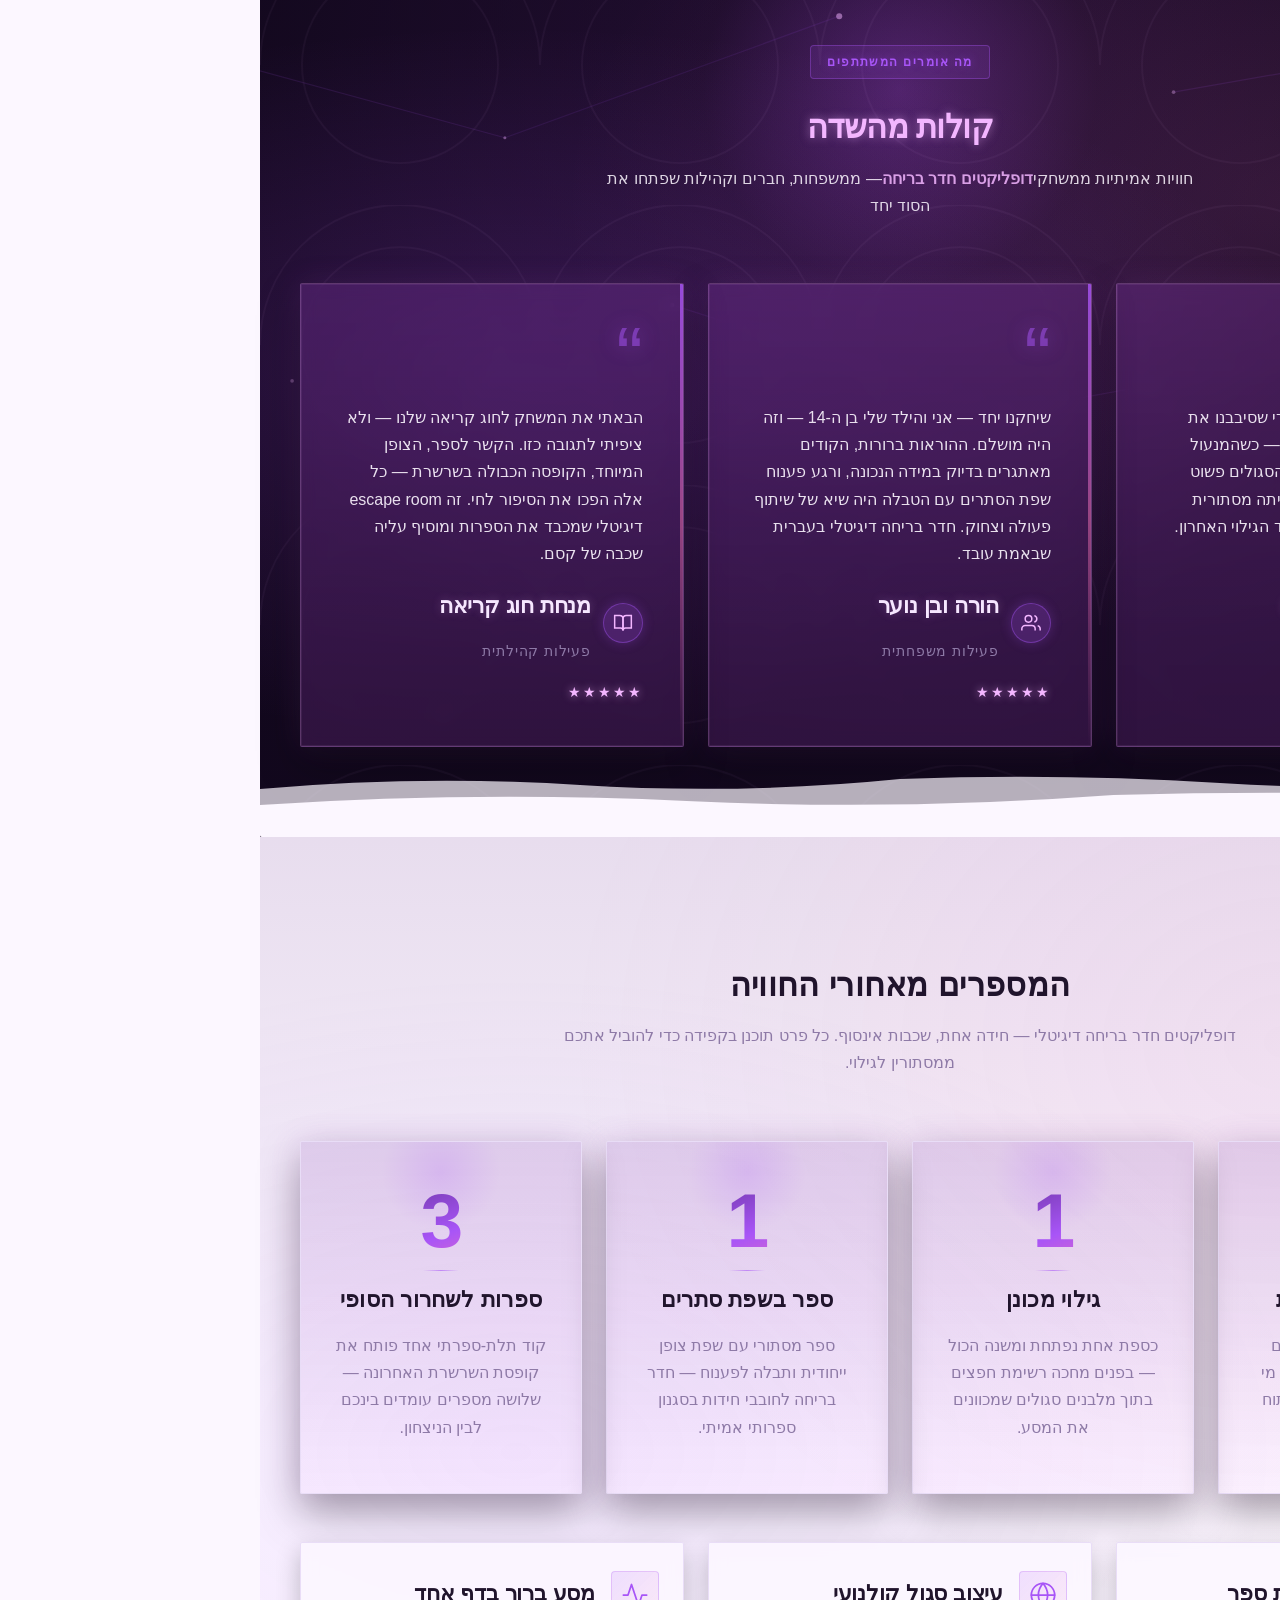
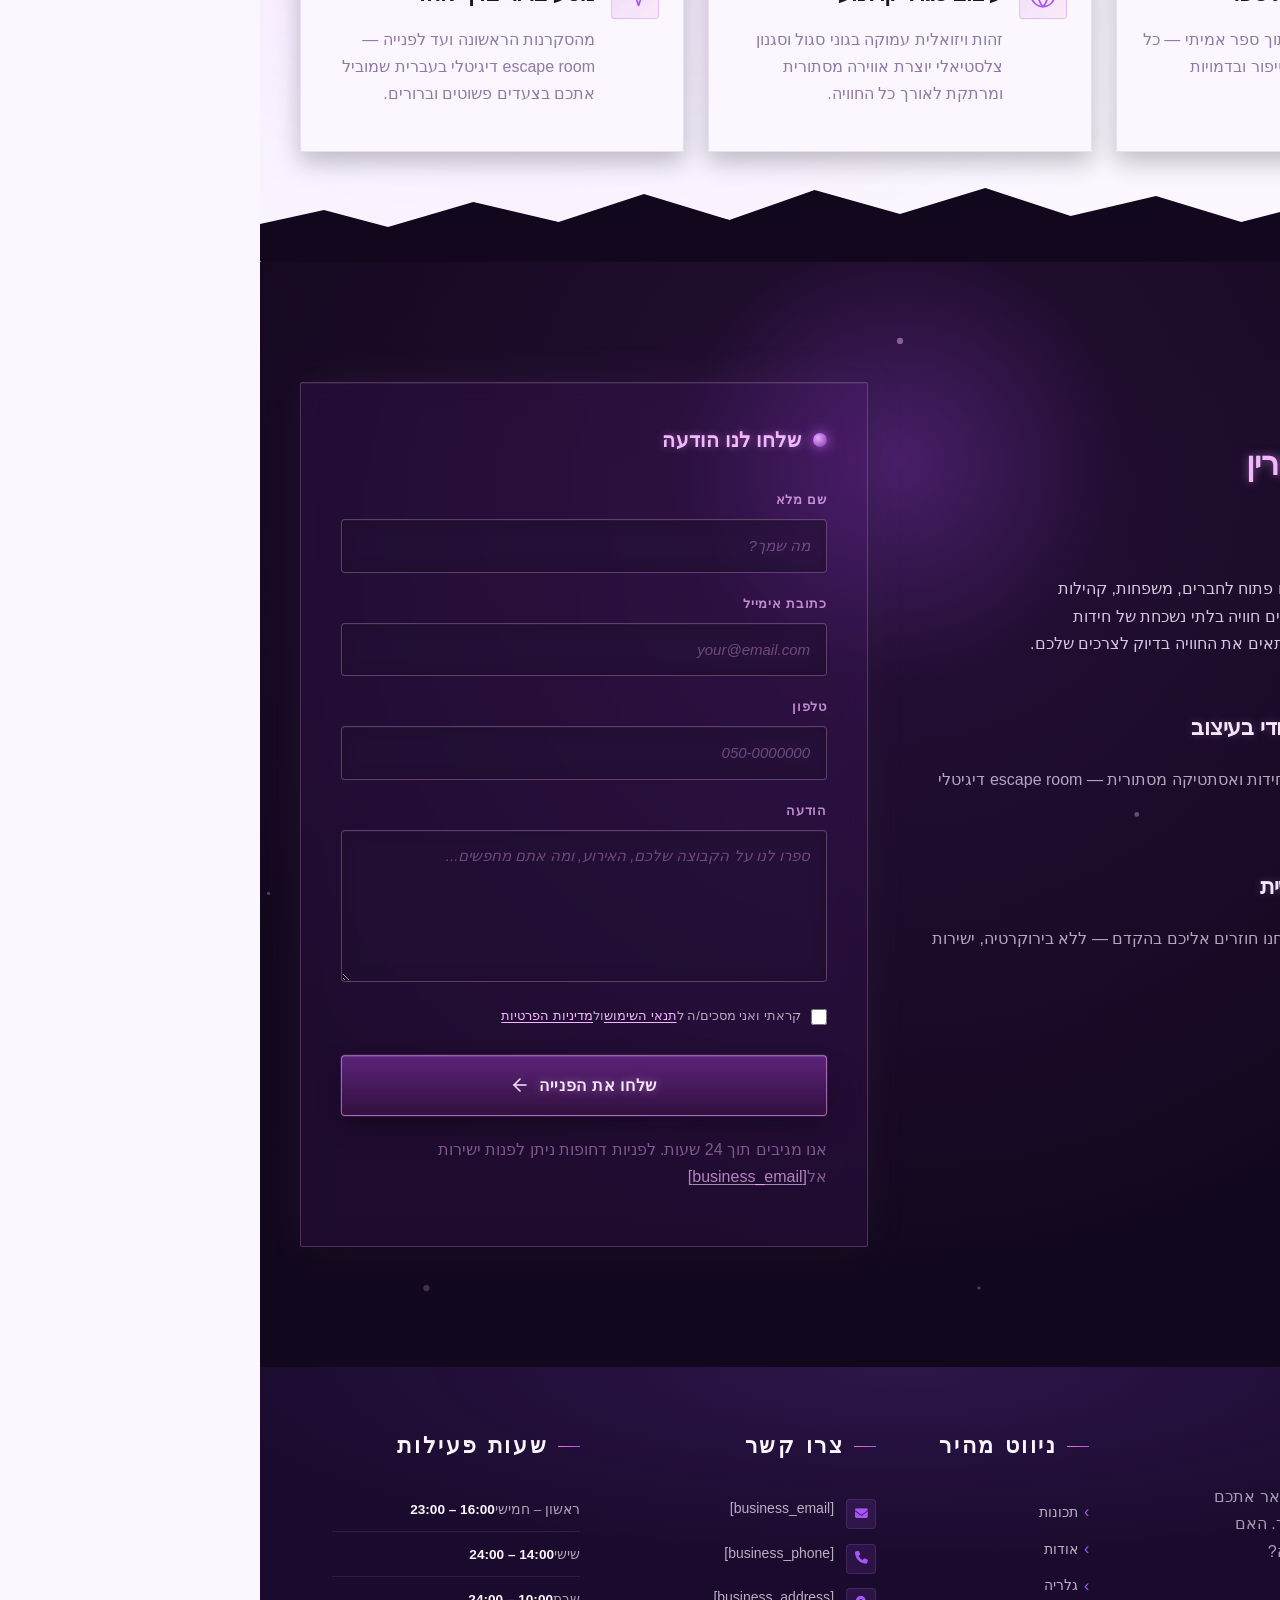
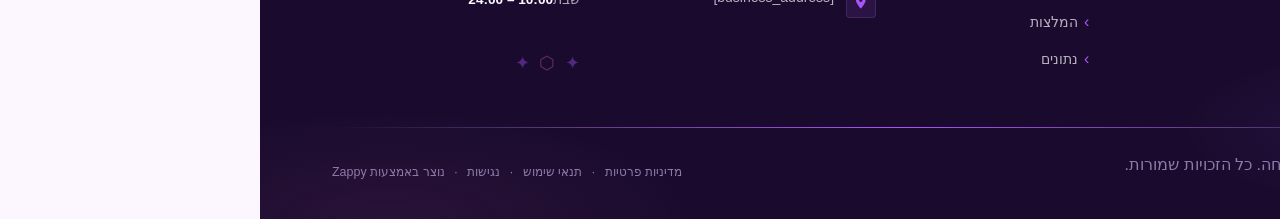
==== commit 804ba001: "Background sync: Progressive GitHub Sync" ====
--- a/public/index.html
+++ b/public/index.html
@@ -1 +1 @@
-<!doctype html><html dir="rtl" lang="he"><head><meta charset="UTF-8"><meta content="width=device-width,initial-scale=1" name="viewport"><meta content="index, follow" name="robots"><title>דופליקטים חדר בריחה — דופליקטים חדר בריחה</title><meta content="An interactive digital escape room website inspired by a specific book (published by MATAN/friends). The experience features a multi-layered puzzle sequence: a " name="description"><meta content="דופליקטים חדר בריחה, חדר בריחה דיגיטלי, חדר בריחה לחובבי חידות, escape room דיגיטלי בעברית" name="keywords"><link href="/assets/favicon.ico" rel="icon" type="image/x-icon"><link href="/assets/favicon-16x16.png" rel="icon" type="image/png" sizes="16x16"><link href="/assets/favicon-32x32.png" rel="icon" type="image/png" sizes="32x32"><link href="/assets/favicon-48x48.png" rel="icon" type="image/png" sizes="48x48"><link href="/assets/favicon-192x192.png" rel="icon" type="image/png" sizes="192x192"><link href="/assets/favicon-512x512.png" rel="icon" type="image/png" sizes="512x512"><link href="/assets/apple-touch-icon.png" rel="apple-touch-icon"><script>!function(){"use strict";var t="a765181c-f15d-45f9-a33b-06850b2432ab",e="https://api.zappy5.com/api/analytics/track",a=18e5,n=2592e6,o=!0,i=!0,r=!0;var s=function(){var e="zappy_visitor_"+t,a=null;try{if(a=localStorage.getItem(e)){var o=JSON.parse(a),i=Date.now();if(i-o.created<n)return o.lastSeen=i,localStorage.setItem(e,JSON.stringify(o)),o.id}}catch(t){console.warn("Zappy Analytics: LocalStorage not available")}var r="zv_"+Date.now()+"_"+Math.random().toString(36).substr(2,9);try{localStorage.setItem(e,JSON.stringify({id:r,created:Date.now(),lastSeen:Date.now()}))}catch(t){}return r}(),c=function(){var e="zappy_session_"+t,n=null;try{if(n=sessionStorage.getItem(e)){var o=JSON.parse(n),i=Date.now();if(i-o.timestamp<a)return o.timestamp=i,sessionStorage.setItem(e,JSON.stringify(o)),o.id}}catch(t){console.warn("Zappy Analytics: SessionStorage not available")}var r="zs_"+Date.now()+"_"+Math.random().toString(36).substr(2,9);try{sessionStorage.setItem(e,JSON.stringify({id:r,timestamp:Date.now()}))}catch(t){}return r}();function l(a,n){n=n||{};var o={website_id:t,event_type:a,page_path:window.location.pathname,referrer:document.referrer||"direct",visitor_id:s,session_id:c,metadata:n};if(navigator.sendBeacon){var i=new Blob([JSON.stringify(o)],{type:"application/json"});navigator.sendBeacon(e,i)}else fetch(e,{method:"POST",headers:{"Content-Type":"application/json"},body:JSON.stringify(o),keepalive:!0}).catch(function(t){console.warn("Zappy Analytics: Failed to track event",t)})}o&&l("pageview",{title:document.title,url:window.location.href}),i&&document.addEventListener("click",function(t){var e=t.target;if("BUTTON"===e.tagName||e.closest("button")){var a="BUTTON"===e.tagName?e:e.closest("button");l("click",{element:"button",text:a.textContent.trim().substring(0,100),id:a.id||null,class:a.className||null})}else if("A"===e.tagName||e.closest("a")){var n="A"===e.tagName?e:e.closest("a");l("navigation",{element:"link",text:n.textContent.trim().substring(0,100),href:n.href,external:n.hostname!==window.location.hostname})}},!0),r&&document.addEventListener("submit",function(t){var e=t.target;l("form_submit",{form_id:e.id||null,form_name:e.name||null,form_action:e.action||null,form_method:e.method||"GET"})},!0);var d=Date.now();window.addEventListener("beforeunload",function(){l("page_unload",{time_on_page:Math.floor((Date.now()-d)/1e3),page_path:window.location.pathname})}),window.zappyAnalytics={track:l,getVisitorId:function(){return s},getSessionId:function(){return c}}}()</script><meta content="דופליקטים חדר בריחה — דופליקטים חדר בריחה" property="og:title"><meta content="An interactive digital escape room website inspired by a specific book (published by MATAN/friends). The experience features a multi-layered puzzle sequence: a " property="og:description"><meta content="website" property="og:type"><meta content="he_IL" property="og:locale"><meta content="summary_large_image" name="twitter:card"><meta content="דופליקטים חדר בריחה — דופליקטים חדר בריחה" name="twitter:title"><meta content="An interactive digital escape room website inspired by a specific book (published by MATAN/friends). The experience features a multi-layered puzzle sequence: a " name="twitter:description"><link href="https://cdnjs.cloudflare.com/ajax/libs/font-awesome/6.4.0/css/all.min.css" rel="stylesheet"><link href="/assets/favicon.ico" rel="icon" type="image/x-icon"><link href="/assets/favicon-16x16.png" rel="icon" type="image/png" sizes="16x16"><link href="/assets/favicon-32x32.png" rel="icon" type="image/png" sizes="32x32"><link href="/assets/favicon-48x48.png" rel="icon" type="image/png" sizes="48x48"><link href="/assets/favicon-192x192.png" rel="icon" type="image/png" sizes="192x192"><link href="/assets/favicon-512x512.png" rel="icon" type="image/png" sizes="512x512"><link href="/assets/apple-touch-icon.png" rel="apple-touch-icon"><link href="https://cdn.jsdelivr.net/npm/vanilla-cookieconsent@3/dist/cookieconsent.css" rel="stylesheet"><script src="https://cdn.jsdelivr.net/npm/vanilla-cookieconsent@3/dist/cookieconsent.umd.js"></script><script src="https://cdn.jsdelivr.net/gh/mickidum/acc_toolbar/acctoolbar/acctoolbar.min.js"></script><link href="/styles.css" rel="stylesheet"><style id="zappy-dropdown-submenu-styles">#navMenu li:has(.sub-menu),.nav-menu li:has(.sub-menu),.navbar li:has(.sub-menu),nav li:has(.sub-menu){position:relative}#navMenu .sub-menu,.nav-menu .sub-menu,.navbar .sub-menu,nav .sub-menu{display:block!important;position:absolute!important;top:100%;left:0;min-width:220px;background:#fff;border-radius:8px;box-shadow:0 8px 25px rgba(0,0,0,.15);padding:8px 0;opacity:0;visibility:hidden;transform:translateY(10px);transition:all .3s ease;z-index:1000;list-style:none;pointer-events:none}#navMenu li:hover>.sub-menu,.nav-menu li:hover>.sub-menu,.navbar li:hover>.sub-menu,nav li:hover>.sub-menu{opacity:1!important;visibility:visible!important;transform:translateY(0)!important;pointer-events:auto!important}.sub-menu li{list-style:none;margin:0;padding:0}.sub-menu a{display:block!important;padding:10px 16px!important;color:var(--text-dark,#333)!important;font-weight:500;text-decoration:none;white-space:nowrap;transition:background-color .2s}.sub-menu a:hover{background-color:#f5f5f5}[dir=rtl] .nav-menu .sub-menu,[dir=rtl] .navbar .sub-menu,[dir=rtl] nav .sub-menu,html[lang=ar] .nav-menu .sub-menu,html[lang=ar] .navbar .sub-menu,html[lang=ar] nav .sub-menu,html[lang=he] .nav-menu .sub-menu,html[lang=he] .navbar .sub-menu,html[lang=he] nav .sub-menu{left:auto!important;right:0!important}.sub-menu:empty,.sub-menu:not(:has(li)),.sub-menu:not(:has(li:not(.zappy-hidden-menu-item))){display:none!important;opacity:0!important;visibility:hidden!important;pointer-events:none!important}li:has(.menu-group-title):hover>.sub-menu{opacity:1!important;visibility:visible!important;transform:translateY(0)!important;pointer-events:auto!important}#navMenu>li>.menu-group-title,.nav-menu>li>.menu-group-title{display:inline-block;padding:.5rem 1rem;cursor:default;user-select:none}@media (max-width:768px){#navMenu .sub-menu,.nav-menu .sub-menu,.navbar .sub-menu,nav .sub-menu{position:static!important;transform:none!important;box-shadow:none!important;background:0 0!important;max-height:0;overflow:hidden;opacity:0;visibility:hidden;transition:max-height .3s ease,opacity .3s ease;padding:0!important;border-radius:0!important}.sub-menu.mobile-expanded{max-height:500px!important;opacity:1!important;visibility:visible!important;padding:8px 0 8px 16px!important}[dir=rtl] .sub-menu.mobile-expanded,html[lang=he] .sub-menu.mobile-expanded{padding:8px 16px 8px 0!important}#navMenu li:hover>.sub-menu,.nav-menu li:hover>.sub-menu,.navbar li:hover>.sub-menu,nav li:hover>.sub-menu{opacity:0;visibility:hidden;pointer-events:none}#navMenu li>.sub-menu.mobile-expanded,.nav-menu li>.sub-menu.mobile-expanded,.navbar li>.sub-menu.mobile-expanded,nav li>.sub-menu.mobile-expanded{opacity:1!important;visibility:visible!important;pointer-events:auto!important}#navMenu li:has(.sub-menu),.nav-menu li:has(.sub-menu),.navbar li:has(.sub-menu),nav li:has(.sub-menu){display:flex!important;flex-wrap:wrap!important;align-items:center!important;position:relative!important;min-height:44px!important}#navMenu li:has(.sub-menu)>a,.nav-menu li:has(.sub-menu)>a,.navbar li:has(.sub-menu)>a,nav li:has(.sub-menu)>a{flex:1!important;min-width:0!important}#navMenu li:has(.sub-menu)>.menu-group-title,.nav-menu li:has(.sub-menu)>.menu-group-title,.navbar li:has(.sub-menu)>.menu-group-title,nav li:has(.sub-menu)>.menu-group-title{flex:1!important;min-width:0!important;padding:0!important;line-height:inherit!important}#navMenu li:has(.sub-menu)>.sub-menu,.nav-menu li:has(.sub-menu)>.sub-menu,.navbar li:has(.sub-menu)>.sub-menu,nav li:has(.sub-menu)>.sub-menu{flex-basis:100%!important;width:100%!important}#navMenu li:has(.sub-menu)>a [class*=arrow],#navMenu li:has(.sub-menu)>a [class*=chevron],.nav-menu li:has(.sub-menu)>a .fa-angle-down,.nav-menu li:has(.sub-menu)>a .fa-chevron-down,.nav-menu li:has(.sub-menu)>a [class*=arrow],.nav-menu li:has(.sub-menu)>a [class*=chevron],nav li:has(.sub-menu)>a [class*=arrow],nav li:has(.sub-menu)>a [class*=chevron]{display:none!important;visibility:hidden!important}.mobile-submenu-toggle{display:flex!important;align-items:center!important;justify-content:center!important;width:44px!important;height:auto!important;background:0 0!important;border:none!important;cursor:pointer!important;color:var(--text-dark)!important;position:static!important;flex-shrink:0!important;align-self:stretch!important;z-index:2!important;padding:0!important;margin:0!important}.mobile-submenu-toggle::after{content:''!important;width:0!important;height:0!important;border-left:6px solid transparent!important;border-right:6px solid transparent!important;border-top:7px solid currentColor!important;transition:transform .3s ease!important}.mobile-submenu-toggle.expanded::after{transform:rotate(180deg)!important}.sub-menu a{padding:10px 0!important;display:block!important;color:var(--text-dark)!important}.navbar .sub-menu li a,.zappy-products-dropdown .sub-menu a,nav.navbar .sub-menu li a{color:var(--text-dark)!important}}@media (min-width:769px){.mobile-submenu-toggle{display:none!important}}</style><style id="mobile-lang-menu-deployed-css">@media (max-width:768px){.lang-switcher,.nav-container .lang-switcher,.nav-cta-container .lang-switcher,.nav-ecommerce-icons .lang-switcher,.nav-icons-left .lang-switcher,.navbar .lang-switcher,.navbar .nav-cta-container .lang-switcher{display:none!important}.mobile-lang-menu{width:100%;border-top:1px solid rgba(128,128,128,.2);padding:8px 0 0 0;margin-top:8px}.mobile-lang-toggle{display:flex!important;align-items:center;justify-content:space-between;width:100%;padding:12px 16px;background:0 0;border:none;cursor:pointer;font-size:15px;color:inherit;font-family:inherit}.mobile-lang-toggle::after{content:'';display:inline-block;width:8px;height:8px;border-right:2px solid currentColor;border-bottom:2px solid currentColor;transform:rotate(45deg);transition:transform .3s ease;margin-left:8px}.mobile-lang-toggle.expanded::after{transform:rotate(-135deg)}.mobile-lang-options{max-height:0;overflow:hidden;transition:max-height .3s ease}.mobile-lang-options.expanded{max-height:300px}.mobile-lang-option{display:flex!important;align-items:center;gap:10px;padding:10px 24px;text-decoration:none;color:inherit;font-size:14px;font-family:inherit}.mobile-lang-option:hover{background:rgba(128,128,128,.1)}.mobile-lang-option.active{font-weight:600;opacity:.7;pointer-events:none}.mobile-lang-option img{width:20px;height:20px;border-radius:50%}}@media (min-width:769px){.mobile-lang-menu{display:none!important}}</style><style id="zappy-widget-visibility">#mic-access-tool-box,#mic-access-tool-general-button,#mic-init-access-tool #mic-access-tool-box,#mic-init-access-tool #mic-access-tool-general-button,#mic-init-access-tool .mic-access-tool-general-button,._access-icon,._access-menu,.mic-access-tool-box,.mic-access-tool-general-button,div[id*=mic-access-tool-box]{display:none!important;visibility:hidden!important;opacity:0!important;pointer-events:none!important}</style></head><body><nav class="navbar" dir="rtl"><button class="mobile-toggle" aria-label="Menu" id="mobileToggle"><svg viewBox="0 0 24 24" height="24" width="24" fill="none" class="hamburger-icon"><path d="M3 12h18M3 6h18M3 18h18" stroke="currentColor" stroke-width="2" stroke-linecap="round"></path></svg><svg viewBox="0 0 24 24" height="24" width="24" fill="none" class="close-icon" style="display:none"><path d="M18 6L6 18M6 6l12 12" stroke="currentColor" stroke-width="2" stroke-linecap="round"></path></svg></button><button class="phone-header-btn" aria-label="Call" data-phone="[business_phone]"><svg viewBox="0 0 24 24" height="20" width="20" fill="currentColor"><path d="M22 16.92v3a2 2 0 0 1-2.18 2 19.79 19.79 0 0 1-8.63-3.07 19.5 19.5 0 0 1-6-6 19.79 19.79 0 0 1-3.07-8.67A2 2 0 0 1 4.11 2h3a2 2 0 0 1 2 1.72 12.84 12.84 0 0 0 .7 2.81 2 2 0 0 1-.45 2.11L8.09 9.91a16 16 0 0 0 6 6l1.27-1.27a2 2 0 0 1 2.11-.45 12.84 12.84 0 0 0 2.81.7A2 2 0 0 1 22 16.92z"></path></svg></button><div class="nav-container"><div class="nav-right-group"><div class="nav-brand"><a href="/" class="logo-link"><img alt="דופליקטים חדר בריחה" src="/assets/business-logo.webp" class="logo"></a></div><ul class="nav-menu" id="navMenu"><li><a href="#features">תכונות</a></li><li><a href="#about">אודות</a></li><li><a href="#showcase">גלריה</a></li><li><a href="#testimonials">המלצות</a></li><li><a href="#stats">נתונים</a></li></ul></div><div class="nav-cta-container"><a href="#contact" class="nav-cta-btn">צור קשר</a></div></div></nav><script>window.addEventListener("load",function(){const e=document.querySelector(".navbar, nav, header");if(!e)return void console.log("[Navbar] Navbar element not found");let t=document.getElementById("mobileToggle")||document.querySelector(".mobile-toggle")||document.querySelector(".hamburger")||document.querySelector(".hamburger-menu")||document.querySelector(".menu-toggle")||document.querySelector(".burger-menu")||document.querySelector('[aria-label="Menu"]')||document.querySelector('[aria-label="תפריט"]');const o=document.querySelector(".phone-header-btn"),n=window.getComputedStyle(e);let r=n.backgroundColor;if(console.log("[Navbar] Initial navbar background:",r),"transparent"===r||"rgba(0, 0, 0, 0)"===r||r.startsWith("rgba")&&r.includes(", 0)")){const e=n.backgroundImage;if(e&&"none"!==e)console.log("[Navbar] Navbar has background image/gradient, using dark text"),r="rgb(240, 240, 240)";else{const e=window.getComputedStyle(document.body).backgroundColor;console.log("[Navbar] Navbar transparent, using body background:",e),r=e}}const i=r.match(/\d+/g);if(i&&i.length>=3){const e=(.299*parseInt(i[0])+.587*parseInt(i[1])+.114*parseInt(i[2]))/255;console.log("[Navbar] Mobile button colors preserved from Claude CSS (luminance:",e.toFixed(2)+")");const n=document.createElement("style");n.id="zappy-mobile-nav-fix";document.documentElement.lang;document.documentElement.dir,n.textContent='\n        /* Hide mobile buttons on desktop, show only on mobile */\n        @media (min-width: 769px) {\n          .mobile-toggle,\n          .phone-header-btn {\n            display: none !important;\n          }\n        }\n        \n        /* Show and position mobile buttons correctly on mobile */\n        @media (max-width: 768px) {\n          .mobile-toggle,\n          .phone-header-btn {\n            position: absolute !important;\n            top: 50% !important;\n            transform: translateY(-50%) !important;\n            z-index: 1001 !important;\n            display: flex !important;\n            align-items: center !important;\n            justify-content: center !important;\n            width: 36px !important;\n            height: 36px !important;\n            border-radius: 50% !important;\n            border: none !important;\n            cursor: pointer !important;\n            padding: 6px !important;\n            background: none !important;\n            color: var(--nav-text, var(--text-dark)) !important;\n          }\n          \n          /* LTR positioning (default): hamburger LEFT, phone RIGHT */\n          html:not([dir="rtl"]):not([lang="he"]):not([lang="ar"]) .mobile-toggle,\n          html[dir="ltr"] .mobile-toggle {\n            left: 12px !important;\n            right: auto !important;\n          }\n          html:not([dir="rtl"]):not([lang="he"]):not([lang="ar"]) .phone-header-btn,\n          html[dir="ltr"] .phone-header-btn {\n            right: 12px !important;\n            left: auto !important;\n          }\n          \n          /* RTL positioning: hamburger RIGHT, phone LEFT */\n          html[dir="rtl"] .mobile-toggle,\n          html[lang="he"] .mobile-toggle,\n          html[lang="ar"] .mobile-toggle {\n            right: 12px !important;\n            left: auto !important;\n          }\n          html[dir="rtl"] .phone-header-btn,\n          html[lang="he"] .phone-header-btn,\n          html[lang="ar"] .phone-header-btn {\n            left: 12px !important;\n            right: auto !important;\n          }\n          \n          /* CRITICAL: Ensure nav-container has min-height on mobile */\n          /* All children are positioned absolutely/fixed on mobile, so height:auto collapses to 0 */\n          .nav-container {\n            min-height: 70px !important;\n            position: relative !important;\n          }\n          \n          /* Ensure SVG icons are properly sized and inherit color */\n          .mobile-toggle svg,\n          .phone-header-btn svg {\n            width: 24px !important;\n            height: 24px !important;\n            /* Don\'t force display - let JavaScript control hamburger/close toggle */\n          }\n          \n          /* Reset nav-cta-container on mobile - remove desktop box-shadow/padding */\n          /* that creates a visible ghost box when CTA button is hidden */\n          .nav-cta-container {\n            box-shadow: none !important;\n            padding: 0 !important;\n          }\n          \n          /* Hide nav-cta-container entirely on mobile when there\'s no lang-switcher */\n          /* (only the CTA button is inside, and it\'s hidden on mobile) */\n          .nav-cta-container:not(:has(.lang-switcher)) {\n            display: none !important;\n          }\n          \n          /* CRITICAL: Prevent hero image fade gradient from bleeding over headline text */\n          /* The .image-fade-gradient has bottom: -30px (extends below parent) */\n          /* On mobile stacked layout, this overlaps the h1 text below the image */\n          .hero-image-column {\n            overflow: hidden !important;\n          }\n          .image-fade-gradient {\n            bottom: 0 !important;\n          }\n          \n          /* Hide desktop language switcher on mobile - hamburger menu handles it */\n          /* High specificity to override stored CSS */\n          .lang-switcher,\n          .nav-cta-container .lang-switcher,\n          .nav-container .lang-switcher,\n          .navbar .lang-switcher,\n          .navbar .nav-cta-container .lang-switcher {\n            display: none !important;\n          }\n        }\n      ';const r=document.getElementById("zappy-mobile-nav-fix");r&&r.remove(),document.head.appendChild(n),console.log("[Navbar] Critical CSS injected for mobile nav positioning");const l=window.innerWidth<=768;if(t){const e=t.querySelector(".hamburger-icon"),o=t.querySelector(".close-icon");e&&(e.style.setProperty("width","24px","important"),e.style.setProperty("height","24px","important"),e.style.setProperty("display","block","important")),o&&(o.style.setProperty("width","24px","important"),o.style.setProperty("height","24px","important"),o.style.setProperty("display","none","important")),l?(t.style.setProperty("position","absolute","important"),t.style.setProperty("top","50%","important"),t.style.setProperty("transform","translateY(-50%)","important"),t.style.setProperty("z-index","1001","important"),t.style.removeProperty("left"),t.style.removeProperty("right"),console.log("[Navbar] Mobile toggle positioning applied (mobile viewport)")):(t.style.removeProperty("position"),t.style.removeProperty("top"),t.style.removeProperty("transform"),t.style.removeProperty("z-index"),t.style.removeProperty("left"),t.style.removeProperty("right"),console.log("[Navbar] Desktop viewport - cleared mobile toggle inline positioning"))}if(o){const e=o.querySelector("svg");e&&(e.style.width="24px",e.style.height="24px",e.setAttribute("width","24"),e.setAttribute("height","24")),l?(o.style.setProperty("position","absolute","important"),o.style.setProperty("top","50%","important"),o.style.setProperty("transform","translateY(-50%)","important"),o.style.setProperty("z-index","1001","important"),o.style.removeProperty("left"),o.style.removeProperty("right"),console.log("[Navbar] Phone button positioning applied (mobile viewport)")):(o.style.removeProperty("position"),o.style.removeProperty("top"),o.style.removeProperty("transform"),o.style.removeProperty("z-index"),o.style.removeProperty("left"),o.style.removeProperty("right"),console.log("[Navbar] Desktop viewport - cleared phone button inline positioning"))}}else console.log("[Navbar] Could not parse background color:",r);t=document.getElementById("mobileToggle")||document.querySelector(".mobile-toggle")||document.querySelector(".hamburger")||document.querySelector(".hamburger-menu")||document.querySelector(".menu-toggle")||document.querySelector(".burger-menu")||document.querySelector('[aria-label="Menu"]')||document.querySelector('[aria-label="תפריט"]');const l=document.getElementById("navMenu")||document.querySelector(".nav-menu")||document.querySelector(".nav-links")||document.querySelector("nav ul:not(.submenu)");if(!t||!l)return void console.log("[Navbar] Mobile toggle or menu not found:",{toggle:!!t,menu:!!l});l.id||(l.id="navMenu"),console.log("[Navbar] Initializing mobile menu...");const a=t.cloneNode(!0);t.parentNode.replaceChild(a,t),a.addEventListener("click",function(e){e.preventDefault(),e.stopPropagation();const t=this.querySelector(".hamburger-icon"),o=this.querySelector(".close-icon");l.classList.contains("active")?(l.classList.remove("active"),t&&t.style.setProperty("display","block","important"),o&&o.style.setProperty("display","none","important"),document.body.style.overflow="",console.log("[Navbar] Menu closed")):(l.classList.add("active"),t&&t.style.setProperty("display","none","important"),o&&o.style.setProperty("display","block","important"),document.body.style.overflow="hidden",console.log("[Navbar] Menu opened"))}),l.querySelectorAll("a").forEach(function(e){e.addEventListener("click",function(){if("#"===this.getAttribute("href"))return;const e=a.querySelector(".hamburger-icon"),t=a.querySelector(".close-icon");l.classList.remove("active"),e&&e.style.setProperty("display","block","important"),t&&t.style.setProperty("display","none","important"),document.body.style.overflow="",console.log("[Navbar] Menu closed (link clicked)")})});var s=l.querySelectorAll(".dropdown-toggle");s.forEach(function(e){e.addEventListener("click",function(e){e.preventDefault(),e.stopPropagation();var t=this.closest(".nav-dropdown");t&&(t.parentNode.querySelectorAll(".nav-dropdown.open").forEach(function(e){e!==t&&e.classList.remove("open")}),t.classList.toggle("open"),console.log("[Navbar] Dropdown toggled:",t.classList.contains("open")?"open":"closed"))})}),document.addEventListener("click",function(e){e.target.closest(".nav-dropdown")||document.querySelectorAll(".nav-dropdown.open").forEach(function(e){e.classList.remove("open")})}),console.log("[Navbar] Dropdown handlers initialized for "+s.length+" dropdowns"),o&&o.addEventListener("click",function(){const e=document.querySelectorAll('a[href^="tel:"]'),t=e.length>0?e[0].getAttribute("href").replace("tel:",""):"[business_phone]";window.location.href="tel:"+t,console.log("[Navbar] Phone button clicked")}),console.log("[Navbar] Mobile menu initialized successfully");const p=function(){const e=document.querySelector(".whatsapp-float");e&&(window.innerWidth>=769?(e.style.setProperty("display","none","important"),e.style.setProperty("visibility","hidden","important"),e.style.setProperty("opacity","0","important"),e.style.setProperty("pointer-events","none","important"),console.log("[WhatsApp] Button hidden on desktop")):(e.style.removeProperty("display"),e.style.removeProperty("visibility"),e.style.removeProperty("opacity"),e.style.removeProperty("pointer-events"),console.log("[WhatsApp] Button visible on mobile")))};let c;p(),window.addEventListener("resize",function(){clearTimeout(c),c=setTimeout(p,100)})})</script><main><section class="index-hero-section" data-layout-spec="בית-hero" dir="rtl" id="zappy-section-0" data-hero-type="fullscreen-scrim"><div class="index-hero-bg"><div data-element-id="img-1775484851635-t22jt768g" data-element-type="image" data-zappy-wrapper-margins-applied="true" data-zappy-zoom-clip="true" data-zappy-zoom-wrapper="true" data-zappy-zoom-wrapper-width-mode="full" style="position:absolute !important;top:0px !important;left:0px !important;width:100% !important;height:100% !important;max-width:none !important;margin-left:0px !important;margin-right:0px !important;display:block !important;z-index:1 !important;overflow:hidden !important"><img alt="חדר בריחה דיגיטלי - כדור סגול זוהר, כספת מסתורית ומנעול שרשרת" src="/assets/site-index-hero-image-1.webp" data-context="Cinematic dark escape room scene: a glowing luminous purple orb floating inside an ornate golden frame, resting beside an antique safe with 10 rotating digit wheels on its lock mechanism. Deep plum-indigo shadows fill the background with faint violet particle drift and celestial star-map texture. A mysterious chained lockbox sits partially visible in the lower foreground. Rich bokeh light halos emanate from the orb. The mood is premium mystery-film: dark, dramatic, immersive. Color palette: deep purples, indigo blacks, luminous violet highlights." data-placeholder="index-hero-image-1" height="700" width="1200" data-element-id="img-1775484851635-t22jt768g" data-element-type="image" data-hero-background="true" data-hero-bg="true" data-zappy-zoom="1" style="object-position:50% 30%;margin:0px !important;position:absolute !important;left:0% !important;top:-6.19156% !important;width:100% !important;height:120.639% !important;max-width:none !important;max-height:none !important;display:block !important;object-fit:cover !important"></div></div><div class="index-hero-scrim" aria-hidden="true"></div><div class="index-hero-texture" aria-hidden="true"></div><div class="index-hero-content"><div class="index-hero-inner"><p><span class="index-hero-label">חוויה דיגיטלית מבוססת ספר</span></p><h3 class="index-hero-subtitle">ברוכים הבאים לחדר הבריחה של דופליקטים</h3><h1 class="index-hero-title">פענח את הסוד,<br>פתח את הכס פת,<br><em>חשוף את האמת</em></h1><p class="index-hero-desc">כדור סגול זוהר. כספת עם עשרה גלגלי קוד. ספר בשפת סתרים. קופסת שרשרת נעולה. כל חשיפה פותחת את הרמז הבא — האם תצליח לפצח את השרשרת כולה?</p><div class="index-hero-ctas"><a href="#contact" class="index-hero-btn-primary" data-element-id="btn-1775484851622-80q78e18u" data-element-type="button" data-native-element="true" style="outline:none">התחל את ההרפתקה</a><a href="#journey" class="index-hero-btn-secondary" data-element-id="btn-1775484851622-1vvjiy8td" data-element-type="button" data-native-element="true">גלה את מסע הרמזים</a></div></div></div><div class="index-hero-divider-wrapper"><svg viewBox="0 0 1440 110" xmlns="http://www.w3.org/2000/svg" aria-hidden="true" data-no-icon-edit="true" preserveAspectRatio="none"><defs><radialGradient cx="30%" cy="100%" id="nebulaGlow1" r="60%"><stop offset="0%" stop-color="rgba(168,85,247,0.18)"></stop><stop offset="100%" stop-color="transparent"></stop></radialGradient><radialGradient cx="75%" cy="100%" id="nebulaGlow2" r="50%"><stop offset="0%" stop-color="rgba(244,114,182,0.10)"></stop><stop offset="100%" stop-color="transparent"></stop></radialGradient></defs><ellipse cx="420" cy="110" fill="url(#nebulaGlow1)" rx="380" ry="70"></ellipse><ellipse cx="1050" cy="110" fill="url(#nebulaGlow2)" rx="300" ry="55"></ellipse><path d="M0,110 L0,72 Q60,60 120,68 T240,58 Q310,52 380,62 L400,58 L420,65 Q480,48 560,56 T680,50 Q750,54 800,46 L830,50 L860,44 Q930,36 1000,48 T1120,42 Q1180,46 1240,38 T1360,44 L1440,40 L1440,110 Z" fill="#1a0d2e"></path><circle cx="200" cy="62" r="1.2" fill="rgba(243,182,255,0.55)"></circle><circle cx="450" cy="52" r="0.9" fill="rgba(243,182,255,0.45)"></circle><circle cx="720" cy="46" r="1.4" fill="rgba(243,182,255,0.60)"></circle><circle cx="980" cy="44" r="1.0" fill="rgba(243,182,255,0.50)"></circle><circle cx="1250" cy="40" r="1.1" fill="rgba(243,182,255,0.40)"></circle><circle cx="330" cy="68" r="0.8" fill="rgba(168,85,247,0.70)"></circle><circle cx="610" cy="55" r="1.0" fill="rgba(168,85,247,0.55)"></circle><circle cx="870" cy="48" r="0.9" fill="rgba(168,85,247,0.60)"></circle><circle cx="1140" cy="43" r="1.2" fill="rgba(168,85,247,0.50)"></circle></svg></div></section><section class="index-features-section" data-layout-spec="בית-features" dir="rtl"><div class="index-features-section__bg-pattern" aria-hidden="true"></div><div class="index-features-section__glow index-features-section__glow--top" aria-hidden="true"></div><div class="index-features-section__glow index-features-section__glow--bottom" aria-hidden="true"></div><div class="index-features-section__container"><div class="index-features-section__intro"><span class="index-features-section__eyebrow">חדר בריחה דיגיטלי</span><h2 class="index-features-section__title">ארבע תחנות המסע</h2><p class="index-features-section__subtitle">בדופליקטים חדר בריחה, כל שלב הוא גילוי. ארבעה רגעי חשיפה דרמטיים מחכים לך — מהכדור הסגול הזוהר ועד לנעילה האחרונה. האם תצליח לפענח את כל הסודות?</p></div><div class="index-features-section__grid"><article class="index-features-section__card"><div class="index-features-section__card-image-wrap"><img alt="כדור סגול זוהר בתוך מסגרת מיוחדת" src="/assets/site-index-features-image-1.webp" data-context="A glowing mystical purple orb displayed inside a special ornate dark frame, radiating soft violet light against a deep plum background. The orb is luminous and ethereal, with a celestial glow effect. Escape room puzzle, mysterious atmosphere, purple color theme." data-placeholder="index-features-image-1" height="400" width="600"><div class="index-features-section__card-image-overlay" aria-hidden="true"></div><div class="index-features-section__step-badge"><span>01</span></div></div><div class="index-features-section__card-body"><div class="index-features-section__purple-tag">עצם ראשון</div><h3 class="index-features-section__card-title">הכדור הסגול</h3><p class="index-features-section__card-text">בלב המסתורין שוכן כדור סגול זוהר, מוצב בתוך מסגרת מיוחדת. הוא העוגן החזותי של כל החידה — נקודת הפתיחה שממנה מתחיל המסע אל תוך עולם הסודות.</p><div class="index-features-section__motif-dots" aria-hidden="true"><span></span><span></span><span></span></div></div></article><article class="index-features-section__card"><div class="index-features-section__card-image-wrap"><img alt="כספת עם גלגלות מספרים ומלבנים סגולים" src="/assets/site-index-features-image-2.webp" data-context="A mysterious dark safe with 10 rotating digit wheels/dials showing numbers, glowing with purple light. The safe is partially open revealing purple rectangles with items listed inside. Dark atmospheric escape room aesthetic with deep plum and violet tones." data-placeholder="index-features-image-2" height="400" width="600"><div class="index-features-section__card-image-overlay" aria-hidden="true"></div><div class="index-features-section__step-badge"><span>02</span></div></div><div class="index-features-section__card-body"><div class="index-features-section__purple-tag">שלב שני</div><h3 class="index-features-section__card-title">הכספת והגלגלות</h3><p class="index-features-section__card-text">עשר גלגלות מספרים מסתובבות ומחכות. כל לחיצה מקדמת אותך מספר אחד קדימה. הזן את קוד הסתרים<strong class="index-features-section__code">1478489256901</strong>— והכספת תיפתח לחשוף את רשימת החפצים הנסתרים.</p><div class="index-features-section__items-row" aria-label="חפצים לאיסוף"><span class="index-features-section__purple-rect">מפתח</span><span class="index-features-section__purple-rect">מפה</span><span class="index-features-section__purple-rect">אות</span></div></div></article><article class="index-features-section__card"><div class="index-features-section__card-image-wrap"><img alt="ספר עם שפת סתרים ולוח פענוח" src="/assets/site-index-features-image-3.webp" data-context="An ancient open book with mysterious cipher language and symbols on its pages, alongside a decoding table. The book glows with soft purple light. Dark mystical atmosphere, escape room puzzle book with secret cipher script and translation table." data-placeholder="index-features-image-3" height="400" width="600"><div class="index-features-section__card-image-overlay" aria-hidden="true"></div><div class="index-features-section__step-badge"><span>03</span></div></div><div class="index-features-section__card-body"><div class="index-features-section__purple-tag">שלב שלישי</div><h3 class="index-features-section__card-title">ספר שפת הסתרים</h3><p class="index-features-section__card-text">הספר נפתח ומגלה מילים בשפה בלתי מוכרת — שפת סתרים עתיקה. בתחתית הדף מסתתרת טבלת פענוח שהופכת את הקריאה לחידה בפני עצמה. פענח, חשב, גלה.</p><div class="index-features-section__cipher-row" aria-hidden="true"><span class="index-features-section__cipher-char">✦</span><span class="index-features-section__cipher-char">◈</span><span class="index-features-section__cipher-char">⬡</span><span class="index-features-section__cipher-char">✧</span><span class="index-features-section__cipher-char">◉</span></div></div></article><article class="index-features-section__card"><div class="index-features-section__card-image-wrap"><img alt="קופסת שרשרת עם מנעול תלת-ספרתי" src="/assets/site-index-features-image-4.webp" data-context="A chained lockbox with a 3-digit combination lock showing the number 567, wrapped in chains against a dark mysterious background. Purple glowing light emanates from the lock. Final puzzle challenge in an escape room, dramatic reveal moment." data-placeholder="index-features-image-4" height="400" width="600"><div class="index-features-section__card-image-overlay" aria-hidden="true"></div><div class="index-features-section__step-badge"><span>04</span></div></div><div class="index-features-section__card-body"><div class="index-features-section__purple-tag">שלב אחרון</div><h3 class="index-features-section__card-title">קופסת השרשרת</h3><p class="index-features-section__card-text">קופסת מתכת כבולה בשרשראות מחכה לרגע האחרון. קוד בן שלוש ספרות הוא המפתח לשחרורה. הזן את<strong class="index-features-section__code">567</strong>— ותגלה מה מסתתר בפנים.</p><div class="index-features-section__lock-display" aria-hidden="true"><span class="index-features-section__lock-digit">5</span><span class="index-features-section__lock-digit">6</span><span class="index-features-section__lock-digit">7</span></div></div></article></div></div><div class="index-features-section__divider-wrapper"><svg viewBox="0 0 1440 90" xmlns="http://www.w3.org/2000/svg" aria-hidden="true" data-no-icon-edit="true" preserveAspectRatio="none"><defs><linearGradient id="divGlow" x1="0" x2="1" y1="0" y2="0"><stop offset="0%" stop-color="rgba(168,85,247,0.18)"></stop><stop offset="50%" stop-color="rgba(243,182,255,0.22)"></stop><stop offset="100%" stop-color="rgba(168,85,247,0.18)"></stop></linearGradient></defs><path d="M0,42 Q180,18 360,38 T720,28 T1080,38 T1440,22 L1440,0 L0,0 Z" fill="#12081d" opacity="0.5"></path><path d="M0,90 L0,48 Q180,24 360,44 T720,32 T1080,44 T1440,26 L1440,90 Z" fill="#12081d"></path></svg></div></section><section class="index-about-section" data-layout-spec="בית-about" dir="rtl" id="about"><div class="index-about-starmap" aria-hidden="true"></div><div class="index-about-container"><div class="index-about-content"><span class="index-about-eyebrow">מי אנחנו</span><h2 class="effect-textGradient index-about-heading">יותר מחידה — זוהי חוויה ספרותית שלמה</h2><p class="index-about-intro">דופליקטים חדר בריחה הוא חדר בריחה דיגיטלי בעברית, שנולד מתוך ספר אחד מיוחד. הפכנו את עמודיו לשלבי חקירה, את הצפנים לרמזים ואת הסיפור לחוויה אינטראקטיבית שתשאיר אתכם עם לב פועם. מושלם לאוהבי חידות, קבוצות חברים, משפחות ופעילויות קהילתיות.</p><div class="index-about-values"><article class="index-about-value-block"><div class="index-about-value-icon" aria-hidden="true"><svg viewBox="0 0 28 28" xmlns="http://www.w3.org/2000/svg" height="28" width="28" data-element-type="icon" data-icon-type="svg" fill="none"><path d="M14 3L17.5 10.5L26 11.5L20 17.5L21.5 26L14 22L6.5 26L8 17.5L2 11.5L10.5 10.5L14 3Z" stroke="currentColor" stroke-width="1.5" stroke-linejoin="round"></path></svg></div><div class="index-about-value-text"><h3>עלילה לפני הכל</h3><p>כל שלב בנוי סביב הסיפור — מהכדור הסגול המסתורי ועד פתיחת הכספת. ההתקדמות ברורה, המתח עולה, והנרטיב מוביל אתכם קדימה בכל רגע.</p></div></article><article class="index-about-value-block"><div class="index-about-value-icon" aria-hidden="true"><svg viewBox="0 0 28 28" xmlns="http://www.w3.org/2000/svg" height="28" width="28" data-element-type="icon" data-icon-type="svg" fill="none"><rect height="14" width="20" rx="1" stroke="currentColor" stroke-width="1.5" x="4" y="8"></rect><path d="M9 8V6a5 5 0 0 1 10 0v2" stroke="currentColor" stroke-width="1.5" stroke-linecap="round"></path><circle cx="14" cy="15" r="2" stroke="currentColor" stroke-width="1.5"></circle></svg></div><div class="index-about-value-text"><h3>הגילוי הוא הפרס</h3><p>מהכדור הזוהר לכספת העשר ספרות, משפת הסתרים אל קופסת השרשרת הנעולה — כל פתיחה היא רגע של ניצחון אמיתי שתרצו לחוות שוב.</p></div></article><article class="index-about-value-block"><div class="index-about-value-icon" aria-hidden="true"><svg viewBox="0 0 28 28" xmlns="http://www.w3.org/2000/svg" height="28" width="28" data-element-type="icon" data-icon-type="svg" fill="none"><circle cx="14" cy="14" r="10" stroke="currentColor" stroke-width="1.5"></circle><circle cx="14" cy="14" r="4" stroke="currentColor" stroke-width="1.5"></circle><path d="M14 4v4M14 20v4M4 14h4M20 14h4" stroke="currentColor" stroke-width="1.5" stroke-linecap="round"></path></svg></div><div class="index-about-value-text"><h3>אווירה שאי אפשר להתעלם ממנה</h3><p>אור סגול רך, דממה מתוחה, רמזים כמו פריטי אוסף — escape room דיגיטלי בעברית שנבנה כיצירת אמנות חזותית, לא רק כמשחק.</p></div></article></div></div><div class="index-about-visual"><div class="index-about-backplate" aria-hidden="true"></div><figure class="index-about-figure"><div class="index-about-img-frame"><img alt="כדור סגול זוהר בתוך מסגרת מיוחדת, כספת עם גלגלי ספרות וספר פתוח עם שפת סתרים" src="/assets/site-index-about-image-1.webp" data-context="A richly atmospheric escape room scene for a Hebrew digital escape room called Duplicates. A glowing violet-purple orb rests inside an ornate dark wooden frame, illuminating aged book pages with mysterious cipher symbols and a metallic combination lock with rotating digit wheels. Deep purple and gold tones, dramatic candlelight-style lighting, mysterious and premium editorial aesthetic. Book textures, violet glow, and metallic lock details visible. Cinematic, collectible, literary mystery feel." data-placeholder="index-about-image-1" height="720" width="560"></div><div class="index-about-img-glow" aria-hidden="true"></div><div class="index-about-cipher-badge" aria-hidden="true"><span>✦ סוד ✦</span></div></figure></div></div><div class="index-about-divider-wrapper"><svg viewBox="0 0 1440 90" xmlns="http://www.w3.org/2000/svg" aria-hidden="true" data-no-icon-edit="true" preserveAspectRatio="none"><path d="M0,32 Q180,10 360,38 T720,22 T1080,40 T1440,18" fill="var(--bg-light)" stroke="rgba(168,85,247,0.35)" stroke-width="1.5"></path><path d="M0,90 L0,42 Q180,18 360,48 T720,30 T1080,50 T1440,26 L1440,90 Z" fill="var(--bg-light)"></path></svg></div></section><section class="index-showcase-section" data-layout-spec="בית-showcase" dir="rtl"><div class="index-showcase-texture" aria-hidden="true"></div><div class="index-showcase-container"><div class="index-showcase-intro"><span class="index-showcase-eyebrow">חדר בריחה דיגיטלי</span><h2 class="index-showcase-h2">שלושה פרקים של מסתורין</h2><p class="index-showcase-intro-text">דופליקטים חדר בריחה לוקח אתכם למסע חקירה בן שלושה שלבים — כל אחד מהם מוסיף שכבה נוספת של סוד, הצפנה ותגלית. גללו למטה וגלו את הסיפור.</p></div><article class="index-showcase-panel index-showcase-panel--image-led"><div class="index-showcase-panel-image-col"><figure class="index-showcase-figure"><div class="index-showcase-img-wrapper"><img alt="כדור הסגול המסתורי בתוך מסגרת מיוחדת" src="/assets/site-index-showcase-image-1.webp" data-context="A glowing mysterious purple orb resting inside a special ornate frame or display case. The orb emits a soft violet luminescence with subtle particles floating around it. Dark atmospheric background with purple and deep plum tones. Premium mystery artifact aesthetic, like an ancient relic in a museum of secrets." data-placeholder="index-showcase-image-1" height="480" width="640"></div><figcaption class="index-showcase-figcaption">פרק א׳ — חדר הכדור</figcaption></figure></div><div class="index-showcase-panel-text-col index-showcase-panel-text-col--start"><div class="index-showcase-panel-text-inner"><span class="index-showcase-chapter-num">01</span><h3 class="index-showcase-h3">הכדור הסגול</h3><p>בפתיחת המסע תגלו כדור סגול זורח, שמור בתוך מסגרת מיוחדת כאילו הוא מחכה לכם מאז ומתמיד. האור הסגלגל שלו מהבהב בעדינות — כאות שהסוד עדיין חי. זהו הרגע הראשון, הרגע של גילוי.</p><div class="index-showcase-accent-line"></div></div></div></article><article class="index-showcase-panel index-showcase-panel--text-led"><div class="index-showcase-panel-text-col index-showcase-panel-text-col--end"><div class="index-showcase-panel-text-inner"><span class="index-showcase-chapter-num">02</span><h3 class="index-showcase-h3">הכספת ורשימת החפצים</h3><p>הכדור מוביל לכספת עם עשרה גלגלי ספרות. הקוד הסודי —<strong class="index-showcase-code">1478489256901</strong>— מפעיל את המנגנון ופותח את הדלת. בפנים מחכה לכם רשימה מדויקת של כל החפצים שיש לאסוף.</p><div class="index-showcase-items-grid"><div class="index-showcase-item-rect">מפתח ישן</div><div class="index-showcase-item-rect">מגילת קלף</div><div class="index-showcase-item-rect">עדשת זכוכית</div><div class="index-showcase-item-rect">טבעת חותם</div><div class="index-showcase-item-rect">פנס כיס</div><div class="index-showcase-item-rect">מצפן שבור</div></div><div class="index-showcase-accent-line"></div></div></div><div class="index-showcase-panel-image-col"><figure class="index-showcase-figure"><div class="index-showcase-img-wrapper"><img alt="כספת עם עשרה גלגלי ספרות ורשימת חפצים בתוכה" src="/assets/site-index-showcase-image-2.webp" data-context="A mysterious antique safe with 10 rotating digit wheels on its lock mechanism. The safe door is slightly open revealing a warm purple interior light. Purple glowing rectangles float inside showing a list of items to collect. Dark dramatic lighting with violet and gold accents. Escape room puzzle aesthetic, premium and cinematic." data-placeholder="index-showcase-image-2" height="480" width="640"></div><figcaption class="index-showcase-figcaption">פרק ב׳ — הכספת הנסתרת</figcaption></figure></div></article><article class="index-showcase-panel index-showcase-panel--image-led index-showcase-panel--reverse"><div class="index-showcase-panel-image-col"><figure class="index-showcase-figure"><div class="index-showcase-img-wrapper"><img alt="ספר שפת הסתרים וקופסת השרשרת עם המנעול" src="/assets/site-index-showcase-image-3.webp" data-context="An ancient mysterious book open to a page filled with an undecipherable cipher language — strange symbols, runes and coded text. Below the main text is a decoding table showing symbol-to-letter mappings. Beside the book, a chained metal lockbox with a 3-digit combination lock. Deep purple and dark atmospheric lighting, dramatic shadows, premium mystery artifact aesthetic." data-placeholder="index-showcase-image-3" height="480" width="640"></div><figcaption class="index-showcase-figcaption">פרק ג׳ — שפת הסתרים</figcaption></figure></div><div class="index-showcase-panel-text-col index-showcase-panel-text-col--end"><div class="index-showcase-panel-text-inner"><span class="index-showcase-chapter-num">03</span><h3 class="index-showcase-h3">הספר, הצופן והמנעול</h3><p>הספר נפתח לשפה שאיש אינו מכיר — מלל מוצפן שמחכה לפיענוח. בעזרת טבלת הפענוח הסמויה בתחתית העמוד תגלו את הקוד האחרון. קופסת השרשרת נפתחת בשלוש ספרות בלבד:<strong class="index-showcase-code">567</strong>. ורק אז — הסוד נחשף.</p><a href="#contact" class="btn-primary index-showcase-cta">התחילו את המסע</a><div class="index-showcase-accent-line"></div></div></div></article></div><div class="index-showcase-divider-wrapper"><svg viewBox="0 0 1440 120" xmlns="http://www.w3.org/2000/svg" aria-hidden="true" data-no-icon-edit="true" preserveAspectRatio="none"><defs><linearGradient id="starfieldGrad" x1="0" x2="0" y1="0" y2="1"><stop offset="0%" stop-color="transparent"></stop><stop offset="60%" stop-color="rgba(42,19,63,0.7)"></stop><stop offset="100%" stop-color="#2A133F"></stop></linearGradient></defs><rect height="120" width="1440" fill="url(#starfieldGrad)"></rect><circle cx="120" cy="30" r="1.2" fill="rgba(243,182,255,0.55)"></circle><circle cx="340" cy="18" r="0.8" fill="rgba(243,182,255,0.4)"></circle><circle cx="560" cy="42" r="1.5" fill="rgba(243,182,255,0.35)"></circle><circle cx="780" cy="12" r="1" fill="rgba(243,182,255,0.5)"></circle><circle cx="1000" cy="35" r="0.9" fill="rgba(243,182,255,0.45)"></circle><circle cx="1220" cy="22" r="1.3" fill="rgba(243,182,255,0.38)"></circle><circle cx="220" cy="55" r="0.7" fill="rgba(168,85,247,0.4)"></circle><circle cx="650" cy="60" r="1.1" fill="rgba(168,85,247,0.35)"></circle><circle cx="900" cy="50" r="0.8" fill="rgba(168,85,247,0.42)"></circle><circle cx="1350" cy="48" r="1.4" fill="rgba(243,182,255,0.3)"></circle><path d="M0,120 L0,72 Q180,58 360,68 T720,60 Q900,55 1080,65 T1440,58 L1440,120 Z" fill="#12081d"></path></svg></div></section><section class="index-testimonials-section" data-layout-spec="בית-testimonials" dir="rtl"><div class="index-testimonials-section__bg-overlay" aria-hidden="true"></div><div class="index-testimonials-section__stars" aria-hidden="true"><svg viewBox="0 0 1200 600" xmlns="http://www.w3.org/2000/svg" aria-hidden="true" data-no-icon-edit="true" preserveAspectRatio="xMidYMid slice"><circle cx="120" cy="80" r="1.5" fill="rgba(243,182,255,0.6)"></circle><circle cx="340" cy="140" r="1" fill="rgba(243,182,255,0.4)"></circle><circle cx="560" cy="60" r="2" fill="rgba(243,182,255,0.5)"></circle><circle cx="780" cy="110" r="1.2" fill="rgba(243,182,255,0.35)"></circle><circle cx="980" cy="75" r="1.8" fill="rgba(243,182,255,0.55)"></circle><circle cx="1100" cy="150" r="1" fill="rgba(243,182,255,0.4)"></circle><circle cx="200" cy="300" r="1.2" fill="rgba(243,182,255,0.3)"></circle><circle cx="450" cy="250" r="1.5" fill="rgba(243,182,255,0.45)"></circle><circle cx="670" cy="320" r="1" fill="rgba(243,182,255,0.35)"></circle><circle cx="890" cy="280" r="1.8" fill="rgba(243,182,255,0.5)"></circle><circle cx="1050" cy="350" r="1.2" fill="rgba(243,182,255,0.3)"></circle><circle cx="80" cy="480" r="1" fill="rgba(243,182,255,0.4)"></circle><circle cx="300" cy="520" r="1.5" fill="rgba(243,182,255,0.35)"></circle><circle cx="700" cy="490" r="1" fill="rgba(243,182,255,0.45)"></circle><circle cx="1150" cy="460" r="1.8" fill="rgba(243,182,255,0.4)"></circle><line stroke="rgba(168,85,247,0.12)" stroke-width="0.8" x1="120" x2="340" y1="80" y2="140"></line><line stroke="rgba(168,85,247,0.10)" stroke-width="0.8" x1="340" x2="560" y1="140" y2="60"></line><line stroke="rgba(168,85,247,0.12)" stroke-width="0.8" x1="780" x2="980" y1="110" y2="75"></line><line stroke="rgba(168,85,247,0.10)" stroke-width="0.8" x1="450" x2="670" y1="250" y2="320"></line><line stroke="rgba(168,85,247,0.12)" stroke-width="0.8" x1="670" x2="890" y1="320" y2="280"></line></svg></div><div class="index-testimonials-section__container"><div class="index-testimonials-section__intro"><span class="index-testimonials-section__label">מה אומרים המשתתפים</span><h2 class="index-testimonials-section__title">קולות מהשדה</h2><p class="index-testimonials-section__subtitle">חוויות אמיתיות ממשחקי<strong>דופליקטים חדר בריחה</strong>— ממשפחות, חברים וקהילות שפתחו את הסוד יחד</p></div><div class="index-testimonials-section__grid"><article class="index-testimonials-section__card"><div class="index-testimonials-section__quote-mark" aria-hidden="true">“</div><p class="index-testimonials-section__quote-text">פתחנו את הכספת יחד אחרי שסיבבנו את הגלגלות בדריכות מוחלטת — כשהמנעול נפתח וראינו את המלבנים הסגולים פשוט פרצנו בצעקות. האווירה הייתה מסתורית ומרגשת מהרגע הראשון ועד הגילוי האחרון.</p><div class="index-testimonials-section__source"><div class="index-testimonials-section__source-icon" aria-hidden="true"><svg viewBox="0 0 24 24" xmlns="http://www.w3.org/2000/svg" height="20" width="20" data-element-type="icon" data-icon-type="svg" fill="none" stroke="currentColor" stroke-width="1.8"><circle cx="12" cy="8" r="4"></circle><path d="M4 20c0-4 3.6-7 8-7s8 3 8 7"></path></svg></div><div class="index-testimonials-section__source-info"><h3 class="index-testimonials-section__source-name">קבוצת חברים</h3><small class="index-testimonials-section__source-role">ערב משחק פרטי</small></div></div><div class="index-testimonials-section__stars-rating" aria-label="דירוג 5 כוכבים"><span aria-hidden="true">★★★★★</span></div></article><article class="index-testimonials-section__card"><div class="index-testimonials-section__quote-mark" aria-hidden="true">“</div><p class="index-testimonials-section__quote-text">שיחקנו יחד — אני והילד שלי בן ה-14 — וזה היה מושלם. ההוראות ברורות, הקודים מאתגרים בדיוק במידה הנכונה, ורגע פענוח שפת הסתרים עם הטבלה היה שיא של שיתוף פעולה וצחוק. חדר בריחה דיגיטלי בעברית שבאמת עובד.</p><div class="index-testimonials-section__source"><div class="index-testimonials-section__source-icon" aria-hidden="true"><svg viewBox="0 0 24 24" xmlns="http://www.w3.org/2000/svg" height="20" width="20" data-element-type="icon" data-icon-type="svg" fill="none" stroke="currentColor" stroke-width="1.8"><path d="M17 21v-2a4 4 0 0 0-4-4H5a4 4 0 0 0-4 4v2"></path><circle cx="9" cy="7" r="4"></circle><path d="M23 21v-2a4 4 0 0 0-3-3.87"></path><path d="M16 3.13a4 4 0 0 1 0 7.75"></path></svg></div><div class="index-testimonials-section__source-info"><h3 class="index-testimonials-section__source-name">הורה ובן נוער</h3><small class="index-testimonials-section__source-role">פעילות משפחתית</small></div></div><div class="index-testimonials-section__stars-rating" aria-label="דירוג 5 כוכבים"><span aria-hidden="true">★★★★★</span></div></article><article class="index-testimonials-section__card"><div class="index-testimonials-section__quote-mark" aria-hidden="true">“</div><p class="index-testimonials-section__quote-text">הבאתי את המשחק לחוג קריאה שלנו — ולא ציפיתי לתגובה כזו. הקשר לספר, הצופן המיוחד, הקופסה הכבולה בשרשרת — כל אלה הפכו את הסיפור לחי. זה escape room דיגיטלי שמכבד את הספרות ומוסיף עליה שכבה של קסם.</p><div class="index-testimonials-section__source"><div class="index-testimonials-section__source-icon" aria-hidden="true"><svg viewBox="0 0 24 24" xmlns="http://www.w3.org/2000/svg" height="20" width="20" data-element-type="icon" data-icon-type="svg" fill="none" stroke="currentColor" stroke-width="1.8"><path d="M2 3h6a4 4 0 0 1 4 4v14a3 3 0 0 0-3-3H2z"></path><path d="M22 3h-6a4 4 0 0 0-4 4v14a3 3 0 0 1 3-3h7z"></path></svg></div><div class="index-testimonials-section__source-info"><h3 class="index-testimonials-section__source-name">מנחת חוג קריאה</h3><small class="index-testimonials-section__source-role">פעילות קהילתית</small></div></div><div class="index-testimonials-section__stars-rating" aria-label="דירוג 5 כוכבים"><span aria-hidden="true">★★★★★</span></div></article></div></div><div class="index-testimonials-section__divider-wrapper"><svg viewBox="0 0 1200 90" xmlns="http://www.w3.org/2000/svg" aria-hidden="true" data-no-icon-edit="true" preserveAspectRatio="none"><defs><linearGradient id="aurora-grad" x1="0%" x2="100%" y1="0%" y2="0%"><stop offset="0%" stop-color="rgba(168,85,247,0.0)"></stop><stop offset="25%" stop-color="rgba(168,85,247,0.18)"></stop><stop offset="50%" stop-color="rgba(244,114,182,0.22)"></stop><stop offset="75%" stop-color="rgba(168,85,247,0.18)"></stop><stop offset="100%" stop-color="rgba(168,85,247,0.0)"></stop></linearGradient></defs><path d="M0,90 L0,42 Q150,28 300,38 T600,32 Q750,26 900,36 T1200,30 L1200,90 Z" fill="#FCF7FF" opacity="0.7"></path><path d="M0,90 L0,58 Q200,44 400,54 T800,48 Q1000,42 1200,52 L1200,90 Z" fill="#FCF7FF"></path></svg></div></section><section class="index-stats-section" data-layout-spec="בית-stats" dir="rtl"><div class="index-stats-container"><div class="index-stats-header"><h2 class="index-stats-title">המספרים מאחורי החוויה</h2><p class="index-stats-subtitle">דופליקטים חדר בריחה דיגיטלי — חידה אחת, שכבות אינסוף. כל פרט תוכנן בקפידה כדי להוביל אתכם ממסתורין לגילוי.</p></div><div class="index-stats-grid"><article class="index-stat-tile"><div class="index-stat-glow"></div><span class="index-stat-number">10</span><div class="index-stat-divider"></div><h3 class="index-stat-label">גלגלי קוד בכספת</h3><p class="index-stat-desc">עשרה גלגלאות מסתובבים מחכים לשילוב הנכון — רק מי שיפצח את הצופן יזכה לפתוח את הכספת.</p></article><article class="index-stat-tile"><div class="index-stat-glow"></div><span class="index-stat-number">1</span><div class="index-stat-divider"></div><h3 class="index-stat-label">גילוי מכונן</h3><p class="index-stat-desc">כספת אחת נפתחת ומשנה הכול — בפנים מחכה רשימת חפצים בתוך מלבנים סגולים שמכוונים את המסע.</p></article><article class="index-stat-tile"><div class="index-stat-glow"></div><span class="index-stat-number">1</span><div class="index-stat-divider"></div><h3 class="index-stat-label">ספר בשפת סתרים</h3><p class="index-stat-desc">ספר מסתורי עם שפת צופן ייחודית ותבלה לפענוח — חדר בריחה לחובבי חידות בסגנון ספרותי אמיתי.</p></article><article class="index-stat-tile"><div class="index-stat-glow"></div><span class="index-stat-number">3</span><div class="index-stat-divider"></div><h3 class="index-stat-label">ספרות לשחרור הסופי</h3><p class="index-stat-desc">קוד תלת-ספרתי אחד פותח את קופסת השרשרת האחרונה — שלושה מספרים עומדים בינכם לבין הניצחון.</p></article></div><div class="index-trust-row"><div class="index-trust-chip"><div class="index-trust-icon"><svg viewBox="0 0 24 24" xmlns="http://www.w3.org/2000/svg" aria-hidden="true" height="28" width="28" data-element-type="icon" data-icon-type="svg" fill="none" stroke="currentColor" stroke-linecap="round" stroke-linejoin="round" stroke-width="1.5"><path d="M2 3h6a4 4 0 0 1 4 4v14a3 3 0 0 0-3-3H2z"></path><path d="M22 3h-6a4 4 0 0 0-4 4v14a3 3 0 0 1 3-3h7z"></path></svg></div><div class="index-trust-content"><h3 class="index-trust-title">עלילה מבוססת ספר</h3><p class="index-trust-text">המסע שלנו נולד מתוך ספר אמיתי — כל שלב בחידה שזור בסיפור ובדמויות שתכירו.</p></div></div><div class="index-trust-chip"><div class="index-trust-icon"><svg viewBox="0 0 24 24" xmlns="http://www.w3.org/2000/svg" aria-hidden="true" height="28" width="28" data-element-type="icon" data-icon-type="svg" fill="none" stroke="currentColor" stroke-linecap="round" stroke-linejoin="round" stroke-width="1.5"><circle cx="12" cy="12" r="10"></circle><path d="M12 2a15.3 15.3 0 0 1 4 10 15.3 15.3 0 0 1-4 10 15.3 15.3 0 0 1-4-10 15.3 15.3 0 0 1 4-10z"></path><path d="M2 12h20"></path></svg></div><div class="index-trust-content"><h3 class="index-trust-title">עיצוב סגול קולנועי</h3><p class="index-trust-text">זהות ויזואלית עמוקה בגוני סגול וסגנון צלסטיאלי יוצרת אווירה מסתורית ומרתקת לאורך כל החוויה.</p></div></div><div class="index-trust-chip"><div class="index-trust-icon"><svg viewBox="0 0 24 24" xmlns="http://www.w3.org/2000/svg" aria-hidden="true" height="28" width="28" data-element-type="icon" data-icon-type="svg" fill="none" stroke="currentColor" stroke-linecap="round" stroke-linejoin="round" stroke-width="1.5"><polyline points="22 12 18 12 15 21 9 3 6 12 2 12"></polyline></svg></div><div class="index-trust-content"><h3 class="index-trust-title">מסע ברור בדף אחד</h3><p class="index-trust-text">מהסקרנות הראשונה ועד לפנייה — escape room דיגיטלי בעברית שמוביל אתכם בצעדים פשוטים וברורים.</p></div></div></div></div><div class="index-stats-divider-wrapper"><svg viewBox="0 0 1200 90" xmlns="http://www.w3.org/2000/svg" aria-hidden="true" data-no-icon-edit="true" preserveAspectRatio="none"><defs><linearGradient id="crystalGlow" x1="0%" x2="100%" y1="0%" y2="0%"><stop offset="0%" stop-color="#2A133F"></stop><stop offset="30%" stop-color="#3d1a5c"></stop><stop offset="50%" stop-color="#5B2D8A"></stop><stop offset="70%" stop-color="#3d1a5c"></stop><stop offset="100%" stop-color="#2A133F"></stop></linearGradient></defs><path d="M0,90 L0,52 L60,38 L120,55 L200,30 L280,50 L360,22 L440,48 L520,18 L600,42 L680,16 L760,44 L840,24 L920,50 L1000,28 L1080,52 L1140,36 L1200,50 L1200,90 Z" fill="#12081d"></path><path d="M0,90 L0,62 L80,50 L160,65 L240,44 L320,60 L400,38 L480,58 L560,34 L640,56 L720,32 L800,58 L880,40 L960,62 L1040,44 L1120,62 L1200,54 L1200,90 Z" fill="#12081d" opacity="0.85"></path></svg></div></section><section class="index-contact-section" data-layout-spec="בית-contact" dir="rtl" id="contact"><div class="index-contact-section__particles" aria-hidden="true"><svg viewBox="0 0 1200 700" xmlns="http://www.w3.org/2000/svg" aria-hidden="true" data-no-icon-edit="true" preserveAspectRatio="xMidYMid slice" height="100%" style="position:absolute;inset:0;width:100%;height:100%;pointer-events:none;z-index:0" width="100%"><circle cx="120" cy="80" r="1.5" fill="rgba(243,182,255,0.55)"></circle><circle cx="340" cy="200" r="1" fill="rgba(243,182,255,0.35)"></circle><circle cx="600" cy="50" r="2" fill="rgba(243,182,255,0.45)"></circle><circle cx="900" cy="130" r="1.2" fill="rgba(243,182,255,0.4)"></circle><circle cx="1100" cy="60" r="1.8" fill="rgba(243,182,255,0.5)"></circle><circle cx="200" cy="400" r="1" fill="rgba(243,182,255,0.3)"></circle><circle cx="750" cy="350" r="1.5" fill="rgba(243,182,255,0.38)"></circle><circle cx="1050" cy="420" r="1" fill="rgba(243,182,255,0.32)"></circle><circle cx="450" cy="550" r="1.8" fill="rgba(243,182,255,0.28)"></circle><circle cx="80" cy="600" r="1.2" fill="rgba(243,182,255,0.4)"></circle><circle cx="1150" cy="580" r="1.5" fill="rgba(243,182,255,0.35)"></circle><circle cx="650" cy="650" r="1" fill="rgba(243,182,255,0.3)"></circle><circle cx="300" cy="650" r="2" fill="rgba(243,182,255,0.22)"></circle><circle cx="950" cy="680" r="1.3" fill="rgba(243,182,255,0.28)"></circle><circle cx="60" cy="340" r="36" fill="none" stroke="rgba(243,182,255,0.07)" stroke-width="1"></circle><circle cx="60" cy="340" r="24" fill="none" stroke="rgba(243,182,255,0.05)" stroke-width="1"></circle><circle cx="1140" cy="200" r="48" fill="none" stroke="rgba(243,182,255,0.06)" stroke-width="1"></circle><circle cx="1140" cy="200" r="32" fill="none" stroke="rgba(243,182,255,0.04)" stroke-width="1"></circle></svg></div><div class="index-contact-section__container"><div class="index-contact-section__content"><div class="index-contact-section__content-inner"><div class="index-contact-section__eyebrow"><span class="index-contact-section__eyebrow-line" aria-hidden="true"></span><span class="index-contact-section__eyebrow-text">צרו קשר</span></div><h2 class="index-contact-section__heading">הביאו את המסתורין<br>לקבוצה שלכם</h2><p class="index-contact-section__intro">חדר הבריחה הדיגיטלי דופליקטים פתוח לחברים, משפחות, קהילות קריאה ואירועים מיוחדים המחפשים חוויה בלתי נשכחת של חידות ומסתורין. נשמח לשמוע מכם ולהתאים את החוויה בדיוק לצרכים שלכם.</p><div class="index-contact-section__reassurances"><div class="index-contact-section__reassurance-item"><div class="index-contact-section__reassurance-icon"><svg viewBox="0 0 28 28" xmlns="http://www.w3.org/2000/svg" aria-hidden="true" height="28" width="28" data-element-type="icon" data-icon-type="svg" fill="none"><circle cx="14" cy="14" r="13" stroke="currentColor" stroke-width="1.2" stroke-opacity="0.5"></circle><path d="M14 6 C14 6 9 11 9 15.5 A5 5 0 0 0 19 15.5 C19 11 14 6 14 6Z" fill="none" stroke="currentColor" stroke-width="1.4"></path><circle cx="14" cy="15.5" r="2" fill="currentColor" fill-opacity="0.7"></circle></svg></div><div class="index-contact-section__reassurance-text"><h3 class="index-contact-section__reassurance-title">עשיר בעלילה, ייחודי בעיצוב</h3><p class="index-contact-section__reassurance-desc">חוויה המשלבת ספרות, חידות ואסתטיקה מסתורית — escape room דיגיטלי בעברית שאין כמותו.</p></div></div><div class="index-contact-section__reassurance-item"><div class="index-contact-section__reassurance-icon"><svg viewBox="0 0 28 28" xmlns="http://www.w3.org/2000/svg" aria-hidden="true" height="28" width="28" data-element-type="icon" data-icon-type="svg" fill="none"><rect height="16" width="20" fill="none" rx="2" stroke="currentColor" stroke-width="1.3" x="4" y="6"></rect><path d="M4 10 L14 16 L24 10" stroke="currentColor" stroke-width="1.3" stroke-linecap="round"></path></svg></div><div class="index-contact-section__reassurance-text"><h3 class="index-contact-section__reassurance-title">פנייה פשוטה ואישית</h3><p class="index-contact-section__reassurance-desc">ממלאים את הטופס ואנחנו חוזרים אליכם בהקדם — ללא בירוקרטיה, ישירות לאדם שמאחורי החידה.</p></div></div></div></div></div><div class="index-contact-section__form-col"><div class="card-glassmorphism index-contact-section__form-panel"><div class="index-contact-section__form-header"><span class="index-contact-section__form-orb" aria-hidden="true"></span><span class="index-contact-section__form-header-text">שלחו לנו הודעה</span></div><form class="contact-form index-contact-section__form" novalidate=""><div class="index-contact-section__field-group"><label class="index-contact-section__label" for="contact-name">שם מלא</label><input class="index-contact-section__input" name="name" type="text" autocomplete="name" id="contact-name" placeholder="מה שמך?" required=""></div><div class="index-contact-section__field-group"><label class="index-contact-section__label" for="contact-email">כתובת אימייל</label><input class="index-contact-section__input" name="email" type="email" autocomplete="email" id="contact-email" placeholder="your@email.com" required=""></div><div class="index-contact-section__field-group"><label class="index-contact-section__label" for="contact-phone">טלפון</label><input class="index-contact-section__input" name="phone" type="tel" autocomplete="tel" id="contact-phone" placeholder="050-0000000"></div><div class="index-contact-section__field-group"><label class="index-contact-section__label" for="contact-message">הודעה</label><textarea class="index-contact-section__input index-contact-section__textarea" id="contact-message" name="message" placeholder="ספרו לנו על הקבוצה שלכם, האירוע, ומה אתם מחפשים..." required="" rows="5"></textarea></div><div class="index-contact-section__privacy privacy-consent"><label class="privacy-consent-label"><input class="privacy-consent-checkbox" name="privacy_consent" type="checkbox" required=""><span>קראתי ואני מסכים/ה ל<a href="/terms" target="_blank">תנאי השימוש</a>ול<a href="/privacy" target="_blank">מדיניות הפרטיות</a></span></label></div><button class="btn-primary index-contact-section__submit" type="submit"><span>שלחו את הפנייה</span><svg viewBox="0 0 18 18" xmlns="http://www.w3.org/2000/svg" aria-hidden="true" height="18" width="18" data-element-type="icon" data-icon-type="svg" fill="none" style="flex-shrink:0"><path d="M15 9 L3 9" stroke="currentColor" stroke-width="1.6" stroke-linecap="round"></path><path d="M9 3 L3 9 L9 15" stroke="currentColor" stroke-width="1.6" stroke-linecap="round" stroke-linejoin="round"></path></svg></button></form><p class="index-contact-section__form-note">אנו מגיבים תוך 24 שעות. לפניות דחופות ניתן לפנות ישירות אל<a href="mailto:[business_email]" class="index-contact-section__inline-link">[business_email]</a></p></div></div></div></section></main><footer class="site-footer"><div class="footer-inner"><div class="footer-top"><div class="footer-col footer-col--brand"><div class="footer-logo-wrap"><img alt="דופליקטים חדר בריחה" src="/assets/business-logo.webp" class="logo"></div><p class="footer-tagline">חוויית בריחה קולנועית שתישאר אתכם הרבה אחרי שיצאתם מהחדר. האם תצליחו לפתור את התעלומה?</p><div class="footer-social"><a href="[facebook_handle]" aria-label="Facebook"><i class="fab fa-facebook-f"></i></a><a href="[instagram_handle]" aria-label="Instagram"><i class="fab fa-instagram"></i></a><a href="[whatsapp_handle]" aria-label="WhatsApp"><i class="fab fa-whatsapp"></i></a></div></div><div class="footer-col footer-col--links"><h3 class="footer-heading"><span class="footer-heading-line"></span>ניווט מהיר</h3><ul class="footer-nav"><li><a href="#features">תכונות</a></li><li><a href="#about">אודות</a></li><li><a href="#showcase">גלריה</a></li><li><a href="#testimonials">המלצות</a></li><li><a href="#stats">נתונים</a></li></ul></div><div class="footer-col footer-col--contact"><h3 class="footer-heading"><span class="footer-heading-line"></span>צרו קשר</h3><ul class="footer-contact"><li><span class="contact-icon"><i class="fas fa-envelope"></i></span><span class="contact-text"><a href="mailto:[business_email]">[business_email]</a></span></li><li><span class="contact-icon"><i class="fas fa-phone"></i></span><span class="contact-text"><a href="tel:[business_phone]">[business_phone]</a></span></li><li><a href="/"><span class="contact-icon"><i class="fas fa-map-marker-alt"></i></span><span class="contact-text">[business_address]</span></a></li></ul></div><div class="footer-col footer-col--cipher"><h3 class="footer-heading"><span class="footer-heading-line"></span>שעות פעילות</h3><ul class="footer-hours"><li><a href="/"><span class="hours-day">ראשון – חמישי</span><span class="hours-time">16:00 – 23:00</span></a></li><li><a href="/"><span class="hours-day">שישי</span><span class="hours-time">14:00 – 24:00</span></a></li><li><a href="/"><span class="hours-day">שבת</span><span class="hours-time">10:00 – 24:00</span></a></li></ul><div class="footer-cipher-deco" aria-hidden="true"><span>✦</span><span>⬡</span><span>✦</span></div></div></div><div class="footer-divider"></div><div class="footer-bottom"><p class="footer-copyright">© 2026 דופליקטים חדר בריחה. כל הזכויות שמורות.</p><div class="footer-legal"><a href="/privacy">מדיניות פרטיות</a><span class="footer-legal-sep" aria-hidden="true">·</span><a href="/terms">תנאי שימוש</a><span class="footer-legal-sep" aria-hidden="true">·</span><a href="/accessibility">נגישות</a><span class="footer-legal-sep" aria-hidden="true">·</span><a href="https://zappy5.com" class="zappy-attribution" target="_blank">נוצר באמצעות Zappy</a></div></div></div><div class="footer-bg-texture" aria-hidden="true"></div></footer><a href="https://wa.me/[whatsapp_handle]" class="whatsapp-float" aria-label="WhatsApp"><i class="fab fa-whatsapp"></i></a><div data-integration="accessibility:toolbar"></div><script src="/script.js"></script><script id="zappy-mobile-submenu-script">!function(){function e(){if(window.innerWidth>768)return document.querySelectorAll(".mobile-submenu-toggle").forEach(function(e){e.remove()}),void document.querySelectorAll(".sub-menu.mobile-expanded").forEach(function(e){e.classList.remove("mobile-expanded")});document.querySelectorAll(".nav-menu li:has(.sub-menu), nav li:has(.sub-menu), .navbar li:has(.sub-menu), #navMenu li:has(.sub-menu)").forEach(function(e){if(!e.querySelector(".mobile-submenu-toggle")){var t=e.querySelector(".sub-menu"),n=e.querySelector(":scope > a");if(t&&n){var o=document.createElement("button");o.className="mobile-submenu-toggle",o.setAttribute("aria-label","Toggle submenu"),o.setAttribute("type","button"),n.insertAdjacentElement("afterend",o),o.addEventListener("click",function(e){e.preventDefault(),e.stopPropagation(),document.querySelectorAll(".sub-menu.mobile-expanded").forEach(function(e){if(e!==t){e.classList.remove("mobile-expanded");var n=e.parentElement.querySelector(".mobile-submenu-toggle");n&&n.classList.remove("expanded")}}),t.classList.toggle("mobile-expanded"),o.classList.toggle("expanded")})}}})}var t;"loading"===document.readyState?document.addEventListener("DOMContentLoaded",e):e(),window.addEventListener("resize",function(){clearTimeout(t),t=setTimeout(e,250)});var n=new MutationObserver(function(t){t.forEach(function(t){if("attributes"===t.type){var n=t.target;n.classList&&(n.classList.contains("active")||n.classList.contains("open"))&&setTimeout(e,100)}})});setTimeout(function(){document.querySelectorAll(".mobile-menu, .nav-menu, #navMenu, nav").forEach(function(e){n.observe(e,{attributes:!0,attributeFilter:["class","style"]})})},500)}()</script><script id="zappy-navbar-scroll-effect">!function(){var e=document.querySelector("nav.navbar,.navbar:not(.zappy-catalog-menu)"),t=document.querySelector(".zappy-catalog-menu,#zappy-catalog-menu");if(e){var r="rgba(252,247,255,0.85)",o=getComputedStyle(document.documentElement),a=o.getPropertyValue("--text-dark").trim()||"#1a1a1a",s=(o.getPropertyValue("--text-light").trim(),a);e.style.transition="background 0.3s ease,backdrop-filter 0.3s ease,-webkit-backdrop-filter 0.3s ease,box-shadow 0.3s ease",t&&(t.style.transition="background 0.3s ease,backdrop-filter 0.3s ease,-webkit-backdrop-filter 0.3s ease");var n="a,.navbar-brand,.navbar-brand a,.dropdown-toggle,.mobile-toggle,.phone-header-btn,.mobile-hamburger-btn,.mobile-close-btn,.mobile-submenu-toggle,.nav-link",l=["cart-link","login-link","nav-search-toggle","search-toggle"];window.addEventListener("scroll",f,{passive:!0}),window.addEventListener("resize",f,{passive:!0}),f();var i=document.querySelector('section[class*="hero"],[data-hero-type],main>section:first-child'),d=!1;if(i){var p=getComputedStyle(i),c=p.backgroundImage;if(c&&"none"!==c)if(-1!==c.indexOf("url(")){var b=p.backgroundColor.match(/\d+/g);d=!(b&&b.length>=3)||h(parseInt(b[0]),parseInt(b[1]),parseInt(b[2]))<.4}else if(-1!==c.indexOf("gradient")){var y=c.match(/rgba?\(\s*(\d+)\s*,\s*(\d+)\s*,\s*(\d+)/g);if(y&&y.length>0){for(var g=0,m=0;m<y.length;m++){var u=y[m].match(/\d+/g);g+=h(parseInt(u[0]),parseInt(u[1]),parseInt(u[2]))}d=g/y.length<.4}else d=!0}else d=!0;else{var k=p.backgroundColor.match(/\d+/g);k&&k.length>=3&&(d=h(parseInt(k[0]),parseInt(k[1]),parseInt(k[2]))<.4)}}d||(window.removeEventListener("scroll",f),window.removeEventListener("resize",f),e.classList.add("scrolled"),window.innerWidth>768&&(e.style.setProperty("--frosted-text",s),e.style.setProperty("background-image","none","important"),e.style.setProperty("background-color",r,"important"),e.style.backdropFilter="blur(12px)",e.style.webkitBackdropFilter="blur(12px)",e.style.boxShadow="0 2px 16px rgba(0,0,0,0.12)",w(e,s)),t&&(t.classList.add("scrolled"),window.innerWidth>768&&(t.style.setProperty("background",r,"important"),t.style.setProperty("backdrop-filter","blur(12px)","important"),t.style.setProperty("-webkit-backdrop-filter","blur(12px)","important"),w(t,s))),window._zappyNavNoDarkHero=!0)}function w(e,t){for(var r=e.querySelectorAll(n),o=0;o<r.length;o++){var a=!1;(r[o].closest(".sub-menu")||r[o].closest(".dropdown-menu"))&&(a=!0);for(var s=0;s<l.length;s++)if(r[o].classList.contains(l[s])){a=!0;break}a||r[o].style.setProperty("color",t,"important")}}function v(e){for(var t=e.querySelectorAll(n),r=0;r<t.length;r++)t[r].closest(".sub-menu")||t[r].closest(".dropdown-menu")||t[r].style.removeProperty("color")}function f(){if(!window._zappyNavNoDarkHero){if(window.innerWidth<=768)return e.classList.remove("scrolled"),v(e),void(t&&(t.classList.remove("scrolled"),v(t)));(window.scrollY||window.pageYOffset)>60?(e.classList.add("scrolled"),e.style.setProperty("background-color",r,"important"),e.style.setProperty("background-image","none","important"),e.style.setProperty("--frosted-text",s),e.style.backdropFilter="blur(12px)",e.style.webkitBackdropFilter="blur(12px)",e.style.boxShadow="0 2px 16px rgba(0,0,0,0.12)",w(e,s),t&&(t.classList.add("scrolled"),t.style.setProperty("background",r,"important"),t.style.setProperty("backdrop-filter","blur(12px)","important"),t.style.setProperty("-webkit-backdrop-filter","blur(12px)","important"),w(t,s))):(e.classList.remove("scrolled"),e.style.setProperty("background-color","transparent","important"),e.style.removeProperty("background-image"),e.style.removeProperty("--frosted-text"),e.style.backdropFilter="none",e.style.webkitBackdropFilter="none",e.style.boxShadow="none",v(e),t&&(t.classList.remove("scrolled"),t.style.setProperty("background","transparent","important"),t.style.setProperty("backdrop-filter","none","important"),t.style.setProperty("-webkit-backdrop-filter","none","important"),v(t)))}}function h(e,t,r){return t/=255,r/=255,.2126*(e=(e/=255)<=.03928?e/12.92:Math.pow((e+.055)/1.055,2.4))+.7152*(t=t<=.03928?t/12.92:Math.pow((t+.055)/1.055,2.4))+.0722*(r=r<=.03928?r/12.92:Math.pow((r+.055)/1.055,2.4))}}()</script><script id="zappy-mobile-lang-menu-script">!function(){function e(){if(window.innerWidth>768){var e=document.querySelector(".mobile-lang-menu");e&&e.remove()}else if(!document.querySelector(".mobile-lang-menu")){var n=document.querySelector(".lang-switcher");if(n){var a=n.querySelector(".lang-switcher-dropdown");if(a){var i=a.querySelectorAll(".lang-option");if(0!==i.length){var t=document.getElementById("navMenu")||document.querySelector(".nav-menu")||document.querySelector("nav ul");if(t){var l=document.documentElement.lang||"en",s=document.createElement("div");s.className="mobile-lang-menu";var c={he:{name:"עברית",flag:"https://api.iconify.design/circle-flags/il.svg"},en:{name:"English",flag:"https://api.iconify.design/circle-flags/us.svg"},ar:{name:"العربية",flag:"https://api.iconify.design/circle-flags/sa.svg"},fr:{name:"Français",flag:"https://api.iconify.design/circle-flags/fr.svg"},es:{name:"Español",flag:"https://api.iconify.design/circle-flags/es.svg"},de:{name:"Deutsch",flag:"https://api.iconify.design/circle-flags/de.svg"},ru:{name:"Русский",flag:"https://api.iconify.design/circle-flags/ru.svg"},zh:{name:"中文",flag:"https://api.iconify.design/circle-flags/cn.svg"},ja:{name:"日本語",flag:"https://api.iconify.design/circle-flags/jp.svg"},pt:{name:"Português",flag:"https://api.iconify.design/circle-flags/br.svg"},it:{name:"Italiano",flag:"https://api.iconify.design/circle-flags/it.svg"},ko:{name:"한국어",flag:"https://api.iconify.design/circle-flags/kr.svg"}}[l]||{name:l,flag:""},r=document.createElement("button");r.className="mobile-lang-toggle",r.type="button";var g=c.flag?'<img src="'+c.flag+'" width="20" height="20" alt="" style="border-radius:50%;margin-right:8px;margin-left:8px;">':"";r.innerHTML=g+c.name,s.appendChild(r);var o=document.createElement("div");o.className="mobile-lang-options";var d=document.createElement("a");d.className="mobile-lang-option active",d.href="#",d.innerHTML=g+c.name,o.appendChild(d),i.forEach(function(e){var n=document.createElement("a");n.className="mobile-lang-option",n.href=e.getAttribute("href"),n.innerHTML=e.innerHTML,o.appendChild(n)}),s.appendChild(o),t.appendChild(s),r.addEventListener("click",function(e){e.preventDefault(),e.stopPropagation(),r.classList.toggle("expanded"),o.classList.toggle("expanded")})}}}}}}"loading"===document.readyState?document.addEventListener("DOMContentLoaded",e):e(),window.addEventListener("resize",function(){clearTimeout(window._mlrt),window._mlrt=setTimeout(e,250)})}()</script><script>!function(){var t=!1;function e(t){var e=t.querySelector("img");if(e&&("true"===e.getAttribute("data-hero-bg")||"true"===e.getAttribute("data-hero-background")))return!0;var r=(t.style.position||"").replace(/\s*!important\s*/g,"").trim(),o=(t.style.width||"").replace(/\s*!important\s*/g,"").trim(),p=(t.style.height||"").replace(/\s*!important\s*/g,"").trim();return"absolute"===r&&"100%"===o&&"100%"===p}function r(){window.innerWidth<=768||document.querySelectorAll('[data-zappy-zoom-wrapper="true"]').forEach(function(t){var r=t.getAttribute("data-zappy-zoom-wrapper-width-mode");if("full"!==r&&"grid-responsive"!==r&&!e(t)){var o=parseFloat(t.getAttribute("data-zappy-zoom-wrapper-width"));if(o&&isFinite(o)){var p=t.parentElement;if(p){var a=p.getBoundingClientRect().width;if(a>0&&o<.6*a&&o<=400){var i=o/parseFloat(t.getAttribute("data-zappy-zoom-wrapper-height")||"1"),s=Math.round(Math.min(a,800)),y=Math.round(s/i);t.style.setProperty("width",s+"px","important"),t.style.setProperty("height",y+"px","important")}}}}})}function o(){t||(t=!0,document.querySelectorAll('[data-zappy-zoom-wrapper="true"]').forEach(function(t){var e=t.style.getPropertyValue("width");if(e&&"100%"!==e){t._zappyDesktop||(t._zappyDesktop={wStyle:t.getAttribute("style")});var r=t.querySelector("img");if(r){r._zappyDesktop||(r._zappyDesktop={src:r.getAttribute("src"),style:r.getAttribute("style")});var o=parseFloat(r.getAttribute("data-zappy-mobile-zoom")),p=r.getAttribute("data-zappy-mobile-src"),a=r.getAttribute("data-zappy-mobile-object-position");t.style.setProperty("width","100%","important"),t.style.setProperty("max-width","100%","important"),p&&(r.src=p);var i=a||r.style.getPropertyValue("object-position")||"50% 50%";if(o>1){var s=t.getAttribute("data-zappy-zoom-wrapper-height");t.style.setProperty("height",s||"200px","important"),r.style.setProperty("position","relative","important"),r.style.setProperty("width","100%","important"),r.style.setProperty("height","auto","important"),r.style.setProperty("min-height","100%","important"),r.style.setProperty("max-width","none","important"),r.style.setProperty("max-height","none","important"),r.style.setProperty("object-fit","cover","important"),r.style.setProperty("left","0","important"),r.style.setProperty("top","0","important"),r.style.setProperty("object-position",i,"important"),r.style.setProperty("transform","scale("+o+")","important"),r.style.setProperty("transform-origin",i,"important")}else t.style.setProperty("height","auto","important"),r.style.setProperty("position","relative","important"),r.style.setProperty("width","100%","important"),r.style.setProperty("height","auto","important"),r.style.setProperty("max-width","100%","important"),r.style.setProperty("max-height","400px","important"),r.style.setProperty("object-fit","cover","important"),r.style.setProperty("left","0","important"),r.style.setProperty("top","0","important"),r.style.setProperty("transform","none","important"),a&&r.style.setProperty("object-position",i,"important")}}}),document.querySelectorAll("img[data-zappy-mobile-src],img[data-zappy-mobile-object-position],img[data-zappy-mobile-zoom]").forEach(function(t){var r=t.closest('[data-zappy-zoom-wrapper="true"]');if(!r||e(r)){t._zappyDesktop||(t._zappyDesktop={src:t.getAttribute("src"),style:t.getAttribute("style")});var o=t.getAttribute("data-zappy-mobile-src"),p=t.getAttribute("data-zappy-mobile-object-position"),a=parseFloat(t.getAttribute("data-zappy-mobile-zoom"));if(o&&(t.src=o),p&&t.style.setProperty("object-position",p,"important"),a>1){t.style.setProperty("transform","scale("+a+")","important"),t.style.setProperty("transform-origin",p||"50% 50%","important");var i=t.parentElement;i&&i.style.setProperty("overflow","hidden","important")}}}))}function p(){var t=window.innerWidth<=768;document.querySelectorAll('[data-zappy-zoom-wrapper="true"]').forEach(function(r){if(e(r)){r.style.setProperty("position","absolute","important"),r.style.setProperty("top","0","important"),r.style.setProperty("left","0","important"),r.style.setProperty("width","100%","important"),r.style.setProperty("height","100%","important"),r.style.setProperty("max-width","none","important"),r.style.setProperty("overflow","hidden","important"),r.setAttribute("data-zappy-zoom-wrapper-width-mode","full");var o=r.querySelector("img");if(o&&(o.style.setProperty("width","100%","important"),o.style.setProperty("height","100%","important"),o.style.setProperty("object-fit","cover","important"),o.style.setProperty("position","relative","important"),o.style.setProperty("top","0","important"),o.style.setProperty("left","0","important"),o.style.setProperty("max-width","none","important"),o.style.setProperty("max-height","none","important"),o.style.setProperty("display","block","important"),t)){var p=o.getAttribute("data-zappy-mobile-src"),a=o.getAttribute("data-zappy-mobile-object-position"),i=parseFloat(o.getAttribute("data-zappy-mobile-zoom"));p&&(o._zappyDesktop||(o._zappyDesktop={src:o.getAttribute("src"),style:o.getAttribute("style")}),o.src=p),a&&o.style.setProperty("object-position",a,"important"),i>1&&(o.style.setProperty("transform","scale("+i+")","important"),o.style.setProperty("transform-origin",a||"50% 50%","important"))}}})}function a(){p();var a=window.matchMedia("(max-width:768px)");function i(a){a.matches?o():t&&(t=!1,document.querySelectorAll('[data-zappy-zoom-wrapper="true"]').forEach(function(t){t._zappyDesktop&&null!=t._zappyDesktop.wStyle&&t.setAttribute("style",t._zappyDesktop.wStyle);var e=t.querySelector("img");e&&e._zappyDesktop&&(null!=e._zappyDesktop.src&&e.setAttribute("src",e._zappyDesktop.src),null!=e._zappyDesktop.style?e.setAttribute("style",e._zappyDesktop.style):e.removeAttribute("style"))}),document.querySelectorAll("img[data-zappy-mobile-src],img[data-zappy-mobile-object-position],img[data-zappy-mobile-zoom]").forEach(function(t){var r=t.closest('[data-zappy-zoom-wrapper="true"]');r&&!e(r)||t._zappyDesktop&&(null!=t._zappyDesktop.src&&t.setAttribute("src",t._zappyDesktop.src),null!=t._zappyDesktop.style?t.setAttribute("style",t._zappyDesktop.style):t.removeAttribute("style"))}),p(),r())}a.matches?o():r();try{a.addEventListener("change",i)}catch(t){a.addListener(i)}}"loading"===document.readyState?document.addEventListener("DOMContentLoaded",a):setTimeout(a,50)}()</script></body></html>+<!doctype html><html dir="rtl" lang="he"><head><meta charset="UTF-8"><meta content="width=device-width,initial-scale=1" name="viewport"><meta content="index, follow" name="robots"><title>דופליקטים חדר בריחה — דופליקטים חדר בריחה</title><meta content="An interactive digital escape room website inspired by a specific book (published by MATAN/friends). The experience features a multi-layered puzzle sequence: a " name="description"><meta content="דופליקטים חדר בריחה, חדר בריחה דיגיטלי, חדר בריחה לחובבי חידות, escape room דיגיטלי בעברית" name="keywords"><link href="/assets/favicon.ico" rel="icon" type="image/x-icon"><link href="/assets/favicon-16x16.png" rel="icon" type="image/png" sizes="16x16"><link href="/assets/favicon-32x32.png" rel="icon" type="image/png" sizes="32x32"><link href="/assets/favicon-48x48.png" rel="icon" type="image/png" sizes="48x48"><link href="/assets/favicon-192x192.png" rel="icon" type="image/png" sizes="192x192"><link href="/assets/favicon-512x512.png" rel="icon" type="image/png" sizes="512x512"><link href="/assets/apple-touch-icon.png" rel="apple-touch-icon"><script>!function(){"use strict";var t="a765181c-f15d-45f9-a33b-06850b2432ab",e="https://api.zappy5.com/api/analytics/track",a=18e5,n=2592e6,o=!0,i=!0,r=!0;var s=function(){var e="zappy_visitor_"+t,a=null;try{if(a=localStorage.getItem(e)){var o=JSON.parse(a),i=Date.now();if(i-o.created<n)return o.lastSeen=i,localStorage.setItem(e,JSON.stringify(o)),o.id}}catch(t){console.warn("Zappy Analytics: LocalStorage not available")}var r="zv_"+Date.now()+"_"+Math.random().toString(36).substr(2,9);try{localStorage.setItem(e,JSON.stringify({id:r,created:Date.now(),lastSeen:Date.now()}))}catch(t){}return r}(),c=function(){var e="zappy_session_"+t,n=null;try{if(n=sessionStorage.getItem(e)){var o=JSON.parse(n),i=Date.now();if(i-o.timestamp<a)return o.timestamp=i,sessionStorage.setItem(e,JSON.stringify(o)),o.id}}catch(t){console.warn("Zappy Analytics: SessionStorage not available")}var r="zs_"+Date.now()+"_"+Math.random().toString(36).substr(2,9);try{sessionStorage.setItem(e,JSON.stringify({id:r,timestamp:Date.now()}))}catch(t){}return r}();function l(a,n){n=n||{};var o={website_id:t,event_type:a,page_path:window.location.pathname,referrer:document.referrer||"direct",visitor_id:s,session_id:c,metadata:n};if(navigator.sendBeacon){var i=new Blob([JSON.stringify(o)],{type:"application/json"});navigator.sendBeacon(e,i)}else fetch(e,{method:"POST",headers:{"Content-Type":"application/json"},body:JSON.stringify(o),keepalive:!0}).catch(function(t){console.warn("Zappy Analytics: Failed to track event",t)})}o&&l("pageview",{title:document.title,url:window.location.href}),i&&document.addEventListener("click",function(t){var e=t.target;if("BUTTON"===e.tagName||e.closest("button")){var a="BUTTON"===e.tagName?e:e.closest("button");l("click",{element:"button",text:a.textContent.trim().substring(0,100),id:a.id||null,class:a.className||null})}else if("A"===e.tagName||e.closest("a")){var n="A"===e.tagName?e:e.closest("a");l("navigation",{element:"link",text:n.textContent.trim().substring(0,100),href:n.href,external:n.hostname!==window.location.hostname})}},!0),r&&document.addEventListener("submit",function(t){var e=t.target;l("form_submit",{form_id:e.id||null,form_name:e.name||null,form_action:e.action||null,form_method:e.method||"GET"})},!0);var d=Date.now();window.addEventListener("beforeunload",function(){l("page_unload",{time_on_page:Math.floor((Date.now()-d)/1e3),page_path:window.location.pathname})}),window.zappyAnalytics={track:l,getVisitorId:function(){return s},getSessionId:function(){return c}}}()</script><meta content="דופליקטים חדר בריחה — דופליקטים חדר בריחה" property="og:title"><meta content="An interactive digital escape room website inspired by a specific book (published by MATAN/friends). The experience features a multi-layered puzzle sequence: a " property="og:description"><meta content="website" property="og:type"><meta content="he_IL" property="og:locale"><meta content="summary_large_image" name="twitter:card"><meta content="דופליקטים חדר בריחה — דופליקטים חדר בריחה" name="twitter:title"><meta content="An interactive digital escape room website inspired by a specific book (published by MATAN/friends). The experience features a multi-layered puzzle sequence: a " name="twitter:description"><link href="https://cdnjs.cloudflare.com/ajax/libs/font-awesome/6.4.0/css/all.min.css" rel="stylesheet"><link href="/assets/favicon.ico" rel="icon" type="image/x-icon"><link href="/assets/favicon-16x16.png" rel="icon" type="image/png" sizes="16x16"><link href="/assets/favicon-32x32.png" rel="icon" type="image/png" sizes="32x32"><link href="/assets/favicon-48x48.png" rel="icon" type="image/png" sizes="48x48"><link href="/assets/favicon-192x192.png" rel="icon" type="image/png" sizes="192x192"><link href="/assets/favicon-512x512.png" rel="icon" type="image/png" sizes="512x512"><link href="/assets/apple-touch-icon.png" rel="apple-touch-icon"><link href="https://cdn.jsdelivr.net/npm/vanilla-cookieconsent@3/dist/cookieconsent.css" rel="stylesheet"><script src="https://cdn.jsdelivr.net/npm/vanilla-cookieconsent@3/dist/cookieconsent.umd.js"></script><script src="https://cdn.jsdelivr.net/gh/mickidum/acc_toolbar/acctoolbar/acctoolbar.min.js"></script><link href="/styles.css" rel="stylesheet"><style id="zappy-dropdown-submenu-styles">#navMenu li:has(.sub-menu),.nav-menu li:has(.sub-menu),.navbar li:has(.sub-menu),nav li:has(.sub-menu){position:relative}#navMenu .sub-menu,.nav-menu .sub-menu,.navbar .sub-menu,nav .sub-menu{display:block!important;position:absolute!important;top:100%;left:0;min-width:220px;background:#fff;border-radius:8px;box-shadow:0 8px 25px rgba(0,0,0,.15);padding:8px 0;opacity:0;visibility:hidden;transform:translateY(10px);transition:all .3s ease;z-index:1000;list-style:none;pointer-events:none}#navMenu li:hover>.sub-menu,.nav-menu li:hover>.sub-menu,.navbar li:hover>.sub-menu,nav li:hover>.sub-menu{opacity:1!important;visibility:visible!important;transform:translateY(0)!important;pointer-events:auto!important}.sub-menu li{list-style:none;margin:0;padding:0}.sub-menu a{display:block!important;padding:10px 16px!important;color:var(--text-dark,#333)!important;font-weight:500;text-decoration:none;white-space:nowrap;transition:background-color .2s}.sub-menu a:hover{background-color:#f5f5f5}[dir=rtl] .nav-menu .sub-menu,[dir=rtl] .navbar .sub-menu,[dir=rtl] nav .sub-menu,html[lang=ar] .nav-menu .sub-menu,html[lang=ar] .navbar .sub-menu,html[lang=ar] nav .sub-menu,html[lang=he] .nav-menu .sub-menu,html[lang=he] .navbar .sub-menu,html[lang=he] nav .sub-menu{left:auto!important;right:0!important}.sub-menu:empty,.sub-menu:not(:has(li)),.sub-menu:not(:has(li:not(.zappy-hidden-menu-item))){display:none!important;opacity:0!important;visibility:hidden!important;pointer-events:none!important}li:has(.menu-group-title):hover>.sub-menu{opacity:1!important;visibility:visible!important;transform:translateY(0)!important;pointer-events:auto!important}#navMenu>li>.menu-group-title,.nav-menu>li>.menu-group-title{display:inline-block;padding:.5rem 1rem;cursor:default;user-select:none}@media (max-width:768px){#navMenu .sub-menu,.nav-menu .sub-menu,.navbar .sub-menu,nav .sub-menu{position:static!important;transform:none!important;box-shadow:none!important;background:0 0!important;max-height:0;overflow:hidden;opacity:0;visibility:hidden;transition:max-height .3s ease,opacity .3s ease;padding:0!important;border-radius:0!important}.sub-menu.mobile-expanded{max-height:500px!important;opacity:1!important;visibility:visible!important;padding:8px 0 8px 16px!important}[dir=rtl] .sub-menu.mobile-expanded,html[lang=he] .sub-menu.mobile-expanded{padding:8px 16px 8px 0!important}#navMenu li:hover>.sub-menu,.nav-menu li:hover>.sub-menu,.navbar li:hover>.sub-menu,nav li:hover>.sub-menu{opacity:0;visibility:hidden;pointer-events:none}#navMenu li>.sub-menu.mobile-expanded,.nav-menu li>.sub-menu.mobile-expanded,.navbar li>.sub-menu.mobile-expanded,nav li>.sub-menu.mobile-expanded{opacity:1!important;visibility:visible!important;pointer-events:auto!important}#navMenu li:has(.sub-menu),.nav-menu li:has(.sub-menu),.navbar li:has(.sub-menu),nav li:has(.sub-menu){display:flex!important;flex-wrap:wrap!important;align-items:center!important;position:relative!important;min-height:44px!important}#navMenu li:has(.sub-menu)>a,.nav-menu li:has(.sub-menu)>a,.navbar li:has(.sub-menu)>a,nav li:has(.sub-menu)>a{flex:1!important;min-width:0!important}#navMenu li:has(.sub-menu)>.menu-group-title,.nav-menu li:has(.sub-menu)>.menu-group-title,.navbar li:has(.sub-menu)>.menu-group-title,nav li:has(.sub-menu)>.menu-group-title{flex:1!important;min-width:0!important;padding:0!important;line-height:inherit!important}#navMenu li:has(.sub-menu)>.sub-menu,.nav-menu li:has(.sub-menu)>.sub-menu,.navbar li:has(.sub-menu)>.sub-menu,nav li:has(.sub-menu)>.sub-menu{flex-basis:100%!important;width:100%!important}#navMenu li:has(.sub-menu)>a [class*=arrow],#navMenu li:has(.sub-menu)>a [class*=chevron],.nav-menu li:has(.sub-menu)>a .fa-angle-down,.nav-menu li:has(.sub-menu)>a .fa-chevron-down,.nav-menu li:has(.sub-menu)>a [class*=arrow],.nav-menu li:has(.sub-menu)>a [class*=chevron],nav li:has(.sub-menu)>a [class*=arrow],nav li:has(.sub-menu)>a [class*=chevron]{display:none!important;visibility:hidden!important}.mobile-submenu-toggle{display:flex!important;align-items:center!important;justify-content:center!important;width:44px!important;height:auto!important;background:0 0!important;border:none!important;cursor:pointer!important;color:var(--text-dark)!important;position:static!important;flex-shrink:0!important;align-self:stretch!important;z-index:2!important;padding:0!important;margin:0!important}.mobile-submenu-toggle::after{content:''!important;width:0!important;height:0!important;border-left:6px solid transparent!important;border-right:6px solid transparent!important;border-top:7px solid currentColor!important;transition:transform .3s ease!important}.mobile-submenu-toggle.expanded::after{transform:rotate(180deg)!important}.sub-menu a{padding:10px 0!important;display:block!important;color:var(--text-dark)!important}.navbar .sub-menu li a,.zappy-products-dropdown .sub-menu a,nav.navbar .sub-menu li a{color:var(--text-dark)!important}}@media (min-width:769px){.mobile-submenu-toggle{display:none!important}}</style><style id="mobile-lang-menu-deployed-css">@media (max-width:768px){.lang-switcher,.nav-container .lang-switcher,.nav-cta-container .lang-switcher,.nav-ecommerce-icons .lang-switcher,.nav-icons-left .lang-switcher,.navbar .lang-switcher,.navbar .nav-cta-container .lang-switcher{display:none!important}.mobile-lang-menu{width:100%;border-top:1px solid rgba(128,128,128,.2);padding:8px 0 0 0;margin-top:8px}.mobile-lang-toggle{display:flex!important;align-items:center;justify-content:space-between;width:100%;padding:12px 16px;background:0 0;border:none;cursor:pointer;font-size:15px;color:inherit;font-family:inherit}.mobile-lang-toggle::after{content:'';display:inline-block;width:8px;height:8px;border-right:2px solid currentColor;border-bottom:2px solid currentColor;transform:rotate(45deg);transition:transform .3s ease;margin-left:8px}.mobile-lang-toggle.expanded::after{transform:rotate(-135deg)}.mobile-lang-options{max-height:0;overflow:hidden;transition:max-height .3s ease}.mobile-lang-options.expanded{max-height:300px}.mobile-lang-option{display:flex!important;align-items:center;gap:10px;padding:10px 24px;text-decoration:none;color:inherit;font-size:14px;font-family:inherit}.mobile-lang-option:hover{background:rgba(128,128,128,.1)}.mobile-lang-option.active{font-weight:600;opacity:.7;pointer-events:none}.mobile-lang-option img{width:20px;height:20px;border-radius:50%}}@media (min-width:769px){.mobile-lang-menu{display:none!important}}</style><style id="zappy-widget-visibility">#mic-access-tool-box,#mic-access-tool-general-button,#mic-init-access-tool #mic-access-tool-box,#mic-init-access-tool #mic-access-tool-general-button,#mic-init-access-tool .mic-access-tool-general-button,._access-icon,._access-menu,.mic-access-tool-box,.mic-access-tool-general-button,div[id*=mic-access-tool-box]{display:none!important;visibility:hidden!important;opacity:0!important;pointer-events:none!important}</style></head><body><nav class="navbar" dir="rtl"><button class="mobile-toggle" aria-label="Menu" id="mobileToggle"><svg viewBox="0 0 24 24" height="24" width="24" fill="none" class="hamburger-icon"><path d="M3 12h18M3 6h18M3 18h18" stroke="currentColor" stroke-width="2" stroke-linecap="round"></path></svg><svg viewBox="0 0 24 24" height="24" width="24" fill="none" class="close-icon" style="display:none"><path d="M18 6L6 18M6 6l12 12" stroke="currentColor" stroke-width="2" stroke-linecap="round"></path></svg></button><button class="phone-header-btn" aria-label="Call" data-phone="[business_phone]"><svg viewBox="0 0 24 24" height="20" width="20" fill="currentColor"><path d="M22 16.92v3a2 2 0 0 1-2.18 2 19.79 19.79 0 0 1-8.63-3.07 19.5 19.5 0 0 1-6-6 19.79 19.79 0 0 1-3.07-8.67A2 2 0 0 1 4.11 2h3a2 2 0 0 1 2 1.72 12.84 12.84 0 0 0 .7 2.81 2 2 0 0 1-.45 2.11L8.09 9.91a16 16 0 0 0 6 6l1.27-1.27a2 2 0 0 1 2.11-.45 12.84 12.84 0 0 0 2.81.7A2 2 0 0 1 22 16.92z"></path></svg></button><div class="nav-container"><div class="nav-right-group"><div class="nav-brand"><a href="/" class="logo-link"><img alt="דופליקטים חדר בריחה" src="/assets/business-logo.webp" class="logo"></a></div><ul class="nav-menu" id="navMenu"><li><a href="#features">תכונות</a></li><li><a href="#about">אודות</a></li><li><a href="#showcase">גלריה</a></li><li><a href="#testimonials">המלצות</a></li><li><a href="#stats">נתונים</a></li></ul></div><div class="nav-cta-container"><a href="#contact" class="nav-cta-btn">צור קשר</a></div></div></nav><script>window.addEventListener("load",function(){const e=document.querySelector(".navbar, nav, header");if(!e)return void console.log("[Navbar] Navbar element not found");let t=document.getElementById("mobileToggle")||document.querySelector(".mobile-toggle")||document.querySelector(".hamburger")||document.querySelector(".hamburger-menu")||document.querySelector(".menu-toggle")||document.querySelector(".burger-menu")||document.querySelector('[aria-label="Menu"]')||document.querySelector('[aria-label="תפריט"]');const o=document.querySelector(".phone-header-btn"),n=window.getComputedStyle(e);let r=n.backgroundColor;if(console.log("[Navbar] Initial navbar background:",r),"transparent"===r||"rgba(0, 0, 0, 0)"===r||r.startsWith("rgba")&&r.includes(", 0)")){const e=n.backgroundImage;if(e&&"none"!==e)console.log("[Navbar] Navbar has background image/gradient, using dark text"),r="rgb(240, 240, 240)";else{const e=window.getComputedStyle(document.body).backgroundColor;console.log("[Navbar] Navbar transparent, using body background:",e),r=e}}const i=r.match(/\d+/g);if(i&&i.length>=3){const e=(.299*parseInt(i[0])+.587*parseInt(i[1])+.114*parseInt(i[2]))/255;console.log("[Navbar] Mobile button colors preserved from Claude CSS (luminance:",e.toFixed(2)+")");const n=document.createElement("style");n.id="zappy-mobile-nav-fix";document.documentElement.lang;document.documentElement.dir,n.textContent='\n        /* Hide mobile buttons on desktop, show only on mobile */\n        @media (min-width: 769px) {\n          .mobile-toggle,\n          .phone-header-btn {\n            display: none !important;\n          }\n        }\n        \n        /* Show and position mobile buttons correctly on mobile */\n        @media (max-width: 768px) {\n          .mobile-toggle,\n          .phone-header-btn {\n            position: absolute !important;\n            top: 50% !important;\n            transform: translateY(-50%) !important;\n            z-index: 1001 !important;\n            display: flex !important;\n            align-items: center !important;\n            justify-content: center !important;\n            width: 36px !important;\n            height: 36px !important;\n            border-radius: 50% !important;\n            border: none !important;\n            cursor: pointer !important;\n            padding: 6px !important;\n            background: none !important;\n            color: var(--nav-text, var(--text-dark)) !important;\n          }\n          \n          /* LTR positioning (default): hamburger LEFT, phone RIGHT */\n          html:not([dir="rtl"]):not([lang="he"]):not([lang="ar"]) .mobile-toggle,\n          html[dir="ltr"] .mobile-toggle {\n            left: 12px !important;\n            right: auto !important;\n          }\n          html:not([dir="rtl"]):not([lang="he"]):not([lang="ar"]) .phone-header-btn,\n          html[dir="ltr"] .phone-header-btn {\n            right: 12px !important;\n            left: auto !important;\n          }\n          \n          /* RTL positioning: hamburger RIGHT, phone LEFT */\n          html[dir="rtl"] .mobile-toggle,\n          html[lang="he"] .mobile-toggle,\n          html[lang="ar"] .mobile-toggle {\n            right: 12px !important;\n            left: auto !important;\n          }\n          html[dir="rtl"] .phone-header-btn,\n          html[lang="he"] .phone-header-btn,\n          html[lang="ar"] .phone-header-btn {\n            left: 12px !important;\n            right: auto !important;\n          }\n          \n          /* CRITICAL: Ensure nav-container has min-height on mobile */\n          /* All children are positioned absolutely/fixed on mobile, so height:auto collapses to 0 */\n          .nav-container {\n            min-height: 70px !important;\n            position: relative !important;\n          }\n          \n          /* Ensure SVG icons are properly sized and inherit color */\n          .mobile-toggle svg,\n          .phone-header-btn svg {\n            width: 24px !important;\n            height: 24px !important;\n            /* Don\'t force display - let JavaScript control hamburger/close toggle */\n          }\n          \n          /* Reset nav-cta-container on mobile - remove desktop box-shadow/padding */\n          /* that creates a visible ghost box when CTA button is hidden */\n          .nav-cta-container {\n            box-shadow: none !important;\n            padding: 0 !important;\n          }\n          \n          /* Hide nav-cta-container entirely on mobile when there\'s no lang-switcher */\n          /* (only the CTA button is inside, and it\'s hidden on mobile) */\n          .nav-cta-container:not(:has(.lang-switcher)) {\n            display: none !important;\n          }\n          \n          /* CRITICAL: Prevent hero image fade gradient from bleeding over headline text */\n          /* The .image-fade-gradient has bottom: -30px (extends below parent) */\n          /* On mobile stacked layout, this overlaps the h1 text below the image */\n          .hero-image-column {\n            overflow: hidden !important;\n          }\n          .image-fade-gradient {\n            bottom: 0 !important;\n          }\n          \n          /* Hide desktop language switcher on mobile - hamburger menu handles it */\n          /* High specificity to override stored CSS */\n          .lang-switcher,\n          .nav-cta-container .lang-switcher,\n          .nav-container .lang-switcher,\n          .navbar .lang-switcher,\n          .navbar .nav-cta-container .lang-switcher {\n            display: none !important;\n          }\n        }\n      ';const r=document.getElementById("zappy-mobile-nav-fix");r&&r.remove(),document.head.appendChild(n),console.log("[Navbar] Critical CSS injected for mobile nav positioning");const l=window.innerWidth<=768;if(t){const e=t.querySelector(".hamburger-icon"),o=t.querySelector(".close-icon");e&&(e.style.setProperty("width","24px","important"),e.style.setProperty("height","24px","important"),e.style.setProperty("display","block","important")),o&&(o.style.setProperty("width","24px","important"),o.style.setProperty("height","24px","important"),o.style.setProperty("display","none","important")),l?(t.style.setProperty("position","absolute","important"),t.style.setProperty("top","50%","important"),t.style.setProperty("transform","translateY(-50%)","important"),t.style.setProperty("z-index","1001","important"),t.style.removeProperty("left"),t.style.removeProperty("right"),console.log("[Navbar] Mobile toggle positioning applied (mobile viewport)")):(t.style.removeProperty("position"),t.style.removeProperty("top"),t.style.removeProperty("transform"),t.style.removeProperty("z-index"),t.style.removeProperty("left"),t.style.removeProperty("right"),console.log("[Navbar] Desktop viewport - cleared mobile toggle inline positioning"))}if(o){const e=o.querySelector("svg");e&&(e.style.width="24px",e.style.height="24px",e.setAttribute("width","24"),e.setAttribute("height","24")),l?(o.style.setProperty("position","absolute","important"),o.style.setProperty("top","50%","important"),o.style.setProperty("transform","translateY(-50%)","important"),o.style.setProperty("z-index","1001","important"),o.style.removeProperty("left"),o.style.removeProperty("right"),console.log("[Navbar] Phone button positioning applied (mobile viewport)")):(o.style.removeProperty("position"),o.style.removeProperty("top"),o.style.removeProperty("transform"),o.style.removeProperty("z-index"),o.style.removeProperty("left"),o.style.removeProperty("right"),console.log("[Navbar] Desktop viewport - cleared phone button inline positioning"))}}else console.log("[Navbar] Could not parse background color:",r);t=document.getElementById("mobileToggle")||document.querySelector(".mobile-toggle")||document.querySelector(".hamburger")||document.querySelector(".hamburger-menu")||document.querySelector(".menu-toggle")||document.querySelector(".burger-menu")||document.querySelector('[aria-label="Menu"]')||document.querySelector('[aria-label="תפריט"]');const l=document.getElementById("navMenu")||document.querySelector(".nav-menu")||document.querySelector(".nav-links")||document.querySelector("nav ul:not(.submenu)");if(!t||!l)return void console.log("[Navbar] Mobile toggle or menu not found:",{toggle:!!t,menu:!!l});l.id||(l.id="navMenu"),console.log("[Navbar] Initializing mobile menu...");const a=t.cloneNode(!0);t.parentNode.replaceChild(a,t),a.addEventListener("click",function(e){e.preventDefault(),e.stopPropagation();const t=this.querySelector(".hamburger-icon"),o=this.querySelector(".close-icon");l.classList.contains("active")?(l.classList.remove("active"),t&&t.style.setProperty("display","block","important"),o&&o.style.setProperty("display","none","important"),document.body.style.overflow="",console.log("[Navbar] Menu closed")):(l.classList.add("active"),t&&t.style.setProperty("display","none","important"),o&&o.style.setProperty("display","block","important"),document.body.style.overflow="hidden",console.log("[Navbar] Menu opened"))}),l.querySelectorAll("a").forEach(function(e){e.addEventListener("click",function(){if("#"===this.getAttribute("href"))return;const e=a.querySelector(".hamburger-icon"),t=a.querySelector(".close-icon");l.classList.remove("active"),e&&e.style.setProperty("display","block","important"),t&&t.style.setProperty("display","none","important"),document.body.style.overflow="",console.log("[Navbar] Menu closed (link clicked)")})});var s=l.querySelectorAll(".dropdown-toggle");s.forEach(function(e){e.addEventListener("click",function(e){e.preventDefault(),e.stopPropagation();var t=this.closest(".nav-dropdown");t&&(t.parentNode.querySelectorAll(".nav-dropdown.open").forEach(function(e){e!==t&&e.classList.remove("open")}),t.classList.toggle("open"),console.log("[Navbar] Dropdown toggled:",t.classList.contains("open")?"open":"closed"))})}),document.addEventListener("click",function(e){e.target.closest(".nav-dropdown")||document.querySelectorAll(".nav-dropdown.open").forEach(function(e){e.classList.remove("open")})}),console.log("[Navbar] Dropdown handlers initialized for "+s.length+" dropdowns"),o&&o.addEventListener("click",function(){const e=document.querySelectorAll('a[href^="tel:"]'),t=e.length>0?e[0].getAttribute("href").replace("tel:",""):"[business_phone]";window.location.href="tel:"+t,console.log("[Navbar] Phone button clicked")}),console.log("[Navbar] Mobile menu initialized successfully");const p=function(){const e=document.querySelector(".whatsapp-float");e&&(window.innerWidth>=769?(e.style.setProperty("display","none","important"),e.style.setProperty("visibility","hidden","important"),e.style.setProperty("opacity","0","important"),e.style.setProperty("pointer-events","none","important"),console.log("[WhatsApp] Button hidden on desktop")):(e.style.removeProperty("display"),e.style.removeProperty("visibility"),e.style.removeProperty("opacity"),e.style.removeProperty("pointer-events"),console.log("[WhatsApp] Button visible on mobile")))};let c;p(),window.addEventListener("resize",function(){clearTimeout(c),c=setTimeout(p,100)})})</script><main><section class="index-hero-section" data-layout-spec="בית-hero" dir="rtl" id="zappy-section-0" data-hero-type="fullscreen-scrim"><div class="index-hero-bg"><div data-element-id="img-1775484851635-t22jt768g" data-element-type="image" style="position:absolute !important;top:0px !important;left:0px !important;width:100% !important;height:100% !important;max-width:none !important;margin-left:0px !important;margin-right:0px !important;display:block !important;z-index:1 !important;overflow:hidden !important" data-zappy-wrapper-margins-applied="true" data-zappy-zoom-clip="true" data-zappy-zoom-wrapper="true" data-zappy-zoom-wrapper-width-mode="full"><img alt="חדר בריחה דיגיטלי - כדור סגול זוהר, כספת מסתורית ומנעול שרשרת" src="/assets/site-index-hero-image-1.webp" data-context="Cinematic dark escape room scene: a glowing luminous purple orb floating inside an ornate golden frame, resting beside an antique safe with 10 rotating digit wheels on its lock mechanism. Deep plum-indigo shadows fill the background with faint violet particle drift and celestial star-map texture. A mysterious chained lockbox sits partially visible in the lower foreground. Rich bokeh light halos emanate from the orb. The mood is premium mystery-film: dark, dramatic, immersive. Color palette: deep purples, indigo blacks, luminous violet highlights." data-placeholder="index-hero-image-1" height="700" width="1200" data-element-id="img-1775484851635-t22jt768g" data-element-type="image" data-hero-background="true" data-hero-bg="true" data-zappy-zoom="1" style="object-position:50% 30%;margin:0px !important;position:absolute !important;left:0% !important;top:-6.19156% !important;width:100% !important;height:120.639% !important;max-width:none !important;max-height:none !important;display:block !important;object-fit:cover !important"></div></div><div class="index-hero-scrim" aria-hidden="true"></div><div class="index-hero-texture" aria-hidden="true"></div><div class="index-hero-content"><div class="zappy-inserted-element" data-element-id="zappy-element-1775487163145-clbg5u1vt" data-element-type="paragraph" style="width:100%" data-zappy-newly-inserted="true" id="zappy-element-1775487163145-clbg5u1vt"><p data-element-id="zappy-element-1775487163145-clbg5u1vt" data-element-type="paragraph" data-zappy-newly-inserted="true" id="zappy-element-1775487163145-clbg5u1vt" style="font-size:1rem;max-width:none;margin-left:auto;margin-right:auto">הזן את טקסט הפסקה שלך...</p></div><div class="zappy-inserted-element" data-element-id="zappy-element-1775487137088-noyowdxnx" data-element-type="image" style="max-width:560px;margin:20px auto" data-zappy-newly-inserted="true" id="zappy-element-1775487137088-noyowdxnx"><div class="zappy-resizable-hover" data-element-id="zappy-element-1775487137088-noyowdxnx" data-element-type="image" style="position:relative !important;overflow:hidden !important;width:320px !important;max-width:100% !important;margin-left:auto !important;margin-right:auto !important;height:180px !important;display:block !important" data-zappy-wrapper-margins-applied="true" data-zappy-zoom-clip="true" data-zappy-zoom-wrapper="true" data-zappy-zoom-wrapper-height="180px" data-zappy-zoom-wrapper-width="320px" data-zappy-zoom-wrapper-width-mode="px"><img alt="Image" src="[data-uri]" data-element-id="zappy-element-1775487137088-noyowdxnx" data-element-type="image" data-zappy-zoom="1" style="border-radius:8px;object-position:50% 50%;width:100% !important;height:100% !important;max-width:none !important;object-fit:cover !important;margin:0px !important;display:block !important;left:0% !important;top:0% !important;max-height:none !important" id="zappy-element-1775487137088-noyowdxnx"></div></div><div class="index-hero-inner"><p><span class="index-hero-label">חוויה דיגיטלית מבוססת ספר</span></p><h3 class="index-hero-subtitle">ברוכים הבאים לחדר הבריחה של דופליקטים</h3><h1 class="index-hero-title">פענח את הסוד,<br>פתח את הכס פת,<br><em>חשוף את האמת</em></h1><p class="index-hero-desc">כדור סגול זוהר. כספת עם עשרה גלגלי קוד. ספר בשפת סתרים. קופסת שרשרת נעולה. כל חשיפה פותחת את הרמז הבא — האם תצליח לפצח את השרשרת כולה?</p><div class="index-hero-ctas"><a href="#contact" class="index-hero-btn-primary" data-element-id="btn-1775484851622-80q78e18u" data-element-type="button" data-native-element="true" style="outline:none">התחל את ההרפתקה</a><a href="#journey" class="index-hero-btn-secondary" data-element-id="btn-1775484851622-1vvjiy8td" data-element-type="button" data-native-element="true">גלה את מסע הרמזים</a></div></div></div><div class="index-hero-divider-wrapper"><svg viewBox="0 0 1440 110" xmlns="http://www.w3.org/2000/svg" aria-hidden="true" data-no-icon-edit="true" preserveAspectRatio="none"><defs><radialGradient cx="30%" cy="100%" id="nebulaGlow1" r="60%"><stop offset="0%" stop-color="rgba(168,85,247,0.18)"></stop><stop offset="100%" stop-color="transparent"></stop></radialGradient><radialGradient cx="75%" cy="100%" id="nebulaGlow2" r="50%"><stop offset="0%" stop-color="rgba(244,114,182,0.10)"></stop><stop offset="100%" stop-color="transparent"></stop></radialGradient></defs><ellipse cx="420" cy="110" fill="url(#nebulaGlow1)" rx="380" ry="70"></ellipse><ellipse cx="1050" cy="110" fill="url(#nebulaGlow2)" rx="300" ry="55"></ellipse><path d="M0,110 L0,72 Q60,60 120,68 T240,58 Q310,52 380,62 L400,58 L420,65 Q480,48 560,56 T680,50 Q750,54 800,46 L830,50 L860,44 Q930,36 1000,48 T1120,42 Q1180,46 1240,38 T1360,44 L1440,40 L1440,110 Z" fill="#1a0d2e"></path><circle cx="200" cy="62" r="1.2" fill="rgba(243,182,255,0.55)"></circle><circle cx="450" cy="52" r="0.9" fill="rgba(243,182,255,0.45)"></circle><circle cx="720" cy="46" r="1.4" fill="rgba(243,182,255,0.60)"></circle><circle cx="980" cy="44" r="1.0" fill="rgba(243,182,255,0.50)"></circle><circle cx="1250" cy="40" r="1.1" fill="rgba(243,182,255,0.40)"></circle><circle cx="330" cy="68" r="0.8" fill="rgba(168,85,247,0.70)"></circle><circle cx="610" cy="55" r="1.0" fill="rgba(168,85,247,0.55)"></circle><circle cx="870" cy="48" r="0.9" fill="rgba(168,85,247,0.60)"></circle><circle cx="1140" cy="43" r="1.2" fill="rgba(168,85,247,0.50)"></circle></svg></div></section><section class="index-features-section" data-layout-spec="בית-features" dir="rtl"><div class="index-features-section__bg-pattern" aria-hidden="true"></div><div class="index-features-section__glow index-features-section__glow--top" aria-hidden="true"></div><div class="index-features-section__glow index-features-section__glow--bottom" aria-hidden="true"></div><div class="index-features-section__container"><div class="index-features-section__intro"><span class="index-features-section__eyebrow">חדר בריחה דיגיטלי</span><h2 class="index-features-section__title">ארבע תחנות המסע</h2><p class="index-features-section__subtitle">בדופליקטים חדר בריחה, כל שלב הוא גילוי. ארבעה רגעי חשיפה דרמטיים מחכים לך — מהכדור הסגול הזוהר ועד לנעילה האחרונה. האם תצליח לפענח את כל הסודות?</p></div><div class="index-features-section__grid"><article class="index-features-section__card"><div class="index-features-section__card-image-wrap"><img alt="כדור סגול זוהר בתוך מסגרת מיוחדת" src="/assets/site-index-features-image-1.webp" data-context="A glowing mystical purple orb displayed inside a special ornate dark frame, radiating soft violet light against a deep plum background. The orb is luminous and ethereal, with a celestial glow effect. Escape room puzzle, mysterious atmosphere, purple color theme." data-placeholder="index-features-image-1" height="400" width="600"><div class="index-features-section__card-image-overlay" aria-hidden="true"></div><div class="index-features-section__step-badge"><span>01</span></div></div><div class="index-features-section__card-body"><div class="index-features-section__purple-tag">עצם ראשון</div><h3 class="index-features-section__card-title">הכדור הסגול</h3><p class="index-features-section__card-text">בלב המסתורין שוכן כדור סגול זוהר, מוצב בתוך מסגרת מיוחדת. הוא העוגן החזותי של כל החידה — נקודת הפתיחה שממנה מתחיל המסע אל תוך עולם הסודות.</p><div class="index-features-section__motif-dots" aria-hidden="true"><span></span><span></span><span></span></div></div></article><article class="index-features-section__card"><div class="index-features-section__card-image-wrap"><img alt="כספת עם גלגלות מספרים ומלבנים סגולים" src="/assets/site-index-features-image-2.webp" data-context="A mysterious dark safe with 10 rotating digit wheels/dials showing numbers, glowing with purple light. The safe is partially open revealing purple rectangles with items listed inside. Dark atmospheric escape room aesthetic with deep plum and violet tones." data-placeholder="index-features-image-2" height="400" width="600"><div class="index-features-section__card-image-overlay" aria-hidden="true"></div><div class="index-features-section__step-badge"><span>02</span></div></div><div class="index-features-section__card-body"><div class="index-features-section__purple-tag">שלב שני</div><h3 class="index-features-section__card-title">הכספת והגלגלות</h3><p class="index-features-section__card-text">עשר גלגלות מספרים מסתובבות ומחכות. כל לחיצה מקדמת אותך מספר אחד קדימה. הזן את קוד הסתרים<strong class="index-features-section__code">1478489256901</strong>— והכספת תיפתח לחשוף את רשימת החפצים הנסתרים.</p><div class="index-features-section__items-row" aria-label="חפצים לאיסוף"><span class="index-features-section__purple-rect">מפתח</span><span class="index-features-section__purple-rect">מפה</span><span class="index-features-section__purple-rect">אות</span></div></div></article><article class="index-features-section__card"><div class="index-features-section__card-image-wrap"><img alt="ספר עם שפת סתרים ולוח פענוח" src="/assets/site-index-features-image-3.webp" data-context="An ancient open book with mysterious cipher language and symbols on its pages, alongside a decoding table. The book glows with soft purple light. Dark mystical atmosphere, escape room puzzle book with secret cipher script and translation table." data-placeholder="index-features-image-3" height="400" width="600"><div class="index-features-section__card-image-overlay" aria-hidden="true"></div><div class="index-features-section__step-badge"><span>03</span></div></div><div class="index-features-section__card-body"><div class="index-features-section__purple-tag">שלב שלישי</div><h3 class="index-features-section__card-title">ספר שפת הסתרים</h3><p class="index-features-section__card-text">הספר נפתח ומגלה מילים בשפה בלתי מוכרת — שפת סתרים עתיקה. בתחתית הדף מסתתרת טבלת פענוח שהופכת את הקריאה לחידה בפני עצמה. פענח, חשב, גלה.</p><div class="index-features-section__cipher-row" aria-hidden="true"><span class="index-features-section__cipher-char">✦</span><span class="index-features-section__cipher-char">◈</span><span class="index-features-section__cipher-char">⬡</span><span class="index-features-section__cipher-char">✧</span><span class="index-features-section__cipher-char">◉</span></div></div></article><article class="index-features-section__card"><div class="index-features-section__card-image-wrap"><img alt="קופסת שרשרת עם מנעול תלת-ספרתי" src="/assets/site-index-features-image-4.webp" data-context="A chained lockbox with a 3-digit combination lock showing the number 567, wrapped in chains against a dark mysterious background. Purple glowing light emanates from the lock. Final puzzle challenge in an escape room, dramatic reveal moment." data-placeholder="index-features-image-4" height="400" width="600"><div class="index-features-section__card-image-overlay" aria-hidden="true"></div><div class="index-features-section__step-badge"><span>04</span></div></div><div class="index-features-section__card-body"><div class="index-features-section__purple-tag">שלב אחרון</div><h3 class="index-features-section__card-title">קופסת השרשרת</h3><p class="index-features-section__card-text">קופסת מתכת כבולה בשרשראות מחכה לרגע האחרון. קוד בן שלוש ספרות הוא המפתח לשחרורה. הזן את<strong class="index-features-section__code">567</strong>— ותגלה מה מסתתר בפנים.</p><div class="index-features-section__lock-display" aria-hidden="true"><span class="index-features-section__lock-digit">5</span><span class="index-features-section__lock-digit">6</span><span class="index-features-section__lock-digit">7</span></div></div></article></div></div><div class="index-features-section__divider-wrapper"><svg viewBox="0 0 1440 90" xmlns="http://www.w3.org/2000/svg" aria-hidden="true" data-no-icon-edit="true" preserveAspectRatio="none"><defs><linearGradient id="divGlow" x1="0" x2="1" y1="0" y2="0"><stop offset="0%" stop-color="rgba(168,85,247,0.18)"></stop><stop offset="50%" stop-color="rgba(243,182,255,0.22)"></stop><stop offset="100%" stop-color="rgba(168,85,247,0.18)"></stop></linearGradient></defs><path d="M0,42 Q180,18 360,38 T720,28 T1080,38 T1440,22 L1440,0 L0,0 Z" fill="#12081d" opacity="0.5"></path><path d="M0,90 L0,48 Q180,24 360,44 T720,32 T1080,44 T1440,26 L1440,90 Z" fill="#12081d"></path></svg></div></section><section class="index-about-section" data-layout-spec="בית-about" dir="rtl" id="about"><div class="index-about-starmap" aria-hidden="true"></div><div class="index-about-container"><div class="index-about-content"><span class="index-about-eyebrow">מי אנחנו</span><h2 class="effect-textGradient index-about-heading">יותר מחידה — זוהי חוויה ספרותית שלמה</h2><p class="index-about-intro">דופליקטים חדר בריחה הוא חדר בריחה דיגיטלי בעברית, שנולד מתוך ספר אחד מיוחד. הפכנו את עמודיו לשלבי חקירה, את הצפנים לרמזים ואת הסיפור לחוויה אינטראקטיבית שתשאיר אתכם עם לב פועם. מושלם לאוהבי חידות, קבוצות חברים, משפחות ופעילויות קהילתיות.</p><div class="index-about-values"><article class="index-about-value-block"><div class="index-about-value-icon" aria-hidden="true"><svg viewBox="0 0 28 28" xmlns="http://www.w3.org/2000/svg" height="28" width="28" data-element-type="icon" data-icon-type="svg" fill="none"><path d="M14 3L17.5 10.5L26 11.5L20 17.5L21.5 26L14 22L6.5 26L8 17.5L2 11.5L10.5 10.5L14 3Z" stroke="currentColor" stroke-width="1.5" stroke-linejoin="round"></path></svg></div><div class="index-about-value-text"><h3>עלילה לפני הכל</h3><p>כל שלב בנוי סביב הסיפור — מהכדור הסגול המסתורי ועד פתיחת הכספת. ההתקדמות ברורה, המתח עולה, והנרטיב מוביל אתכם קדימה בכל רגע.</p></div></article><article class="index-about-value-block"><div class="index-about-value-icon" aria-hidden="true"><svg viewBox="0 0 28 28" xmlns="http://www.w3.org/2000/svg" height="28" width="28" data-element-type="icon" data-icon-type="svg" fill="none"><rect height="14" width="20" rx="1" stroke="currentColor" stroke-width="1.5" x="4" y="8"></rect><path d="M9 8V6a5 5 0 0 1 10 0v2" stroke="currentColor" stroke-width="1.5" stroke-linecap="round"></path><circle cx="14" cy="15" r="2" stroke="currentColor" stroke-width="1.5"></circle></svg></div><div class="index-about-value-text"><h3>הגילוי הוא הפרס</h3><p>מהכדור הזוהר לכספת העשר ספרות, משפת הסתרים אל קופסת השרשרת הנעולה — כל פתיחה היא רגע של ניצחון אמיתי שתרצו לחוות שוב.</p></div></article><article class="index-about-value-block"><div class="index-about-value-icon" aria-hidden="true"><svg viewBox="0 0 28 28" xmlns="http://www.w3.org/2000/svg" height="28" width="28" data-element-type="icon" data-icon-type="svg" fill="none"><circle cx="14" cy="14" r="10" stroke="currentColor" stroke-width="1.5"></circle><circle cx="14" cy="14" r="4" stroke="currentColor" stroke-width="1.5"></circle><path d="M14 4v4M14 20v4M4 14h4M20 14h4" stroke="currentColor" stroke-width="1.5" stroke-linecap="round"></path></svg></div><div class="index-about-value-text"><h3>אווירה שאי אפשר להתעלם ממנה</h3><p>אור סגול רך, דממה מתוחה, רמזים כמו פריטי אוסף — escape room דיגיטלי בעברית שנבנה כיצירת אמנות חזותית, לא רק כמשחק.</p></div></article></div></div><div class="index-about-visual"><div class="index-about-backplate" aria-hidden="true"></div><figure class="index-about-figure"><div class="index-about-img-frame"><img alt="כדור סגול זוהר בתוך מסגרת מיוחדת, כספת עם גלגלי ספרות וספר פתוח עם שפת סתרים" src="/assets/site-index-about-image-1.webp" data-context="A richly atmospheric escape room scene for a Hebrew digital escape room called Duplicates. A glowing violet-purple orb rests inside an ornate dark wooden frame, illuminating aged book pages with mysterious cipher symbols and a metallic combination lock with rotating digit wheels. Deep purple and gold tones, dramatic candlelight-style lighting, mysterious and premium editorial aesthetic. Book textures, violet glow, and metallic lock details visible. Cinematic, collectible, literary mystery feel." data-placeholder="index-about-image-1" height="720" width="560"></div><div class="index-about-img-glow" aria-hidden="true"></div><div class="index-about-cipher-badge" aria-hidden="true"><span>✦ סוד ✦</span></div></figure></div></div><div class="index-about-divider-wrapper"><svg viewBox="0 0 1440 90" xmlns="http://www.w3.org/2000/svg" aria-hidden="true" data-no-icon-edit="true" preserveAspectRatio="none"><path d="M0,32 Q180,10 360,38 T720,22 T1080,40 T1440,18" fill="var(--bg-light)" stroke="rgba(168,85,247,0.35)" stroke-width="1.5"></path><path d="M0,90 L0,42 Q180,18 360,48 T720,30 T1080,50 T1440,26 L1440,90 Z" fill="var(--bg-light)"></path></svg></div></section><section class="index-showcase-section" data-layout-spec="בית-showcase" dir="rtl"><div class="index-showcase-texture" aria-hidden="true"></div><div class="index-showcase-container"><div class="index-showcase-intro"><span class="index-showcase-eyebrow">חדר בריחה דיגיטלי</span><h2 class="index-showcase-h2">שלושה פרקים של מסתורין</h2><p class="index-showcase-intro-text">דופליקטים חדר בריחה לוקח אתכם למסע חקירה בן שלושה שלבים — כל אחד מהם מוסיף שכבה נוספת של סוד, הצפנה ותגלית. גללו למטה וגלו את הסיפור.</p></div><article class="index-showcase-panel index-showcase-panel--image-led"><div class="index-showcase-panel-image-col"><figure class="index-showcase-figure"><div class="index-showcase-img-wrapper"><img alt="כדור הסגול המסתורי בתוך מסגרת מיוחדת" src="/assets/site-index-showcase-image-1.webp" data-context="A glowing mysterious purple orb resting inside a special ornate frame or display case. The orb emits a soft violet luminescence with subtle particles floating around it. Dark atmospheric background with purple and deep plum tones. Premium mystery artifact aesthetic, like an ancient relic in a museum of secrets." data-placeholder="index-showcase-image-1" height="480" width="640"></div><figcaption class="index-showcase-figcaption">פרק א׳ — חדר הכדור</figcaption></figure></div><div class="index-showcase-panel-text-col index-showcase-panel-text-col--start"><div class="index-showcase-panel-text-inner"><span class="index-showcase-chapter-num">01</span><h3 class="index-showcase-h3">הכדור הסגול</h3><p>בפתיחת המסע תגלו כדור סגול זורח, שמור בתוך מסגרת מיוחדת כאילו הוא מחכה לכם מאז ומתמיד. האור הסגלגל שלו מהבהב בעדינות — כאות שהסוד עדיין חי. זהו הרגע הראשון, הרגע של גילוי.</p><div class="index-showcase-accent-line"></div></div></div></article><article class="index-showcase-panel index-showcase-panel--text-led"><div class="index-showcase-panel-text-col index-showcase-panel-text-col--end"><div class="index-showcase-panel-text-inner"><span class="index-showcase-chapter-num">02</span><h3 class="index-showcase-h3">הכספת ורשימת החפצים</h3><p>הכדור מוביל לכספת עם עשרה גלגלי ספרות. הקוד הסודי —<strong class="index-showcase-code">1478489256901</strong>— מפעיל את המנגנון ופותח את הדלת. בפנים מחכה לכם רשימה מדויקת של כל החפצים שיש לאסוף.</p><div class="index-showcase-items-grid"><div class="index-showcase-item-rect">מפתח ישן</div><div class="index-showcase-item-rect">מגילת קלף</div><div class="index-showcase-item-rect">עדשת זכוכית</div><div class="index-showcase-item-rect">טבעת חותם</div><div class="index-showcase-item-rect">פנס כיס</div><div class="index-showcase-item-rect">מצפן שבור</div></div><div class="index-showcase-accent-line"></div></div></div><div class="index-showcase-panel-image-col"><figure class="index-showcase-figure"><div class="index-showcase-img-wrapper"><img alt="כספת עם עשרה גלגלי ספרות ורשימת חפצים בתוכה" src="/assets/site-index-showcase-image-2.webp" data-context="A mysterious antique safe with 10 rotating digit wheels on its lock mechanism. The safe door is slightly open revealing a warm purple interior light. Purple glowing rectangles float inside showing a list of items to collect. Dark dramatic lighting with violet and gold accents. Escape room puzzle aesthetic, premium and cinematic." data-placeholder="index-showcase-image-2" height="480" width="640"></div><figcaption class="index-showcase-figcaption">פרק ב׳ — הכספת הנסתרת</figcaption></figure></div></article><article class="index-showcase-panel index-showcase-panel--image-led index-showcase-panel--reverse"><div class="index-showcase-panel-image-col"><figure class="index-showcase-figure"><div class="index-showcase-img-wrapper"><img alt="ספר שפת הסתרים וקופסת השרשרת עם המנעול" src="/assets/site-index-showcase-image-3.webp" data-context="An ancient mysterious book open to a page filled with an undecipherable cipher language — strange symbols, runes and coded text. Below the main text is a decoding table showing symbol-to-letter mappings. Beside the book, a chained metal lockbox with a 3-digit combination lock. Deep purple and dark atmospheric lighting, dramatic shadows, premium mystery artifact aesthetic." data-placeholder="index-showcase-image-3" height="480" width="640"></div><figcaption class="index-showcase-figcaption">פרק ג׳ — שפת הסתרים</figcaption></figure></div><div class="index-showcase-panel-text-col index-showcase-panel-text-col--end"><div class="index-showcase-panel-text-inner"><span class="index-showcase-chapter-num">03</span><h3 class="index-showcase-h3">הספר, הצופן והמנעול</h3><p>הספר נפתח לשפה שאיש אינו מכיר — מלל מוצפן שמחכה לפיענוח. בעזרת טבלת הפענוח הסמויה בתחתית העמוד תגלו את הקוד האחרון. קופסת השרשרת נפתחת בשלוש ספרות בלבד:<strong class="index-showcase-code">567</strong>. ורק אז — הסוד נחשף.</p><a href="#contact" class="btn-primary index-showcase-cta">התחילו את המסע</a><div class="index-showcase-accent-line"></div></div></div></article></div><div class="index-showcase-divider-wrapper"><svg viewBox="0 0 1440 120" xmlns="http://www.w3.org/2000/svg" aria-hidden="true" data-no-icon-edit="true" preserveAspectRatio="none"><defs><linearGradient id="starfieldGrad" x1="0" x2="0" y1="0" y2="1"><stop offset="0%" stop-color="transparent"></stop><stop offset="60%" stop-color="rgba(42,19,63,0.7)"></stop><stop offset="100%" stop-color="#2A133F"></stop></linearGradient></defs><rect height="120" width="1440" fill="url(#starfieldGrad)"></rect><circle cx="120" cy="30" r="1.2" fill="rgba(243,182,255,0.55)"></circle><circle cx="340" cy="18" r="0.8" fill="rgba(243,182,255,0.4)"></circle><circle cx="560" cy="42" r="1.5" fill="rgba(243,182,255,0.35)"></circle><circle cx="780" cy="12" r="1" fill="rgba(243,182,255,0.5)"></circle><circle cx="1000" cy="35" r="0.9" fill="rgba(243,182,255,0.45)"></circle><circle cx="1220" cy="22" r="1.3" fill="rgba(243,182,255,0.38)"></circle><circle cx="220" cy="55" r="0.7" fill="rgba(168,85,247,0.4)"></circle><circle cx="650" cy="60" r="1.1" fill="rgba(168,85,247,0.35)"></circle><circle cx="900" cy="50" r="0.8" fill="rgba(168,85,247,0.42)"></circle><circle cx="1350" cy="48" r="1.4" fill="rgba(243,182,255,0.3)"></circle><path d="M0,120 L0,72 Q180,58 360,68 T720,60 Q900,55 1080,65 T1440,58 L1440,120 Z" fill="#12081d"></path></svg></div></section><section class="index-testimonials-section" data-layout-spec="בית-testimonials" dir="rtl"><div class="index-testimonials-section__bg-overlay" aria-hidden="true"></div><div class="index-testimonials-section__stars" aria-hidden="true"><svg viewBox="0 0 1200 600" xmlns="http://www.w3.org/2000/svg" aria-hidden="true" data-no-icon-edit="true" preserveAspectRatio="xMidYMid slice"><circle cx="120" cy="80" r="1.5" fill="rgba(243,182,255,0.6)"></circle><circle cx="340" cy="140" r="1" fill="rgba(243,182,255,0.4)"></circle><circle cx="560" cy="60" r="2" fill="rgba(243,182,255,0.5)"></circle><circle cx="780" cy="110" r="1.2" fill="rgba(243,182,255,0.35)"></circle><circle cx="980" cy="75" r="1.8" fill="rgba(243,182,255,0.55)"></circle><circle cx="1100" cy="150" r="1" fill="rgba(243,182,255,0.4)"></circle><circle cx="200" cy="300" r="1.2" fill="rgba(243,182,255,0.3)"></circle><circle cx="450" cy="250" r="1.5" fill="rgba(243,182,255,0.45)"></circle><circle cx="670" cy="320" r="1" fill="rgba(243,182,255,0.35)"></circle><circle cx="890" cy="280" r="1.8" fill="rgba(243,182,255,0.5)"></circle><circle cx="1050" cy="350" r="1.2" fill="rgba(243,182,255,0.3)"></circle><circle cx="80" cy="480" r="1" fill="rgba(243,182,255,0.4)"></circle><circle cx="300" cy="520" r="1.5" fill="rgba(243,182,255,0.35)"></circle><circle cx="700" cy="490" r="1" fill="rgba(243,182,255,0.45)"></circle><circle cx="1150" cy="460" r="1.8" fill="rgba(243,182,255,0.4)"></circle><line stroke="rgba(168,85,247,0.12)" stroke-width="0.8" x1="120" x2="340" y1="80" y2="140"></line><line stroke="rgba(168,85,247,0.10)" stroke-width="0.8" x1="340" x2="560" y1="140" y2="60"></line><line stroke="rgba(168,85,247,0.12)" stroke-width="0.8" x1="780" x2="980" y1="110" y2="75"></line><line stroke="rgba(168,85,247,0.10)" stroke-width="0.8" x1="450" x2="670" y1="250" y2="320"></line><line stroke="rgba(168,85,247,0.12)" stroke-width="0.8" x1="670" x2="890" y1="320" y2="280"></line></svg></div><div class="index-testimonials-section__container"><div class="index-testimonials-section__intro"><span class="index-testimonials-section__label">מה אומרים המשתתפים</span><h2 class="index-testimonials-section__title">קולות מהשדה</h2><p class="index-testimonials-section__subtitle">חוויות אמיתיות ממשחקי<strong>דופליקטים חדר בריחה</strong>— ממשפחות, חברים וקהילות שפתחו את הסוד יחד</p></div><div class="index-testimonials-section__grid"><article class="index-testimonials-section__card"><div class="index-testimonials-section__quote-mark" aria-hidden="true">“</div><p class="index-testimonials-section__quote-text">פתחנו את הכספת יחד אחרי שסיבבנו את הגלגלות בדריכות מוחלטת — כשהמנעול נפתח וראינו את המלבנים הסגולים פשוט פרצנו בצעקות. האווירה הייתה מסתורית ומרגשת מהרגע הראשון ועד הגילוי האחרון.</p><div class="index-testimonials-section__source"><div class="index-testimonials-section__source-icon" aria-hidden="true"><svg viewBox="0 0 24 24" xmlns="http://www.w3.org/2000/svg" height="20" width="20" data-element-type="icon" data-icon-type="svg" fill="none" stroke="currentColor" stroke-width="1.8"><circle cx="12" cy="8" r="4"></circle><path d="M4 20c0-4 3.6-7 8-7s8 3 8 7"></path></svg></div><div class="index-testimonials-section__source-info"><h3 class="index-testimonials-section__source-name">קבוצת חברים</h3><small class="index-testimonials-section__source-role">ערב משחק פרטי</small></div></div><div class="index-testimonials-section__stars-rating" aria-label="דירוג 5 כוכבים"><span aria-hidden="true">★★★★★</span></div></article><article class="index-testimonials-section__card"><div class="index-testimonials-section__quote-mark" aria-hidden="true">“</div><p class="index-testimonials-section__quote-text">שיחקנו יחד — אני והילד שלי בן ה-14 — וזה היה מושלם. ההוראות ברורות, הקודים מאתגרים בדיוק במידה הנכונה, ורגע פענוח שפת הסתרים עם הטבלה היה שיא של שיתוף פעולה וצחוק. חדר בריחה דיגיטלי בעברית שבאמת עובד.</p><div class="index-testimonials-section__source"><div class="index-testimonials-section__source-icon" aria-hidden="true"><svg viewBox="0 0 24 24" xmlns="http://www.w3.org/2000/svg" height="20" width="20" data-element-type="icon" data-icon-type="svg" fill="none" stroke="currentColor" stroke-width="1.8"><path d="M17 21v-2a4 4 0 0 0-4-4H5a4 4 0 0 0-4 4v2"></path><circle cx="9" cy="7" r="4"></circle><path d="M23 21v-2a4 4 0 0 0-3-3.87"></path><path d="M16 3.13a4 4 0 0 1 0 7.75"></path></svg></div><div class="index-testimonials-section__source-info"><h3 class="index-testimonials-section__source-name">הורה ובן נוער</h3><small class="index-testimonials-section__source-role">פעילות משפחתית</small></div></div><div class="index-testimonials-section__stars-rating" aria-label="דירוג 5 כוכבים"><span aria-hidden="true">★★★★★</span></div></article><article class="index-testimonials-section__card"><div class="index-testimonials-section__quote-mark" aria-hidden="true">“</div><p class="index-testimonials-section__quote-text">הבאתי את המשחק לחוג קריאה שלנו — ולא ציפיתי לתגובה כזו. הקשר לספר, הצופן המיוחד, הקופסה הכבולה בשרשרת — כל אלה הפכו את הסיפור לחי. זה escape room דיגיטלי שמכבד את הספרות ומוסיף עליה שכבה של קסם.</p><div class="index-testimonials-section__source"><div class="index-testimonials-section__source-icon" aria-hidden="true"><svg viewBox="0 0 24 24" xmlns="http://www.w3.org/2000/svg" height="20" width="20" data-element-type="icon" data-icon-type="svg" fill="none" stroke="currentColor" stroke-width="1.8"><path d="M2 3h6a4 4 0 0 1 4 4v14a3 3 0 0 0-3-3H2z"></path><path d="M22 3h-6a4 4 0 0 0-4 4v14a3 3 0 0 1 3-3h7z"></path></svg></div><div class="index-testimonials-section__source-info"><h3 class="index-testimonials-section__source-name">מנחת חוג קריאה</h3><small class="index-testimonials-section__source-role">פעילות קהילתית</small></div></div><div class="index-testimonials-section__stars-rating" aria-label="דירוג 5 כוכבים"><span aria-hidden="true">★★★★★</span></div></article></div></div><div class="index-testimonials-section__divider-wrapper"><svg viewBox="0 0 1200 90" xmlns="http://www.w3.org/2000/svg" aria-hidden="true" data-no-icon-edit="true" preserveAspectRatio="none"><defs><linearGradient id="aurora-grad" x1="0%" x2="100%" y1="0%" y2="0%"><stop offset="0%" stop-color="rgba(168,85,247,0.0)"></stop><stop offset="25%" stop-color="rgba(168,85,247,0.18)"></stop><stop offset="50%" stop-color="rgba(244,114,182,0.22)"></stop><stop offset="75%" stop-color="rgba(168,85,247,0.18)"></stop><stop offset="100%" stop-color="rgba(168,85,247,0.0)"></stop></linearGradient></defs><path d="M0,90 L0,42 Q150,28 300,38 T600,32 Q750,26 900,36 T1200,30 L1200,90 Z" fill="#FCF7FF" opacity="0.7"></path><path d="M0,90 L0,58 Q200,44 400,54 T800,48 Q1000,42 1200,52 L1200,90 Z" fill="#FCF7FF"></path></svg></div></section><section class="index-stats-section" data-layout-spec="בית-stats" dir="rtl"><div class="index-stats-container"><div class="index-stats-header"><h2 class="index-stats-title">המספרים מאחורי החוויה</h2><p class="index-stats-subtitle">דופליקטים חדר בריחה דיגיטלי — חידה אחת, שכבות אינסוף. כל פרט תוכנן בקפידה כדי להוביל אתכם ממסתורין לגילוי.</p></div><div class="index-stats-grid"><article class="index-stat-tile"><div class="index-stat-glow"></div><span class="index-stat-number">10</span><div class="index-stat-divider"></div><h3 class="index-stat-label">גלגלי קוד בכספת</h3><p class="index-stat-desc">עשרה גלגלאות מסתובבים מחכים לשילוב הנכון — רק מי שיפצח את הצופן יזכה לפתוח את הכספת.</p></article><article class="index-stat-tile"><div class="index-stat-glow"></div><span class="index-stat-number">1</span><div class="index-stat-divider"></div><h3 class="index-stat-label">גילוי מכונן</h3><p class="index-stat-desc">כספת אחת נפתחת ומשנה הכול — בפנים מחכה רשימת חפצים בתוך מלבנים סגולים שמכוונים את המסע.</p></article><article class="index-stat-tile"><div class="index-stat-glow"></div><span class="index-stat-number">1</span><div class="index-stat-divider"></div><h3 class="index-stat-label">ספר בשפת סתרים</h3><p class="index-stat-desc">ספר מסתורי עם שפת צופן ייחודית ותבלה לפענוח — חדר בריחה לחובבי חידות בסגנון ספרותי אמיתי.</p></article><article class="index-stat-tile"><div class="index-stat-glow"></div><span class="index-stat-number">3</span><div class="index-stat-divider"></div><h3 class="index-stat-label">ספרות לשחרור הסופי</h3><p class="index-stat-desc">קוד תלת-ספרתי אחד פותח את קופסת השרשרת האחרונה — שלושה מספרים עומדים בינכם לבין הניצחון.</p></article></div><div class="index-trust-row"><div class="index-trust-chip"><div class="index-trust-icon"><svg viewBox="0 0 24 24" xmlns="http://www.w3.org/2000/svg" aria-hidden="true" height="28" width="28" data-element-type="icon" data-icon-type="svg" fill="none" stroke="currentColor" stroke-linecap="round" stroke-linejoin="round" stroke-width="1.5"><path d="M2 3h6a4 4 0 0 1 4 4v14a3 3 0 0 0-3-3H2z"></path><path d="M22 3h-6a4 4 0 0 0-4 4v14a3 3 0 0 1 3-3h7z"></path></svg></div><div class="index-trust-content"><h3 class="index-trust-title">עלילה מבוססת ספר</h3><p class="index-trust-text">המסע שלנו נולד מתוך ספר אמיתי — כל שלב בחידה שזור בסיפור ובדמויות שתכירו.</p></div></div><div class="index-trust-chip"><div class="index-trust-icon"><svg viewBox="0 0 24 24" xmlns="http://www.w3.org/2000/svg" aria-hidden="true" height="28" width="28" data-element-type="icon" data-icon-type="svg" fill="none" stroke="currentColor" stroke-linecap="round" stroke-linejoin="round" stroke-width="1.5"><circle cx="12" cy="12" r="10"></circle><path d="M12 2a15.3 15.3 0 0 1 4 10 15.3 15.3 0 0 1-4 10 15.3 15.3 0 0 1-4-10 15.3 15.3 0 0 1 4-10z"></path><path d="M2 12h20"></path></svg></div><div class="index-trust-content"><h3 class="index-trust-title">עיצוב סגול קולנועי</h3><p class="index-trust-text">זהות ויזואלית עמוקה בגוני סגול וסגנון צלסטיאלי יוצרת אווירה מסתורית ומרתקת לאורך כל החוויה.</p></div></div><div class="index-trust-chip"><div class="index-trust-icon"><svg viewBox="0 0 24 24" xmlns="http://www.w3.org/2000/svg" aria-hidden="true" height="28" width="28" data-element-type="icon" data-icon-type="svg" fill="none" stroke="currentColor" stroke-linecap="round" stroke-linejoin="round" stroke-width="1.5"><polyline points="22 12 18 12 15 21 9 3 6 12 2 12"></polyline></svg></div><div class="index-trust-content"><h3 class="index-trust-title">מסע ברור בדף אחד</h3><p class="index-trust-text">מהסקרנות הראשונה ועד לפנייה — escape room דיגיטלי בעברית שמוביל אתכם בצעדים פשוטים וברורים.</p></div></div></div></div><div class="index-stats-divider-wrapper"><svg viewBox="0 0 1200 90" xmlns="http://www.w3.org/2000/svg" aria-hidden="true" data-no-icon-edit="true" preserveAspectRatio="none"><defs><linearGradient id="crystalGlow" x1="0%" x2="100%" y1="0%" y2="0%"><stop offset="0%" stop-color="#2A133F"></stop><stop offset="30%" stop-color="#3d1a5c"></stop><stop offset="50%" stop-color="#5B2D8A"></stop><stop offset="70%" stop-color="#3d1a5c"></stop><stop offset="100%" stop-color="#2A133F"></stop></linearGradient></defs><path d="M0,90 L0,52 L60,38 L120,55 L200,30 L280,50 L360,22 L440,48 L520,18 L600,42 L680,16 L760,44 L840,24 L920,50 L1000,28 L1080,52 L1140,36 L1200,50 L1200,90 Z" fill="#12081d"></path><path d="M0,90 L0,62 L80,50 L160,65 L240,44 L320,60 L400,38 L480,58 L560,34 L640,56 L720,32 L800,58 L880,40 L960,62 L1040,44 L1120,62 L1200,54 L1200,90 Z" fill="#12081d" opacity="0.85"></path></svg></div></section><section class="index-contact-section" data-layout-spec="בית-contact" dir="rtl" id="contact"><div class="index-contact-section__particles" aria-hidden="true"><svg viewBox="0 0 1200 700" xmlns="http://www.w3.org/2000/svg" aria-hidden="true" data-no-icon-edit="true" preserveAspectRatio="xMidYMid slice" height="100%" style="position:absolute;inset:0;width:100%;height:100%;pointer-events:none;z-index:0" width="100%"><circle cx="120" cy="80" r="1.5" fill="rgba(243,182,255,0.55)"></circle><circle cx="340" cy="200" r="1" fill="rgba(243,182,255,0.35)"></circle><circle cx="600" cy="50" r="2" fill="rgba(243,182,255,0.45)"></circle><circle cx="900" cy="130" r="1.2" fill="rgba(243,182,255,0.4)"></circle><circle cx="1100" cy="60" r="1.8" fill="rgba(243,182,255,0.5)"></circle><circle cx="200" cy="400" r="1" fill="rgba(243,182,255,0.3)"></circle><circle cx="750" cy="350" r="1.5" fill="rgba(243,182,255,0.38)"></circle><circle cx="1050" cy="420" r="1" fill="rgba(243,182,255,0.32)"></circle><circle cx="450" cy="550" r="1.8" fill="rgba(243,182,255,0.28)"></circle><circle cx="80" cy="600" r="1.2" fill="rgba(243,182,255,0.4)"></circle><circle cx="1150" cy="580" r="1.5" fill="rgba(243,182,255,0.35)"></circle><circle cx="650" cy="650" r="1" fill="rgba(243,182,255,0.3)"></circle><circle cx="300" cy="650" r="2" fill="rgba(243,182,255,0.22)"></circle><circle cx="950" cy="680" r="1.3" fill="rgba(243,182,255,0.28)"></circle><circle cx="60" cy="340" r="36" fill="none" stroke="rgba(243,182,255,0.07)" stroke-width="1"></circle><circle cx="60" cy="340" r="24" fill="none" stroke="rgba(243,182,255,0.05)" stroke-width="1"></circle><circle cx="1140" cy="200" r="48" fill="none" stroke="rgba(243,182,255,0.06)" stroke-width="1"></circle><circle cx="1140" cy="200" r="32" fill="none" stroke="rgba(243,182,255,0.04)" stroke-width="1"></circle></svg></div><div class="index-contact-section__container"><div class="index-contact-section__content"><div class="index-contact-section__content-inner"><div class="index-contact-section__eyebrow"><span class="index-contact-section__eyebrow-line" aria-hidden="true"></span><span class="index-contact-section__eyebrow-text">צרו קשר</span></div><h2 class="index-contact-section__heading">הביאו את המסתורין<br>לקבוצה שלכם</h2><p class="index-contact-section__intro">חדר הבריחה הדיגיטלי דופליקטים פתוח לחברים, משפחות, קהילות קריאה ואירועים מיוחדים המחפשים חוויה בלתי נשכחת של חידות ומסתורין. נשמח לשמוע מכם ולהתאים את החוויה בדיוק לצרכים שלכם.</p><div class="index-contact-section__reassurances"><div class="index-contact-section__reassurance-item"><div class="index-contact-section__reassurance-icon"><svg viewBox="0 0 28 28" xmlns="http://www.w3.org/2000/svg" aria-hidden="true" height="28" width="28" data-element-type="icon" data-icon-type="svg" fill="none"><circle cx="14" cy="14" r="13" stroke="currentColor" stroke-width="1.2" stroke-opacity="0.5"></circle><path d="M14 6 C14 6 9 11 9 15.5 A5 5 0 0 0 19 15.5 C19 11 14 6 14 6Z" fill="none" stroke="currentColor" stroke-width="1.4"></path><circle cx="14" cy="15.5" r="2" fill="currentColor" fill-opacity="0.7"></circle></svg></div><div class="index-contact-section__reassurance-text"><h3 class="index-contact-section__reassurance-title">עשיר בעלילה, ייחודי בעיצוב</h3><p class="index-contact-section__reassurance-desc">חוויה המשלבת ספרות, חידות ואסתטיקה מסתורית — escape room דיגיטלי בעברית שאין כמותו.</p></div></div><div class="index-contact-section__reassurance-item"><div class="index-contact-section__reassurance-icon"><svg viewBox="0 0 28 28" xmlns="http://www.w3.org/2000/svg" aria-hidden="true" height="28" width="28" data-element-type="icon" data-icon-type="svg" fill="none"><rect height="16" width="20" fill="none" rx="2" stroke="currentColor" stroke-width="1.3" x="4" y="6"></rect><path d="M4 10 L14 16 L24 10" stroke="currentColor" stroke-width="1.3" stroke-linecap="round"></path></svg></div><div class="index-contact-section__reassurance-text"><h3 class="index-contact-section__reassurance-title">פנייה פשוטה ואישית</h3><p class="index-contact-section__reassurance-desc">ממלאים את הטופס ואנחנו חוזרים אליכם בהקדם — ללא בירוקרטיה, ישירות לאדם שמאחורי החידה.</p></div></div></div></div></div><div class="index-contact-section__form-col"><div class="card-glassmorphism index-contact-section__form-panel"><div class="index-contact-section__form-header"><span class="index-contact-section__form-orb" aria-hidden="true"></span><span class="index-contact-section__form-header-text">שלחו לנו הודעה</span></div><form class="contact-form index-contact-section__form" novalidate=""><div class="index-contact-section__field-group"><label class="index-contact-section__label" for="contact-name">שם מלא</label><input class="index-contact-section__input" name="name" type="text" autocomplete="name" id="contact-name" placeholder="מה שמך?" required=""></div><div class="index-contact-section__field-group"><label class="index-contact-section__label" for="contact-email">כתובת אימייל</label><input class="index-contact-section__input" name="email" type="email" autocomplete="email" id="contact-email" placeholder="your@email.com" required=""></div><div class="index-contact-section__field-group"><label class="index-contact-section__label" for="contact-phone">טלפון</label><input class="index-contact-section__input" name="phone" type="tel" autocomplete="tel" id="contact-phone" placeholder="050-0000000"></div><div class="index-contact-section__field-group"><label class="index-contact-section__label" for="contact-message">הודעה</label><textarea class="index-contact-section__input index-contact-section__textarea" id="contact-message" name="message" placeholder="ספרו לנו על הקבוצה שלכם, האירוע, ומה אתם מחפשים..." required="" rows="5"></textarea></div><div class="index-contact-section__privacy privacy-consent"><label class="privacy-consent-label"><input class="privacy-consent-checkbox" name="privacy_consent" type="checkbox" required=""><span>קראתי ואני מסכים/ה ל<a href="/terms" target="_blank">תנאי השימוש</a>ול<a href="/privacy" target="_blank">מדיניות הפרטיות</a></span></label></div><button class="btn-primary index-contact-section__submit" type="submit"><span>שלחו את הפנייה</span><svg viewBox="0 0 18 18" xmlns="http://www.w3.org/2000/svg" aria-hidden="true" height="18" width="18" data-element-type="icon" data-icon-type="svg" fill="none" style="flex-shrink:0"><path d="M15 9 L3 9" stroke="currentColor" stroke-width="1.6" stroke-linecap="round"></path><path d="M9 3 L3 9 L9 15" stroke="currentColor" stroke-width="1.6" stroke-linecap="round" stroke-linejoin="round"></path></svg></button></form><p class="index-contact-section__form-note">אנו מגיבים תוך 24 שעות. לפניות דחופות ניתן לפנות ישירות אל<a href="mailto:[business_email]" class="index-contact-section__inline-link">[business_email]</a></p></div></div></div></section></main><footer class="site-footer"><div class="footer-inner"><div class="footer-top"><div class="footer-col footer-col--brand"><div class="footer-logo-wrap"><img alt="דופליקטים חדר בריחה" src="/assets/business-logo.webp" class="logo"></div><p class="footer-tagline">חוויית בריחה קולנועית שתישאר אתכם הרבה אחרי שיצאתם מהחדר. האם תצליחו לפתור את התעלומה?</p><div class="footer-social"><a href="[facebook_handle]" aria-label="Facebook"><i class="fab fa-facebook-f"></i></a><a href="[instagram_handle]" aria-label="Instagram"><i class="fab fa-instagram"></i></a><a href="[whatsapp_handle]" aria-label="WhatsApp"><i class="fab fa-whatsapp"></i></a></div></div><div class="footer-col footer-col--links"><h3 class="footer-heading"><span class="footer-heading-line"></span>ניווט מהיר</h3><ul class="footer-nav"><li><a href="#features">תכונות</a></li><li><a href="#about">אודות</a></li><li><a href="#showcase">גלריה</a></li><li><a href="#testimonials">המלצות</a></li><li><a href="#stats">נתונים</a></li></ul></div><div class="footer-col footer-col--contact"><h3 class="footer-heading"><span class="footer-heading-line"></span>צרו קשר</h3><ul class="footer-contact"><li><span class="contact-icon"><i class="fas fa-envelope"></i></span><span class="contact-text"><a href="mailto:[business_email]">[business_email]</a></span></li><li><span class="contact-icon"><i class="fas fa-phone"></i></span><span class="contact-text"><a href="tel:[business_phone]">[business_phone]</a></span></li><li><a href="/"><span class="contact-icon"><i class="fas fa-map-marker-alt"></i></span><span class="contact-text">[business_address]</span></a></li></ul></div><div class="footer-col footer-col--cipher"><h3 class="footer-heading"><span class="footer-heading-line"></span>שעות פעילות</h3><ul class="footer-hours"><li><a href="/"><span class="hours-day">ראשון – חמישי</span><span class="hours-time">16:00 – 23:00</span></a></li><li><a href="/"><span class="hours-day">שישי</span><span class="hours-time">14:00 – 24:00</span></a></li><li><a href="/"><span class="hours-day">שבת</span><span class="hours-time">10:00 – 24:00</span></a></li></ul><div class="footer-cipher-deco" aria-hidden="true"><span>✦</span><span>⬡</span><span>✦</span></div></div></div><div class="footer-divider"></div><div class="footer-bottom"><p class="footer-copyright">© 2026 דופליקטים חדר בריחה. כל הזכויות שמורות.</p><div class="footer-legal"><a href="/privacy">מדיניות פרטיות</a><span class="footer-legal-sep" aria-hidden="true">·</span><a href="/terms">תנאי שימוש</a><span class="footer-legal-sep" aria-hidden="true">·</span><a href="/accessibility">נגישות</a><span class="footer-legal-sep" aria-hidden="true">·</span><a href="https://zappy5.com" class="zappy-attribution" target="_blank">נוצר באמצעות Zappy</a></div></div></div><div class="footer-bg-texture" aria-hidden="true"></div></footer><a href="https://wa.me/[whatsapp_handle]" class="whatsapp-float" aria-label="WhatsApp"><i class="fab fa-whatsapp"></i></a><div data-integration="accessibility:toolbar"></div><script src="/script.js"></script><script id="zappy-mobile-submenu-script">!function(){function e(){if(window.innerWidth>768)return document.querySelectorAll(".mobile-submenu-toggle").forEach(function(e){e.remove()}),void document.querySelectorAll(".sub-menu.mobile-expanded").forEach(function(e){e.classList.remove("mobile-expanded")});document.querySelectorAll(".nav-menu li:has(.sub-menu), nav li:has(.sub-menu), .navbar li:has(.sub-menu), #navMenu li:has(.sub-menu)").forEach(function(e){if(!e.querySelector(".mobile-submenu-toggle")){var t=e.querySelector(".sub-menu"),n=e.querySelector(":scope > a");if(t&&n){var o=document.createElement("button");o.className="mobile-submenu-toggle",o.setAttribute("aria-label","Toggle submenu"),o.setAttribute("type","button"),n.insertAdjacentElement("afterend",o),o.addEventListener("click",function(e){e.preventDefault(),e.stopPropagation(),document.querySelectorAll(".sub-menu.mobile-expanded").forEach(function(e){if(e!==t){e.classList.remove("mobile-expanded");var n=e.parentElement.querySelector(".mobile-submenu-toggle");n&&n.classList.remove("expanded")}}),t.classList.toggle("mobile-expanded"),o.classList.toggle("expanded")})}}})}var t;"loading"===document.readyState?document.addEventListener("DOMContentLoaded",e):e(),window.addEventListener("resize",function(){clearTimeout(t),t=setTimeout(e,250)});var n=new MutationObserver(function(t){t.forEach(function(t){if("attributes"===t.type){var n=t.target;n.classList&&(n.classList.contains("active")||n.classList.contains("open"))&&setTimeout(e,100)}})});setTimeout(function(){document.querySelectorAll(".mobile-menu, .nav-menu, #navMenu, nav").forEach(function(e){n.observe(e,{attributes:!0,attributeFilter:["class","style"]})})},500)}()</script><script id="zappy-navbar-scroll-effect">!function(){var e=document.querySelector("nav.navbar,.navbar:not(.zappy-catalog-menu)"),t=document.querySelector(".zappy-catalog-menu,#zappy-catalog-menu");if(e){var r="rgba(252,247,255,0.85)",o=getComputedStyle(document.documentElement),a=o.getPropertyValue("--text-dark").trim()||"#1a1a1a",s=(o.getPropertyValue("--text-light").trim(),a);e.style.transition="background 0.3s ease,backdrop-filter 0.3s ease,-webkit-backdrop-filter 0.3s ease,box-shadow 0.3s ease",t&&(t.style.transition="background 0.3s ease,backdrop-filter 0.3s ease,-webkit-backdrop-filter 0.3s ease");var n="a,.navbar-brand,.navbar-brand a,.dropdown-toggle,.mobile-toggle,.phone-header-btn,.mobile-hamburger-btn,.mobile-close-btn,.mobile-submenu-toggle,.nav-link",l=["cart-link","login-link","nav-search-toggle","search-toggle"];window.addEventListener("scroll",f,{passive:!0}),window.addEventListener("resize",f,{passive:!0}),f();var i=document.querySelector('section[class*="hero"],[data-hero-type],main>section:first-child'),d=!1;if(i){var p=getComputedStyle(i),c=p.backgroundImage;if(c&&"none"!==c)if(-1!==c.indexOf("url(")){var b=p.backgroundColor.match(/\d+/g);d=!(b&&b.length>=3)||h(parseInt(b[0]),parseInt(b[1]),parseInt(b[2]))<.4}else if(-1!==c.indexOf("gradient")){var y=c.match(/rgba?\(\s*(\d+)\s*,\s*(\d+)\s*,\s*(\d+)/g);if(y&&y.length>0){for(var g=0,m=0;m<y.length;m++){var u=y[m].match(/\d+/g);g+=h(parseInt(u[0]),parseInt(u[1]),parseInt(u[2]))}d=g/y.length<.4}else d=!0}else d=!0;else{var k=p.backgroundColor.match(/\d+/g);k&&k.length>=3&&(d=h(parseInt(k[0]),parseInt(k[1]),parseInt(k[2]))<.4)}}d||(window.removeEventListener("scroll",f),window.removeEventListener("resize",f),e.classList.add("scrolled"),window.innerWidth>768&&(e.style.setProperty("--frosted-text",s),e.style.setProperty("background-image","none","important"),e.style.setProperty("background-color",r,"important"),e.style.backdropFilter="blur(12px)",e.style.webkitBackdropFilter="blur(12px)",e.style.boxShadow="0 2px 16px rgba(0,0,0,0.12)",w(e,s)),t&&(t.classList.add("scrolled"),window.innerWidth>768&&(t.style.setProperty("background",r,"important"),t.style.setProperty("backdrop-filter","blur(12px)","important"),t.style.setProperty("-webkit-backdrop-filter","blur(12px)","important"),w(t,s))),window._zappyNavNoDarkHero=!0)}function w(e,t){for(var r=e.querySelectorAll(n),o=0;o<r.length;o++){var a=!1;(r[o].closest(".sub-menu")||r[o].closest(".dropdown-menu"))&&(a=!0);for(var s=0;s<l.length;s++)if(r[o].classList.contains(l[s])){a=!0;break}a||r[o].style.setProperty("color",t,"important")}}function v(e){for(var t=e.querySelectorAll(n),r=0;r<t.length;r++)t[r].closest(".sub-menu")||t[r].closest(".dropdown-menu")||t[r].style.removeProperty("color")}function f(){if(!window._zappyNavNoDarkHero){if(window.innerWidth<=768)return e.classList.remove("scrolled"),v(e),void(t&&(t.classList.remove("scrolled"),v(t)));(window.scrollY||window.pageYOffset)>60?(e.classList.add("scrolled"),e.style.setProperty("background-color",r,"important"),e.style.setProperty("background-image","none","important"),e.style.setProperty("--frosted-text",s),e.style.backdropFilter="blur(12px)",e.style.webkitBackdropFilter="blur(12px)",e.style.boxShadow="0 2px 16px rgba(0,0,0,0.12)",w(e,s),t&&(t.classList.add("scrolled"),t.style.setProperty("background",r,"important"),t.style.setProperty("backdrop-filter","blur(12px)","important"),t.style.setProperty("-webkit-backdrop-filter","blur(12px)","important"),w(t,s))):(e.classList.remove("scrolled"),e.style.setProperty("background-color","transparent","important"),e.style.removeProperty("background-image"),e.style.removeProperty("--frosted-text"),e.style.backdropFilter="none",e.style.webkitBackdropFilter="none",e.style.boxShadow="none",v(e),t&&(t.classList.remove("scrolled"),t.style.setProperty("background","transparent","important"),t.style.setProperty("backdrop-filter","none","important"),t.style.setProperty("-webkit-backdrop-filter","none","important"),v(t)))}}function h(e,t,r){return t/=255,r/=255,.2126*(e=(e/=255)<=.03928?e/12.92:Math.pow((e+.055)/1.055,2.4))+.7152*(t=t<=.03928?t/12.92:Math.pow((t+.055)/1.055,2.4))+.0722*(r=r<=.03928?r/12.92:Math.pow((r+.055)/1.055,2.4))}}()</script><script id="zappy-mobile-lang-menu-script">!function(){function e(){if(window.innerWidth>768){var e=document.querySelector(".mobile-lang-menu");e&&e.remove()}else if(!document.querySelector(".mobile-lang-menu")){var n=document.querySelector(".lang-switcher");if(n){var a=n.querySelector(".lang-switcher-dropdown");if(a){var i=a.querySelectorAll(".lang-option");if(0!==i.length){var t=document.getElementById("navMenu")||document.querySelector(".nav-menu")||document.querySelector("nav ul");if(t){var l=document.documentElement.lang||"en",s=document.createElement("div");s.className="mobile-lang-menu";var c={he:{name:"עברית",flag:"https://api.iconify.design/circle-flags/il.svg"},en:{name:"English",flag:"https://api.iconify.design/circle-flags/us.svg"},ar:{name:"العربية",flag:"https://api.iconify.design/circle-flags/sa.svg"},fr:{name:"Français",flag:"https://api.iconify.design/circle-flags/fr.svg"},es:{name:"Español",flag:"https://api.iconify.design/circle-flags/es.svg"},de:{name:"Deutsch",flag:"https://api.iconify.design/circle-flags/de.svg"},ru:{name:"Русский",flag:"https://api.iconify.design/circle-flags/ru.svg"},zh:{name:"中文",flag:"https://api.iconify.design/circle-flags/cn.svg"},ja:{name:"日本語",flag:"https://api.iconify.design/circle-flags/jp.svg"},pt:{name:"Português",flag:"https://api.iconify.design/circle-flags/br.svg"},it:{name:"Italiano",flag:"https://api.iconify.design/circle-flags/it.svg"},ko:{name:"한국어",flag:"https://api.iconify.design/circle-flags/kr.svg"}}[l]||{name:l,flag:""},r=document.createElement("button");r.className="mobile-lang-toggle",r.type="button";var g=c.flag?'<img src="'+c.flag+'" width="20" height="20" alt="" style="border-radius:50%;margin-right:8px;margin-left:8px;">':"";r.innerHTML=g+c.name,s.appendChild(r);var o=document.createElement("div");o.className="mobile-lang-options";var d=document.createElement("a");d.className="mobile-lang-option active",d.href="#",d.innerHTML=g+c.name,o.appendChild(d),i.forEach(function(e){var n=document.createElement("a");n.className="mobile-lang-option",n.href=e.getAttribute("href"),n.innerHTML=e.innerHTML,o.appendChild(n)}),s.appendChild(o),t.appendChild(s),r.addEventListener("click",function(e){e.preventDefault(),e.stopPropagation(),r.classList.toggle("expanded"),o.classList.toggle("expanded")})}}}}}}"loading"===document.readyState?document.addEventListener("DOMContentLoaded",e):e(),window.addEventListener("resize",function(){clearTimeout(window._mlrt),window._mlrt=setTimeout(e,250)})}()</script><script>!function(){var t=!1;function e(t){var e=t.querySelector("img");if(e&&("true"===e.getAttribute("data-hero-bg")||"true"===e.getAttribute("data-hero-background")))return!0;var r=(t.style.position||"").replace(/\s*!important\s*/g,"").trim(),o=(t.style.width||"").replace(/\s*!important\s*/g,"").trim(),p=(t.style.height||"").replace(/\s*!important\s*/g,"").trim();return"absolute"===r&&"100%"===o&&"100%"===p}function r(){window.innerWidth<=768||document.querySelectorAll('[data-zappy-zoom-wrapper="true"]').forEach(function(t){var r=t.getAttribute("data-zappy-zoom-wrapper-width-mode");if("full"!==r&&"grid-responsive"!==r&&!e(t)){var o=parseFloat(t.getAttribute("data-zappy-zoom-wrapper-width"));if(o&&isFinite(o)){var p=t.parentElement;if(p){var a=p.getBoundingClientRect().width;if(a>0&&o<.6*a&&o<=400){var i=o/parseFloat(t.getAttribute("data-zappy-zoom-wrapper-height")||"1"),s=Math.round(Math.min(a,800)),y=Math.round(s/i);t.style.setProperty("width",s+"px","important"),t.style.setProperty("height",y+"px","important")}}}}})}function o(){t||(t=!0,document.querySelectorAll('[data-zappy-zoom-wrapper="true"]').forEach(function(t){var e=t.style.getPropertyValue("width");if(e&&"100%"!==e){t._zappyDesktop||(t._zappyDesktop={wStyle:t.getAttribute("style")});var r=t.querySelector("img");if(r){r._zappyDesktop||(r._zappyDesktop={src:r.getAttribute("src"),style:r.getAttribute("style")});var o=parseFloat(r.getAttribute("data-zappy-mobile-zoom")),p=r.getAttribute("data-zappy-mobile-src"),a=r.getAttribute("data-zappy-mobile-object-position");t.style.setProperty("width","100%","important"),t.style.setProperty("max-width","100%","important"),p&&(r.src=p);var i=a||r.style.getPropertyValue("object-position")||"50% 50%";if(o>1){var s=t.getAttribute("data-zappy-zoom-wrapper-height");t.style.setProperty("height",s||"200px","important"),r.style.setProperty("position","relative","important"),r.style.setProperty("width","100%","important"),r.style.setProperty("height","auto","important"),r.style.setProperty("min-height","100%","important"),r.style.setProperty("max-width","none","important"),r.style.setProperty("max-height","none","important"),r.style.setProperty("object-fit","cover","important"),r.style.setProperty("left","0","important"),r.style.setProperty("top","0","important"),r.style.setProperty("object-position",i,"important"),r.style.setProperty("transform","scale("+o+")","important"),r.style.setProperty("transform-origin",i,"important")}else t.style.setProperty("height","auto","important"),r.style.setProperty("position","relative","important"),r.style.setProperty("width","100%","important"),r.style.setProperty("height","auto","important"),r.style.setProperty("max-width","100%","important"),r.style.setProperty("max-height","400px","important"),r.style.setProperty("object-fit","cover","important"),r.style.setProperty("left","0","important"),r.style.setProperty("top","0","important"),r.style.setProperty("transform","none","important"),a&&r.style.setProperty("object-position",i,"important")}}}),document.querySelectorAll("img[data-zappy-mobile-src],img[data-zappy-mobile-object-position],img[data-zappy-mobile-zoom]").forEach(function(t){var r=t.closest('[data-zappy-zoom-wrapper="true"]');if(!r||e(r)){t._zappyDesktop||(t._zappyDesktop={src:t.getAttribute("src"),style:t.getAttribute("style")});var o=t.getAttribute("data-zappy-mobile-src"),p=t.getAttribute("data-zappy-mobile-object-position"),a=parseFloat(t.getAttribute("data-zappy-mobile-zoom"));if(o&&(t.src=o),p&&t.style.setProperty("object-position",p,"important"),a>1){t.style.setProperty("transform","scale("+a+")","important"),t.style.setProperty("transform-origin",p||"50% 50%","important");var i=t.parentElement;i&&i.style.setProperty("overflow","hidden","important")}}}))}function p(){var t=window.innerWidth<=768;document.querySelectorAll('[data-zappy-zoom-wrapper="true"]').forEach(function(r){if(e(r)){r.style.setProperty("position","absolute","important"),r.style.setProperty("top","0","important"),r.style.setProperty("left","0","important"),r.style.setProperty("width","100%","important"),r.style.setProperty("height","100%","important"),r.style.setProperty("max-width","none","important"),r.style.setProperty("overflow","hidden","important"),r.setAttribute("data-zappy-zoom-wrapper-width-mode","full");var o=r.querySelector("img");if(o&&(o.style.setProperty("width","100%","important"),o.style.setProperty("height","100%","important"),o.style.setProperty("object-fit","cover","important"),o.style.setProperty("position","relative","important"),o.style.setProperty("top","0","important"),o.style.setProperty("left","0","important"),o.style.setProperty("max-width","none","important"),o.style.setProperty("max-height","none","important"),o.style.setProperty("display","block","important"),t)){var p=o.getAttribute("data-zappy-mobile-src"),a=o.getAttribute("data-zappy-mobile-object-position"),i=parseFloat(o.getAttribute("data-zappy-mobile-zoom"));p&&(o._zappyDesktop||(o._zappyDesktop={src:o.getAttribute("src"),style:o.getAttribute("style")}),o.src=p),a&&o.style.setProperty("object-position",a,"important"),i>1&&(o.style.setProperty("transform","scale("+i+")","important"),o.style.setProperty("transform-origin",a||"50% 50%","important"))}}})}function a(){p();var a=window.matchMedia("(max-width:768px)");function i(a){a.matches?o():t&&(t=!1,document.querySelectorAll('[data-zappy-zoom-wrapper="true"]').forEach(function(t){t._zappyDesktop&&null!=t._zappyDesktop.wStyle&&t.setAttribute("style",t._zappyDesktop.wStyle);var e=t.querySelector("img");e&&e._zappyDesktop&&(null!=e._zappyDesktop.src&&e.setAttribute("src",e._zappyDesktop.src),null!=e._zappyDesktop.style?e.setAttribute("style",e._zappyDesktop.style):e.removeAttribute("style"))}),document.querySelectorAll("img[data-zappy-mobile-src],img[data-zappy-mobile-object-position],img[data-zappy-mobile-zoom]").forEach(function(t){var r=t.closest('[data-zappy-zoom-wrapper="true"]');r&&!e(r)||t._zappyDesktop&&(null!=t._zappyDesktop.src&&t.setAttribute("src",t._zappyDesktop.src),null!=t._zappyDesktop.style?t.setAttribute("style",t._zappyDesktop.style):t.removeAttribute("style"))}),p(),r())}a.matches?o():r();try{a.addEventListener("change",i)}catch(t){a.addListener(i)}}"loading"===document.readyState?document.addEventListener("DOMContentLoaded",a):setTimeout(a,50)}()</script></body></html>
